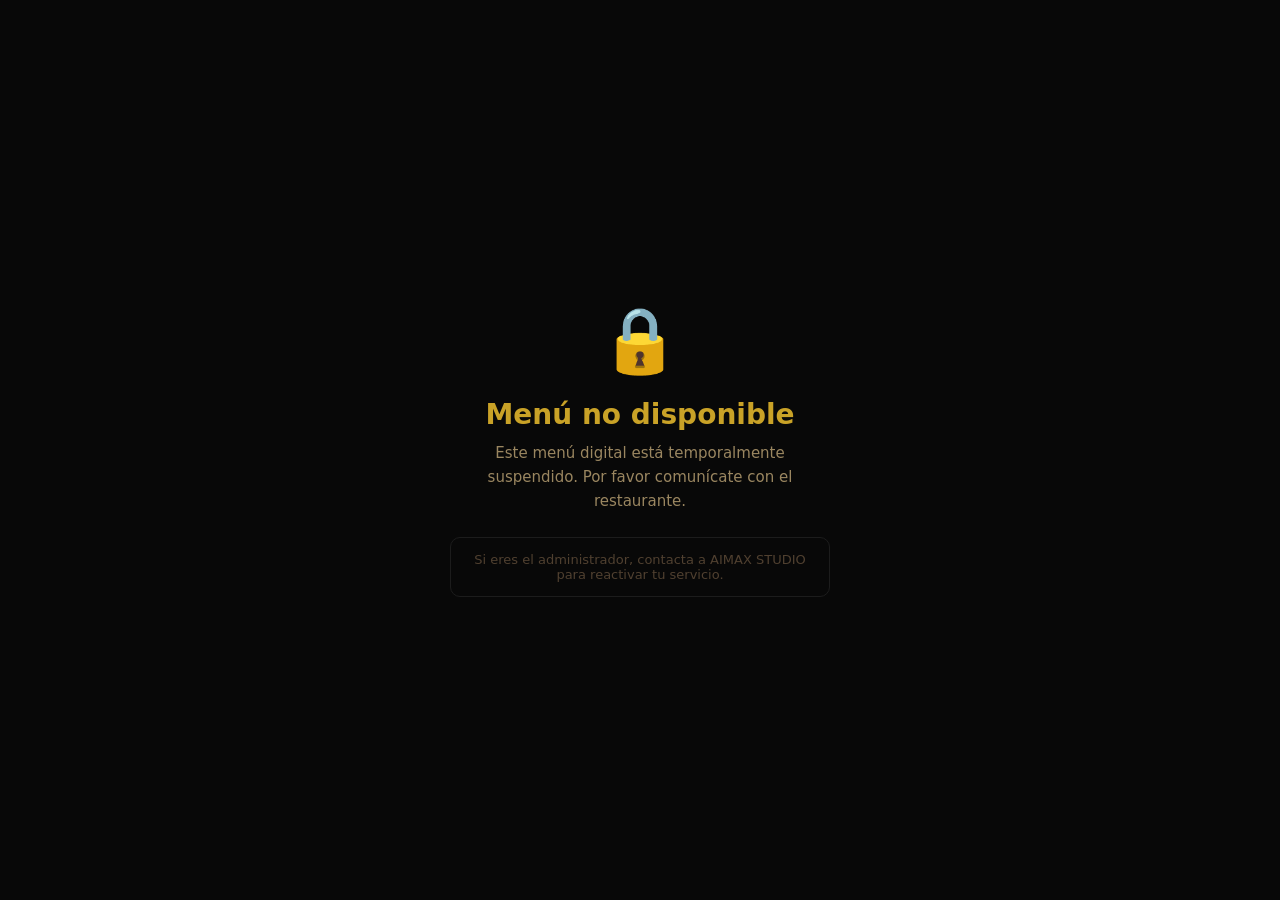
==== index.html @ e12ce782 "⛔ Menú suspendido desde AIMAX CRM" ====
<!DOCTYPE html><html lang="es"><head><meta charset="UTF-8"><meta name="viewport" content="width=device-width,initial-scale=1"><title>Servicio suspendido</title><style>*{margin:0;padding:0;box-sizing:border-box}body{background:#080808;color:#F0E8D2;font-family:system-ui,sans-serif;display:flex;align-items:center;justify-content:center;min-height:100vh;text-align:center;padding:20px}.box{max-width:380px}.ico{font-size:64px;margin-bottom:20px}.title{font-size:28px;font-weight:700;color:#C9A227;margin-bottom:10px}.sub{font-size:15px;color:#9A8660;line-height:1.6;margin-bottom:24px}.note{font-size:13px;color:#504030;border:1px solid #1C1C1C;border-radius:10px;padding:14px}</style></head><body><div class="box"><div class="ico">🔒</div><div class="title">Menú no disponible</div><div class="sub">Este menú digital está temporalmente suspendido. Por favor comunícate con el restaurante.</div><div class="note">Si eres el administrador, contacta a AIMAX STUDIO para reactivar tu servicio.</div></div></body></html>
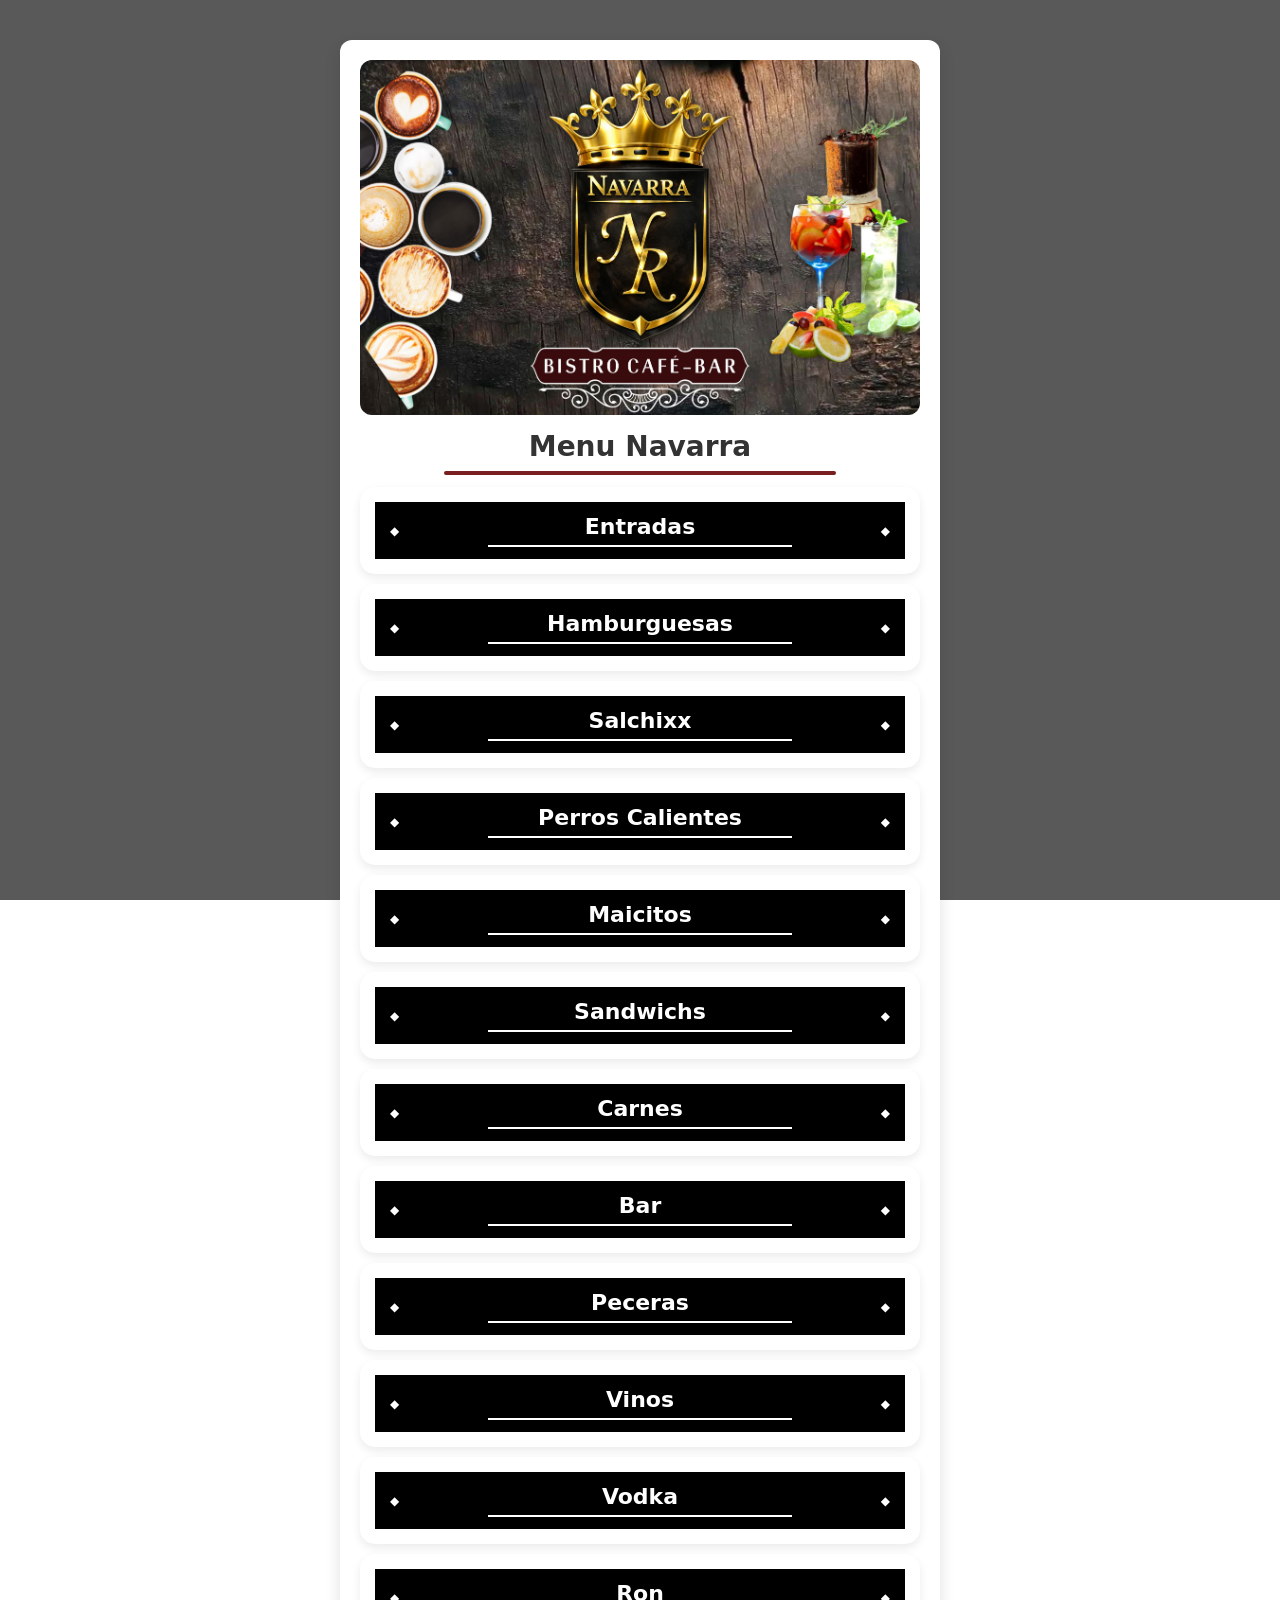
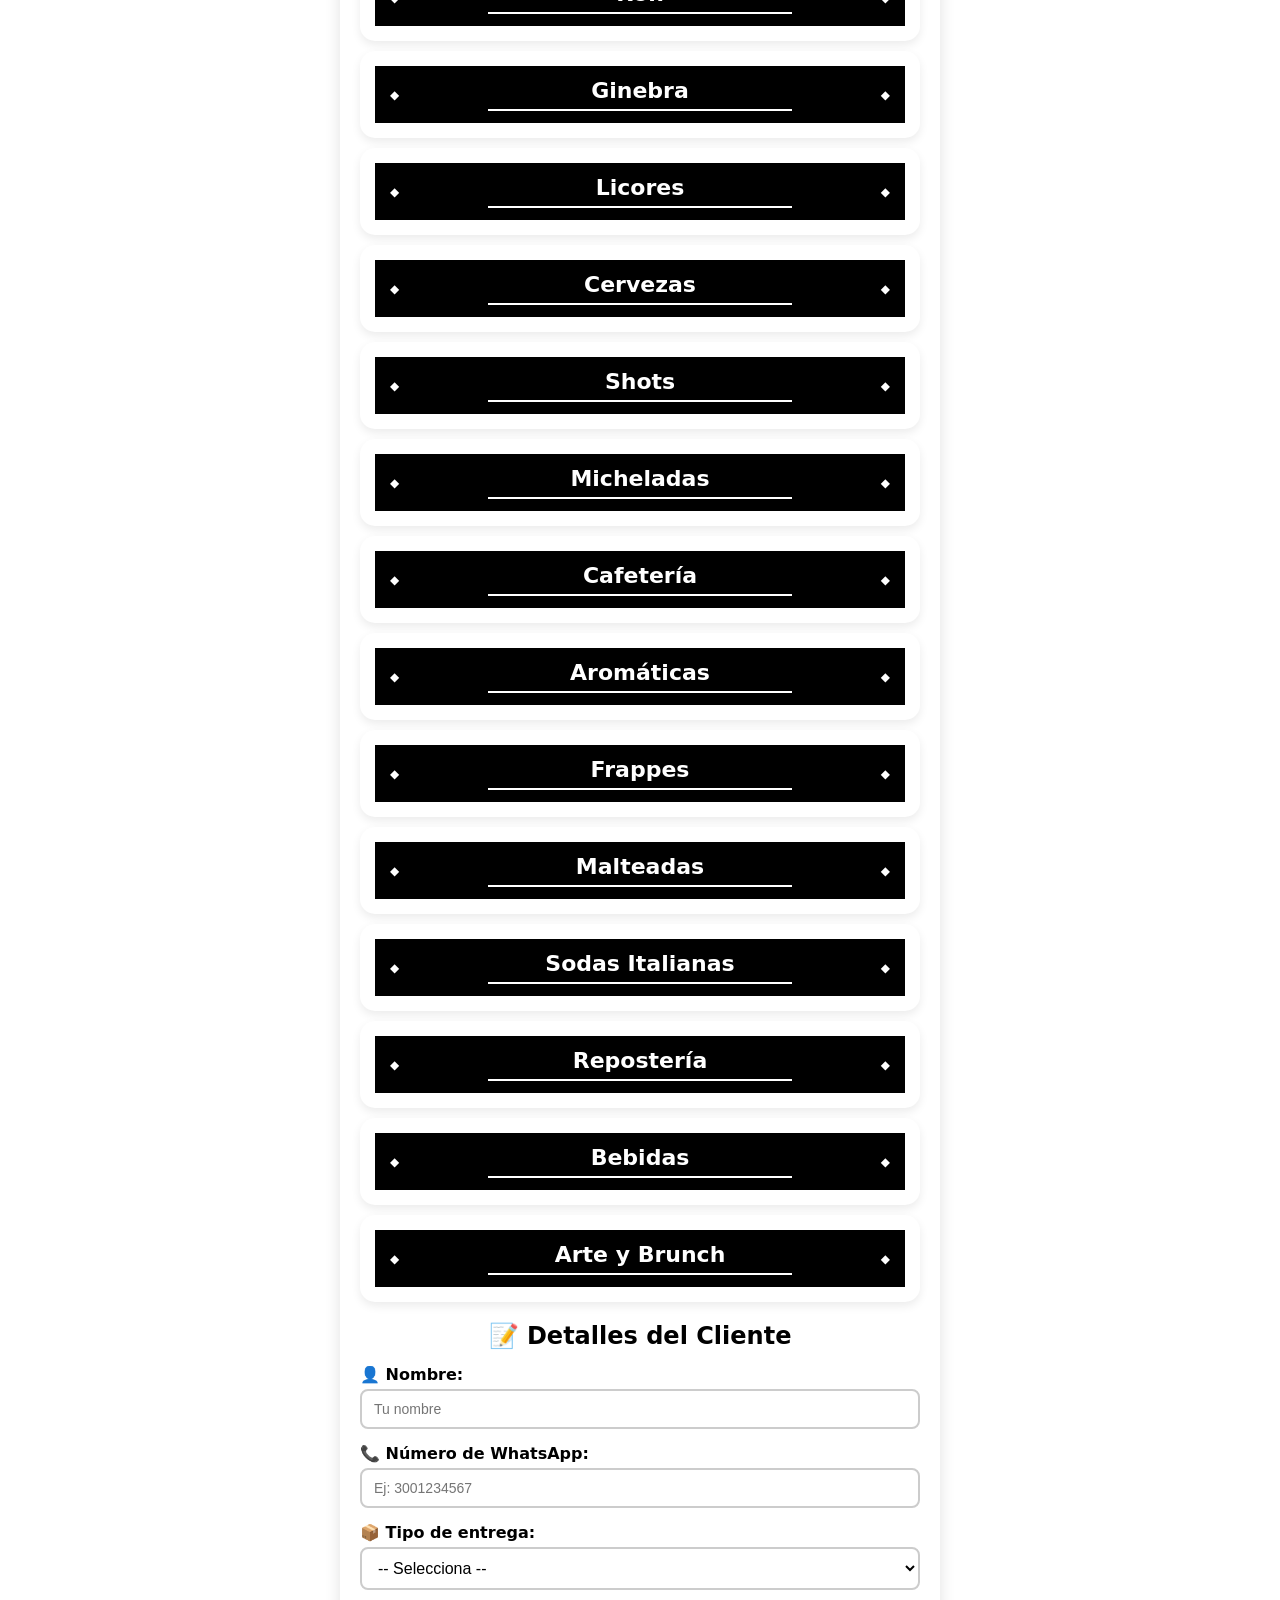
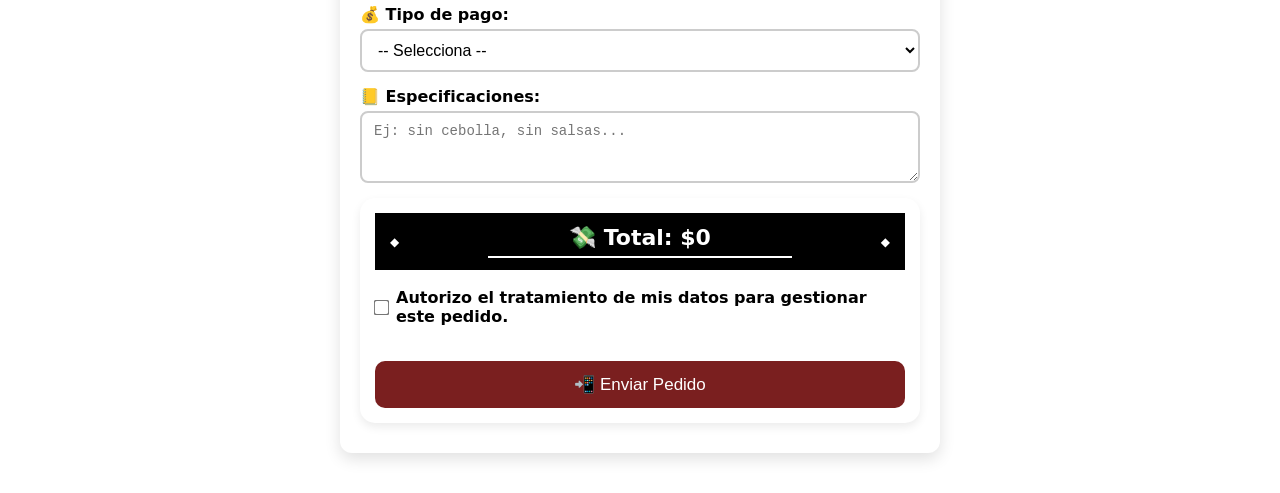
==== commit 57fcbc01: "✅ Menú reactivado desde AIMAX CRM" ====
--- a/index.html
+++ b/index.html
@@ -1 +1,1622 @@
-<!DOCTYPE html><html lang="es"><head><meta charset="UTF-8"><meta name="viewport" content="width=device-width,initial-scale=1"><title>Servicio suspendido</title><style>*{margin:0;padding:0;box-sizing:border-box}body{background:#080808;color:#F0E8D2;font-family:system-ui,sans-serif;display:flex;align-items:center;justify-content:center;min-height:100vh;text-align:center;padding:20px}.box{max-width:380px}.ico{font-size:64px;margin-bottom:20px}.title{font-size:28px;font-weight:700;color:#C9A227;margin-bottom:10px}.sub{font-size:15px;color:#9A8660;line-height:1.6;margin-bottom:24px}.note{font-size:13px;color:#504030;border:1px solid #1C1C1C;border-radius:10px;padding:14px}</style></head><body><div class="box"><div class="ico">🔒</div><div class="title">Menú no disponible</div><div class="sub">Este menú digital está temporalmente suspendido. Por favor comunícate con el restaurante.</div><div class="note">Si eres el administrador, contacta a AIMAX STUDIO para reactivar tu servicio.</div></div></body></html>+<!DOCTYPE html>
+<html lang="es">
+<head>
+    <meta charset="UTF-8">
+    <meta name="viewport" content="width=device-width, initial-scale=1.0">
+    <title>Menu Navarra</title>
+</head>
+<link rel="stylesheet" href="style.css">
+<body>
+    <form id="pedidoForm">
+
+      <div class="container">
+        <div class="portada"><img src="portadanavarra.jpg" alt="portada del menu"></div>
+    </div>
+
+    <h1>Menu Navarra</h1>
+
+    <section class="menu-section">
+
+<h2 onclick="toggleMenu(this)"><span>Entradas</span></h2>
+
+<div class="platos" >
+
+<div class="item">
+<div class="item-linea">
+
+<label>
+<input type="checkbox" class="check-plato"
+name="Nuggets de Pollo"
+value="Nuggets de Pollo"
+onchange="toggleCantidad(this); toggleDescripcion(this)">
+Nuggets de Pollo
+</label>
+
+<span>$22.000</span>
+
+<input type="number" class="cantidad"
+name="NuggetsPolloCantidad"
+value="0" min="0"
+onchange="calcularTotal()">
+
+</div>
+
+<div class="descripcion" style="display:none;">
+Seis unidades, papa a la francesa y salsa de la casa.
+</div>
+</div>
+
+
+<div class="item">
+<div class="item-linea">
+
+<label>
+<input type="checkbox" class="check-plato"
+name="Porcion de Chicharron"
+value="Porción de Chicharrón"
+onchange="toggleCantidad(this); toggleDescripcion(this)">
+Porción de Chicharrón
+</label>
+
+<span>$25.000</span>
+
+<input type="number" class="cantidad"
+name="ChicharronCantidad"
+value="0" min="0"
+onchange="calcularTotal()">
+
+</div>
+
+<div class="descripcion" style="display:none;">
+250 gramos de chicharrón carnudo, rapiyuca y limón.
+</div>
+</div>
+
+
+<div class="item">
+<div class="item-linea">
+
+<label>
+<input type="checkbox" class="check-plato"
+name="Vallunas"
+value="Vallunas"
+onchange="toggleCantidad(this); toggleDescripcion(this)">
+Vallunas
+</label>
+
+<span>$14.000</span>
+
+<input type="number" class="cantidad"
+name="VallunasCantidad"
+value="0" min="0"
+onchange="calcularTotal()">
+
+</div>
+
+<div class="descripcion" style="display:none;">
+Seis unidades de mini vallunas, salsa tártara.
+</div>
+</div>
+
+</div>
+</section>
+
+<section class="menu-section">
+
+<h2 onclick="toggleMenu(this)"><span>Hamburguesas</span></h2>
+
+<div class="platos" style="display:none;">
+
+<div class="item">
+<div class="item-linea">
+
+<label>
+<input type="checkbox" class="check-plato"
+name="LaClasica"
+value="La Clásica"
+onchange="toggleCantidad(this); toggleDescripcion(this)">
+La Clásica
+</label>
+
+<select class="sabor">
+<option value="">Elige</option>
+<option value="Pollo">Pollo</option>
+<option value="Carne">Carne</option>
+<option value="Cerdo">Cerdo</option>
+</select>
+
+<span>$22.000</span>
+
+<input type="number" class="cantidad"
+name="ClasicaCantidad"
+value="0" min="0"
+onchange="calcularTotal()">
+
+</div>
+
+<div class="descripcion" style="display:none;">
+Croqueta de pollo, carne o cerdo, tocineta, queso, vegetales y porción de papas a la francesa.
+</div>
+</div>
+
+
+<div class="item">
+<div class="item-linea">
+
+<label>
+<input type="checkbox" class="check-plato"
+name="LaDoble"
+value="La Doble"
+onchange="toggleCantidad(this); toggleDescripcion(this)">
+La Doble
+</label>
+
+<span>$27.000</span>
+
+<input type="number" class="cantidad"
+name="DobleCantidad"
+value="0" min="0"
+onchange="calcularTotal()">
+
+</div>
+
+<div class="descripcion" style="display:none;">
+Doble croqueta de carne, queso americano, queso doble crema, tocineta, mermelada de pimentón, vegetales y porción de papas a la francesa.
+</div>
+</div>
+
+
+<div class="item">
+<div class="item-linea">
+
+<label>
+<input type="checkbox" class="check-plato"
+name="HamburguesaNavarra"
+value="Navarra"
+onchange="toggleCantidad(this); toggleDescripcion(this)">
+Navarra
+</label>
+
+<span>$30.000</span>
+
+<input type="number" class="cantidad"
+name="NavarraCantidad"
+value="0" min="0"
+onchange="calcularTotal()">
+
+</div>
+
+<div class="descripcion" style="display:none;">
+Croqueta de carne, pechuga apanada o a la plancha, queso americano, queso doble crema, tocineta, vegetales y porción de papas a la francesa.
+</div>
+</div>
+
+</div>
+</section>
+
+<section class="menu-section">
+
+<h2 onclick="toggleMenu(this)"><span>Salchixx</span> </h2>
+
+<div class="platos" style="display:none;">
+
+<div class="item">
+<div class="item-linea">
+
+<label>
+<input type="checkbox" class="check-plato"
+name="PolludaPersonal"
+value="La Polluda Personal"
+onchange="toggleCantidad(this); toggleDescripcion(this)">
+La Polluda Personal
+</label>
+
+<span>$22.000</span>
+
+<input type="number" class="cantidad"
+name="PolludaPersonalCantidad"
+value="0" min="0"
+onchange="calcularTotal()">
+
+</div>
+
+<div class="descripcion" style="display:none;">
+Base de papa francesa, salchicha zenú americana, pollo desmechado, queso derretido y guacamole.
+</div>
+</div>
+
+
+<div class="item">
+<div class="item-linea">
+
+<label>
+<input type="checkbox" class="check-plato"
+name="PolludaParaDos"
+value="La Polluda Para Dos"
+onchange="toggleCantidad(this); toggleDescripcion(this)">
+La Polluda Para Dos
+</label>
+
+<span>$38.000</span>
+
+<input type="number" class="cantidad"
+name="PolludaDosCantidad"
+value="0" min="0"
+onchange="calcularTotal()">
+</div>
+<div class="descripcion" style="display:none;">
+Base de papa francesa, salchicha zenú americana, pollo desmechado, queso derretido y guacamole.
+</div>
+</div>
+
+</div>
+</section>
+
+<section class="menu-section">
+
+<h2 onclick="toggleMenu(this)"><span>Perros Calientes</span> </h2>
+
+<div class="platos" style="display:none;">
+
+<div class="item">
+<div class="item-linea">
+
+<label>
+<input type="checkbox" class="check-plato"
+name="PerroSencillo"
+value="Perro Sencillo"
+onchange="toggleCantidad(this); toggleDescripcion(this)">
+El Sencillo
+</label>
+
+<span>$17.000</span>
+
+<input type="number" class="cantidad"
+name="PerroSencilloCantidad"
+value="0" min="0"
+onchange="calcularTotal()">
+
+</div>
+
+<div class="descripcion" style="display:none;">
+Salchicha zenú americana, queso, papa ripio, salsas y porción de papas a la francesa.
+</div>
+</div>
+
+<div class="item">
+<div class="item-linea">
+
+<label>
+  <input type="checkbox" class="check-plato"
+name="PerroEspecial"
+value="Perro Especial"
+onchange="toggleCantidad(this); toggleDescripcion(this)">
+Perro
+</label>
+
+<select class="sabor proteína">
+<option value="">Elige</option>
+<option value="Pollo desmechado">Pollo</option>
+<option value="Carne desmechada">Carne</option>
+</select>
+
+<span>$24.000</span>
+
+<input type="number" class="cantidad"
+name="PerroEspecialCantidad"
+value="0" min="0"
+onchange="calcularTotal()">
+
+</div>
+
+<div class="descripcion" style="display:none;">
+Proteina a eleccion, salchicha zenú americana, queso, papa ripio, salsa, porcion de papas a la francesa.
+</div>
+</div>
+
+<div class="item">
+<div class="item-linea">
+
+<label>
+<input type="checkbox" class="check-plato"
+name="PerroNavarra"
+value="Perro Navarra"
+onchange="toggleCantidad(this); toggleDescripcion(this)">
+Navarra
+</label>
+
+<span>$28.000</span>
+
+<input type="number" class="cantidad"
+name="PerroNavarraCantidad"
+value="0" min="0"
+onchange="calcularTotal()">
+
+</div>
+
+<div class="descripcion" style="display:none;">
+Pollo y carne desmechado, salchicha zenú americana, queso, papa ripio, salsa y porción de papas a la francesa.
+</div>
+</div>
+
+</div>
+</section>
+
+<section class="menu-section">
+
+<h2 onclick="toggleMenu(this)"><span>Maicitos</span> </h2>
+
+<div class="platos" style="display:none;">
+
+<div class="item">
+<div class="item-linea">
+
+<label>
+<input type="checkbox" class="check-plato"
+name="MaicitosPollo"
+value="Maicitos Pollo"
+onchange="toggleCantidad(this); toggleDescripcion(this)">
+Pollo
+</label>
+
+<span>$22.000</span>
+
+<input type="number" class="cantidad"
+name="MaicitosPolloCantidad"
+value="0" min="0"
+onchange="calcularTotal()">
+
+</div>
+
+<div class="descripcion" style="display:none;">
+Maicitos acompañados de porción de papas a la francesa.
+</div>
+</div>
+
+
+<div class="item">
+<div class="item-linea">
+
+<label>
+<input type="checkbox" class="check-plato"
+name="MaicitosCarne"
+value="Maicitos Carne"
+onchange="toggleCantidad(this); toggleDescripcion(this)">
+Carne
+</label>
+
+<span>$27.000</span>
+
+<input type="number" class="cantidad"
+name="MaicitosCarneCantidad"
+value="0" min="0"
+onchange="calcularTotal()">
+
+</div>
+
+<div class="descripcion" style="display:none;">
+Maicitos acompañados de porción de papas a la francesa.
+</div>
+</div>
+
+</div>
+</section>
+
+<section class="menu-section">
+
+<h2 onclick="toggleMenu(this)"><span>Sandwichs</span> </h2>
+
+<div class="platos" style="display:none;">
+
+<div class="item">
+<div class="item-linea">
+
+<label>
+<input type="checkbox" class="check-plato"
+name="SandwichClasico"
+value="Sandwich Clasico"
+onchange="toggleCantidad(this); toggleDescripcion(this)">
+Sándwich Clásico
+</label>
+
+<span>$18.000</span>
+
+<input type="number" class="cantidad"
+name="SandwichClasicoCantidad"
+value="0" min="0"
+onchange="calcularTotal()">
+
+</div>
+
+<div class="descripcion" style="display:none;">
+Jamón de pavo, queso, tomate, lechuga, aderezo de la casa y porción de papas a la francesa.
+</div>
+</div>
+
+
+<div class="item">
+<div class="item-linea">
+
+<label>
+<input type="checkbox" class="check-plato"
+name="SandwichPollo"
+value="Sandwich de Pollo"
+onchange="toggleCantidad(this); toggleDescripcion(this)">
+Sandwich de Pollo
+</label>
+
+<span>$22.000</span>
+
+<input type="number" class="cantidad"
+name="SandwichPolloCantidad"
+value="0" min="0"
+onchange="calcularTotal()">
+
+</div>
+
+<div class="descripcion" style="display:none;">
+Pollo desmechado, queso, jamón de pavo, lechuga, tomate, aderezo de la casa y porción de papas a la francesa.
+</div>
+</div>
+
+
+<div class="item">
+<div class="item-linea">
+
+<label>
+<input type="checkbox" class="check-plato"
+name="SandwichCarne"
+value="Sandwich de Carne"
+onchange="toggleCantidad(this); toggleDescripcion(this)">
+Sandwich de Carne
+</label>
+
+<span>$24.000</span>
+
+<input type="number" class="cantidad"
+name="SandwichCarneCantidad"
+value="0" min="0"
+onchange="calcularTotal()">
+
+</div>
+
+<div class="descripcion" style="display:none;">
+Carne desmechada, queso, jamón de pavo, lechuga, tomate, aderezo de la casa y porción de papas a la francesa.
+</div>
+</div>
+
+
+<div class="item">
+<div class="item-linea">
+
+<label>
+<input type="checkbox" class="check-plato"
+name="SandwichNavarra"
+value="Sandwich Navarra"
+onchange="toggleCantidad(this); toggleDescripcion(this)">
+Sandwich Navarra
+</label>
+
+<span>$28.000</span>
+
+<input type="number" class="cantidad"
+name="SandwichNavarraCantidad"
+value="0" min="0"
+onchange="calcularTotal()">
+
+</div>
+
+<div class="descripcion" style="display:none;">
+Carne y pollo desmechado, queso, jamón de pavo, lechuga, tomate, aderezo de la casa y porción de papas a la francesa.
+</div>
+</div>
+
+</div>
+</section>
+
+<section class="menu-section">
+
+<h2 onclick="toggleMenu(this)"><span>Carnes</span> </h2>
+
+<div class="platos" style="display:none;">
+
+<div class="item">
+<div class="item-linea">
+
+<label>
+<input type="checkbox" class="check-plato"
+name="AsadoMixto"
+value="Asado Mixto"
+onchange="toggleCantidad(this); toggleDescripcion(this)">
+Asado Mixto
+</label>
+
+<span>$40.000</span>
+
+<input type="number" class="cantidad"
+name="AsadoMixtoCantidad"
+value="0" min="0"
+onchange="calcularTotal()">
+
+</div>
+
+<div class="descripcion" style="display:none;">
+Carne, pollo, cerdo a la plancha, chorizo ternera, porción de papas a la francesa y ensalada criolla.
+</div>
+</div>
+
+
+<div class="item">
+<div class="item-linea">
+
+<label>
+<input type="checkbox" class="check-plato"
+name="CarnePlancha"
+value="Carne a la Plancha"
+onchange="toggleCantidad(this); toggleDescripcion(this)">
+Carne a la Plancha
+</label>
+
+<span>$32.000</span>
+
+<input type="number" class="cantidad"
+name="CarnePlanchaCantidad"
+value="0" min="0"
+onchange="calcularTotal()">
+
+</div>
+
+<div class="descripcion" style="display:none;">
+Acompañado de porción de papas a la francesa y ensalada criolla.
+</div>
+</div>
+
+
+<div class="item">
+<div class="item-linea">
+
+<label>
+<input type="checkbox" class="check-plato"
+name="PechugaPlancha"
+value="Pechuga a la Plancha"
+onchange="toggleCantidad(this); toggleDescripcion(this)">
+Pechuga a la Plancha
+</label>
+
+<span>$30.000</span>
+
+<input type="number" class="cantidad"
+name="PechugaPlanchaCantidad"
+value="0" min="0"
+onchange="calcularTotal()">
+
+</div>
+</div>
+
+
+<div class="item">
+<div class="item-linea">
+
+<label>
+<input type="checkbox" class="check-plato"
+name="LomoCerdo"
+value="Lomo de Cerdo"
+onchange="toggleCantidad(this); toggleDescripcion(this)">
+Lomo de Cerdo
+</label>
+
+<span>$30.000</span>
+
+<input type="number" class="cantidad"
+name="LomoCerdoCantidad"
+value="0" min="0"
+onchange="calcularTotal()">
+
+</div>
+</div>
+
+</div>
+</section>
+
+<section class="menu-section">
+    <h2 onclick="toggleMenu(this)"><span> Bar</span></h2>
+
+<div class="platos" style="display:none;">
+
+<h3>Cócteles de Autor</h3>
+
+<div class="item">
+<div class="item-linea">
+<label>
+<input type="checkbox" class="check-plato"
+name="DulcePecado"
+value="Dulce Pecado"
+onchange="toggleCantidad(this); toggleDescripcion(this)">
+Dulce Pecado
+</label>
+
+<span>$25.000</span>
+
+<input type="number" class="cantidad"
+name="DulcePecadoCantidad"
+value="0" min="0"
+onchange="calcularTotal()">
+</div>
+
+<div class="descripcion" style="display:none;">
+Whisky, maracuyá, crema de coco, triple sec y limón.
+</div>
+</div>
+
+
+<div class="item">
+<div class="item-linea">
+<label>
+<input type="checkbox" class="check-plato"
+name="PerroNegro"
+value="Perro Negro"
+onchange="toggleCantidad(this); toggleDescripcion(this)">
+Perro Negro
+</label>
+
+<span>$25.000</span>
+
+<input type="number" class="cantidad"
+name="PerroNegroCantidad"
+value="0" min="0"
+onchange="calcularTotal()">
+</div>
+
+<div class="descripcion" style="display:none;">
+Tequila, ron, jamaica, frutos amarillos, ají dulce y limón.
+</div>
+</div>
+
+
+<div class="item">
+<div class="item-linea">
+<label>
+<input type="checkbox" class="check-plato"
+name="Saoco"
+value="Saoco"
+onchange="toggleCantidad(this); toggleDescripcion(this)">
+Saoco
+</label>
+
+<span>$25.000</span>
+
+<input type="number" class="cantidad"
+name="SaocoCantidad"
+value="0" min="0"
+onchange="calcularTotal()">
+</div>
+
+<div class="descripcion" style="display:none;">
+Ron blanco, ron oscuro, frutos rojos, frutos amarillos, triple sec, limón y chamoy.
+</div>
+</div>
+</section>
+
+<section class="menu-section">
+
+<h2 onclick="toggleMenu(this)"><span>Peceras</span> </h2>
+
+<div class="platos" style="display:none;">
+
+<div class="item">
+<div class="item-linea">
+
+<label>
+<input type="checkbox" class="check-plato"
+name="Pecera"
+value="Pecera"
+onchange="toggleCantidad(this); toggleDescripcion(this); calcularTotal()">
+Pecera
+</label>
+
+<select class="sabor" onchange="calcularTotal()">
+<option value="">Elige</option>
+<option value="50000">$50.000</option>
+<option value="80000">$80.000</option>
+</select>
+
+<span>$50-80K</span>
+
+<input type="number" class="cantidad"
+name="PeceraCantidad"
+value="0" min="0"
+onchange="calcularTotal()">
+
+</div>
+
+<div class="descripcion" style="display:none;">
+Cóctel para compartir preparado con mezcla de licores y frutas.
+</div>
+</div>
+
+
+<div class="item">
+<div class="item-linea">
+
+<label>
+<input type="checkbox" class="check-plato"
+name="PeceraMarilyn"
+value="Pecera Marilyn Monroe"
+onchange="toggleCantidad(this); toggleDescripcion(this); calcularTotal()">
+Marilyn Monroe
+</label>
+
+<select class="sabor" onchange="calcularTotal()">
+<option value="">Elige</option>
+<option value="50000">$50.000</option>
+<option value="80000">$80.000</option>
+</select>
+
+<span>$50-80K</span>
+
+<input type="number" class="cantidad"
+name="PeceraMarilynCantidad"
+value="0" min="0"
+onchange="calcularTotal()">
+
+</div>
+
+<div class="descripcion" style="display:none;">
+Tequila, vodka, ron blanco, ginebra, frutos rojos, naranja, limón, chamoy y Canadá Dry.
+</div>
+</div>
+
+
+<div class="item">
+<div class="item-linea">
+
+<label>
+<input type="checkbox" class="check-plato"
+name="Pecera47"
+value="Pecera La 47"
+onchange="toggleCantidad(this); toggleDescripcion(this); calcularTotal()">
+La 47
+</label>
+
+<select class="sabor" onchange="calcularTotal()">
+<option value="">Elige</option>
+<option value="50000">$50.000</option>
+<option value="80000">$80.000</option>
+</select>
+
+<span>$50-80K</span>
+
+<input type="number" class="cantidad"
+name="Pecera47Cantidad"
+value="0" min="0"
+onchange="calcularTotal()">
+
+</div>
+
+<div class="descripcion" style="display:none;">
+Tequila, vodka, ron blanco, ron oscuro, whisky, jamaica, maracuyá y ají dulce.
+</div>
+</div>
+
+</div>
+</section>
+
+<section class="menu-section">
+
+<h2 onclick="toggleMenu(this)"><span>Vinos</span> </h2>
+
+<div class="platos" style="display:none;">
+
+<div class="item">
+<div class="item-linea">
+
+<label>
+<input type="checkbox" class="check-plato"
+name="JarraSangria"
+value="Jarra de Sangria"
+onchange="toggleCantidad(this); toggleDescripcion(this)">
+Jarra de Sangría
+</label>
+
+<span>$70.000</span>
+
+<input type="number" class="cantidad"
+name="JarraSangriaCantidad"
+value="0" min="0"
+onchange="calcularTotal()">
+
+</div>
+
+<div class="descripcion" style="display:none;">
+Vino tinto, ginebra, limón, mix de frutas, naranja y Canadá Dry.
+</div>
+</div>
+
+
+<div class="item">
+<div class="item-linea">
+<label>
+<input type="checkbox" class="check-plato"
+name="CopaSangria"
+value="Copa Sangria"
+onchange="toggleCantidad(this); toggleDescripcion(this)">
+Copa Sangría
+</label>
+
+<span>$22.000</span>
+
+<input type="number" class="cantidad"
+name="CopaSangriaCantidad"
+value="0" min="0"
+onchange="calcularTotal()">
+</div>
+
+<div class="descripcion" style="display:none;">
+Vino tinto, limón, mix de frutas, naranja y Canadá Dry.
+</div>
+</div>
+
+
+<div class="item">
+<div class="item-linea">
+<label>
+<input type="checkbox" class="check-plato"
+name="TintoVerano"
+value="Tinto Verano"
+onchange="toggleCantidad(this); toggleDescripcion(this)">
+Tinto Verano
+</label>
+
+<span>$22.000</span>
+
+<input type="number" class="cantidad"
+name="TintoVeranoCantidad"
+value="0" min="0"
+onchange="calcularTotal()">
+</div>
+
+<div class="descripcion" style="display:none;">
+Vino tinto, naranja, limón y Canadá Dry.
+</div>
+</div>
+
+</div>
+</section>
+
+<section class="menu-section">
+
+<h2 onclick="toggleMenu(this)"><span>Vodka</span> </h2>
+
+<div class="platos" style="display:none;">
+
+<div class="item">
+<div class="item-linea">
+<label>
+<input type="checkbox" class="check-plato"
+name="SexOnTheBeach"
+value="Sex on the Beach"
+onchange="toggleCantidad(this); toggleDescripcion(this)">
+Sex on the Beach
+</label>
+
+<span>$18.000</span>
+
+<input type="number" class="cantidad"
+name="SexOnTheBeachCantidad"
+value="0" min="0"
+onchange="calcularTotal()">
+</div>
+
+<div class="descripcion" style="display:none;">
+Vodka, maracuyá, naranja y granadina.
+</div>
+</div>
+
+
+<div class="item">
+<div class="item-linea">
+<label>
+<input type="checkbox" class="check-plato"
+name="MoscowMule"
+value="Moscow Mule"
+onchange="toggleCantidad(this); toggleDescripcion(this)">
+Moscow Mule
+</label>
+
+<span>$18.000</span>
+
+<input type="number" class="cantidad"
+name="MoscowMuleCantidad"
+value="0" min="0"
+onchange="calcularTotal()">
+</div>
+
+<div class="descripcion" style="display:none;">
+Vodka, jengibre, limón y menta.
+</div>
+</div>
+
+
+<div class="item">
+<div class="item-linea">
+<label>
+<input type="checkbox" class="check-plato"
+name="Destornillador"
+value="Destornillador"
+onchange="toggleCantidad(this); toggleDescripcion(this)">
+Destornillador
+</label>
+
+<span>$18.000</span>
+
+<input type="number" class="cantidad"
+name="DestornilladorCantidad"
+value="0" min="0"
+onchange="calcularTotal()">
+</div>
+
+<div class="descripcion" style="display:none;">
+Vodka y naranja.
+</div>
+</div>
+
+</div>
+</section>
+
+<section class="menu-section">
+
+<h2 onclick="toggleMenu(this)"><span> Ron</span></h2>
+
+<div class="platos" style="display:none;">
+
+<div class="item">
+<div class="item-linea">
+<label>
+<input type="checkbox" class="check-plato"
+name="PinaColada"
+value="Piña Colada"
+onchange="toggleCantidad(this); toggleDescripcion(this)">
+Piña Colada
+</label>
+
+<span>$20.000</span>
+
+<input type="number" class="cantidad"
+name="PinaColadaCantidad"
+value="0" min="0"
+onchange="calcularTotal()">
+</div>
+
+<div class="descripcion" style="display:none;">
+Ron, crema de coco y piña.
+</div>
+</div>
+
+
+<div class="item">
+<div class="item-linea">
+<label>
+<input type="checkbox" class="check-plato"
+name="MojitoFrutosRojos"
+value="Mojito Frutos Rojos"
+onchange="toggleCantidad(this); toggleDescripcion(this)">
+Mojito (Frutos Rojos)
+</label>
+
+<span>$18.000</span>
+
+<input type="number" class="cantidad"
+name="MojitoFrutosRojosCantidad"
+value="0" min="0"
+onchange="calcularTotal()">
+</div>
+
+<div class="descripcion" style="display:none;">
+Ron, hierbabuena, limón y soda.
+</div>
+</div>
+
+
+<div class="item">
+<div class="item-linea">
+<label>
+<input type="checkbox" class="check-plato"
+name="CubaLibre"
+value="Cuba Libre"
+onchange="toggleCantidad(this); toggleDescripcion(this)">
+Cuba Libre
+</label>
+
+<span>$20.000</span>
+
+<input type="number" class="cantidad"
+name="CubaLibreCantidad"
+value="0" min="0"
+onchange="calcularTotal()">
+</div>
+
+<div class="descripcion" style="display:none;">
+Ron, Coca-Cola, amargo de angostura y limón.
+</div>
+</div>
+
+</div>
+</section>
+
+<section class="menu-section">
+
+<h2 onclick="toggleMenu(this)"><span>Ginebra</span></h2>
+
+<div class="platos" style="display:none;">
+
+<div class="item">
+<div class="item-linea">
+<label>
+<input type="checkbox" class="check-plato"
+name="GinTonic"
+value="Gin and Tonic"
+onchange="toggleCantidad(this); toggleDescripcion(this)">
+Gin and Tonic
+</label>
+
+<span>$18.000</span>
+
+<input type="number" class="cantidad"
+name="GinTonicCantidad"
+value="0" min="0"
+onchange="calcularTotal()">
+</div>
+
+<div class="descripcion" style="display:none;">
+Agua tónica con notas cítricas.
+</div>
+</div>
+
+
+<div class="item">
+<div class="item-linea">
+<label>
+<input type="checkbox" class="check-plato"
+name="TomCollins"
+value="Tom Collins"
+onchange="toggleCantidad(this); toggleDescripcion(this)">
+Tom Collins
+</label>
+
+<span>$18.000</span>
+
+<input type="number" class="cantidad"
+name="TomCollinsCantidad"
+value="0" min="0"
+onchange="calcularTotal()">
+</div>
+
+<div class="descripcion" style="display:none;">
+Gin con jamaica.
+</div>
+</div>
+
+</div>
+</section>
+
+<section class="menu-section">
+<h2 onclick="toggleMenu(this)"><span>Licores</span></h2>
+
+<div class="platos" style="display:none;">
+
+<div class="item"><div class="item-linea"><label><input type="checkbox" class="check-plato" name="BuchanansMaster" value="Buchanans Master" onchange="toggleCantidad(this)">Buchanans Master</label><span>$300.000</span><input type="number" class="cantidad" name="BuchanansMasterCantidad" value="0" min="0" onchange="calcularTotal()"></div></div>
+
+<div class="item"><div class="item-linea"><label><input type="checkbox" class="check-plato" name="BuchanansDeluxe" value="Buchanans Deluxe" onchange="toggleCantidad(this)">Buchanans Deluxe</label><span>$250.000</span><input type="number" class="cantidad" name="BuchanansDeluxeCantidad" value="0" min="0" onchange="calcularTotal()"></div></div>
+
+<div class="item"><div class="item-linea"><label><input type="checkbox" class="check-plato" name="OldParr" value="Old Parr" onchange="toggleCantidad(this)">Old Parr</label><span>$250.000</span><input type="number" class="cantidad" name="OldParrCantidad" value="0" min="0" onchange="calcularTotal()"></div></div>
+
+<div class="item"><div class="item-linea"><label><input type="checkbox" class="check-plato" name="JackHoney" value="Jack Daniels Honey" onchange="toggleCantidad(this)">Jack Daniels Honey</label><span>$230.000</span><input type="number" class="cantidad" name="JackHoneyCantidad" value="0" min="0" onchange="calcularTotal()"></div></div>
+
+<div class="item"><div class="item-linea"><label><input type="checkbox" class="check-plato" name="JackTennessee" value="Jack Daniels Tenesse" onchange="toggleCantidad(this)">Jack Daniels Tenesse</label><span>$230.000</span><input type="number" class="cantidad" name="JackTennesseeCantidad" value="0" min="0" onchange="calcularTotal()"></div></div>
+
+<div class="item"><div class="item-linea"><label><input type="checkbox" class="check-plato" name="DonJulio70" value="Don Julio 70 Años" onchange="toggleCantidad(this)">Don Julio 70 Años</label><span>$400.000</span><input type="number" class="cantidad" name="DonJulio70Cantidad" value="0" min="0" onchange="calcularTotal()"></div></div>
+
+<div class="item"><div class="item-linea"><label><input type="checkbox" class="check-plato" name="DonJulioBlanco" value="Don Julio Blanco" onchange="toggleCantidad(this)">Don Julio Blanco</label><span>$350.000</span><input type="number" class="cantidad" name="DonJulioBlancoCantidad" value="0" min="0" onchange="calcularTotal()"></div></div>
+
+<div class="item"><div class="item-linea"><label><input type="checkbox" class="check-plato" name="JimadorBlanco" value="Jimador Blanco" onchange="toggleCantidad(this)">Jimador Blanco</label><span>$230.000</span><input type="number" class="cantidad" name="JimadorBlancoCantidad" value="0" min="0" onchange="calcularTotal()"></div></div>
+
+<div class="item"><div class="item-linea"><label><input type="checkbox" class="check-plato" name="JimadorReposado" value="Jimador Reposado" onchange="toggleCantidad(this)">Jimador Reposado</label><span>$230.000</span><input type="number" class="cantidad" name="JimadorReposadoCantidad" value="0" min="0" onchange="calcularTotal()"></div></div>
+
+</div>
+</section>
+
+
+<section class="menu-section">
+<h2 onclick="toggleMenu(this)"><span>Cervezas</span></h2>
+
+<div class="platos" style="display:none;">
+
+<div class="item"><div class="item-linea"><label><input type="checkbox" class="check-plato" name="StellaArtois" value="Stella Artois" onchange="toggleCantidad(this)">Stella Artois</label><span>$10.000</span><input type="number" class="cantidad" name="StellaArtoisCantidad" value="0" min="0" onchange="calcularTotal()"></div></div>
+
+<div class="item"><div class="item-linea"><label><input type="checkbox" class="check-plato" name="Corona" value="Corona" onchange="toggleCantidad(this)">Corona</label><span>$10.000</span><input type="number" class="cantidad" name="CoronaCantidad" value="0" min="0" onchange="calcularTotal()"></div></div>
+
+<div class="item"><div class="item-linea"><label><input type="checkbox" class="check-plato" name="Coronita" value="Coronita" onchange="toggleCantidad(this)">Coronita</label><span>$8.000</span><input type="number" class="cantidad" name="CoronitaCantidad" value="0" min="0" onchange="calcularTotal()"></div></div>
+
+<div class="item"><div class="item-linea"><label><input type="checkbox" class="check-plato" name="Heineken" value="Heineken" onchange="toggleCantidad(this)">Heineken</label><span>$7.000</span><input type="number" class="cantidad" name="HeinekenCantidad" value="0" min="0" onchange="calcularTotal()"></div></div>
+
+<div class="item"><div class="item-linea"><label><input type="checkbox" class="check-plato" name="Budweiser" value="Budweiser" onchange="toggleCantidad(this)">Budweiser</label><span>$7.000</span><input type="number" class="cantidad" name="BudweiserCantidad" value="0" min="0" onchange="calcularTotal()"></div></div>
+
+<div class="item"><div class="item-linea"><label><input type="checkbox" class="check-plato" name="ClubColombia" value="Club Colombia" onchange="toggleCantidad(this)">Club Colombia</label><span>$7.000</span><input type="number" class="cantidad" name="ClubColombiaCantidad" value="0" min="0" onchange="calcularTotal()"></div></div>
+
+<div class="item"><div class="item-linea"><label><input type="checkbox" class="check-plato" name="Poker" value="Poker" onchange="toggleCantidad(this)">Poker</label><span>$6.000</span><input type="number" class="cantidad" name="PokerCantidad" value="0" min="0" onchange="calcularTotal()"></div></div>
+
+<div class="item"><div class="item-linea"><label><input type="checkbox" class="check-plato" name="Aguila" value="Aguila" onchange="toggleCantidad(this)">Aguila</label><span>$6.000</span><input type="number" class="cantidad" name="AguilaCantidad" value="0" min="0" onchange="calcularTotal()"></div></div>
+
+<div class="item"><div class="item-linea"><label><input type="checkbox" class="check-plato" name="Andina" value="Andina" onchange="toggleCantidad(this)">Andina</label><span>$6.000</span><input type="number" class="cantidad" name="AndinaCantidad" value="0" min="0" onchange="calcularTotal()"></div></div>
+
+</div>
+</section>
+
+<section class="menu-section">
+<h2 onclick="toggleMenu(this)"><span>Shots</span> </h2>
+
+<div class="platos" style="display:none;">
+
+<div class="item">
+<div class="item-linea">
+<label>
+<input type="checkbox" class="check-plato" name="ShotTequila" value="Shot de Tequila" onchange="toggleCantidad(this)">
+Shot de Tequila
+</label>
+<span>$8.000</span>
+<input type="number" class="cantidad" name="ShotTequilaCantidad" value="0" min="0" onchange="calcularTotal()">
+</div>
+</div>
+
+<div class="item">
+<div class="item-linea">
+<label>
+<input type="checkbox" class="check-plato" name="ShotJagger" value="Shot de Jagger" onchange="toggleCantidad(this)">
+Shot de Jagger
+</label>
+<span>$10.000</span>
+<input type="number" class="cantidad" name="ShotJaggerCantidad" value="0" min="0" onchange="calcularTotal()">
+</div>
+</div>
+
+<div class="item">
+<div class="item-linea">
+<label>
+<input type="checkbox" class="check-plato" name="ShotFireball" value="Shot Fireball" onchange="toggleCantidad(this)">
+Shot Fireball
+</label>
+<span>$9.000</span>
+<input type="number" class="cantidad" name="ShotFireballCantidad" value="0" min="0" onchange="calcularTotal()">
+</div>
+</div>
+
+</div>
+</section>
+
+
+<section class="menu-section">
+<h2 onclick="toggleMenu(this)"><span>Micheladas</span> </h2>
+
+<div class="platos" style="display:none;">
+
+<div class="item">
+<div class="item-linea">
+<label>
+<input type="checkbox" class="check-plato" name="MicheladaClasica" value="Michelada Clasica" onchange="toggleCantidad(this); toggleDescripcion(this)">
+Michelada Clásica
+</label>
+<span>$12.000</span>
+<input type="number" class="cantidad" name="MicheladaClasicaCantidad" value="0" min="0" onchange="calcularTotal()">
+</div>
+<div class="descripcion" style="display:none;">
+Cerveza, limón, sal y salsas especiales.
+</div>
+</div>
+
+<div class="item">
+<div class="item-linea">
+<label>
+<input type="checkbox" class="check-plato" name="MicheladaEspecial" value="Michelada Especial" onchange="toggleCantidad(this); toggleDescripcion(this)">
+Michelada Especial
+</label>
+<span>$15.000</span>
+<input type="number" class="cantidad" name="MicheladaEspecialCantidad" value="0" min="0" onchange="calcularTotal()">
+</div>
+<div class="descripcion" style="display:none;">
+Cerveza, limón, salsas, especias y toque de picante.
+</div>
+</div>
+
+</div>
+</section>
+
+
+<section class="menu-section">
+<h2 onclick="toggleMenu(this)"><span>Cafetería</span> </h2>
+
+<div class="platos" style="display:none;">
+
+<div class="item">
+<div class="item-linea">
+<label>
+<input type="checkbox" class="check-plato" name="CafeAmericano" value="Cafe Americano" onchange="toggleCantidad(this)">
+Café Americano
+</label>
+<span>$4.000</span>
+<input type="number" class="cantidad" name="CafeAmericanoCantidad" value="0" min="0" onchange="calcularTotal()">
+</div>
+</div>
+
+<div class="item">
+<div class="item-linea">
+<label>
+<input type="checkbox" class="check-plato" name="CafeLatte" value="Cafe Latte" onchange="toggleCantidad(this)">
+Café Latte
+</label>
+<span>$5.000</span>
+<input type="number" class="cantidad" name="CafeLatteCantidad" value="0" min="0" onchange="calcularTotal()">
+</div>
+</div>
+
+<div class="item">
+<div class="item-linea">
+<label>
+<input type="checkbox" class="check-plato" name="Capuccino" value="Capuccino" onchange="toggleCantidad(this)">
+Capuccino
+</label>
+<span>$5.000</span>
+<input type="number" class="cantidad" name="CapuccinoCantidad" value="0" min="0" onchange="calcularTotal()">
+</div>
+</div>
+
+</div>
+</section>
+
+<section class="menu-section">
+<h2 onclick="toggleMenu(this)"><span>Aromáticas</span> </h2>
+
+<div class="platos" style="display:none;">
+
+<div class="item">
+<div class="item-linea">
+<label><input type="checkbox" class="check-plato" name="AromaticaFrutosRojos" value="Aromática Frutos Rojos" onchange="toggleCantidad(this)">Frutos rojos</label>
+<span>$8.000</span>
+<input type="number" class="cantidad" name="AromaticaFrutosRojosCantidad" value="0" min="0" onchange="calcularTotal()">
+</div>
+</div>
+
+<div class="item">
+<div class="item-linea">
+<label><input type="checkbox" class="check-plato" name="AromaticaFrutosAmarillos" value="Aromática Frutos Amarillos" onchange="toggleCantidad(this)">Frutos amarillos</label>
+<span>$8.000</span>
+<input type="number" class="cantidad" name="AromaticaFrutosAmarillosCantidad" value="0" min="0" onchange="calcularTotal()">
+</div>
+</div>
+
+<div class="item">
+<div class="item-linea">
+<label><input type="checkbox" class="check-plato" name="AromaticaFrutosVerdes" value="Aromática Frutos Verdes" onchange="toggleCantidad(this)">Frutos verdes</label>
+<span>$8.000</span>
+<input type="number" class="cantidad" name="AromaticaFrutosVerdesCantidad" value="0" min="0" onchange="calcularTotal()">
+</div>
+</div>
+
+<div class="item">
+<div class="item-linea">
+<label><input type="checkbox" class="check-plato" name="JamaicaJengibre" value="Jamaica y Jengibre" onchange="toggleCantidad(this)">Jamaica y jengibre</label>
+<span>$8.000</span>
+<input type="number" class="cantidad" name="JamaicaJengibreCantidad" value="0" min="0" onchange="calcularTotal()">
+</div>
+</div>
+
+<div class="item">
+<div class="item-linea">
+<label><input type="checkbox" class="check-plato" name="TeLimon" value="Té de Limón" onchange="toggleCantidad(this)">Té de limón</label>
+<span>$8.000</span>
+<input type="number" class="cantidad" name="TeLimonCantidad" value="0" min="0" onchange="calcularTotal()">
+</div>
+</div>
+
+</div>
+</section>
+
+
+<section class="menu-section">
+<h2 onclick="toggleMenu(this)"><span> Frappes</span></h2>
+
+<div class="platos" style="display:none;">
+
+<div class="item"><div class="item-linea"><label><input type="checkbox" class="check-plato" name="FrappeCoco" value="Frappe Coco" onchange="toggleCantidad(this)">Coco</label><span>$14.000</span><input type="number" class="cantidad" name="FrappeCocoCantidad" value="0" min="0" onchange="calcularTotal()"></div></div>
+
+<div class="item"><div class="item-linea"><label><input type="checkbox" class="check-plato" name="FrappeCerezada" value="Frappe Cerezada" onchange="toggleCantidad(this)">Cerezada</label><span>$14.000</span><input type="number" class="cantidad" name="FrappeCerezadaCantidad" value="0" min="0" onchange="calcularTotal()"></div></div>
+
+<div class="item"><div class="item-linea"><label><input type="checkbox" class="check-plato" name="FrappeHierbabuena" value="Frappe Hierbabuena" onchange="toggleCantidad(this)">Hierbabuena</label><span>$12.000</span><input type="number" class="cantidad" name="FrappeHierbabuenaCantidad" value="0" min="0" onchange="calcularTotal()"></div></div>
+
+<div class="item"><div class="item-linea"><label><input type="checkbox" class="check-plato" name="FrappeMaracuya" value="Frappe Maracuyá" onchange="toggleCantidad(this)">Maracuyá</label><span>$12.000</span><input type="number" class="cantidad" name="FrappeMaracuyaCantidad" value="0" min="0" onchange="calcularTotal()"></div></div>
+
+<div class="item"><div class="item-linea"><label><input type="checkbox" class="check-plato" name="FrappeNaranja" value="Frappe Naranja" onchange="toggleCantidad(this)">Naranja</label><span>$12.000</span><input type="number" class="cantidad" name="FrappeNaranjaCantidad" value="0" min="0" onchange="calcularTotal()"></div></div>
+
+<div class="item"><div class="item-linea"><label><input type="checkbox" class="check-plato" name="FrappeLimon" value="Frappe Limón" onchange="toggleCantidad(this)">Limón</label><span>$12.000</span><input type="number" class="cantidad" name="FrappeLimonCantidad" value="0" min="0" onchange="calcularTotal()"></div></div>
+
+<div class="item"><div class="item-linea"><label><input type="checkbox" class="check-plato" name="FrappeFresa" value="Frappe Fresa" onchange="toggleCantidad(this)">Fresa</label><span>$12.000</span><input type="number" class="cantidad" name="FrappeFresaCantidad" value="0" min="0" onchange="calcularTotal()"></div></div>
+
+<div class="item"><div class="item-linea"><label><input type="checkbox" class="check-plato" name="FrappeMora" value="Frappe Mora" onchange="toggleCantidad(this)">Mora</label><span>$12.000</span><input type="number" class="cantidad" name="FrappeMoraCantidad" value="0" min="0" onchange="calcularTotal()"></div></div>
+
+<div class="item"><div class="item-linea"><label><input type="checkbox" class="check-plato" name="FrappeGuanabana" value="Frappe Guanábana" onchange="toggleCantidad(this)">Guanábana</label><span>$12.000</span><input type="number" class="cantidad" name="FrappeGuanabanaCantidad" value="0" min="0" onchange="calcularTotal()"></div></div>
+
+</div>
+</section>
+
+
+<section class="menu-section">
+<h2 onclick="toggleMenu(this)"><span>Malteadas</span></h2>
+
+<div class="platos" style="display:none;">
+
+<div class="item"><div class="item-linea"><label><input type="checkbox" class="check-plato" name="MalteadaMM" value="Malteada M&M's" onchange="toggleCantidad(this)">M&M's</label><span>$18.000</span><input type="number" class="cantidad" name="MalteadaMMCantidad" value="0" min="0" onchange="calcularTotal()"></div></div>
+
+<div class="item"><div class="item-linea"><label><input type="checkbox" class="check-plato" name="MalteadaMilo" value="Malteada Milo" onchange="toggleCantidad(this)">Milo</label><span>$15.000</span><input type="number" class="cantidad" name="MalteadaMiloCantidad" value="0" min="0" onchange="calcularTotal()"></div></div>
+
+<div class="item"><div class="item-linea"><label><input type="checkbox" class="check-plato" name="MalteadaChocolate" value="Malteada Chocolate" onchange="toggleCantidad(this)">Chocolate</label><span>$15.000</span><input type="number" class="cantidad" name="MalteadaChocolateCantidad" value="0" min="0" onchange="calcularTotal()"></div></div>
+
+<div class="item"><div class="item-linea"><label><input type="checkbox" class="check-plato" name="MalteadaCocosette" value="Malteada Cocosette" onchange="toggleCantidad(this)">Cocosette</label><span>$15.000</span><input type="number" class="cantidad" name="MalteadaCocosetteCantidad" value="0" min="0" onchange="calcularTotal()"></div></div>
+
+<div class="item"><div class="item-linea"><label><input type="checkbox" class="check-plato" name="MalteadaOreo" value="Malteada Oreo" onchange="toggleCantidad(this)">Oreo</label><span>$15.000</span><input type="number" class="cantidad" name="MalteadaOreoCantidad" value="0" min="0" onchange="calcularTotal()"></div></div>
+
+</div>
+</section>
+
+<section class="menu-section">
+<h2 onclick="toggleMenu(this)"><span>Sodas Italianas</span> </h2>
+
+<div class="platos" style="display:none;">
+
+<div class="item"><div class="item-linea">
+<label><input type="checkbox" class="check-plato" name="SodaFrutosRojos" value="Soda Frutos Rojos" onchange="toggleCantidad(this)">Frutos rojos</label>
+<span>$15.000</span>
+<input type="number" class="cantidad" name="SodaFrutosRojosCantidad" value="0" min="0" onchange="calcularTotal()">
+</div></div>
+
+<div class="item"><div class="item-linea">
+<label><input type="checkbox" class="check-plato" name="SodaFrutosAmarillos" value="Soda Frutos Amarillos" onchange="toggleCantidad(this)">Frutos amarillos</label>
+<span>$15.000</span>
+<input type="number" class="cantidad" name="SodaFrutosAmarillosCantidad" value="0" min="0" onchange="calcularTotal()">
+</div></div>
+
+<div class="item"><div class="item-linea">
+<label><input type="checkbox" class="check-plato" name="SodaFrutosVerdes" value="Soda Frutos Verdes" onchange="toggleCantidad(this)">Frutos verdes</label>
+<span>$15.000</span>
+<input type="number" class="cantidad" name="SodaFrutosVerdesCantidad" value="0" min="0" onchange="calcularTotal()">
+</div></div>
+
+<div class="item"><div class="item-linea">
+<label><input type="checkbox" class="check-plato" name="SodaCerezaLimon" value="Soda Cereza Limón" onchange="toggleCantidad(this)">Cereza - limón</label>
+<span>$13.000</span>
+<input type="number" class="cantidad" name="SodaCerezaLimonCantidad" value="0" min="0" onchange="calcularTotal()">
+</div></div>
+
+<div class="item"><div class="item-linea">
+<label><input type="checkbox" class="check-plato" name="SodaLimon" value="Soda Limón" onchange="toggleCantidad(this)">Limón</label>
+<span>$10.000</span>
+<input type="number" class="cantidad" name="SodaLimonCantidad" value="0" min="0" onchange="calcularTotal()">
+</div></div>
+
+</div>
+</section>
+
+
+<section class="menu-section">
+<h2 onclick="toggleMenu(this)"><span>Repostería</span> </h2>
+
+<div class="platos" style="display:none;">
+
+<div class="item"><div class="item-linea">
+<label><input type="checkbox" class="check-plato" name="CrepeSalado" value="Crepe Salado" onchange="toggleCantidad(this)">Crepes Salado (Pollo, Carne)</label>
+<span>$22.000</span>
+<input type="number" class="cantidad" name="CrepeSaladoCantidad" value="0" min="0" onchange="calcularTotal()">
+</div></div>
+
+<div class="item"><div class="item-linea">
+<label><input type="checkbox" class="check-plato" name="CrepeDulce" value="Crepe Dulce" onchange="toggleCantidad(this)">Crepes Dulce (Helado, Fresa, Chocolate)</label>
+<span>$18.000</span>
+<input type="number" class="cantidad" name="CrepeDulceCantidad" value="0" min="0" onchange="calcularTotal()">
+</div></div>
+
+<div class="item"><div class="item-linea">
+<label><input type="checkbox" class="check-plato" name="BrownieHelado" value="Brownie con Helado" onchange="toggleCantidad(this)">Brownie con helado</label>
+<span>$15.000</span>
+<input type="number" class="cantidad" name="BrownieHeladoCantidad" value="0" min="0" onchange="calcularTotal()">
+</div></div>
+
+<div class="item"><div class="item-linea">
+<label><input type="checkbox" class="check-plato" name="TortaRedVelvet" value="Torta Red Velvet" onchange="toggleCantidad(this)">Torta Red Velvet</label>
+<span>$12.000</span>
+<input type="number" class="cantidad" name="TortaRedVelvetCantidad" value="0" min="0" onchange="calcularTotal()">
+</div></div>
+
+<div class="item"><div class="item-linea">
+<label><input type="checkbox" class="check-plato" name="TortaChocolate" value="Torta Chocolate" onchange="toggleCantidad(this)">Torta de Chocolate</label>
+<span>$12.000</span>
+<input type="number" class="cantidad" name="TortaChocolateCantidad" value="0" min="0" onchange="calcularTotal()">
+</div></div>
+
+</div>
+</section>
+
+
+<section class="menu-section">
+<h2 onclick="toggleMenu(this)"><span>Bebidas</span></h2>
+
+<div class="platos" style="display:none;">
+
+<div class="item"><div class="item-linea">
+<label><input type="checkbox" class="check-plato" name="CheladaCola" value="Chelada de Cola" onchange="toggleCantidad(this)">Chelada de cola</label>
+<span>$12.000</span>
+<input type="number" class="cantidad" name="CheladaColaCantidad" value="0" min="0" onchange="calcularTotal()">
+</div></div>
+
+<div class="item"><div class="item-linea">
+<label><input type="checkbox" class="check-plato" name="CocaCola400" value="Coca Cola 400ml" onchange="toggleCantidad(this)">Coca-Cola 400 ml</label>
+<span>$5.000</span>
+<input type="number" class="cantidad" name="CocaCola400Cantidad" value="0" min="0" onchange="calcularTotal()">
+</div></div>
+
+<div class="item"><div class="item-linea">
+<label><input type="checkbox" class="check-plato" name="Quatro400" value="Quatro 400ml" onchange="toggleCantidad(this)">Quatro 400 ml</label>
+<span>$5.000</span>
+<input type="number" class="cantidad" name="Quatro400Cantidad" value="0" min="0" onchange="calcularTotal()">
+</div></div>
+
+<div class="item"><div class="item-linea">
+<label><input type="checkbox" class="check-plato" name="Agua" value="Agua" onchange="toggleCantidad(this)">Agua</label>
+<span>$4.000</span>
+<input type="number" class="cantidad" name="AguaCantidad" value="0" min="0" onchange="calcularTotal()">
+</div></div>
+
+<div class="item"><div class="item-linea">
+<label><input type="checkbox" class="check-plato" name="SodaBretana" value="Soda Bretaña" onchange="toggleCantidad(this)">Soda Bretaña</label>
+<span>$5.000</span>
+<input type="number" class="cantidad" name="SodaBretanaCantidad" value="0" min="0" onchange="calcularTotal()">
+</div></div>
+
+<div class="item"><div class="item-linea">
+<label><input type="checkbox" class="check-plato" name="JugoHit" value="Jugo Hit" onchange="toggleCantidad(this)">Jugo Hit</label>
+<span>$5.000</span>
+<input type="number" class="cantidad" name="JugoHitCantidad" value="0" min="0" onchange="calcularTotal()">
+</div></div>
+
+<div class="item"><div class="item-linea">
+<label><input type="checkbox" class="check-plato" name="Hidrolite" value="Hidrolite" onchange="toggleCantidad(this)">Hidrolite</label>
+<span>$7.000</span>
+<input type="number" class="cantidad" name="HidroliteCantidad" value="0" min="0" onchange="calcularTotal()">
+</div></div>
+
+<div class="item"><div class="item-linea">
+<label><input type="checkbox" class="check-plato" name="GaseosaLitro" value="Gaseosa Litro" onchange="toggleCantidad(this)">Gaseosa litro</label>
+<span>$14.000</span>
+<input type="number" class="cantidad" name="GaseosaLitroCantidad" value="0" min="0" onchange="calcularTotal()">
+</div></div>
+
+<div class="item"><div class="item-linea">
+<label><input type="checkbox" class="check-plato" name="Gaseosa3L" value="Gaseosa 3L" onchange="toggleCantidad(this)">Gaseosa 3 litros</label>
+<span>$20.000</span>
+<input type="number" class="cantidad" name="Gaseosa3LCantidad" value="0" min="0" onchange="calcularTotal()">
+</div></div>
+
+</div>
+</section>
+
+<section class="menu-section">
+<h2 onclick="toggleMenu(this)"><span>Arte y Brunch</span></h2>
+
+<div class="platos" style="display:none;">
+
+<h3>Combos</h3>
+
+<div class="item"><div class="item-linea"><label><input type="checkbox" class="check-plato" name="ComboVanGogh" value="Combo Van Gogh" onchange="toggleCantidad(this)">Combo Van Gogh</label><span>$50.000</span><input type="number" class="cantidad" name="ComboVanGoghCantidad" value="0" min="0" onchange="calcularTotal()"></div></div>
+
+<div class="item"><div class="item-linea"><label><input type="checkbox" class="check-plato" name="ComboBoccioni" value="Combo Boccioni" onchange="toggleCantidad(this)">Combo Boccioni</label><span>$50.000</span><input type="number" class="cantidad" name="ComboBoccioniCantidad" value="0" min="0" onchange="calcularTotal()"></div></div>
+
+<div class="item"><div class="item-linea"><label><input type="checkbox" class="check-plato" name="ComboMonalissa" value="Combo Monalissa" onchange="toggleCantidad(this)">Combo Monalissa</label><span>$40.000</span><input type="number" class="cantidad" name="ComboMonalissaCantidad" value="0" min="0" onchange="calcularTotal()"></div></div>
+
+<div class="item"><div class="item-linea"><label><input type="checkbox" class="check-plato" name="ArteInfantil" value="Arte Infantil" onchange="toggleCantidad(this)">Arte infantil</label><span>$40.000</span><input type="number" class="cantidad" name="ArteInfantilCantidad" value="0" min="0" onchange="calcularTotal()"></div></div>
+
+<h3>Cerámica</h3>
+
+<div class="item"><div class="item-linea"><label><input type="checkbox" class="check-plato" name="CeramicaGrande" value="Cerámica Grande" onchange="toggleCantidad(this)">Cerámica grande</label><span>$30.000</span><input type="number" class="cantidad" name="CeramicaGrandeCantidad" value="0" min="0" onchange="calcularTotal()"></div></div>
+
+<div class="item"><div class="item-linea"><label><input type="checkbox" class="check-plato" name="CeramicaPequena" value="Cerámica Pequeña" onchange="toggleCantidad(this)">Cerámica pequeña</label><span>$25.000</span><input type="number" class="cantidad" name="CeramicaPequenaCantidad" value="0" min="0" onchange="calcularTotal()"></div></div>
+</div>
+</section>
+
+<!-- ====== FORMULARIO ======== -->
+<form id="pedidoForm">
+  <section class="detalles-cliente">
+    <h2>📝 Detalles del Cliente</h2>
+
+    <div class="form-group">
+      <label for="nombre">👤 Nombre:</label>
+      <input type="text" id="nombre" name="nombre" required placeholder="Tu nombre">
+    </div>
+
+    <div class="form-group">
+      <label for="telefono">📞 Número de WhatsApp:</label>
+      <input type="tel" id="telefono" name="telefono" required placeholder="Ej: 3001234567">
+    </div>
+
+    <div class="form-group">
+      <label for="tipoEntrega">📦 Tipo de entrega:</label>
+      <select id="tipoEntrega" name="tipoEntrega" required>
+        <option value="">-- Selecciona --</option>
+        <option value="Recoger en el local">Recoger en el local</option>
+        <option value="A domicilio">A domicilio</option>
+        <option value="Comer dentro del local">Comer dentro del local</option>
+      </select>
+    </div>
+
+    <!-- Campo de dirección oculto inicialmente -->
+    <div class="form-group" id="direccionField" style="display:none;">
+        <p id="costoDomicilio"
+        style="display: none; color: rgb(245, 63, 63);
+        font-weight: bold; margin-bottom: 8px;">
+        ⚠️ El costo se hablara por WhatsApp</p>
+        
+      <label for="direccion">📍 Dirección:</label>
+      <input type="text" id="direccion" name="direccion" placeholder="Escribe tu dirección">
+    </div>
+
+    <div class="form-group">
+  <label for="tipoPago">💰 Tipo de pago:</label>
+  <select id="tipoPago" name="tipoPago" required>
+    <option value="">-- Selecciona --</option>
+    <option value="Efectivo">Efectivo</option>
+    <option value="Nequi">Nequi</option>
+  </select>
+</div>
+
+<!-- Campo "Con cuánto pagará" oculto inicialmente -->
+<div class="form-group" id="efectivoField" style="display:none;">
+  <label for="efectivoMonto">💵 Con cuánto pagará:</label>
+  <small>Esto ayuda a preparar el cambio correcto 🙏</small>
+  <input type="number" id="efectivoCliente" name="efectivoMonto" class="efectivoCliente" placeholder="Ej: 50.000">
+</div>
+
+<!-- Información dinámica de pagos -->
+<div class="form-group" id="infoPago" style="display:none;">
+
+  <div id="infoNequi" class="info-transferencia" style="display:none;">
+    <p><strong>📱 Nequi</strong></p>
+    <p><strong>3223101319</strong></p>
+    
+    <small>⚠️ POR FAVOR ENVIAR EL PANTALLAZO DE LA TRANSFERENCIA JUSTO EN EL MOMENTO QUE SEA EFECTUADA POR WHATSAPP</small>
+  </div>
+
+</div>
+
+    <div class="form-group">
+      <label for="especificaciones">📒 Especificaciones:</label>
+      <textarea id="especificaciones" name="especificaciones" placeholder="Ej: sin cebolla, sin salsas..." rows="3"></textarea>
+    </div>
+
+  </section>
+
+  <!--TOTAL Y BOTON-->
+  <section class="menu-section">
+    <h2>💸 Total: <span id="total">$0</span></h2>
+    <input type="hidden" name="totalPedido" id="totalPedido">
+    
+    <div class="form-group">
+<label class="check-datos">
+<input type="checkbox" id="confirmPedido">
+Autorizo el tratamiento de mis datos para gestionar este pedido.
+</label>
+</div>
+
+    <button type="submit" class="btn">📲 Enviar Pedido</button>
+  </section>
+
+    </form>
+    <script src="scrip.js"></script>
+
+    </body>
+    </html>
--- a/style.css
+++ b/style.css
@@ -0,0 +1,383 @@
+/* ==================== Contenedor principal ==================== */
+
+body{
+  font-family:'Playfair Display', serif;
+
+  background-image: 
+    linear-gradient(rgba(0,0,0,0.65), rgba(0,0,0,0.65)),
+    url('https://images.unsplash.com/photo-1504754524776-8f4f37790ca0');
+
+  font-family:system-ui,sans-serif;
+  background-size: cover;
+  background-position: center;
+  background-attachment: fixed;
+}
+
+#pedidoForm{
+  max-width:600px;
+  width:100%;
+  margin:0 auto;
+  padding:20px;
+  background-color:#ffffff;
+  border-radius:12px;
+  box-shadow:0 6px 16px rgba(0,0,0,0.12);
+  box-sizing:border-box;
+  overflow-x:hidden;
+  position:relative;
+  z-index:1;
+}
+
+/* ==================== TITULO ==================== */
+
+#pedidoForm h1{
+  font-weight:700;
+  font-size:28px;
+  text-align:center;
+  margin:5px 0 12px 0;
+  color:#333;
+  position:relative;
+}
+
+#pedidoForm h1::after{
+  content:"";
+  display:block;
+  width:70%;
+  height:4px;
+  background:#7a1f1f;
+  margin:8px auto 0 auto;
+  border-radius:3px;
+}
+
+/* ==================== SECCIONES ==================== */
+
+.menu-section{
+  background:#ffffff;
+  border-radius:15px;
+  padding:15px;
+  margin:10px auto;
+  max-width:800px;
+  box-shadow:0 4px 10px rgba(0,0,0,0.08);
+}
+
+.menu-section h2{
+  background:#000000;
+  color:white;
+  padding:12px;
+  border-radius:0px;
+  font-size:22px;
+  text-align:center;
+  margin:0;
+}
+
+/* ==================== SUBCATEGORIAS ==================== */
+
+.menu-section h3{
+  font-size:18px;
+  text-align:center;
+  margin-top:15px;
+  margin-bottom:10px;
+  color:#444;
+}
+
+/* ==================== ITEMS ==================== */
+
+.item{
+  display:flex;
+  flex-direction:column;
+  padding:8px 5px;
+  border-bottom:1px dashed #d7c7b8;
+  gap:4px;
+}
+
+.item label{
+  font-weight:normal;
+  font-size:19px;
+}
+
+.item span{
+  color:#7a1f1f;
+  white-space:nowrap;
+  font-weight:bold;
+}
+
+.item input[type="number"]{
+  padding:4px;
+  border-radius:6px;
+  border:1px solid #ccc;
+}
+
+/* ==================== LINEA ITEM (ARREGLADA) ==================== */
+
+.item-linea{
+  display:flex;
+  align-items:center;
+  gap:8px;
+}
+
+/* nombre del plato */
+
+.item-linea label {
+  display: flex;
+  align-items: center;
+  gap: 0.5rem;
+  flex: 1;
+}
+
+/* selector */
+
+.item-linea select{
+  flex:0 0 90px;
+  max-width:90px;
+  padding:6px 8px;
+  font-size:13px;
+  border:2px solid #ddd;
+  border-radius:8px;
+  background:#fff;
+}
+
+/* precio */
+
+.item-linea span{
+  flex:0 0 75px;
+  text-align:right;
+}
+
+/* cantidad */
+
+.item-linea input.cantidad{
+  flex:0 0 50px;
+  width:50px;
+  text-align:center;
+}
+
+/* ==================== DESCRIPCIONES ==================== */
+
+.descripcion{
+  width:100%;
+  font-size:0.9rem;
+  color:#555;
+  margin-top:4px;
+}
+
+/* ==================== BOTON ==================== */
+
+.btn{
+  width:100%;
+  padding:13px;
+  background-color:#7a1f1f;
+  color:#fff;
+  border:none;
+  border-radius:10px;
+  font-size:17px;
+  cursor:pointer;
+  margin-top:15px;
+  transition:0.2s;
+}
+
+.btn:hover{
+  background-color:#641717;
+}
+
+/* ==================== FORMULARIOS ==================== */
+
+.form-group{
+  margin-bottom:15px;
+  display:flex;
+  flex-direction:column;
+}
+
+.form-group label{
+  margin-bottom:5px;
+  font-weight:bold;
+}
+
+/* INPUTS */
+
+.form-group input[type="text"],
+.form-group input[type="number"],
+.form-group input[type="tel"],
+.form-group textarea,
+.form-group select{
+  width:100%;
+  padding:10px 12px;
+  border-radius:8px;
+  border:2px solid #ccc;
+  font-size:14px;
+  box-sizing:border-box;
+}
+
+/* ==================== SELECT ==================== */
+
+#tipoEntrega,
+#tipoPago{
+  width:100%;
+  padding:10px 12px;
+  font-size:16px;
+  border:2px solid #ccc;
+  border-radius:8px;
+  background-color:#fff;
+  cursor:pointer;
+}
+
+#tipoEntrega:focus,
+#tipoPago:focus{
+  border-color:#7a1f1f;
+  outline:none;
+}
+
+/* ==================== INPUTS ESPECIALES ==================== */
+
+#direccion{
+  width:80%;
+  padding:12px 15px;
+  font-size:15px;
+  border-radius:17px;
+}
+
+#efectivoCliente{
+  width:100%;
+  padding:12px 15px;
+  font-size:15px;
+  border-radius:17px;
+}
+
+/* ==================== PORTADA ==================== */
+
+.portada{
+  width:100%;
+  margin-bottom:15px;
+}
+
+.portada img{
+  width:100%;
+  height:auto;
+  border-radius:12px;
+  display:block;
+}
+
+/* ==================== PAGINA GRACIAS ==================== */
+
+.gracias-container{
+  max-width:550px;
+  width:95%;
+  margin:20px auto;
+  padding:20px;
+  background-color:#fff;
+  border-radius:12px;
+  box-shadow:0 4px 12px rgba(0,0,0,0.1);
+}
+
+.gracias{
+  text-align:center;
+  padding:40px 20px;
+}
+
+.gracias p{
+  font-size:16px;
+}
+
+/* ==================== CHECKBOX ==================== */
+
+.check-datos{
+  display:flex;
+  align-items:center;
+  gap:8px;
+  font-weight:normal;
+  margin-top:18px;
+}
+
+#confirmPedido{
+  transform:scale(1.2);
+  width:auto;
+  margin:0;
+}
+
+/* ==================== RESPONSIVE ==================== */
+
+@media (max-width:600px){
+
+#pedidoForm{
+  width:95%;
+  padding:15px;
+}
+
+.item-linea select{
+  flex:0 0 75px;
+  max-width:75px;
+}
+
+.item-linea span {
+  flex: 0;
+  text-align: center;
+  width: 80px;
+}
+
+.item-linea input.cantidad{
+  flex:0 0 45px;
+  width:45px;
+}
+
+.item label{
+  font-size:17px;
+}
+
+}
+
+@media (max-width:480px){
+
+.item{
+  font-size:14px;
+}
+
+}
+
+@media (min-width:768px){
+
+#pedidoForm{
+  margin:40px auto;
+}
+
+}
+
+.detalles-cliente h2{
+  text-align:center;
+  margin-bottom:15px;
+  font-size:24px;
+}
+
+/* ==================== DETALLES NAVARRA TITULOS ==================== */
+.menu-section h2{
+  position: relative;
+}
+
+/* LÍNEA BLANCA */
+.menu-section h2::after{
+  content:"";
+  display:block;
+  width:60%;
+  height:2px;
+  background:#fff;
+  margin:6px auto 0;
+}
+
+/* PUNTICOS */
+.menu-section h2::before{
+  content:"◆";
+  position:absolute;
+  left:15px;
+  top:50%;
+  transform:translateY(-50%);
+  color:#fff;
+  font-size:12px;
+}
+
+/* PUNTICO DERECHO */
+.menu-section h2 span::after{
+  content:"◆";
+  position:absolute;
+  right:15px;
+  top:50%;
+  transform:translateY(-50%);
+  color:#fff;
+  font-size:12px;
+}
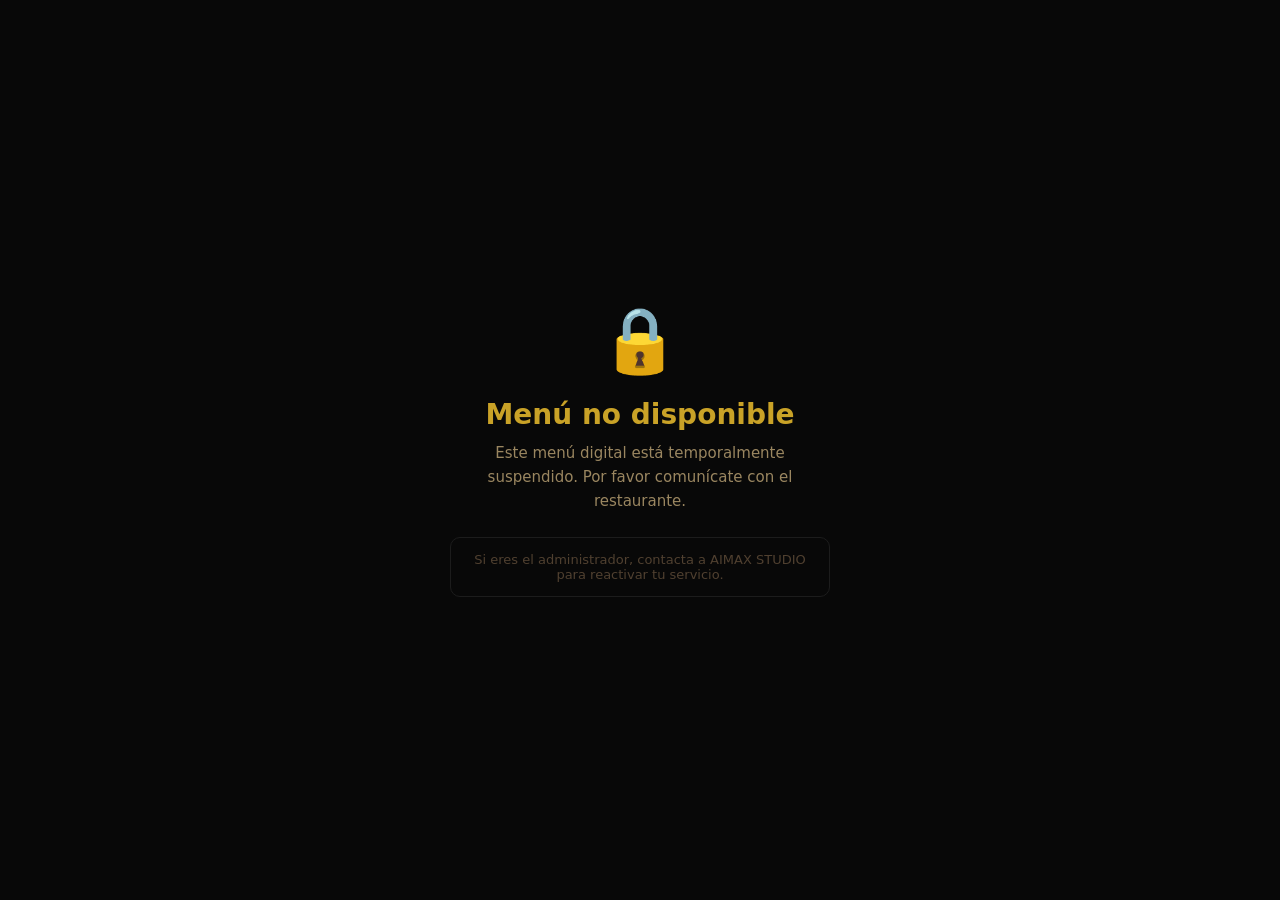
==== commit c83a6f5e: "⛔ Menú suspendido desde AIMAX CRM" ====
--- a/index.html
+++ b/index.html
@@ -1,1622 +1 @@
-<!DOCTYPE html>
-<html lang="es">
-<head>
-    <meta charset="UTF-8">
-    <meta name="viewport" content="width=device-width, initial-scale=1.0">
-    <title>Menu Navarra</title>
-</head>
-<link rel="stylesheet" href="style.css">
-<body>
-    <form id="pedidoForm">
-
-      <div class="container">
-        <div class="portada"><img src="portadanavarra.jpg" alt="portada del menu"></div>
-    </div>
-
-    <h1>Menu Navarra</h1>
-
-    <section class="menu-section">
-
-<h2 onclick="toggleMenu(this)"><span>Entradas</span></h2>
-
-<div class="platos" >
-
-<div class="item">
-<div class="item-linea">
-
-<label>
-<input type="checkbox" class="check-plato"
-name="Nuggets de Pollo"
-value="Nuggets de Pollo"
-onchange="toggleCantidad(this); toggleDescripcion(this)">
-Nuggets de Pollo
-</label>
-
-<span>$22.000</span>
-
-<input type="number" class="cantidad"
-name="NuggetsPolloCantidad"
-value="0" min="0"
-onchange="calcularTotal()">
-
-</div>
-
-<div class="descripcion" style="display:none;">
-Seis unidades, papa a la francesa y salsa de la casa.
-</div>
-</div>
-
-
-<div class="item">
-<div class="item-linea">
-
-<label>
-<input type="checkbox" class="check-plato"
-name="Porcion de Chicharron"
-value="Porción de Chicharrón"
-onchange="toggleCantidad(this); toggleDescripcion(this)">
-Porción de Chicharrón
-</label>
-
-<span>$25.000</span>
-
-<input type="number" class="cantidad"
-name="ChicharronCantidad"
-value="0" min="0"
-onchange="calcularTotal()">
-
-</div>
-
-<div class="descripcion" style="display:none;">
-250 gramos de chicharrón carnudo, rapiyuca y limón.
-</div>
-</div>
-
-
-<div class="item">
-<div class="item-linea">
-
-<label>
-<input type="checkbox" class="check-plato"
-name="Vallunas"
-value="Vallunas"
-onchange="toggleCantidad(this); toggleDescripcion(this)">
-Vallunas
-</label>
-
-<span>$14.000</span>
-
-<input type="number" class="cantidad"
-name="VallunasCantidad"
-value="0" min="0"
-onchange="calcularTotal()">
-
-</div>
-
-<div class="descripcion" style="display:none;">
-Seis unidades de mini vallunas, salsa tártara.
-</div>
-</div>
-
-</div>
-</section>
-
-<section class="menu-section">
-
-<h2 onclick="toggleMenu(this)"><span>Hamburguesas</span></h2>
-
-<div class="platos" style="display:none;">
-
-<div class="item">
-<div class="item-linea">
-
-<label>
-<input type="checkbox" class="check-plato"
-name="LaClasica"
-value="La Clásica"
-onchange="toggleCantidad(this); toggleDescripcion(this)">
-La Clásica
-</label>
-
-<select class="sabor">
-<option value="">Elige</option>
-<option value="Pollo">Pollo</option>
-<option value="Carne">Carne</option>
-<option value="Cerdo">Cerdo</option>
-</select>
-
-<span>$22.000</span>
-
-<input type="number" class="cantidad"
-name="ClasicaCantidad"
-value="0" min="0"
-onchange="calcularTotal()">
-
-</div>
-
-<div class="descripcion" style="display:none;">
-Croqueta de pollo, carne o cerdo, tocineta, queso, vegetales y porción de papas a la francesa.
-</div>
-</div>
-
-
-<div class="item">
-<div class="item-linea">
-
-<label>
-<input type="checkbox" class="check-plato"
-name="LaDoble"
-value="La Doble"
-onchange="toggleCantidad(this); toggleDescripcion(this)">
-La Doble
-</label>
-
-<span>$27.000</span>
-
-<input type="number" class="cantidad"
-name="DobleCantidad"
-value="0" min="0"
-onchange="calcularTotal()">
-
-</div>
-
-<div class="descripcion" style="display:none;">
-Doble croqueta de carne, queso americano, queso doble crema, tocineta, mermelada de pimentón, vegetales y porción de papas a la francesa.
-</div>
-</div>
-
-
-<div class="item">
-<div class="item-linea">
-
-<label>
-<input type="checkbox" class="check-plato"
-name="HamburguesaNavarra"
-value="Navarra"
-onchange="toggleCantidad(this); toggleDescripcion(this)">
-Navarra
-</label>
-
-<span>$30.000</span>
-
-<input type="number" class="cantidad"
-name="NavarraCantidad"
-value="0" min="0"
-onchange="calcularTotal()">
-
-</div>
-
-<div class="descripcion" style="display:none;">
-Croqueta de carne, pechuga apanada o a la plancha, queso americano, queso doble crema, tocineta, vegetales y porción de papas a la francesa.
-</div>
-</div>
-
-</div>
-</section>
-
-<section class="menu-section">
-
-<h2 onclick="toggleMenu(this)"><span>Salchixx</span> </h2>
-
-<div class="platos" style="display:none;">
-
-<div class="item">
-<div class="item-linea">
-
-<label>
-<input type="checkbox" class="check-plato"
-name="PolludaPersonal"
-value="La Polluda Personal"
-onchange="toggleCantidad(this); toggleDescripcion(this)">
-La Polluda Personal
-</label>
-
-<span>$22.000</span>
-
-<input type="number" class="cantidad"
-name="PolludaPersonalCantidad"
-value="0" min="0"
-onchange="calcularTotal()">
-
-</div>
-
-<div class="descripcion" style="display:none;">
-Base de papa francesa, salchicha zenú americana, pollo desmechado, queso derretido y guacamole.
-</div>
-</div>
-
-
-<div class="item">
-<div class="item-linea">
-
-<label>
-<input type="checkbox" class="check-plato"
-name="PolludaParaDos"
-value="La Polluda Para Dos"
-onchange="toggleCantidad(this); toggleDescripcion(this)">
-La Polluda Para Dos
-</label>
-
-<span>$38.000</span>
-
-<input type="number" class="cantidad"
-name="PolludaDosCantidad"
-value="0" min="0"
-onchange="calcularTotal()">
-</div>
-<div class="descripcion" style="display:none;">
-Base de papa francesa, salchicha zenú americana, pollo desmechado, queso derretido y guacamole.
-</div>
-</div>
-
-</div>
-</section>
-
-<section class="menu-section">
-
-<h2 onclick="toggleMenu(this)"><span>Perros Calientes</span> </h2>
-
-<div class="platos" style="display:none;">
-
-<div class="item">
-<div class="item-linea">
-
-<label>
-<input type="checkbox" class="check-plato"
-name="PerroSencillo"
-value="Perro Sencillo"
-onchange="toggleCantidad(this); toggleDescripcion(this)">
-El Sencillo
-</label>
-
-<span>$17.000</span>
-
-<input type="number" class="cantidad"
-name="PerroSencilloCantidad"
-value="0" min="0"
-onchange="calcularTotal()">
-
-</div>
-
-<div class="descripcion" style="display:none;">
-Salchicha zenú americana, queso, papa ripio, salsas y porción de papas a la francesa.
-</div>
-</div>
-
-<div class="item">
-<div class="item-linea">
-
-<label>
-  <input type="checkbox" class="check-plato"
-name="PerroEspecial"
-value="Perro Especial"
-onchange="toggleCantidad(this); toggleDescripcion(this)">
-Perro
-</label>
-
-<select class="sabor proteína">
-<option value="">Elige</option>
-<option value="Pollo desmechado">Pollo</option>
-<option value="Carne desmechada">Carne</option>
-</select>
-
-<span>$24.000</span>
-
-<input type="number" class="cantidad"
-name="PerroEspecialCantidad"
-value="0" min="0"
-onchange="calcularTotal()">
-
-</div>
-
-<div class="descripcion" style="display:none;">
-Proteina a eleccion, salchicha zenú americana, queso, papa ripio, salsa, porcion de papas a la francesa.
-</div>
-</div>
-
-<div class="item">
-<div class="item-linea">
-
-<label>
-<input type="checkbox" class="check-plato"
-name="PerroNavarra"
-value="Perro Navarra"
-onchange="toggleCantidad(this); toggleDescripcion(this)">
-Navarra
-</label>
-
-<span>$28.000</span>
-
-<input type="number" class="cantidad"
-name="PerroNavarraCantidad"
-value="0" min="0"
-onchange="calcularTotal()">
-
-</div>
-
-<div class="descripcion" style="display:none;">
-Pollo y carne desmechado, salchicha zenú americana, queso, papa ripio, salsa y porción de papas a la francesa.
-</div>
-</div>
-
-</div>
-</section>
-
-<section class="menu-section">
-
-<h2 onclick="toggleMenu(this)"><span>Maicitos</span> </h2>
-
-<div class="platos" style="display:none;">
-
-<div class="item">
-<div class="item-linea">
-
-<label>
-<input type="checkbox" class="check-plato"
-name="MaicitosPollo"
-value="Maicitos Pollo"
-onchange="toggleCantidad(this); toggleDescripcion(this)">
-Pollo
-</label>
-
-<span>$22.000</span>
-
-<input type="number" class="cantidad"
-name="MaicitosPolloCantidad"
-value="0" min="0"
-onchange="calcularTotal()">
-
-</div>
-
-<div class="descripcion" style="display:none;">
-Maicitos acompañados de porción de papas a la francesa.
-</div>
-</div>
-
-
-<div class="item">
-<div class="item-linea">
-
-<label>
-<input type="checkbox" class="check-plato"
-name="MaicitosCarne"
-value="Maicitos Carne"
-onchange="toggleCantidad(this); toggleDescripcion(this)">
-Carne
-</label>
-
-<span>$27.000</span>
-
-<input type="number" class="cantidad"
-name="MaicitosCarneCantidad"
-value="0" min="0"
-onchange="calcularTotal()">
-
-</div>
-
-<div class="descripcion" style="display:none;">
-Maicitos acompañados de porción de papas a la francesa.
-</div>
-</div>
-
-</div>
-</section>
-
-<section class="menu-section">
-
-<h2 onclick="toggleMenu(this)"><span>Sandwichs</span> </h2>
-
-<div class="platos" style="display:none;">
-
-<div class="item">
-<div class="item-linea">
-
-<label>
-<input type="checkbox" class="check-plato"
-name="SandwichClasico"
-value="Sandwich Clasico"
-onchange="toggleCantidad(this); toggleDescripcion(this)">
-Sándwich Clásico
-</label>
-
-<span>$18.000</span>
-
-<input type="number" class="cantidad"
-name="SandwichClasicoCantidad"
-value="0" min="0"
-onchange="calcularTotal()">
-
-</div>
-
-<div class="descripcion" style="display:none;">
-Jamón de pavo, queso, tomate, lechuga, aderezo de la casa y porción de papas a la francesa.
-</div>
-</div>
-
-
-<div class="item">
-<div class="item-linea">
-
-<label>
-<input type="checkbox" class="check-plato"
-name="SandwichPollo"
-value="Sandwich de Pollo"
-onchange="toggleCantidad(this); toggleDescripcion(this)">
-Sandwich de Pollo
-</label>
-
-<span>$22.000</span>
-
-<input type="number" class="cantidad"
-name="SandwichPolloCantidad"
-value="0" min="0"
-onchange="calcularTotal()">
-
-</div>
-
-<div class="descripcion" style="display:none;">
-Pollo desmechado, queso, jamón de pavo, lechuga, tomate, aderezo de la casa y porción de papas a la francesa.
-</div>
-</div>
-
-
-<div class="item">
-<div class="item-linea">
-
-<label>
-<input type="checkbox" class="check-plato"
-name="SandwichCarne"
-value="Sandwich de Carne"
-onchange="toggleCantidad(this); toggleDescripcion(this)">
-Sandwich de Carne
-</label>
-
-<span>$24.000</span>
-
-<input type="number" class="cantidad"
-name="SandwichCarneCantidad"
-value="0" min="0"
-onchange="calcularTotal()">
-
-</div>
-
-<div class="descripcion" style="display:none;">
-Carne desmechada, queso, jamón de pavo, lechuga, tomate, aderezo de la casa y porción de papas a la francesa.
-</div>
-</div>
-
-
-<div class="item">
-<div class="item-linea">
-
-<label>
-<input type="checkbox" class="check-plato"
-name="SandwichNavarra"
-value="Sandwich Navarra"
-onchange="toggleCantidad(this); toggleDescripcion(this)">
-Sandwich Navarra
-</label>
-
-<span>$28.000</span>
-
-<input type="number" class="cantidad"
-name="SandwichNavarraCantidad"
-value="0" min="0"
-onchange="calcularTotal()">
-
-</div>
-
-<div class="descripcion" style="display:none;">
-Carne y pollo desmechado, queso, jamón de pavo, lechuga, tomate, aderezo de la casa y porción de papas a la francesa.
-</div>
-</div>
-
-</div>
-</section>
-
-<section class="menu-section">
-
-<h2 onclick="toggleMenu(this)"><span>Carnes</span> </h2>
-
-<div class="platos" style="display:none;">
-
-<div class="item">
-<div class="item-linea">
-
-<label>
-<input type="checkbox" class="check-plato"
-name="AsadoMixto"
-value="Asado Mixto"
-onchange="toggleCantidad(this); toggleDescripcion(this)">
-Asado Mixto
-</label>
-
-<span>$40.000</span>
-
-<input type="number" class="cantidad"
-name="AsadoMixtoCantidad"
-value="0" min="0"
-onchange="calcularTotal()">
-
-</div>
-
-<div class="descripcion" style="display:none;">
-Carne, pollo, cerdo a la plancha, chorizo ternera, porción de papas a la francesa y ensalada criolla.
-</div>
-</div>
-
-
-<div class="item">
-<div class="item-linea">
-
-<label>
-<input type="checkbox" class="check-plato"
-name="CarnePlancha"
-value="Carne a la Plancha"
-onchange="toggleCantidad(this); toggleDescripcion(this)">
-Carne a la Plancha
-</label>
-
-<span>$32.000</span>
-
-<input type="number" class="cantidad"
-name="CarnePlanchaCantidad"
-value="0" min="0"
-onchange="calcularTotal()">
-
-</div>
-
-<div class="descripcion" style="display:none;">
-Acompañado de porción de papas a la francesa y ensalada criolla.
-</div>
-</div>
-
-
-<div class="item">
-<div class="item-linea">
-
-<label>
-<input type="checkbox" class="check-plato"
-name="PechugaPlancha"
-value="Pechuga a la Plancha"
-onchange="toggleCantidad(this); toggleDescripcion(this)">
-Pechuga a la Plancha
-</label>
-
-<span>$30.000</span>
-
-<input type="number" class="cantidad"
-name="PechugaPlanchaCantidad"
-value="0" min="0"
-onchange="calcularTotal()">
-
-</div>
-</div>
-
-
-<div class="item">
-<div class="item-linea">
-
-<label>
-<input type="checkbox" class="check-plato"
-name="LomoCerdo"
-value="Lomo de Cerdo"
-onchange="toggleCantidad(this); toggleDescripcion(this)">
-Lomo de Cerdo
-</label>
-
-<span>$30.000</span>
-
-<input type="number" class="cantidad"
-name="LomoCerdoCantidad"
-value="0" min="0"
-onchange="calcularTotal()">
-
-</div>
-</div>
-
-</div>
-</section>
-
-<section class="menu-section">
-    <h2 onclick="toggleMenu(this)"><span> Bar</span></h2>
-
-<div class="platos" style="display:none;">
-
-<h3>Cócteles de Autor</h3>
-
-<div class="item">
-<div class="item-linea">
-<label>
-<input type="checkbox" class="check-plato"
-name="DulcePecado"
-value="Dulce Pecado"
-onchange="toggleCantidad(this); toggleDescripcion(this)">
-Dulce Pecado
-</label>
-
-<span>$25.000</span>
-
-<input type="number" class="cantidad"
-name="DulcePecadoCantidad"
-value="0" min="0"
-onchange="calcularTotal()">
-</div>
-
-<div class="descripcion" style="display:none;">
-Whisky, maracuyá, crema de coco, triple sec y limón.
-</div>
-</div>
-
-
-<div class="item">
-<div class="item-linea">
-<label>
-<input type="checkbox" class="check-plato"
-name="PerroNegro"
-value="Perro Negro"
-onchange="toggleCantidad(this); toggleDescripcion(this)">
-Perro Negro
-</label>
-
-<span>$25.000</span>
-
-<input type="number" class="cantidad"
-name="PerroNegroCantidad"
-value="0" min="0"
-onchange="calcularTotal()">
-</div>
-
-<div class="descripcion" style="display:none;">
-Tequila, ron, jamaica, frutos amarillos, ají dulce y limón.
-</div>
-</div>
-
-
-<div class="item">
-<div class="item-linea">
-<label>
-<input type="checkbox" class="check-plato"
-name="Saoco"
-value="Saoco"
-onchange="toggleCantidad(this); toggleDescripcion(this)">
-Saoco
-</label>
-
-<span>$25.000</span>
-
-<input type="number" class="cantidad"
-name="SaocoCantidad"
-value="0" min="0"
-onchange="calcularTotal()">
-</div>
-
-<div class="descripcion" style="display:none;">
-Ron blanco, ron oscuro, frutos rojos, frutos amarillos, triple sec, limón y chamoy.
-</div>
-</div>
-</section>
-
-<section class="menu-section">
-
-<h2 onclick="toggleMenu(this)"><span>Peceras</span> </h2>
-
-<div class="platos" style="display:none;">
-
-<div class="item">
-<div class="item-linea">
-
-<label>
-<input type="checkbox" class="check-plato"
-name="Pecera"
-value="Pecera"
-onchange="toggleCantidad(this); toggleDescripcion(this); calcularTotal()">
-Pecera
-</label>
-
-<select class="sabor" onchange="calcularTotal()">
-<option value="">Elige</option>
-<option value="50000">$50.000</option>
-<option value="80000">$80.000</option>
-</select>
-
-<span>$50-80K</span>
-
-<input type="number" class="cantidad"
-name="PeceraCantidad"
-value="0" min="0"
-onchange="calcularTotal()">
-
-</div>
-
-<div class="descripcion" style="display:none;">
-Cóctel para compartir preparado con mezcla de licores y frutas.
-</div>
-</div>
-
-
-<div class="item">
-<div class="item-linea">
-
-<label>
-<input type="checkbox" class="check-plato"
-name="PeceraMarilyn"
-value="Pecera Marilyn Monroe"
-onchange="toggleCantidad(this); toggleDescripcion(this); calcularTotal()">
-Marilyn Monroe
-</label>
-
-<select class="sabor" onchange="calcularTotal()">
-<option value="">Elige</option>
-<option value="50000">$50.000</option>
-<option value="80000">$80.000</option>
-</select>
-
-<span>$50-80K</span>
-
-<input type="number" class="cantidad"
-name="PeceraMarilynCantidad"
-value="0" min="0"
-onchange="calcularTotal()">
-
-</div>
-
-<div class="descripcion" style="display:none;">
-Tequila, vodka, ron blanco, ginebra, frutos rojos, naranja, limón, chamoy y Canadá Dry.
-</div>
-</div>
-
-
-<div class="item">
-<div class="item-linea">
-
-<label>
-<input type="checkbox" class="check-plato"
-name="Pecera47"
-value="Pecera La 47"
-onchange="toggleCantidad(this); toggleDescripcion(this); calcularTotal()">
-La 47
-</label>
-
-<select class="sabor" onchange="calcularTotal()">
-<option value="">Elige</option>
-<option value="50000">$50.000</option>
-<option value="80000">$80.000</option>
-</select>
-
-<span>$50-80K</span>
-
-<input type="number" class="cantidad"
-name="Pecera47Cantidad"
-value="0" min="0"
-onchange="calcularTotal()">
-
-</div>
-
-<div class="descripcion" style="display:none;">
-Tequila, vodka, ron blanco, ron oscuro, whisky, jamaica, maracuyá y ají dulce.
-</div>
-</div>
-
-</div>
-</section>
-
-<section class="menu-section">
-
-<h2 onclick="toggleMenu(this)"><span>Vinos</span> </h2>
-
-<div class="platos" style="display:none;">
-
-<div class="item">
-<div class="item-linea">
-
-<label>
-<input type="checkbox" class="check-plato"
-name="JarraSangria"
-value="Jarra de Sangria"
-onchange="toggleCantidad(this); toggleDescripcion(this)">
-Jarra de Sangría
-</label>
-
-<span>$70.000</span>
-
-<input type="number" class="cantidad"
-name="JarraSangriaCantidad"
-value="0" min="0"
-onchange="calcularTotal()">
-
-</div>
-
-<div class="descripcion" style="display:none;">
-Vino tinto, ginebra, limón, mix de frutas, naranja y Canadá Dry.
-</div>
-</div>
-
-
-<div class="item">
-<div class="item-linea">
-<label>
-<input type="checkbox" class="check-plato"
-name="CopaSangria"
-value="Copa Sangria"
-onchange="toggleCantidad(this); toggleDescripcion(this)">
-Copa Sangría
-</label>
-
-<span>$22.000</span>
-
-<input type="number" class="cantidad"
-name="CopaSangriaCantidad"
-value="0" min="0"
-onchange="calcularTotal()">
-</div>
-
-<div class="descripcion" style="display:none;">
-Vino tinto, limón, mix de frutas, naranja y Canadá Dry.
-</div>
-</div>
-
-
-<div class="item">
-<div class="item-linea">
-<label>
-<input type="checkbox" class="check-plato"
-name="TintoVerano"
-value="Tinto Verano"
-onchange="toggleCantidad(this); toggleDescripcion(this)">
-Tinto Verano
-</label>
-
-<span>$22.000</span>
-
-<input type="number" class="cantidad"
-name="TintoVeranoCantidad"
-value="0" min="0"
-onchange="calcularTotal()">
-</div>
-
-<div class="descripcion" style="display:none;">
-Vino tinto, naranja, limón y Canadá Dry.
-</div>
-</div>
-
-</div>
-</section>
-
-<section class="menu-section">
-
-<h2 onclick="toggleMenu(this)"><span>Vodka</span> </h2>
-
-<div class="platos" style="display:none;">
-
-<div class="item">
-<div class="item-linea">
-<label>
-<input type="checkbox" class="check-plato"
-name="SexOnTheBeach"
-value="Sex on the Beach"
-onchange="toggleCantidad(this); toggleDescripcion(this)">
-Sex on the Beach
-</label>
-
-<span>$18.000</span>
-
-<input type="number" class="cantidad"
-name="SexOnTheBeachCantidad"
-value="0" min="0"
-onchange="calcularTotal()">
-</div>
-
-<div class="descripcion" style="display:none;">
-Vodka, maracuyá, naranja y granadina.
-</div>
-</div>
-
-
-<div class="item">
-<div class="item-linea">
-<label>
-<input type="checkbox" class="check-plato"
-name="MoscowMule"
-value="Moscow Mule"
-onchange="toggleCantidad(this); toggleDescripcion(this)">
-Moscow Mule
-</label>
-
-<span>$18.000</span>
-
-<input type="number" class="cantidad"
-name="MoscowMuleCantidad"
-value="0" min="0"
-onchange="calcularTotal()">
-</div>
-
-<div class="descripcion" style="display:none;">
-Vodka, jengibre, limón y menta.
-</div>
-</div>
-
-
-<div class="item">
-<div class="item-linea">
-<label>
-<input type="checkbox" class="check-plato"
-name="Destornillador"
-value="Destornillador"
-onchange="toggleCantidad(this); toggleDescripcion(this)">
-Destornillador
-</label>
-
-<span>$18.000</span>
-
-<input type="number" class="cantidad"
-name="DestornilladorCantidad"
-value="0" min="0"
-onchange="calcularTotal()">
-</div>
-
-<div class="descripcion" style="display:none;">
-Vodka y naranja.
-</div>
-</div>
-
-</div>
-</section>
-
-<section class="menu-section">
-
-<h2 onclick="toggleMenu(this)"><span> Ron</span></h2>
-
-<div class="platos" style="display:none;">
-
-<div class="item">
-<div class="item-linea">
-<label>
-<input type="checkbox" class="check-plato"
-name="PinaColada"
-value="Piña Colada"
-onchange="toggleCantidad(this); toggleDescripcion(this)">
-Piña Colada
-</label>
-
-<span>$20.000</span>
-
-<input type="number" class="cantidad"
-name="PinaColadaCantidad"
-value="0" min="0"
-onchange="calcularTotal()">
-</div>
-
-<div class="descripcion" style="display:none;">
-Ron, crema de coco y piña.
-</div>
-</div>
-
-
-<div class="item">
-<div class="item-linea">
-<label>
-<input type="checkbox" class="check-plato"
-name="MojitoFrutosRojos"
-value="Mojito Frutos Rojos"
-onchange="toggleCantidad(this); toggleDescripcion(this)">
-Mojito (Frutos Rojos)
-</label>
-
-<span>$18.000</span>
-
-<input type="number" class="cantidad"
-name="MojitoFrutosRojosCantidad"
-value="0" min="0"
-onchange="calcularTotal()">
-</div>
-
-<div class="descripcion" style="display:none;">
-Ron, hierbabuena, limón y soda.
-</div>
-</div>
-
-
-<div class="item">
-<div class="item-linea">
-<label>
-<input type="checkbox" class="check-plato"
-name="CubaLibre"
-value="Cuba Libre"
-onchange="toggleCantidad(this); toggleDescripcion(this)">
-Cuba Libre
-</label>
-
-<span>$20.000</span>
-
-<input type="number" class="cantidad"
-name="CubaLibreCantidad"
-value="0" min="0"
-onchange="calcularTotal()">
-</div>
-
-<div class="descripcion" style="display:none;">
-Ron, Coca-Cola, amargo de angostura y limón.
-</div>
-</div>
-
-</div>
-</section>
-
-<section class="menu-section">
-
-<h2 onclick="toggleMenu(this)"><span>Ginebra</span></h2>
-
-<div class="platos" style="display:none;">
-
-<div class="item">
-<div class="item-linea">
-<label>
-<input type="checkbox" class="check-plato"
-name="GinTonic"
-value="Gin and Tonic"
-onchange="toggleCantidad(this); toggleDescripcion(this)">
-Gin and Tonic
-</label>
-
-<span>$18.000</span>
-
-<input type="number" class="cantidad"
-name="GinTonicCantidad"
-value="0" min="0"
-onchange="calcularTotal()">
-</div>
-
-<div class="descripcion" style="display:none;">
-Agua tónica con notas cítricas.
-</div>
-</div>
-
-
-<div class="item">
-<div class="item-linea">
-<label>
-<input type="checkbox" class="check-plato"
-name="TomCollins"
-value="Tom Collins"
-onchange="toggleCantidad(this); toggleDescripcion(this)">
-Tom Collins
-</label>
-
-<span>$18.000</span>
-
-<input type="number" class="cantidad"
-name="TomCollinsCantidad"
-value="0" min="0"
-onchange="calcularTotal()">
-</div>
-
-<div class="descripcion" style="display:none;">
-Gin con jamaica.
-</div>
-</div>
-
-</div>
-</section>
-
-<section class="menu-section">
-<h2 onclick="toggleMenu(this)"><span>Licores</span></h2>
-
-<div class="platos" style="display:none;">
-
-<div class="item"><div class="item-linea"><label><input type="checkbox" class="check-plato" name="BuchanansMaster" value="Buchanans Master" onchange="toggleCantidad(this)">Buchanans Master</label><span>$300.000</span><input type="number" class="cantidad" name="BuchanansMasterCantidad" value="0" min="0" onchange="calcularTotal()"></div></div>
-
-<div class="item"><div class="item-linea"><label><input type="checkbox" class="check-plato" name="BuchanansDeluxe" value="Buchanans Deluxe" onchange="toggleCantidad(this)">Buchanans Deluxe</label><span>$250.000</span><input type="number" class="cantidad" name="BuchanansDeluxeCantidad" value="0" min="0" onchange="calcularTotal()"></div></div>
-
-<div class="item"><div class="item-linea"><label><input type="checkbox" class="check-plato" name="OldParr" value="Old Parr" onchange="toggleCantidad(this)">Old Parr</label><span>$250.000</span><input type="number" class="cantidad" name="OldParrCantidad" value="0" min="0" onchange="calcularTotal()"></div></div>
-
-<div class="item"><div class="item-linea"><label><input type="checkbox" class="check-plato" name="JackHoney" value="Jack Daniels Honey" onchange="toggleCantidad(this)">Jack Daniels Honey</label><span>$230.000</span><input type="number" class="cantidad" name="JackHoneyCantidad" value="0" min="0" onchange="calcularTotal()"></div></div>
-
-<div class="item"><div class="item-linea"><label><input type="checkbox" class="check-plato" name="JackTennessee" value="Jack Daniels Tenesse" onchange="toggleCantidad(this)">Jack Daniels Tenesse</label><span>$230.000</span><input type="number" class="cantidad" name="JackTennesseeCantidad" value="0" min="0" onchange="calcularTotal()"></div></div>
-
-<div class="item"><div class="item-linea"><label><input type="checkbox" class="check-plato" name="DonJulio70" value="Don Julio 70 Años" onchange="toggleCantidad(this)">Don Julio 70 Años</label><span>$400.000</span><input type="number" class="cantidad" name="DonJulio70Cantidad" value="0" min="0" onchange="calcularTotal()"></div></div>
-
-<div class="item"><div class="item-linea"><label><input type="checkbox" class="check-plato" name="DonJulioBlanco" value="Don Julio Blanco" onchange="toggleCantidad(this)">Don Julio Blanco</label><span>$350.000</span><input type="number" class="cantidad" name="DonJulioBlancoCantidad" value="0" min="0" onchange="calcularTotal()"></div></div>
-
-<div class="item"><div class="item-linea"><label><input type="checkbox" class="check-plato" name="JimadorBlanco" value="Jimador Blanco" onchange="toggleCantidad(this)">Jimador Blanco</label><span>$230.000</span><input type="number" class="cantidad" name="JimadorBlancoCantidad" value="0" min="0" onchange="calcularTotal()"></div></div>
-
-<div class="item"><div class="item-linea"><label><input type="checkbox" class="check-plato" name="JimadorReposado" value="Jimador Reposado" onchange="toggleCantidad(this)">Jimador Reposado</label><span>$230.000</span><input type="number" class="cantidad" name="JimadorReposadoCantidad" value="0" min="0" onchange="calcularTotal()"></div></div>
-
-</div>
-</section>
-
-
-<section class="menu-section">
-<h2 onclick="toggleMenu(this)"><span>Cervezas</span></h2>
-
-<div class="platos" style="display:none;">
-
-<div class="item"><div class="item-linea"><label><input type="checkbox" class="check-plato" name="StellaArtois" value="Stella Artois" onchange="toggleCantidad(this)">Stella Artois</label><span>$10.000</span><input type="number" class="cantidad" name="StellaArtoisCantidad" value="0" min="0" onchange="calcularTotal()"></div></div>
-
-<div class="item"><div class="item-linea"><label><input type="checkbox" class="check-plato" name="Corona" value="Corona" onchange="toggleCantidad(this)">Corona</label><span>$10.000</span><input type="number" class="cantidad" name="CoronaCantidad" value="0" min="0" onchange="calcularTotal()"></div></div>
-
-<div class="item"><div class="item-linea"><label><input type="checkbox" class="check-plato" name="Coronita" value="Coronita" onchange="toggleCantidad(this)">Coronita</label><span>$8.000</span><input type="number" class="cantidad" name="CoronitaCantidad" value="0" min="0" onchange="calcularTotal()"></div></div>
-
-<div class="item"><div class="item-linea"><label><input type="checkbox" class="check-plato" name="Heineken" value="Heineken" onchange="toggleCantidad(this)">Heineken</label><span>$7.000</span><input type="number" class="cantidad" name="HeinekenCantidad" value="0" min="0" onchange="calcularTotal()"></div></div>
-
-<div class="item"><div class="item-linea"><label><input type="checkbox" class="check-plato" name="Budweiser" value="Budweiser" onchange="toggleCantidad(this)">Budweiser</label><span>$7.000</span><input type="number" class="cantidad" name="BudweiserCantidad" value="0" min="0" onchange="calcularTotal()"></div></div>
-
-<div class="item"><div class="item-linea"><label><input type="checkbox" class="check-plato" name="ClubColombia" value="Club Colombia" onchange="toggleCantidad(this)">Club Colombia</label><span>$7.000</span><input type="number" class="cantidad" name="ClubColombiaCantidad" value="0" min="0" onchange="calcularTotal()"></div></div>
-
-<div class="item"><div class="item-linea"><label><input type="checkbox" class="check-plato" name="Poker" value="Poker" onchange="toggleCantidad(this)">Poker</label><span>$6.000</span><input type="number" class="cantidad" name="PokerCantidad" value="0" min="0" onchange="calcularTotal()"></div></div>
-
-<div class="item"><div class="item-linea"><label><input type="checkbox" class="check-plato" name="Aguila" value="Aguila" onchange="toggleCantidad(this)">Aguila</label><span>$6.000</span><input type="number" class="cantidad" name="AguilaCantidad" value="0" min="0" onchange="calcularTotal()"></div></div>
-
-<div class="item"><div class="item-linea"><label><input type="checkbox" class="check-plato" name="Andina" value="Andina" onchange="toggleCantidad(this)">Andina</label><span>$6.000</span><input type="number" class="cantidad" name="AndinaCantidad" value="0" min="0" onchange="calcularTotal()"></div></div>
-
-</div>
-</section>
-
-<section class="menu-section">
-<h2 onclick="toggleMenu(this)"><span>Shots</span> </h2>
-
-<div class="platos" style="display:none;">
-
-<div class="item">
-<div class="item-linea">
-<label>
-<input type="checkbox" class="check-plato" name="ShotTequila" value="Shot de Tequila" onchange="toggleCantidad(this)">
-Shot de Tequila
-</label>
-<span>$8.000</span>
-<input type="number" class="cantidad" name="ShotTequilaCantidad" value="0" min="0" onchange="calcularTotal()">
-</div>
-</div>
-
-<div class="item">
-<div class="item-linea">
-<label>
-<input type="checkbox" class="check-plato" name="ShotJagger" value="Shot de Jagger" onchange="toggleCantidad(this)">
-Shot de Jagger
-</label>
-<span>$10.000</span>
-<input type="number" class="cantidad" name="ShotJaggerCantidad" value="0" min="0" onchange="calcularTotal()">
-</div>
-</div>
-
-<div class="item">
-<div class="item-linea">
-<label>
-<input type="checkbox" class="check-plato" name="ShotFireball" value="Shot Fireball" onchange="toggleCantidad(this)">
-Shot Fireball
-</label>
-<span>$9.000</span>
-<input type="number" class="cantidad" name="ShotFireballCantidad" value="0" min="0" onchange="calcularTotal()">
-</div>
-</div>
-
-</div>
-</section>
-
-
-<section class="menu-section">
-<h2 onclick="toggleMenu(this)"><span>Micheladas</span> </h2>
-
-<div class="platos" style="display:none;">
-
-<div class="item">
-<div class="item-linea">
-<label>
-<input type="checkbox" class="check-plato" name="MicheladaClasica" value="Michelada Clasica" onchange="toggleCantidad(this); toggleDescripcion(this)">
-Michelada Clásica
-</label>
-<span>$12.000</span>
-<input type="number" class="cantidad" name="MicheladaClasicaCantidad" value="0" min="0" onchange="calcularTotal()">
-</div>
-<div class="descripcion" style="display:none;">
-Cerveza, limón, sal y salsas especiales.
-</div>
-</div>
-
-<div class="item">
-<div class="item-linea">
-<label>
-<input type="checkbox" class="check-plato" name="MicheladaEspecial" value="Michelada Especial" onchange="toggleCantidad(this); toggleDescripcion(this)">
-Michelada Especial
-</label>
-<span>$15.000</span>
-<input type="number" class="cantidad" name="MicheladaEspecialCantidad" value="0" min="0" onchange="calcularTotal()">
-</div>
-<div class="descripcion" style="display:none;">
-Cerveza, limón, salsas, especias y toque de picante.
-</div>
-</div>
-
-</div>
-</section>
-
-
-<section class="menu-section">
-<h2 onclick="toggleMenu(this)"><span>Cafetería</span> </h2>
-
-<div class="platos" style="display:none;">
-
-<div class="item">
-<div class="item-linea">
-<label>
-<input type="checkbox" class="check-plato" name="CafeAmericano" value="Cafe Americano" onchange="toggleCantidad(this)">
-Café Americano
-</label>
-<span>$4.000</span>
-<input type="number" class="cantidad" name="CafeAmericanoCantidad" value="0" min="0" onchange="calcularTotal()">
-</div>
-</div>
-
-<div class="item">
-<div class="item-linea">
-<label>
-<input type="checkbox" class="check-plato" name="CafeLatte" value="Cafe Latte" onchange="toggleCantidad(this)">
-Café Latte
-</label>
-<span>$5.000</span>
-<input type="number" class="cantidad" name="CafeLatteCantidad" value="0" min="0" onchange="calcularTotal()">
-</div>
-</div>
-
-<div class="item">
-<div class="item-linea">
-<label>
-<input type="checkbox" class="check-plato" name="Capuccino" value="Capuccino" onchange="toggleCantidad(this)">
-Capuccino
-</label>
-<span>$5.000</span>
-<input type="number" class="cantidad" name="CapuccinoCantidad" value="0" min="0" onchange="calcularTotal()">
-</div>
-</div>
-
-</div>
-</section>
-
-<section class="menu-section">
-<h2 onclick="toggleMenu(this)"><span>Aromáticas</span> </h2>
-
-<div class="platos" style="display:none;">
-
-<div class="item">
-<div class="item-linea">
-<label><input type="checkbox" class="check-plato" name="AromaticaFrutosRojos" value="Aromática Frutos Rojos" onchange="toggleCantidad(this)">Frutos rojos</label>
-<span>$8.000</span>
-<input type="number" class="cantidad" name="AromaticaFrutosRojosCantidad" value="0" min="0" onchange="calcularTotal()">
-</div>
-</div>
-
-<div class="item">
-<div class="item-linea">
-<label><input type="checkbox" class="check-plato" name="AromaticaFrutosAmarillos" value="Aromática Frutos Amarillos" onchange="toggleCantidad(this)">Frutos amarillos</label>
-<span>$8.000</span>
-<input type="number" class="cantidad" name="AromaticaFrutosAmarillosCantidad" value="0" min="0" onchange="calcularTotal()">
-</div>
-</div>
-
-<div class="item">
-<div class="item-linea">
-<label><input type="checkbox" class="check-plato" name="AromaticaFrutosVerdes" value="Aromática Frutos Verdes" onchange="toggleCantidad(this)">Frutos verdes</label>
-<span>$8.000</span>
-<input type="number" class="cantidad" name="AromaticaFrutosVerdesCantidad" value="0" min="0" onchange="calcularTotal()">
-</div>
-</div>
-
-<div class="item">
-<div class="item-linea">
-<label><input type="checkbox" class="check-plato" name="JamaicaJengibre" value="Jamaica y Jengibre" onchange="toggleCantidad(this)">Jamaica y jengibre</label>
-<span>$8.000</span>
-<input type="number" class="cantidad" name="JamaicaJengibreCantidad" value="0" min="0" onchange="calcularTotal()">
-</div>
-</div>
-
-<div class="item">
-<div class="item-linea">
-<label><input type="checkbox" class="check-plato" name="TeLimon" value="Té de Limón" onchange="toggleCantidad(this)">Té de limón</label>
-<span>$8.000</span>
-<input type="number" class="cantidad" name="TeLimonCantidad" value="0" min="0" onchange="calcularTotal()">
-</div>
-</div>
-
-</div>
-</section>
-
-
-<section class="menu-section">
-<h2 onclick="toggleMenu(this)"><span> Frappes</span></h2>
-
-<div class="platos" style="display:none;">
-
-<div class="item"><div class="item-linea"><label><input type="checkbox" class="check-plato" name="FrappeCoco" value="Frappe Coco" onchange="toggleCantidad(this)">Coco</label><span>$14.000</span><input type="number" class="cantidad" name="FrappeCocoCantidad" value="0" min="0" onchange="calcularTotal()"></div></div>
-
-<div class="item"><div class="item-linea"><label><input type="checkbox" class="check-plato" name="FrappeCerezada" value="Frappe Cerezada" onchange="toggleCantidad(this)">Cerezada</label><span>$14.000</span><input type="number" class="cantidad" name="FrappeCerezadaCantidad" value="0" min="0" onchange="calcularTotal()"></div></div>
-
-<div class="item"><div class="item-linea"><label><input type="checkbox" class="check-plato" name="FrappeHierbabuena" value="Frappe Hierbabuena" onchange="toggleCantidad(this)">Hierbabuena</label><span>$12.000</span><input type="number" class="cantidad" name="FrappeHierbabuenaCantidad" value="0" min="0" onchange="calcularTotal()"></div></div>
-
-<div class="item"><div class="item-linea"><label><input type="checkbox" class="check-plato" name="FrappeMaracuya" value="Frappe Maracuyá" onchange="toggleCantidad(this)">Maracuyá</label><span>$12.000</span><input type="number" class="cantidad" name="FrappeMaracuyaCantidad" value="0" min="0" onchange="calcularTotal()"></div></div>
-
-<div class="item"><div class="item-linea"><label><input type="checkbox" class="check-plato" name="FrappeNaranja" value="Frappe Naranja" onchange="toggleCantidad(this)">Naranja</label><span>$12.000</span><input type="number" class="cantidad" name="FrappeNaranjaCantidad" value="0" min="0" onchange="calcularTotal()"></div></div>
-
-<div class="item"><div class="item-linea"><label><input type="checkbox" class="check-plato" name="FrappeLimon" value="Frappe Limón" onchange="toggleCantidad(this)">Limón</label><span>$12.000</span><input type="number" class="cantidad" name="FrappeLimonCantidad" value="0" min="0" onchange="calcularTotal()"></div></div>
-
-<div class="item"><div class="item-linea"><label><input type="checkbox" class="check-plato" name="FrappeFresa" value="Frappe Fresa" onchange="toggleCantidad(this)">Fresa</label><span>$12.000</span><input type="number" class="cantidad" name="FrappeFresaCantidad" value="0" min="0" onchange="calcularTotal()"></div></div>
-
-<div class="item"><div class="item-linea"><label><input type="checkbox" class="check-plato" name="FrappeMora" value="Frappe Mora" onchange="toggleCantidad(this)">Mora</label><span>$12.000</span><input type="number" class="cantidad" name="FrappeMoraCantidad" value="0" min="0" onchange="calcularTotal()"></div></div>
-
-<div class="item"><div class="item-linea"><label><input type="checkbox" class="check-plato" name="FrappeGuanabana" value="Frappe Guanábana" onchange="toggleCantidad(this)">Guanábana</label><span>$12.000</span><input type="number" class="cantidad" name="FrappeGuanabanaCantidad" value="0" min="0" onchange="calcularTotal()"></div></div>
-
-</div>
-</section>
-
-
-<section class="menu-section">
-<h2 onclick="toggleMenu(this)"><span>Malteadas</span></h2>
-
-<div class="platos" style="display:none;">
-
-<div class="item"><div class="item-linea"><label><input type="checkbox" class="check-plato" name="MalteadaMM" value="Malteada M&M's" onchange="toggleCantidad(this)">M&M's</label><span>$18.000</span><input type="number" class="cantidad" name="MalteadaMMCantidad" value="0" min="0" onchange="calcularTotal()"></div></div>
-
-<div class="item"><div class="item-linea"><label><input type="checkbox" class="check-plato" name="MalteadaMilo" value="Malteada Milo" onchange="toggleCantidad(this)">Milo</label><span>$15.000</span><input type="number" class="cantidad" name="MalteadaMiloCantidad" value="0" min="0" onchange="calcularTotal()"></div></div>
-
-<div class="item"><div class="item-linea"><label><input type="checkbox" class="check-plato" name="MalteadaChocolate" value="Malteada Chocolate" onchange="toggleCantidad(this)">Chocolate</label><span>$15.000</span><input type="number" class="cantidad" name="MalteadaChocolateCantidad" value="0" min="0" onchange="calcularTotal()"></div></div>
-
-<div class="item"><div class="item-linea"><label><input type="checkbox" class="check-plato" name="MalteadaCocosette" value="Malteada Cocosette" onchange="toggleCantidad(this)">Cocosette</label><span>$15.000</span><input type="number" class="cantidad" name="MalteadaCocosetteCantidad" value="0" min="0" onchange="calcularTotal()"></div></div>
-
-<div class="item"><div class="item-linea"><label><input type="checkbox" class="check-plato" name="MalteadaOreo" value="Malteada Oreo" onchange="toggleCantidad(this)">Oreo</label><span>$15.000</span><input type="number" class="cantidad" name="MalteadaOreoCantidad" value="0" min="0" onchange="calcularTotal()"></div></div>
-
-</div>
-</section>
-
-<section class="menu-section">
-<h2 onclick="toggleMenu(this)"><span>Sodas Italianas</span> </h2>
-
-<div class="platos" style="display:none;">
-
-<div class="item"><div class="item-linea">
-<label><input type="checkbox" class="check-plato" name="SodaFrutosRojos" value="Soda Frutos Rojos" onchange="toggleCantidad(this)">Frutos rojos</label>
-<span>$15.000</span>
-<input type="number" class="cantidad" name="SodaFrutosRojosCantidad" value="0" min="0" onchange="calcularTotal()">
-</div></div>
-
-<div class="item"><div class="item-linea">
-<label><input type="checkbox" class="check-plato" name="SodaFrutosAmarillos" value="Soda Frutos Amarillos" onchange="toggleCantidad(this)">Frutos amarillos</label>
-<span>$15.000</span>
-<input type="number" class="cantidad" name="SodaFrutosAmarillosCantidad" value="0" min="0" onchange="calcularTotal()">
-</div></div>
-
-<div class="item"><div class="item-linea">
-<label><input type="checkbox" class="check-plato" name="SodaFrutosVerdes" value="Soda Frutos Verdes" onchange="toggleCantidad(this)">Frutos verdes</label>
-<span>$15.000</span>
-<input type="number" class="cantidad" name="SodaFrutosVerdesCantidad" value="0" min="0" onchange="calcularTotal()">
-</div></div>
-
-<div class="item"><div class="item-linea">
-<label><input type="checkbox" class="check-plato" name="SodaCerezaLimon" value="Soda Cereza Limón" onchange="toggleCantidad(this)">Cereza - limón</label>
-<span>$13.000</span>
-<input type="number" class="cantidad" name="SodaCerezaLimonCantidad" value="0" min="0" onchange="calcularTotal()">
-</div></div>
-
-<div class="item"><div class="item-linea">
-<label><input type="checkbox" class="check-plato" name="SodaLimon" value="Soda Limón" onchange="toggleCantidad(this)">Limón</label>
-<span>$10.000</span>
-<input type="number" class="cantidad" name="SodaLimonCantidad" value="0" min="0" onchange="calcularTotal()">
-</div></div>
-
-</div>
-</section>
-
-
-<section class="menu-section">
-<h2 onclick="toggleMenu(this)"><span>Repostería</span> </h2>
-
-<div class="platos" style="display:none;">
-
-<div class="item"><div class="item-linea">
-<label><input type="checkbox" class="check-plato" name="CrepeSalado" value="Crepe Salado" onchange="toggleCantidad(this)">Crepes Salado (Pollo, Carne)</label>
-<span>$22.000</span>
-<input type="number" class="cantidad" name="CrepeSaladoCantidad" value="0" min="0" onchange="calcularTotal()">
-</div></div>
-
-<div class="item"><div class="item-linea">
-<label><input type="checkbox" class="check-plato" name="CrepeDulce" value="Crepe Dulce" onchange="toggleCantidad(this)">Crepes Dulce (Helado, Fresa, Chocolate)</label>
-<span>$18.000</span>
-<input type="number" class="cantidad" name="CrepeDulceCantidad" value="0" min="0" onchange="calcularTotal()">
-</div></div>
-
-<div class="item"><div class="item-linea">
-<label><input type="checkbox" class="check-plato" name="BrownieHelado" value="Brownie con Helado" onchange="toggleCantidad(this)">Brownie con helado</label>
-<span>$15.000</span>
-<input type="number" class="cantidad" name="BrownieHeladoCantidad" value="0" min="0" onchange="calcularTotal()">
-</div></div>
-
-<div class="item"><div class="item-linea">
-<label><input type="checkbox" class="check-plato" name="TortaRedVelvet" value="Torta Red Velvet" onchange="toggleCantidad(this)">Torta Red Velvet</label>
-<span>$12.000</span>
-<input type="number" class="cantidad" name="TortaRedVelvetCantidad" value="0" min="0" onchange="calcularTotal()">
-</div></div>
-
-<div class="item"><div class="item-linea">
-<label><input type="checkbox" class="check-plato" name="TortaChocolate" value="Torta Chocolate" onchange="toggleCantidad(this)">Torta de Chocolate</label>
-<span>$12.000</span>
-<input type="number" class="cantidad" name="TortaChocolateCantidad" value="0" min="0" onchange="calcularTotal()">
-</div></div>
-
-</div>
-</section>
-
-
-<section class="menu-section">
-<h2 onclick="toggleMenu(this)"><span>Bebidas</span></h2>
-
-<div class="platos" style="display:none;">
-
-<div class="item"><div class="item-linea">
-<label><input type="checkbox" class="check-plato" name="CheladaCola" value="Chelada de Cola" onchange="toggleCantidad(this)">Chelada de cola</label>
-<span>$12.000</span>
-<input type="number" class="cantidad" name="CheladaColaCantidad" value="0" min="0" onchange="calcularTotal()">
-</div></div>
-
-<div class="item"><div class="item-linea">
-<label><input type="checkbox" class="check-plato" name="CocaCola400" value="Coca Cola 400ml" onchange="toggleCantidad(this)">Coca-Cola 400 ml</label>
-<span>$5.000</span>
-<input type="number" class="cantidad" name="CocaCola400Cantidad" value="0" min="0" onchange="calcularTotal()">
-</div></div>
-
-<div class="item"><div class="item-linea">
-<label><input type="checkbox" class="check-plato" name="Quatro400" value="Quatro 400ml" onchange="toggleCantidad(this)">Quatro 400 ml</label>
-<span>$5.000</span>
-<input type="number" class="cantidad" name="Quatro400Cantidad" value="0" min="0" onchange="calcularTotal()">
-</div></div>
-
-<div class="item"><div class="item-linea">
-<label><input type="checkbox" class="check-plato" name="Agua" value="Agua" onchange="toggleCantidad(this)">Agua</label>
-<span>$4.000</span>
-<input type="number" class="cantidad" name="AguaCantidad" value="0" min="0" onchange="calcularTotal()">
-</div></div>
-
-<div class="item"><div class="item-linea">
-<label><input type="checkbox" class="check-plato" name="SodaBretana" value="Soda Bretaña" onchange="toggleCantidad(this)">Soda Bretaña</label>
-<span>$5.000</span>
-<input type="number" class="cantidad" name="SodaBretanaCantidad" value="0" min="0" onchange="calcularTotal()">
-</div></div>
-
-<div class="item"><div class="item-linea">
-<label><input type="checkbox" class="check-plato" name="JugoHit" value="Jugo Hit" onchange="toggleCantidad(this)">Jugo Hit</label>
-<span>$5.000</span>
-<input type="number" class="cantidad" name="JugoHitCantidad" value="0" min="0" onchange="calcularTotal()">
-</div></div>
-
-<div class="item"><div class="item-linea">
-<label><input type="checkbox" class="check-plato" name="Hidrolite" value="Hidrolite" onchange="toggleCantidad(this)">Hidrolite</label>
-<span>$7.000</span>
-<input type="number" class="cantidad" name="HidroliteCantidad" value="0" min="0" onchange="calcularTotal()">
-</div></div>
-
-<div class="item"><div class="item-linea">
-<label><input type="checkbox" class="check-plato" name="GaseosaLitro" value="Gaseosa Litro" onchange="toggleCantidad(this)">Gaseosa litro</label>
-<span>$14.000</span>
-<input type="number" class="cantidad" name="GaseosaLitroCantidad" value="0" min="0" onchange="calcularTotal()">
-</div></div>
-
-<div class="item"><div class="item-linea">
-<label><input type="checkbox" class="check-plato" name="Gaseosa3L" value="Gaseosa 3L" onchange="toggleCantidad(this)">Gaseosa 3 litros</label>
-<span>$20.000</span>
-<input type="number" class="cantidad" name="Gaseosa3LCantidad" value="0" min="0" onchange="calcularTotal()">
-</div></div>
-
-</div>
-</section>
-
-<section class="menu-section">
-<h2 onclick="toggleMenu(this)"><span>Arte y Brunch</span></h2>
-
-<div class="platos" style="display:none;">
-
-<h3>Combos</h3>
-
-<div class="item"><div class="item-linea"><label><input type="checkbox" class="check-plato" name="ComboVanGogh" value="Combo Van Gogh" onchange="toggleCantidad(this)">Combo Van Gogh</label><span>$50.000</span><input type="number" class="cantidad" name="ComboVanGoghCantidad" value="0" min="0" onchange="calcularTotal()"></div></div>
-
-<div class="item"><div class="item-linea"><label><input type="checkbox" class="check-plato" name="ComboBoccioni" value="Combo Boccioni" onchange="toggleCantidad(this)">Combo Boccioni</label><span>$50.000</span><input type="number" class="cantidad" name="ComboBoccioniCantidad" value="0" min="0" onchange="calcularTotal()"></div></div>
-
-<div class="item"><div class="item-linea"><label><input type="checkbox" class="check-plato" name="ComboMonalissa" value="Combo Monalissa" onchange="toggleCantidad(this)">Combo Monalissa</label><span>$40.000</span><input type="number" class="cantidad" name="ComboMonalissaCantidad" value="0" min="0" onchange="calcularTotal()"></div></div>
-
-<div class="item"><div class="item-linea"><label><input type="checkbox" class="check-plato" name="ArteInfantil" value="Arte Infantil" onchange="toggleCantidad(this)">Arte infantil</label><span>$40.000</span><input type="number" class="cantidad" name="ArteInfantilCantidad" value="0" min="0" onchange="calcularTotal()"></div></div>
-
-<h3>Cerámica</h3>
-
-<div class="item"><div class="item-linea"><label><input type="checkbox" class="check-plato" name="CeramicaGrande" value="Cerámica Grande" onchange="toggleCantidad(this)">Cerámica grande</label><span>$30.000</span><input type="number" class="cantidad" name="CeramicaGrandeCantidad" value="0" min="0" onchange="calcularTotal()"></div></div>
-
-<div class="item"><div class="item-linea"><label><input type="checkbox" class="check-plato" name="CeramicaPequena" value="Cerámica Pequeña" onchange="toggleCantidad(this)">Cerámica pequeña</label><span>$25.000</span><input type="number" class="cantidad" name="CeramicaPequenaCantidad" value="0" min="0" onchange="calcularTotal()"></div></div>
-</div>
-</section>
-
-<!-- ====== FORMULARIO ======== -->
-<form id="pedidoForm">
-  <section class="detalles-cliente">
-    <h2>📝 Detalles del Cliente</h2>
-
-    <div class="form-group">
-      <label for="nombre">👤 Nombre:</label>
-      <input type="text" id="nombre" name="nombre" required placeholder="Tu nombre">
-    </div>
-
-    <div class="form-group">
-      <label for="telefono">📞 Número de WhatsApp:</label>
-      <input type="tel" id="telefono" name="telefono" required placeholder="Ej: 3001234567">
-    </div>
-
-    <div class="form-group">
-      <label for="tipoEntrega">📦 Tipo de entrega:</label>
-      <select id="tipoEntrega" name="tipoEntrega" required>
-        <option value="">-- Selecciona --</option>
-        <option value="Recoger en el local">Recoger en el local</option>
-        <option value="A domicilio">A domicilio</option>
-        <option value="Comer dentro del local">Comer dentro del local</option>
-      </select>
-    </div>
-
-    <!-- Campo de dirección oculto inicialmente -->
-    <div class="form-group" id="direccionField" style="display:none;">
-        <p id="costoDomicilio"
-        style="display: none; color: rgb(245, 63, 63);
-        font-weight: bold; margin-bottom: 8px;">
-        ⚠️ El costo se hablara por WhatsApp</p>
-        
-      <label for="direccion">📍 Dirección:</label>
-      <input type="text" id="direccion" name="direccion" placeholder="Escribe tu dirección">
-    </div>
-
-    <div class="form-group">
-  <label for="tipoPago">💰 Tipo de pago:</label>
-  <select id="tipoPago" name="tipoPago" required>
-    <option value="">-- Selecciona --</option>
-    <option value="Efectivo">Efectivo</option>
-    <option value="Nequi">Nequi</option>
-  </select>
-</div>
-
-<!-- Campo "Con cuánto pagará" oculto inicialmente -->
-<div class="form-group" id="efectivoField" style="display:none;">
-  <label for="efectivoMonto">💵 Con cuánto pagará:</label>
-  <small>Esto ayuda a preparar el cambio correcto 🙏</small>
-  <input type="number" id="efectivoCliente" name="efectivoMonto" class="efectivoCliente" placeholder="Ej: 50.000">
-</div>
-
-<!-- Información dinámica de pagos -->
-<div class="form-group" id="infoPago" style="display:none;">
-
-  <div id="infoNequi" class="info-transferencia" style="display:none;">
-    <p><strong>📱 Nequi</strong></p>
-    <p><strong>3223101319</strong></p>
-    
-    <small>⚠️ POR FAVOR ENVIAR EL PANTALLAZO DE LA TRANSFERENCIA JUSTO EN EL MOMENTO QUE SEA EFECTUADA POR WHATSAPP</small>
-  </div>
-
-</div>
-
-    <div class="form-group">
-      <label for="especificaciones">📒 Especificaciones:</label>
-      <textarea id="especificaciones" name="especificaciones" placeholder="Ej: sin cebolla, sin salsas..." rows="3"></textarea>
-    </div>
-
-  </section>
-
-  <!--TOTAL Y BOTON-->
-  <section class="menu-section">
-    <h2>💸 Total: <span id="total">$0</span></h2>
-    <input type="hidden" name="totalPedido" id="totalPedido">
-    
-    <div class="form-group">
-<label class="check-datos">
-<input type="checkbox" id="confirmPedido">
-Autorizo el tratamiento de mis datos para gestionar este pedido.
-</label>
-</div>
-
-    <button type="submit" class="btn">📲 Enviar Pedido</button>
-  </section>
-
-    </form>
-    <script src="scrip.js"></script>
-
-    </body>
-    </html>+<!DOCTYPE html><html lang="es"><head><meta charset="UTF-8"><meta name="viewport" content="width=device-width,initial-scale=1"><title>Servicio suspendido</title><style>*{margin:0;padding:0;box-sizing:border-box}body{background:#080808;color:#F0E8D2;font-family:system-ui,sans-serif;display:flex;align-items:center;justify-content:center;min-height:100vh;text-align:center;padding:20px}.box{max-width:380px}.ico{font-size:64px;margin-bottom:20px}.title{font-size:28px;font-weight:700;color:#C9A227;margin-bottom:10px}.sub{font-size:15px;color:#9A8660;line-height:1.6;margin-bottom:24px}.note{font-size:13px;color:#504030;border:1px solid #1C1C1C;border-radius:10px;padding:14px}</style></head><body><div class="box"><div class="ico">🔒</div><div class="title">Menú no disponible</div><div class="sub">Este menú digital está temporalmente suspendido. Por favor comunícate con el restaurante.</div><div class="note">Si eres el administrador, contacta a AIMAX STUDIO para reactivar tu servicio.</div></div></body></html>
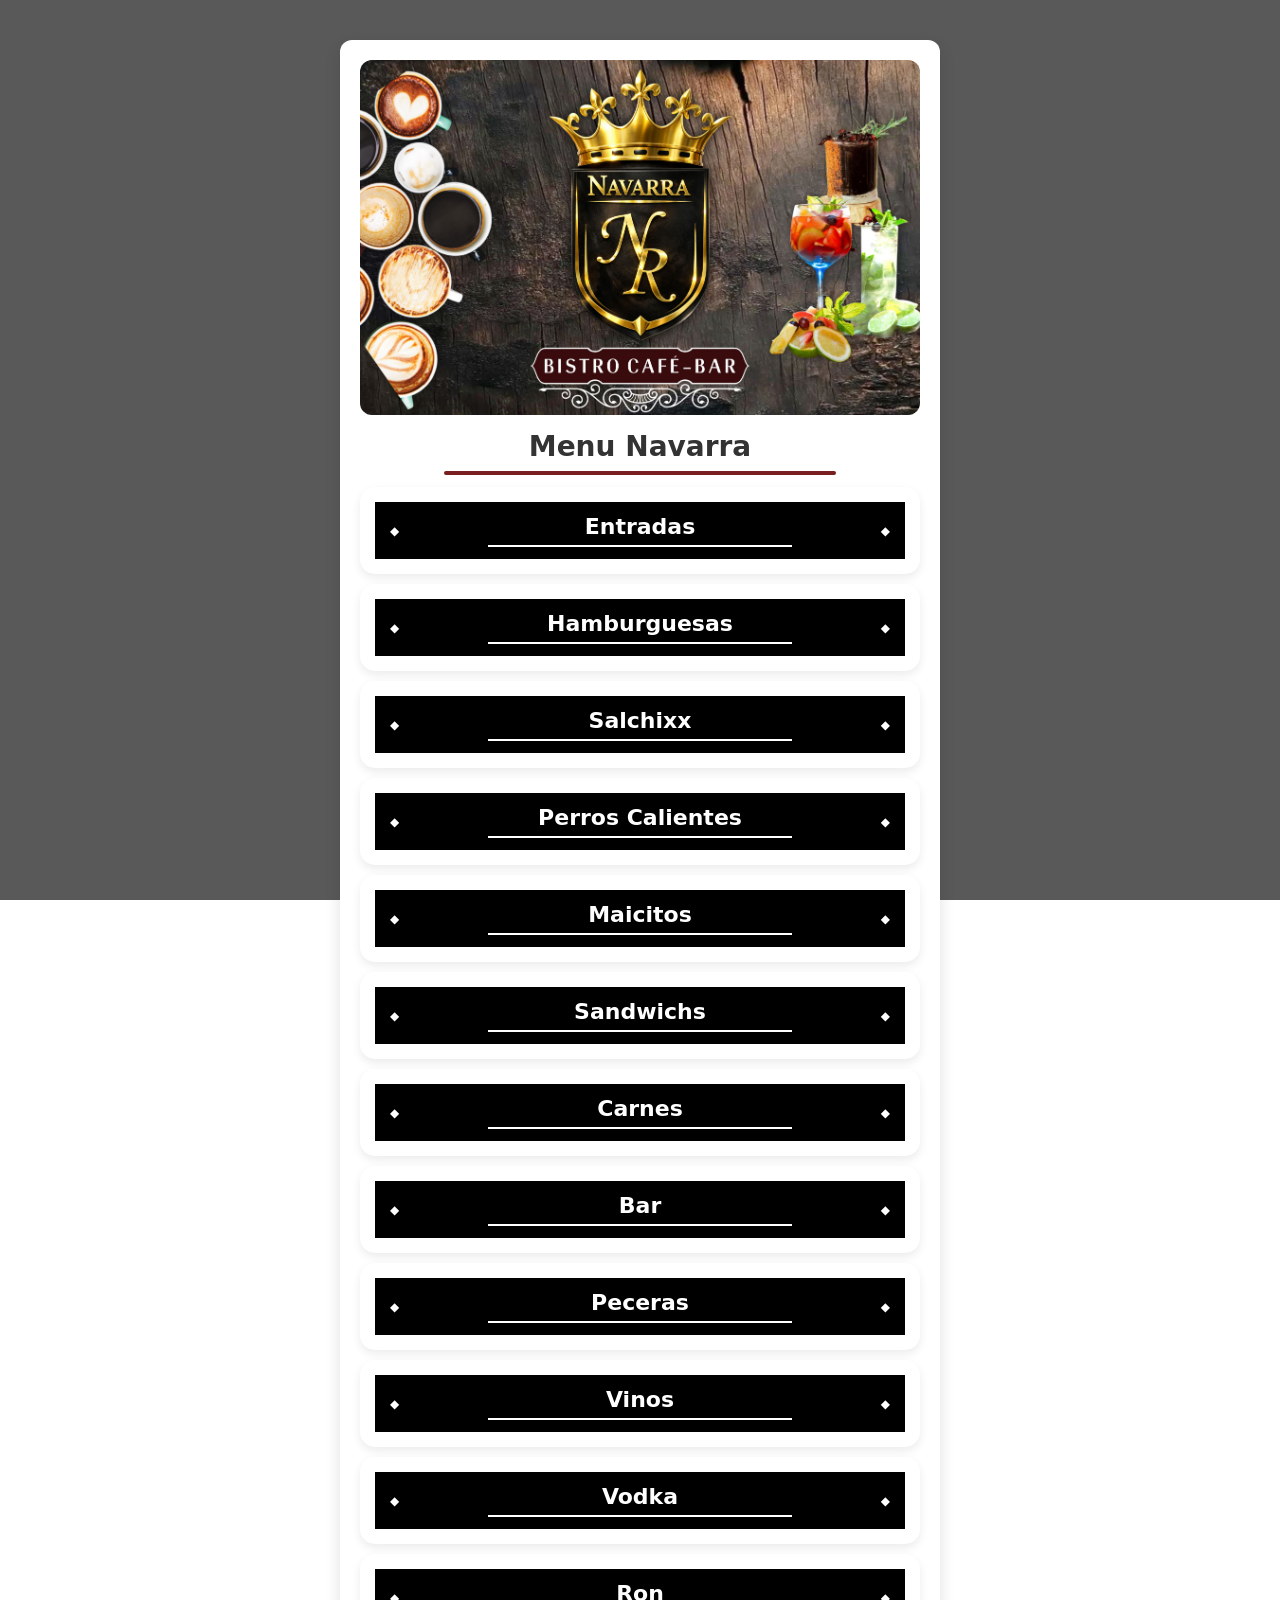
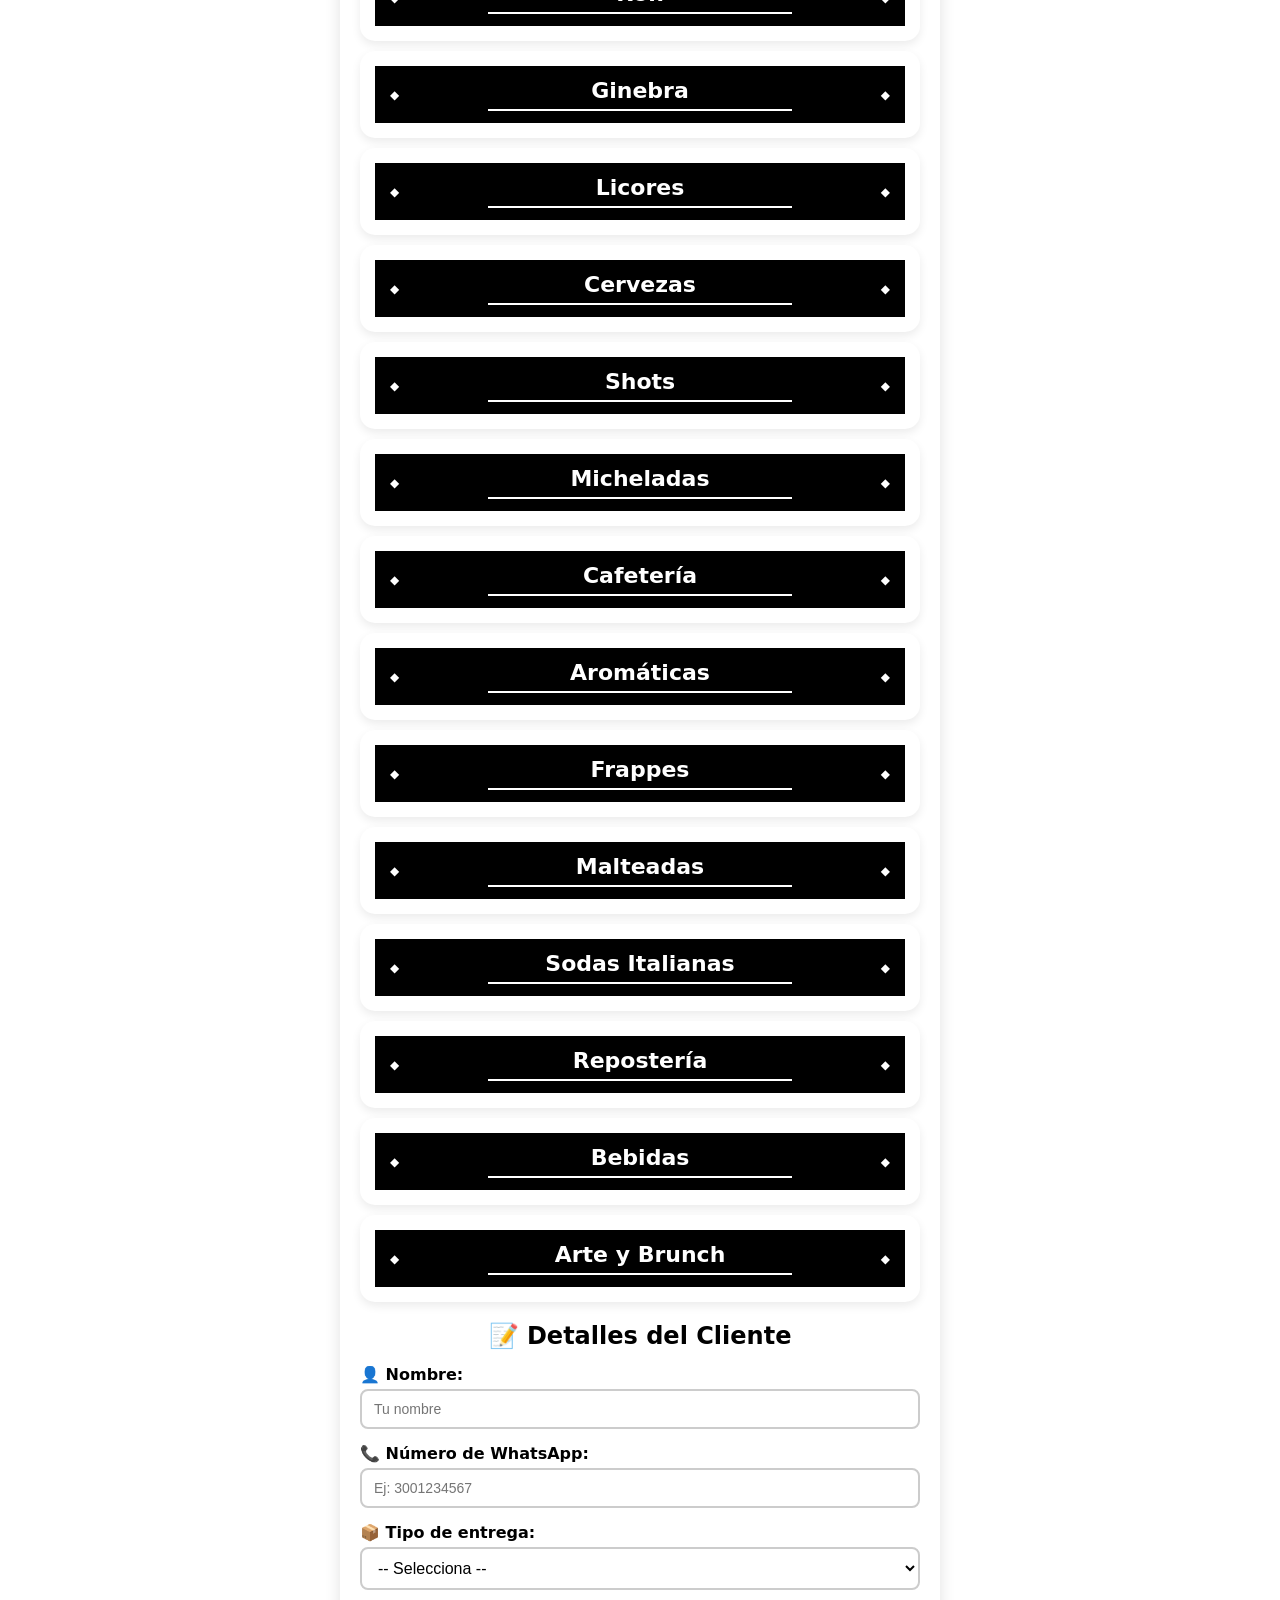
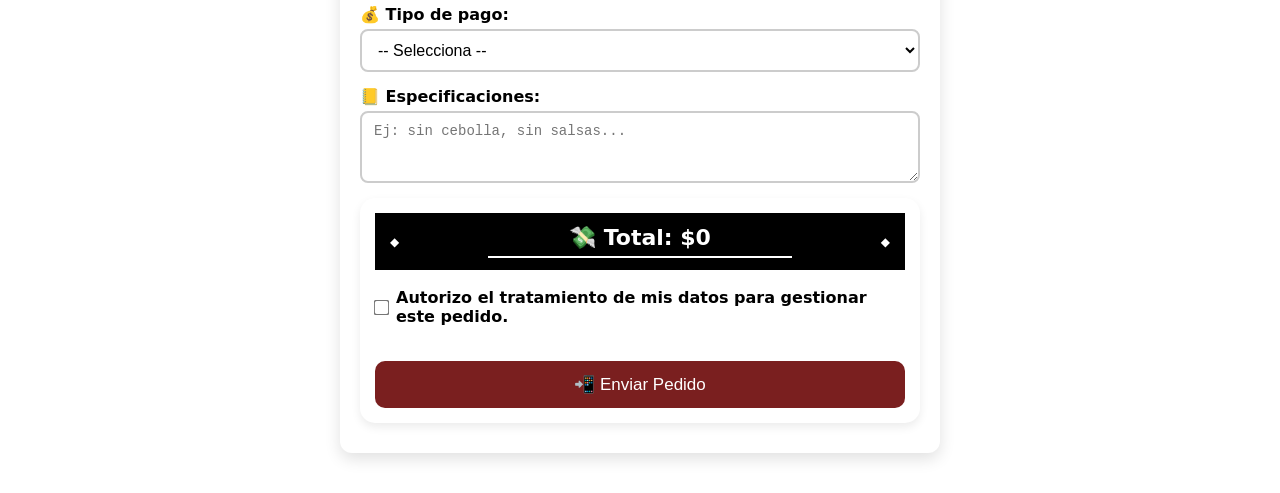
==== commit c1918d74: "✅ Menú reactivado desde AIMAX CRM" ====
--- a/index.html
+++ b/index.html
@@ -1 +1,1622 @@
-<!DOCTYPE html><html lang="es"><head><meta charset="UTF-8"><meta name="viewport" content="width=device-width,initial-scale=1"><title>Servicio suspendido</title><style>*{margin:0;padding:0;box-sizing:border-box}body{background:#080808;color:#F0E8D2;font-family:system-ui,sans-serif;display:flex;align-items:center;justify-content:center;min-height:100vh;text-align:center;padding:20px}.box{max-width:380px}.ico{font-size:64px;margin-bottom:20px}.title{font-size:28px;font-weight:700;color:#C9A227;margin-bottom:10px}.sub{font-size:15px;color:#9A8660;line-height:1.6;margin-bottom:24px}.note{font-size:13px;color:#504030;border:1px solid #1C1C1C;border-radius:10px;padding:14px}</style></head><body><div class="box"><div class="ico">🔒</div><div class="title">Menú no disponible</div><div class="sub">Este menú digital está temporalmente suspendido. Por favor comunícate con el restaurante.</div><div class="note">Si eres el administrador, contacta a AIMAX STUDIO para reactivar tu servicio.</div></div></body></html>+<!DOCTYPE html>
+<html lang="es">
+<head>
+    <meta charset="UTF-8">
+    <meta name="viewport" content="width=device-width, initial-scale=1.0">
+    <title>Menu Navarra</title>
+</head>
+<link rel="stylesheet" href="style.css">
+<body>
+    <form id="pedidoForm">
+
+      <div class="container">
+        <div class="portada"><img src="portadanavarra.jpg" alt="portada del menu"></div>
+    </div>
+
+    <h1>Menu Navarra</h1>
+
+    <section class="menu-section">
+
+<h2 onclick="toggleMenu(this)"><span>Entradas</span></h2>
+
+<div class="platos" >
+
+<div class="item">
+<div class="item-linea">
+
+<label>
+<input type="checkbox" class="check-plato"
+name="Nuggets de Pollo"
+value="Nuggets de Pollo"
+onchange="toggleCantidad(this); toggleDescripcion(this)">
+Nuggets de Pollo
+</label>
+
+<span>$22.000</span>
+
+<input type="number" class="cantidad"
+name="NuggetsPolloCantidad"
+value="0" min="0"
+onchange="calcularTotal()">
+
+</div>
+
+<div class="descripcion" style="display:none;">
+Seis unidades, papa a la francesa y salsa de la casa.
+</div>
+</div>
+
+
+<div class="item">
+<div class="item-linea">
+
+<label>
+<input type="checkbox" class="check-plato"
+name="Porcion de Chicharron"
+value="Porción de Chicharrón"
+onchange="toggleCantidad(this); toggleDescripcion(this)">
+Porción de Chicharrón
+</label>
+
+<span>$25.000</span>
+
+<input type="number" class="cantidad"
+name="ChicharronCantidad"
+value="0" min="0"
+onchange="calcularTotal()">
+
+</div>
+
+<div class="descripcion" style="display:none;">
+250 gramos de chicharrón carnudo, rapiyuca y limón.
+</div>
+</div>
+
+
+<div class="item">
+<div class="item-linea">
+
+<label>
+<input type="checkbox" class="check-plato"
+name="Vallunas"
+value="Vallunas"
+onchange="toggleCantidad(this); toggleDescripcion(this)">
+Vallunas
+</label>
+
+<span>$14.000</span>
+
+<input type="number" class="cantidad"
+name="VallunasCantidad"
+value="0" min="0"
+onchange="calcularTotal()">
+
+</div>
+
+<div class="descripcion" style="display:none;">
+Seis unidades de mini vallunas, salsa tártara.
+</div>
+</div>
+
+</div>
+</section>
+
+<section class="menu-section">
+
+<h2 onclick="toggleMenu(this)"><span>Hamburguesas</span></h2>
+
+<div class="platos" style="display:none;">
+
+<div class="item">
+<div class="item-linea">
+
+<label>
+<input type="checkbox" class="check-plato"
+name="LaClasica"
+value="La Clásica"
+onchange="toggleCantidad(this); toggleDescripcion(this)">
+La Clásica
+</label>
+
+<select class="sabor">
+<option value="">Elige</option>
+<option value="Pollo">Pollo</option>
+<option value="Carne">Carne</option>
+<option value="Cerdo">Cerdo</option>
+</select>
+
+<span>$22.000</span>
+
+<input type="number" class="cantidad"
+name="ClasicaCantidad"
+value="0" min="0"
+onchange="calcularTotal()">
+
+</div>
+
+<div class="descripcion" style="display:none;">
+Croqueta de pollo, carne o cerdo, tocineta, queso, vegetales y porción de papas a la francesa.
+</div>
+</div>
+
+
+<div class="item">
+<div class="item-linea">
+
+<label>
+<input type="checkbox" class="check-plato"
+name="LaDoble"
+value="La Doble"
+onchange="toggleCantidad(this); toggleDescripcion(this)">
+La Doble
+</label>
+
+<span>$27.000</span>
+
+<input type="number" class="cantidad"
+name="DobleCantidad"
+value="0" min="0"
+onchange="calcularTotal()">
+
+</div>
+
+<div class="descripcion" style="display:none;">
+Doble croqueta de carne, queso americano, queso doble crema, tocineta, mermelada de pimentón, vegetales y porción de papas a la francesa.
+</div>
+</div>
+
+
+<div class="item">
+<div class="item-linea">
+
+<label>
+<input type="checkbox" class="check-plato"
+name="HamburguesaNavarra"
+value="Navarra"
+onchange="toggleCantidad(this); toggleDescripcion(this)">
+Navarra
+</label>
+
+<span>$30.000</span>
+
+<input type="number" class="cantidad"
+name="NavarraCantidad"
+value="0" min="0"
+onchange="calcularTotal()">
+
+</div>
+
+<div class="descripcion" style="display:none;">
+Croqueta de carne, pechuga apanada o a la plancha, queso americano, queso doble crema, tocineta, vegetales y porción de papas a la francesa.
+</div>
+</div>
+
+</div>
+</section>
+
+<section class="menu-section">
+
+<h2 onclick="toggleMenu(this)"><span>Salchixx</span> </h2>
+
+<div class="platos" style="display:none;">
+
+<div class="item">
+<div class="item-linea">
+
+<label>
+<input type="checkbox" class="check-plato"
+name="PolludaPersonal"
+value="La Polluda Personal"
+onchange="toggleCantidad(this); toggleDescripcion(this)">
+La Polluda Personal
+</label>
+
+<span>$22.000</span>
+
+<input type="number" class="cantidad"
+name="PolludaPersonalCantidad"
+value="0" min="0"
+onchange="calcularTotal()">
+
+</div>
+
+<div class="descripcion" style="display:none;">
+Base de papa francesa, salchicha zenú americana, pollo desmechado, queso derretido y guacamole.
+</div>
+</div>
+
+
+<div class="item">
+<div class="item-linea">
+
+<label>
+<input type="checkbox" class="check-plato"
+name="PolludaParaDos"
+value="La Polluda Para Dos"
+onchange="toggleCantidad(this); toggleDescripcion(this)">
+La Polluda Para Dos
+</label>
+
+<span>$38.000</span>
+
+<input type="number" class="cantidad"
+name="PolludaDosCantidad"
+value="0" min="0"
+onchange="calcularTotal()">
+</div>
+<div class="descripcion" style="display:none;">
+Base de papa francesa, salchicha zenú americana, pollo desmechado, queso derretido y guacamole.
+</div>
+</div>
+
+</div>
+</section>
+
+<section class="menu-section">
+
+<h2 onclick="toggleMenu(this)"><span>Perros Calientes</span> </h2>
+
+<div class="platos" style="display:none;">
+
+<div class="item">
+<div class="item-linea">
+
+<label>
+<input type="checkbox" class="check-plato"
+name="PerroSencillo"
+value="Perro Sencillo"
+onchange="toggleCantidad(this); toggleDescripcion(this)">
+El Sencillo
+</label>
+
+<span>$17.000</span>
+
+<input type="number" class="cantidad"
+name="PerroSencilloCantidad"
+value="0" min="0"
+onchange="calcularTotal()">
+
+</div>
+
+<div class="descripcion" style="display:none;">
+Salchicha zenú americana, queso, papa ripio, salsas y porción de papas a la francesa.
+</div>
+</div>
+
+<div class="item">
+<div class="item-linea">
+
+<label>
+  <input type="checkbox" class="check-plato"
+name="PerroEspecial"
+value="Perro Especial"
+onchange="toggleCantidad(this); toggleDescripcion(this)">
+Perro
+</label>
+
+<select class="sabor proteína">
+<option value="">Elige</option>
+<option value="Pollo desmechado">Pollo</option>
+<option value="Carne desmechada">Carne</option>
+</select>
+
+<span>$24.000</span>
+
+<input type="number" class="cantidad"
+name="PerroEspecialCantidad"
+value="0" min="0"
+onchange="calcularTotal()">
+
+</div>
+
+<div class="descripcion" style="display:none;">
+Proteina a eleccion, salchicha zenú americana, queso, papa ripio, salsa, porcion de papas a la francesa.
+</div>
+</div>
+
+<div class="item">
+<div class="item-linea">
+
+<label>
+<input type="checkbox" class="check-plato"
+name="PerroNavarra"
+value="Perro Navarra"
+onchange="toggleCantidad(this); toggleDescripcion(this)">
+Navarra
+</label>
+
+<span>$28.000</span>
+
+<input type="number" class="cantidad"
+name="PerroNavarraCantidad"
+value="0" min="0"
+onchange="calcularTotal()">
+
+</div>
+
+<div class="descripcion" style="display:none;">
+Pollo y carne desmechado, salchicha zenú americana, queso, papa ripio, salsa y porción de papas a la francesa.
+</div>
+</div>
+
+</div>
+</section>
+
+<section class="menu-section">
+
+<h2 onclick="toggleMenu(this)"><span>Maicitos</span> </h2>
+
+<div class="platos" style="display:none;">
+
+<div class="item">
+<div class="item-linea">
+
+<label>
+<input type="checkbox" class="check-plato"
+name="MaicitosPollo"
+value="Maicitos Pollo"
+onchange="toggleCantidad(this); toggleDescripcion(this)">
+Pollo
+</label>
+
+<span>$22.000</span>
+
+<input type="number" class="cantidad"
+name="MaicitosPolloCantidad"
+value="0" min="0"
+onchange="calcularTotal()">
+
+</div>
+
+<div class="descripcion" style="display:none;">
+Maicitos acompañados de porción de papas a la francesa.
+</div>
+</div>
+
+
+<div class="item">
+<div class="item-linea">
+
+<label>
+<input type="checkbox" class="check-plato"
+name="MaicitosCarne"
+value="Maicitos Carne"
+onchange="toggleCantidad(this); toggleDescripcion(this)">
+Carne
+</label>
+
+<span>$27.000</span>
+
+<input type="number" class="cantidad"
+name="MaicitosCarneCantidad"
+value="0" min="0"
+onchange="calcularTotal()">
+
+</div>
+
+<div class="descripcion" style="display:none;">
+Maicitos acompañados de porción de papas a la francesa.
+</div>
+</div>
+
+</div>
+</section>
+
+<section class="menu-section">
+
+<h2 onclick="toggleMenu(this)"><span>Sandwichs</span> </h2>
+
+<div class="platos" style="display:none;">
+
+<div class="item">
+<div class="item-linea">
+
+<label>
+<input type="checkbox" class="check-plato"
+name="SandwichClasico"
+value="Sandwich Clasico"
+onchange="toggleCantidad(this); toggleDescripcion(this)">
+Sándwich Clásico
+</label>
+
+<span>$18.000</span>
+
+<input type="number" class="cantidad"
+name="SandwichClasicoCantidad"
+value="0" min="0"
+onchange="calcularTotal()">
+
+</div>
+
+<div class="descripcion" style="display:none;">
+Jamón de pavo, queso, tomate, lechuga, aderezo de la casa y porción de papas a la francesa.
+</div>
+</div>
+
+
+<div class="item">
+<div class="item-linea">
+
+<label>
+<input type="checkbox" class="check-plato"
+name="SandwichPollo"
+value="Sandwich de Pollo"
+onchange="toggleCantidad(this); toggleDescripcion(this)">
+Sandwich de Pollo
+</label>
+
+<span>$22.000</span>
+
+<input type="number" class="cantidad"
+name="SandwichPolloCantidad"
+value="0" min="0"
+onchange="calcularTotal()">
+
+</div>
+
+<div class="descripcion" style="display:none;">
+Pollo desmechado, queso, jamón de pavo, lechuga, tomate, aderezo de la casa y porción de papas a la francesa.
+</div>
+</div>
+
+
+<div class="item">
+<div class="item-linea">
+
+<label>
+<input type="checkbox" class="check-plato"
+name="SandwichCarne"
+value="Sandwich de Carne"
+onchange="toggleCantidad(this); toggleDescripcion(this)">
+Sandwich de Carne
+</label>
+
+<span>$24.000</span>
+
+<input type="number" class="cantidad"
+name="SandwichCarneCantidad"
+value="0" min="0"
+onchange="calcularTotal()">
+
+</div>
+
+<div class="descripcion" style="display:none;">
+Carne desmechada, queso, jamón de pavo, lechuga, tomate, aderezo de la casa y porción de papas a la francesa.
+</div>
+</div>
+
+
+<div class="item">
+<div class="item-linea">
+
+<label>
+<input type="checkbox" class="check-plato"
+name="SandwichNavarra"
+value="Sandwich Navarra"
+onchange="toggleCantidad(this); toggleDescripcion(this)">
+Sandwich Navarra
+</label>
+
+<span>$28.000</span>
+
+<input type="number" class="cantidad"
+name="SandwichNavarraCantidad"
+value="0" min="0"
+onchange="calcularTotal()">
+
+</div>
+
+<div class="descripcion" style="display:none;">
+Carne y pollo desmechado, queso, jamón de pavo, lechuga, tomate, aderezo de la casa y porción de papas a la francesa.
+</div>
+</div>
+
+</div>
+</section>
+
+<section class="menu-section">
+
+<h2 onclick="toggleMenu(this)"><span>Carnes</span> </h2>
+
+<div class="platos" style="display:none;">
+
+<div class="item">
+<div class="item-linea">
+
+<label>
+<input type="checkbox" class="check-plato"
+name="AsadoMixto"
+value="Asado Mixto"
+onchange="toggleCantidad(this); toggleDescripcion(this)">
+Asado Mixto
+</label>
+
+<span>$40.000</span>
+
+<input type="number" class="cantidad"
+name="AsadoMixtoCantidad"
+value="0" min="0"
+onchange="calcularTotal()">
+
+</div>
+
+<div class="descripcion" style="display:none;">
+Carne, pollo, cerdo a la plancha, chorizo ternera, porción de papas a la francesa y ensalada criolla.
+</div>
+</div>
+
+
+<div class="item">
+<div class="item-linea">
+
+<label>
+<input type="checkbox" class="check-plato"
+name="CarnePlancha"
+value="Carne a la Plancha"
+onchange="toggleCantidad(this); toggleDescripcion(this)">
+Carne a la Plancha
+</label>
+
+<span>$32.000</span>
+
+<input type="number" class="cantidad"
+name="CarnePlanchaCantidad"
+value="0" min="0"
+onchange="calcularTotal()">
+
+</div>
+
+<div class="descripcion" style="display:none;">
+Acompañado de porción de papas a la francesa y ensalada criolla.
+</div>
+</div>
+
+
+<div class="item">
+<div class="item-linea">
+
+<label>
+<input type="checkbox" class="check-plato"
+name="PechugaPlancha"
+value="Pechuga a la Plancha"
+onchange="toggleCantidad(this); toggleDescripcion(this)">
+Pechuga a la Plancha
+</label>
+
+<span>$30.000</span>
+
+<input type="number" class="cantidad"
+name="PechugaPlanchaCantidad"
+value="0" min="0"
+onchange="calcularTotal()">
+
+</div>
+</div>
+
+
+<div class="item">
+<div class="item-linea">
+
+<label>
+<input type="checkbox" class="check-plato"
+name="LomoCerdo"
+value="Lomo de Cerdo"
+onchange="toggleCantidad(this); toggleDescripcion(this)">
+Lomo de Cerdo
+</label>
+
+<span>$30.000</span>
+
+<input type="number" class="cantidad"
+name="LomoCerdoCantidad"
+value="0" min="0"
+onchange="calcularTotal()">
+
+</div>
+</div>
+
+</div>
+</section>
+
+<section class="menu-section">
+    <h2 onclick="toggleMenu(this)"><span> Bar</span></h2>
+
+<div class="platos" style="display:none;">
+
+<h3>Cócteles de Autor</h3>
+
+<div class="item">
+<div class="item-linea">
+<label>
+<input type="checkbox" class="check-plato"
+name="DulcePecado"
+value="Dulce Pecado"
+onchange="toggleCantidad(this); toggleDescripcion(this)">
+Dulce Pecado
+</label>
+
+<span>$25.000</span>
+
+<input type="number" class="cantidad"
+name="DulcePecadoCantidad"
+value="0" min="0"
+onchange="calcularTotal()">
+</div>
+
+<div class="descripcion" style="display:none;">
+Whisky, maracuyá, crema de coco, triple sec y limón.
+</div>
+</div>
+
+
+<div class="item">
+<div class="item-linea">
+<label>
+<input type="checkbox" class="check-plato"
+name="PerroNegro"
+value="Perro Negro"
+onchange="toggleCantidad(this); toggleDescripcion(this)">
+Perro Negro
+</label>
+
+<span>$25.000</span>
+
+<input type="number" class="cantidad"
+name="PerroNegroCantidad"
+value="0" min="0"
+onchange="calcularTotal()">
+</div>
+
+<div class="descripcion" style="display:none;">
+Tequila, ron, jamaica, frutos amarillos, ají dulce y limón.
+</div>
+</div>
+
+
+<div class="item">
+<div class="item-linea">
+<label>
+<input type="checkbox" class="check-plato"
+name="Saoco"
+value="Saoco"
+onchange="toggleCantidad(this); toggleDescripcion(this)">
+Saoco
+</label>
+
+<span>$25.000</span>
+
+<input type="number" class="cantidad"
+name="SaocoCantidad"
+value="0" min="0"
+onchange="calcularTotal()">
+</div>
+
+<div class="descripcion" style="display:none;">
+Ron blanco, ron oscuro, frutos rojos, frutos amarillos, triple sec, limón y chamoy.
+</div>
+</div>
+</section>
+
+<section class="menu-section">
+
+<h2 onclick="toggleMenu(this)"><span>Peceras</span> </h2>
+
+<div class="platos" style="display:none;">
+
+<div class="item">
+<div class="item-linea">
+
+<label>
+<input type="checkbox" class="check-plato"
+name="Pecera"
+value="Pecera"
+onchange="toggleCantidad(this); toggleDescripcion(this); calcularTotal()">
+Pecera
+</label>
+
+<select class="sabor" onchange="calcularTotal()">
+<option value="">Elige</option>
+<option value="50000">$50.000</option>
+<option value="80000">$80.000</option>
+</select>
+
+<span>$50-80K</span>
+
+<input type="number" class="cantidad"
+name="PeceraCantidad"
+value="0" min="0"
+onchange="calcularTotal()">
+
+</div>
+
+<div class="descripcion" style="display:none;">
+Cóctel para compartir preparado con mezcla de licores y frutas.
+</div>
+</div>
+
+
+<div class="item">
+<div class="item-linea">
+
+<label>
+<input type="checkbox" class="check-plato"
+name="PeceraMarilyn"
+value="Pecera Marilyn Monroe"
+onchange="toggleCantidad(this); toggleDescripcion(this); calcularTotal()">
+Marilyn Monroe
+</label>
+
+<select class="sabor" onchange="calcularTotal()">
+<option value="">Elige</option>
+<option value="50000">$50.000</option>
+<option value="80000">$80.000</option>
+</select>
+
+<span>$50-80K</span>
+
+<input type="number" class="cantidad"
+name="PeceraMarilynCantidad"
+value="0" min="0"
+onchange="calcularTotal()">
+
+</div>
+
+<div class="descripcion" style="display:none;">
+Tequila, vodka, ron blanco, ginebra, frutos rojos, naranja, limón, chamoy y Canadá Dry.
+</div>
+</div>
+
+
+<div class="item">
+<div class="item-linea">
+
+<label>
+<input type="checkbox" class="check-plato"
+name="Pecera47"
+value="Pecera La 47"
+onchange="toggleCantidad(this); toggleDescripcion(this); calcularTotal()">
+La 47
+</label>
+
+<select class="sabor" onchange="calcularTotal()">
+<option value="">Elige</option>
+<option value="50000">$50.000</option>
+<option value="80000">$80.000</option>
+</select>
+
+<span>$50-80K</span>
+
+<input type="number" class="cantidad"
+name="Pecera47Cantidad"
+value="0" min="0"
+onchange="calcularTotal()">
+
+</div>
+
+<div class="descripcion" style="display:none;">
+Tequila, vodka, ron blanco, ron oscuro, whisky, jamaica, maracuyá y ají dulce.
+</div>
+</div>
+
+</div>
+</section>
+
+<section class="menu-section">
+
+<h2 onclick="toggleMenu(this)"><span>Vinos</span> </h2>
+
+<div class="platos" style="display:none;">
+
+<div class="item">
+<div class="item-linea">
+
+<label>
+<input type="checkbox" class="check-plato"
+name="JarraSangria"
+value="Jarra de Sangria"
+onchange="toggleCantidad(this); toggleDescripcion(this)">
+Jarra de Sangría
+</label>
+
+<span>$70.000</span>
+
+<input type="number" class="cantidad"
+name="JarraSangriaCantidad"
+value="0" min="0"
+onchange="calcularTotal()">
+
+</div>
+
+<div class="descripcion" style="display:none;">
+Vino tinto, ginebra, limón, mix de frutas, naranja y Canadá Dry.
+</div>
+</div>
+
+
+<div class="item">
+<div class="item-linea">
+<label>
+<input type="checkbox" class="check-plato"
+name="CopaSangria"
+value="Copa Sangria"
+onchange="toggleCantidad(this); toggleDescripcion(this)">
+Copa Sangría
+</label>
+
+<span>$22.000</span>
+
+<input type="number" class="cantidad"
+name="CopaSangriaCantidad"
+value="0" min="0"
+onchange="calcularTotal()">
+</div>
+
+<div class="descripcion" style="display:none;">
+Vino tinto, limón, mix de frutas, naranja y Canadá Dry.
+</div>
+</div>
+
+
+<div class="item">
+<div class="item-linea">
+<label>
+<input type="checkbox" class="check-plato"
+name="TintoVerano"
+value="Tinto Verano"
+onchange="toggleCantidad(this); toggleDescripcion(this)">
+Tinto Verano
+</label>
+
+<span>$22.000</span>
+
+<input type="number" class="cantidad"
+name="TintoVeranoCantidad"
+value="0" min="0"
+onchange="calcularTotal()">
+</div>
+
+<div class="descripcion" style="display:none;">
+Vino tinto, naranja, limón y Canadá Dry.
+</div>
+</div>
+
+</div>
+</section>
+
+<section class="menu-section">
+
+<h2 onclick="toggleMenu(this)"><span>Vodka</span> </h2>
+
+<div class="platos" style="display:none;">
+
+<div class="item">
+<div class="item-linea">
+<label>
+<input type="checkbox" class="check-plato"
+name="SexOnTheBeach"
+value="Sex on the Beach"
+onchange="toggleCantidad(this); toggleDescripcion(this)">
+Sex on the Beach
+</label>
+
+<span>$18.000</span>
+
+<input type="number" class="cantidad"
+name="SexOnTheBeachCantidad"
+value="0" min="0"
+onchange="calcularTotal()">
+</div>
+
+<div class="descripcion" style="display:none;">
+Vodka, maracuyá, naranja y granadina.
+</div>
+</div>
+
+
+<div class="item">
+<div class="item-linea">
+<label>
+<input type="checkbox" class="check-plato"
+name="MoscowMule"
+value="Moscow Mule"
+onchange="toggleCantidad(this); toggleDescripcion(this)">
+Moscow Mule
+</label>
+
+<span>$18.000</span>
+
+<input type="number" class="cantidad"
+name="MoscowMuleCantidad"
+value="0" min="0"
+onchange="calcularTotal()">
+</div>
+
+<div class="descripcion" style="display:none;">
+Vodka, jengibre, limón y menta.
+</div>
+</div>
+
+
+<div class="item">
+<div class="item-linea">
+<label>
+<input type="checkbox" class="check-plato"
+name="Destornillador"
+value="Destornillador"
+onchange="toggleCantidad(this); toggleDescripcion(this)">
+Destornillador
+</label>
+
+<span>$18.000</span>
+
+<input type="number" class="cantidad"
+name="DestornilladorCantidad"
+value="0" min="0"
+onchange="calcularTotal()">
+</div>
+
+<div class="descripcion" style="display:none;">
+Vodka y naranja.
+</div>
+</div>
+
+</div>
+</section>
+
+<section class="menu-section">
+
+<h2 onclick="toggleMenu(this)"><span> Ron</span></h2>
+
+<div class="platos" style="display:none;">
+
+<div class="item">
+<div class="item-linea">
+<label>
+<input type="checkbox" class="check-plato"
+name="PinaColada"
+value="Piña Colada"
+onchange="toggleCantidad(this); toggleDescripcion(this)">
+Piña Colada
+</label>
+
+<span>$20.000</span>
+
+<input type="number" class="cantidad"
+name="PinaColadaCantidad"
+value="0" min="0"
+onchange="calcularTotal()">
+</div>
+
+<div class="descripcion" style="display:none;">
+Ron, crema de coco y piña.
+</div>
+</div>
+
+
+<div class="item">
+<div class="item-linea">
+<label>
+<input type="checkbox" class="check-plato"
+name="MojitoFrutosRojos"
+value="Mojito Frutos Rojos"
+onchange="toggleCantidad(this); toggleDescripcion(this)">
+Mojito (Frutos Rojos)
+</label>
+
+<span>$18.000</span>
+
+<input type="number" class="cantidad"
+name="MojitoFrutosRojosCantidad"
+value="0" min="0"
+onchange="calcularTotal()">
+</div>
+
+<div class="descripcion" style="display:none;">
+Ron, hierbabuena, limón y soda.
+</div>
+</div>
+
+
+<div class="item">
+<div class="item-linea">
+<label>
+<input type="checkbox" class="check-plato"
+name="CubaLibre"
+value="Cuba Libre"
+onchange="toggleCantidad(this); toggleDescripcion(this)">
+Cuba Libre
+</label>
+
+<span>$20.000</span>
+
+<input type="number" class="cantidad"
+name="CubaLibreCantidad"
+value="0" min="0"
+onchange="calcularTotal()">
+</div>
+
+<div class="descripcion" style="display:none;">
+Ron, Coca-Cola, amargo de angostura y limón.
+</div>
+</div>
+
+</div>
+</section>
+
+<section class="menu-section">
+
+<h2 onclick="toggleMenu(this)"><span>Ginebra</span></h2>
+
+<div class="platos" style="display:none;">
+
+<div class="item">
+<div class="item-linea">
+<label>
+<input type="checkbox" class="check-plato"
+name="GinTonic"
+value="Gin and Tonic"
+onchange="toggleCantidad(this); toggleDescripcion(this)">
+Gin and Tonic
+</label>
+
+<span>$18.000</span>
+
+<input type="number" class="cantidad"
+name="GinTonicCantidad"
+value="0" min="0"
+onchange="calcularTotal()">
+</div>
+
+<div class="descripcion" style="display:none;">
+Agua tónica con notas cítricas.
+</div>
+</div>
+
+
+<div class="item">
+<div class="item-linea">
+<label>
+<input type="checkbox" class="check-plato"
+name="TomCollins"
+value="Tom Collins"
+onchange="toggleCantidad(this); toggleDescripcion(this)">
+Tom Collins
+</label>
+
+<span>$18.000</span>
+
+<input type="number" class="cantidad"
+name="TomCollinsCantidad"
+value="0" min="0"
+onchange="calcularTotal()">
+</div>
+
+<div class="descripcion" style="display:none;">
+Gin con jamaica.
+</div>
+</div>
+
+</div>
+</section>
+
+<section class="menu-section">
+<h2 onclick="toggleMenu(this)"><span>Licores</span></h2>
+
+<div class="platos" style="display:none;">
+
+<div class="item"><div class="item-linea"><label><input type="checkbox" class="check-plato" name="BuchanansMaster" value="Buchanans Master" onchange="toggleCantidad(this)">Buchanans Master</label><span>$300.000</span><input type="number" class="cantidad" name="BuchanansMasterCantidad" value="0" min="0" onchange="calcularTotal()"></div></div>
+
+<div class="item"><div class="item-linea"><label><input type="checkbox" class="check-plato" name="BuchanansDeluxe" value="Buchanans Deluxe" onchange="toggleCantidad(this)">Buchanans Deluxe</label><span>$250.000</span><input type="number" class="cantidad" name="BuchanansDeluxeCantidad" value="0" min="0" onchange="calcularTotal()"></div></div>
+
+<div class="item"><div class="item-linea"><label><input type="checkbox" class="check-plato" name="OldParr" value="Old Parr" onchange="toggleCantidad(this)">Old Parr</label><span>$250.000</span><input type="number" class="cantidad" name="OldParrCantidad" value="0" min="0" onchange="calcularTotal()"></div></div>
+
+<div class="item"><div class="item-linea"><label><input type="checkbox" class="check-plato" name="JackHoney" value="Jack Daniels Honey" onchange="toggleCantidad(this)">Jack Daniels Honey</label><span>$230.000</span><input type="number" class="cantidad" name="JackHoneyCantidad" value="0" min="0" onchange="calcularTotal()"></div></div>
+
+<div class="item"><div class="item-linea"><label><input type="checkbox" class="check-plato" name="JackTennessee" value="Jack Daniels Tenesse" onchange="toggleCantidad(this)">Jack Daniels Tenesse</label><span>$230.000</span><input type="number" class="cantidad" name="JackTennesseeCantidad" value="0" min="0" onchange="calcularTotal()"></div></div>
+
+<div class="item"><div class="item-linea"><label><input type="checkbox" class="check-plato" name="DonJulio70" value="Don Julio 70 Años" onchange="toggleCantidad(this)">Don Julio 70 Años</label><span>$400.000</span><input type="number" class="cantidad" name="DonJulio70Cantidad" value="0" min="0" onchange="calcularTotal()"></div></div>
+
+<div class="item"><div class="item-linea"><label><input type="checkbox" class="check-plato" name="DonJulioBlanco" value="Don Julio Blanco" onchange="toggleCantidad(this)">Don Julio Blanco</label><span>$350.000</span><input type="number" class="cantidad" name="DonJulioBlancoCantidad" value="0" min="0" onchange="calcularTotal()"></div></div>
+
+<div class="item"><div class="item-linea"><label><input type="checkbox" class="check-plato" name="JimadorBlanco" value="Jimador Blanco" onchange="toggleCantidad(this)">Jimador Blanco</label><span>$230.000</span><input type="number" class="cantidad" name="JimadorBlancoCantidad" value="0" min="0" onchange="calcularTotal()"></div></div>
+
+<div class="item"><div class="item-linea"><label><input type="checkbox" class="check-plato" name="JimadorReposado" value="Jimador Reposado" onchange="toggleCantidad(this)">Jimador Reposado</label><span>$230.000</span><input type="number" class="cantidad" name="JimadorReposadoCantidad" value="0" min="0" onchange="calcularTotal()"></div></div>
+
+</div>
+</section>
+
+
+<section class="menu-section">
+<h2 onclick="toggleMenu(this)"><span>Cervezas</span></h2>
+
+<div class="platos" style="display:none;">
+
+<div class="item"><div class="item-linea"><label><input type="checkbox" class="check-plato" name="StellaArtois" value="Stella Artois" onchange="toggleCantidad(this)">Stella Artois</label><span>$10.000</span><input type="number" class="cantidad" name="StellaArtoisCantidad" value="0" min="0" onchange="calcularTotal()"></div></div>
+
+<div class="item"><div class="item-linea"><label><input type="checkbox" class="check-plato" name="Corona" value="Corona" onchange="toggleCantidad(this)">Corona</label><span>$10.000</span><input type="number" class="cantidad" name="CoronaCantidad" value="0" min="0" onchange="calcularTotal()"></div></div>
+
+<div class="item"><div class="item-linea"><label><input type="checkbox" class="check-plato" name="Coronita" value="Coronita" onchange="toggleCantidad(this)">Coronita</label><span>$8.000</span><input type="number" class="cantidad" name="CoronitaCantidad" value="0" min="0" onchange="calcularTotal()"></div></div>
+
+<div class="item"><div class="item-linea"><label><input type="checkbox" class="check-plato" name="Heineken" value="Heineken" onchange="toggleCantidad(this)">Heineken</label><span>$7.000</span><input type="number" class="cantidad" name="HeinekenCantidad" value="0" min="0" onchange="calcularTotal()"></div></div>
+
+<div class="item"><div class="item-linea"><label><input type="checkbox" class="check-plato" name="Budweiser" value="Budweiser" onchange="toggleCantidad(this)">Budweiser</label><span>$7.000</span><input type="number" class="cantidad" name="BudweiserCantidad" value="0" min="0" onchange="calcularTotal()"></div></div>
+
+<div class="item"><div class="item-linea"><label><input type="checkbox" class="check-plato" name="ClubColombia" value="Club Colombia" onchange="toggleCantidad(this)">Club Colombia</label><span>$7.000</span><input type="number" class="cantidad" name="ClubColombiaCantidad" value="0" min="0" onchange="calcularTotal()"></div></div>
+
+<div class="item"><div class="item-linea"><label><input type="checkbox" class="check-plato" name="Poker" value="Poker" onchange="toggleCantidad(this)">Poker</label><span>$6.000</span><input type="number" class="cantidad" name="PokerCantidad" value="0" min="0" onchange="calcularTotal()"></div></div>
+
+<div class="item"><div class="item-linea"><label><input type="checkbox" class="check-plato" name="Aguila" value="Aguila" onchange="toggleCantidad(this)">Aguila</label><span>$6.000</span><input type="number" class="cantidad" name="AguilaCantidad" value="0" min="0" onchange="calcularTotal()"></div></div>
+
+<div class="item"><div class="item-linea"><label><input type="checkbox" class="check-plato" name="Andina" value="Andina" onchange="toggleCantidad(this)">Andina</label><span>$6.000</span><input type="number" class="cantidad" name="AndinaCantidad" value="0" min="0" onchange="calcularTotal()"></div></div>
+
+</div>
+</section>
+
+<section class="menu-section">
+<h2 onclick="toggleMenu(this)"><span>Shots</span> </h2>
+
+<div class="platos" style="display:none;">
+
+<div class="item">
+<div class="item-linea">
+<label>
+<input type="checkbox" class="check-plato" name="ShotTequila" value="Shot de Tequila" onchange="toggleCantidad(this)">
+Shot de Tequila
+</label>
+<span>$8.000</span>
+<input type="number" class="cantidad" name="ShotTequilaCantidad" value="0" min="0" onchange="calcularTotal()">
+</div>
+</div>
+
+<div class="item">
+<div class="item-linea">
+<label>
+<input type="checkbox" class="check-plato" name="ShotJagger" value="Shot de Jagger" onchange="toggleCantidad(this)">
+Shot de Jagger
+</label>
+<span>$10.000</span>
+<input type="number" class="cantidad" name="ShotJaggerCantidad" value="0" min="0" onchange="calcularTotal()">
+</div>
+</div>
+
+<div class="item">
+<div class="item-linea">
+<label>
+<input type="checkbox" class="check-plato" name="ShotFireball" value="Shot Fireball" onchange="toggleCantidad(this)">
+Shot Fireball
+</label>
+<span>$9.000</span>
+<input type="number" class="cantidad" name="ShotFireballCantidad" value="0" min="0" onchange="calcularTotal()">
+</div>
+</div>
+
+</div>
+</section>
+
+
+<section class="menu-section">
+<h2 onclick="toggleMenu(this)"><span>Micheladas</span> </h2>
+
+<div class="platos" style="display:none;">
+
+<div class="item">
+<div class="item-linea">
+<label>
+<input type="checkbox" class="check-plato" name="MicheladaClasica" value="Michelada Clasica" onchange="toggleCantidad(this); toggleDescripcion(this)">
+Michelada Clásica
+</label>
+<span>$12.000</span>
+<input type="number" class="cantidad" name="MicheladaClasicaCantidad" value="0" min="0" onchange="calcularTotal()">
+</div>
+<div class="descripcion" style="display:none;">
+Cerveza, limón, sal y salsas especiales.
+</div>
+</div>
+
+<div class="item">
+<div class="item-linea">
+<label>
+<input type="checkbox" class="check-plato" name="MicheladaEspecial" value="Michelada Especial" onchange="toggleCantidad(this); toggleDescripcion(this)">
+Michelada Especial
+</label>
+<span>$15.000</span>
+<input type="number" class="cantidad" name="MicheladaEspecialCantidad" value="0" min="0" onchange="calcularTotal()">
+</div>
+<div class="descripcion" style="display:none;">
+Cerveza, limón, salsas, especias y toque de picante.
+</div>
+</div>
+
+</div>
+</section>
+
+
+<section class="menu-section">
+<h2 onclick="toggleMenu(this)"><span>Cafetería</span> </h2>
+
+<div class="platos" style="display:none;">
+
+<div class="item">
+<div class="item-linea">
+<label>
+<input type="checkbox" class="check-plato" name="CafeAmericano" value="Cafe Americano" onchange="toggleCantidad(this)">
+Café Americano
+</label>
+<span>$4.000</span>
+<input type="number" class="cantidad" name="CafeAmericanoCantidad" value="0" min="0" onchange="calcularTotal()">
+</div>
+</div>
+
+<div class="item">
+<div class="item-linea">
+<label>
+<input type="checkbox" class="check-plato" name="CafeLatte" value="Cafe Latte" onchange="toggleCantidad(this)">
+Café Latte
+</label>
+<span>$5.000</span>
+<input type="number" class="cantidad" name="CafeLatteCantidad" value="0" min="0" onchange="calcularTotal()">
+</div>
+</div>
+
+<div class="item">
+<div class="item-linea">
+<label>
+<input type="checkbox" class="check-plato" name="Capuccino" value="Capuccino" onchange="toggleCantidad(this)">
+Capuccino
+</label>
+<span>$5.000</span>
+<input type="number" class="cantidad" name="CapuccinoCantidad" value="0" min="0" onchange="calcularTotal()">
+</div>
+</div>
+
+</div>
+</section>
+
+<section class="menu-section">
+<h2 onclick="toggleMenu(this)"><span>Aromáticas</span> </h2>
+
+<div class="platos" style="display:none;">
+
+<div class="item">
+<div class="item-linea">
+<label><input type="checkbox" class="check-plato" name="AromaticaFrutosRojos" value="Aromática Frutos Rojos" onchange="toggleCantidad(this)">Frutos rojos</label>
+<span>$8.000</span>
+<input type="number" class="cantidad" name="AromaticaFrutosRojosCantidad" value="0" min="0" onchange="calcularTotal()">
+</div>
+</div>
+
+<div class="item">
+<div class="item-linea">
+<label><input type="checkbox" class="check-plato" name="AromaticaFrutosAmarillos" value="Aromática Frutos Amarillos" onchange="toggleCantidad(this)">Frutos amarillos</label>
+<span>$8.000</span>
+<input type="number" class="cantidad" name="AromaticaFrutosAmarillosCantidad" value="0" min="0" onchange="calcularTotal()">
+</div>
+</div>
+
+<div class="item">
+<div class="item-linea">
+<label><input type="checkbox" class="check-plato" name="AromaticaFrutosVerdes" value="Aromática Frutos Verdes" onchange="toggleCantidad(this)">Frutos verdes</label>
+<span>$8.000</span>
+<input type="number" class="cantidad" name="AromaticaFrutosVerdesCantidad" value="0" min="0" onchange="calcularTotal()">
+</div>
+</div>
+
+<div class="item">
+<div class="item-linea">
+<label><input type="checkbox" class="check-plato" name="JamaicaJengibre" value="Jamaica y Jengibre" onchange="toggleCantidad(this)">Jamaica y jengibre</label>
+<span>$8.000</span>
+<input type="number" class="cantidad" name="JamaicaJengibreCantidad" value="0" min="0" onchange="calcularTotal()">
+</div>
+</div>
+
+<div class="item">
+<div class="item-linea">
+<label><input type="checkbox" class="check-plato" name="TeLimon" value="Té de Limón" onchange="toggleCantidad(this)">Té de limón</label>
+<span>$8.000</span>
+<input type="number" class="cantidad" name="TeLimonCantidad" value="0" min="0" onchange="calcularTotal()">
+</div>
+</div>
+
+</div>
+</section>
+
+
+<section class="menu-section">
+<h2 onclick="toggleMenu(this)"><span> Frappes</span></h2>
+
+<div class="platos" style="display:none;">
+
+<div class="item"><div class="item-linea"><label><input type="checkbox" class="check-plato" name="FrappeCoco" value="Frappe Coco" onchange="toggleCantidad(this)">Coco</label><span>$14.000</span><input type="number" class="cantidad" name="FrappeCocoCantidad" value="0" min="0" onchange="calcularTotal()"></div></div>
+
+<div class="item"><div class="item-linea"><label><input type="checkbox" class="check-plato" name="FrappeCerezada" value="Frappe Cerezada" onchange="toggleCantidad(this)">Cerezada</label><span>$14.000</span><input type="number" class="cantidad" name="FrappeCerezadaCantidad" value="0" min="0" onchange="calcularTotal()"></div></div>
+
+<div class="item"><div class="item-linea"><label><input type="checkbox" class="check-plato" name="FrappeHierbabuena" value="Frappe Hierbabuena" onchange="toggleCantidad(this)">Hierbabuena</label><span>$12.000</span><input type="number" class="cantidad" name="FrappeHierbabuenaCantidad" value="0" min="0" onchange="calcularTotal()"></div></div>
+
+<div class="item"><div class="item-linea"><label><input type="checkbox" class="check-plato" name="FrappeMaracuya" value="Frappe Maracuyá" onchange="toggleCantidad(this)">Maracuyá</label><span>$12.000</span><input type="number" class="cantidad" name="FrappeMaracuyaCantidad" value="0" min="0" onchange="calcularTotal()"></div></div>
+
+<div class="item"><div class="item-linea"><label><input type="checkbox" class="check-plato" name="FrappeNaranja" value="Frappe Naranja" onchange="toggleCantidad(this)">Naranja</label><span>$12.000</span><input type="number" class="cantidad" name="FrappeNaranjaCantidad" value="0" min="0" onchange="calcularTotal()"></div></div>
+
+<div class="item"><div class="item-linea"><label><input type="checkbox" class="check-plato" name="FrappeLimon" value="Frappe Limón" onchange="toggleCantidad(this)">Limón</label><span>$12.000</span><input type="number" class="cantidad" name="FrappeLimonCantidad" value="0" min="0" onchange="calcularTotal()"></div></div>
+
+<div class="item"><div class="item-linea"><label><input type="checkbox" class="check-plato" name="FrappeFresa" value="Frappe Fresa" onchange="toggleCantidad(this)">Fresa</label><span>$12.000</span><input type="number" class="cantidad" name="FrappeFresaCantidad" value="0" min="0" onchange="calcularTotal()"></div></div>
+
+<div class="item"><div class="item-linea"><label><input type="checkbox" class="check-plato" name="FrappeMora" value="Frappe Mora" onchange="toggleCantidad(this)">Mora</label><span>$12.000</span><input type="number" class="cantidad" name="FrappeMoraCantidad" value="0" min="0" onchange="calcularTotal()"></div></div>
+
+<div class="item"><div class="item-linea"><label><input type="checkbox" class="check-plato" name="FrappeGuanabana" value="Frappe Guanábana" onchange="toggleCantidad(this)">Guanábana</label><span>$12.000</span><input type="number" class="cantidad" name="FrappeGuanabanaCantidad" value="0" min="0" onchange="calcularTotal()"></div></div>
+
+</div>
+</section>
+
+
+<section class="menu-section">
+<h2 onclick="toggleMenu(this)"><span>Malteadas</span></h2>
+
+<div class="platos" style="display:none;">
+
+<div class="item"><div class="item-linea"><label><input type="checkbox" class="check-plato" name="MalteadaMM" value="Malteada M&M's" onchange="toggleCantidad(this)">M&M's</label><span>$18.000</span><input type="number" class="cantidad" name="MalteadaMMCantidad" value="0" min="0" onchange="calcularTotal()"></div></div>
+
+<div class="item"><div class="item-linea"><label><input type="checkbox" class="check-plato" name="MalteadaMilo" value="Malteada Milo" onchange="toggleCantidad(this)">Milo</label><span>$15.000</span><input type="number" class="cantidad" name="MalteadaMiloCantidad" value="0" min="0" onchange="calcularTotal()"></div></div>
+
+<div class="item"><div class="item-linea"><label><input type="checkbox" class="check-plato" name="MalteadaChocolate" value="Malteada Chocolate" onchange="toggleCantidad(this)">Chocolate</label><span>$15.000</span><input type="number" class="cantidad" name="MalteadaChocolateCantidad" value="0" min="0" onchange="calcularTotal()"></div></div>
+
+<div class="item"><div class="item-linea"><label><input type="checkbox" class="check-plato" name="MalteadaCocosette" value="Malteada Cocosette" onchange="toggleCantidad(this)">Cocosette</label><span>$15.000</span><input type="number" class="cantidad" name="MalteadaCocosetteCantidad" value="0" min="0" onchange="calcularTotal()"></div></div>
+
+<div class="item"><div class="item-linea"><label><input type="checkbox" class="check-plato" name="MalteadaOreo" value="Malteada Oreo" onchange="toggleCantidad(this)">Oreo</label><span>$15.000</span><input type="number" class="cantidad" name="MalteadaOreoCantidad" value="0" min="0" onchange="calcularTotal()"></div></div>
+
+</div>
+</section>
+
+<section class="menu-section">
+<h2 onclick="toggleMenu(this)"><span>Sodas Italianas</span> </h2>
+
+<div class="platos" style="display:none;">
+
+<div class="item"><div class="item-linea">
+<label><input type="checkbox" class="check-plato" name="SodaFrutosRojos" value="Soda Frutos Rojos" onchange="toggleCantidad(this)">Frutos rojos</label>
+<span>$15.000</span>
+<input type="number" class="cantidad" name="SodaFrutosRojosCantidad" value="0" min="0" onchange="calcularTotal()">
+</div></div>
+
+<div class="item"><div class="item-linea">
+<label><input type="checkbox" class="check-plato" name="SodaFrutosAmarillos" value="Soda Frutos Amarillos" onchange="toggleCantidad(this)">Frutos amarillos</label>
+<span>$15.000</span>
+<input type="number" class="cantidad" name="SodaFrutosAmarillosCantidad" value="0" min="0" onchange="calcularTotal()">
+</div></div>
+
+<div class="item"><div class="item-linea">
+<label><input type="checkbox" class="check-plato" name="SodaFrutosVerdes" value="Soda Frutos Verdes" onchange="toggleCantidad(this)">Frutos verdes</label>
+<span>$15.000</span>
+<input type="number" class="cantidad" name="SodaFrutosVerdesCantidad" value="0" min="0" onchange="calcularTotal()">
+</div></div>
+
+<div class="item"><div class="item-linea">
+<label><input type="checkbox" class="check-plato" name="SodaCerezaLimon" value="Soda Cereza Limón" onchange="toggleCantidad(this)">Cereza - limón</label>
+<span>$13.000</span>
+<input type="number" class="cantidad" name="SodaCerezaLimonCantidad" value="0" min="0" onchange="calcularTotal()">
+</div></div>
+
+<div class="item"><div class="item-linea">
+<label><input type="checkbox" class="check-plato" name="SodaLimon" value="Soda Limón" onchange="toggleCantidad(this)">Limón</label>
+<span>$10.000</span>
+<input type="number" class="cantidad" name="SodaLimonCantidad" value="0" min="0" onchange="calcularTotal()">
+</div></div>
+
+</div>
+</section>
+
+
+<section class="menu-section">
+<h2 onclick="toggleMenu(this)"><span>Repostería</span> </h2>
+
+<div class="platos" style="display:none;">
+
+<div class="item"><div class="item-linea">
+<label><input type="checkbox" class="check-plato" name="CrepeSalado" value="Crepe Salado" onchange="toggleCantidad(this)">Crepes Salado (Pollo, Carne)</label>
+<span>$22.000</span>
+<input type="number" class="cantidad" name="CrepeSaladoCantidad" value="0" min="0" onchange="calcularTotal()">
+</div></div>
+
+<div class="item"><div class="item-linea">
+<label><input type="checkbox" class="check-plato" name="CrepeDulce" value="Crepe Dulce" onchange="toggleCantidad(this)">Crepes Dulce (Helado, Fresa, Chocolate)</label>
+<span>$18.000</span>
+<input type="number" class="cantidad" name="CrepeDulceCantidad" value="0" min="0" onchange="calcularTotal()">
+</div></div>
+
+<div class="item"><div class="item-linea">
+<label><input type="checkbox" class="check-plato" name="BrownieHelado" value="Brownie con Helado" onchange="toggleCantidad(this)">Brownie con helado</label>
+<span>$15.000</span>
+<input type="number" class="cantidad" name="BrownieHeladoCantidad" value="0" min="0" onchange="calcularTotal()">
+</div></div>
+
+<div class="item"><div class="item-linea">
+<label><input type="checkbox" class="check-plato" name="TortaRedVelvet" value="Torta Red Velvet" onchange="toggleCantidad(this)">Torta Red Velvet</label>
+<span>$12.000</span>
+<input type="number" class="cantidad" name="TortaRedVelvetCantidad" value="0" min="0" onchange="calcularTotal()">
+</div></div>
+
+<div class="item"><div class="item-linea">
+<label><input type="checkbox" class="check-plato" name="TortaChocolate" value="Torta Chocolate" onchange="toggleCantidad(this)">Torta de Chocolate</label>
+<span>$12.000</span>
+<input type="number" class="cantidad" name="TortaChocolateCantidad" value="0" min="0" onchange="calcularTotal()">
+</div></div>
+
+</div>
+</section>
+
+
+<section class="menu-section">
+<h2 onclick="toggleMenu(this)"><span>Bebidas</span></h2>
+
+<div class="platos" style="display:none;">
+
+<div class="item"><div class="item-linea">
+<label><input type="checkbox" class="check-plato" name="CheladaCola" value="Chelada de Cola" onchange="toggleCantidad(this)">Chelada de cola</label>
+<span>$12.000</span>
+<input type="number" class="cantidad" name="CheladaColaCantidad" value="0" min="0" onchange="calcularTotal()">
+</div></div>
+
+<div class="item"><div class="item-linea">
+<label><input type="checkbox" class="check-plato" name="CocaCola400" value="Coca Cola 400ml" onchange="toggleCantidad(this)">Coca-Cola 400 ml</label>
+<span>$5.000</span>
+<input type="number" class="cantidad" name="CocaCola400Cantidad" value="0" min="0" onchange="calcularTotal()">
+</div></div>
+
+<div class="item"><div class="item-linea">
+<label><input type="checkbox" class="check-plato" name="Quatro400" value="Quatro 400ml" onchange="toggleCantidad(this)">Quatro 400 ml</label>
+<span>$5.000</span>
+<input type="number" class="cantidad" name="Quatro400Cantidad" value="0" min="0" onchange="calcularTotal()">
+</div></div>
+
+<div class="item"><div class="item-linea">
+<label><input type="checkbox" class="check-plato" name="Agua" value="Agua" onchange="toggleCantidad(this)">Agua</label>
+<span>$4.000</span>
+<input type="number" class="cantidad" name="AguaCantidad" value="0" min="0" onchange="calcularTotal()">
+</div></div>
+
+<div class="item"><div class="item-linea">
+<label><input type="checkbox" class="check-plato" name="SodaBretana" value="Soda Bretaña" onchange="toggleCantidad(this)">Soda Bretaña</label>
+<span>$5.000</span>
+<input type="number" class="cantidad" name="SodaBretanaCantidad" value="0" min="0" onchange="calcularTotal()">
+</div></div>
+
+<div class="item"><div class="item-linea">
+<label><input type="checkbox" class="check-plato" name="JugoHit" value="Jugo Hit" onchange="toggleCantidad(this)">Jugo Hit</label>
+<span>$5.000</span>
+<input type="number" class="cantidad" name="JugoHitCantidad" value="0" min="0" onchange="calcularTotal()">
+</div></div>
+
+<div class="item"><div class="item-linea">
+<label><input type="checkbox" class="check-plato" name="Hidrolite" value="Hidrolite" onchange="toggleCantidad(this)">Hidrolite</label>
+<span>$7.000</span>
+<input type="number" class="cantidad" name="HidroliteCantidad" value="0" min="0" onchange="calcularTotal()">
+</div></div>
+
+<div class="item"><div class="item-linea">
+<label><input type="checkbox" class="check-plato" name="GaseosaLitro" value="Gaseosa Litro" onchange="toggleCantidad(this)">Gaseosa litro</label>
+<span>$14.000</span>
+<input type="number" class="cantidad" name="GaseosaLitroCantidad" value="0" min="0" onchange="calcularTotal()">
+</div></div>
+
+<div class="item"><div class="item-linea">
+<label><input type="checkbox" class="check-plato" name="Gaseosa3L" value="Gaseosa 3L" onchange="toggleCantidad(this)">Gaseosa 3 litros</label>
+<span>$20.000</span>
+<input type="number" class="cantidad" name="Gaseosa3LCantidad" value="0" min="0" onchange="calcularTotal()">
+</div></div>
+
+</div>
+</section>
+
+<section class="menu-section">
+<h2 onclick="toggleMenu(this)"><span>Arte y Brunch</span></h2>
+
+<div class="platos" style="display:none;">
+
+<h3>Combos</h3>
+
+<div class="item"><div class="item-linea"><label><input type="checkbox" class="check-plato" name="ComboVanGogh" value="Combo Van Gogh" onchange="toggleCantidad(this)">Combo Van Gogh</label><span>$50.000</span><input type="number" class="cantidad" name="ComboVanGoghCantidad" value="0" min="0" onchange="calcularTotal()"></div></div>
+
+<div class="item"><div class="item-linea"><label><input type="checkbox" class="check-plato" name="ComboBoccioni" value="Combo Boccioni" onchange="toggleCantidad(this)">Combo Boccioni</label><span>$50.000</span><input type="number" class="cantidad" name="ComboBoccioniCantidad" value="0" min="0" onchange="calcularTotal()"></div></div>
+
+<div class="item"><div class="item-linea"><label><input type="checkbox" class="check-plato" name="ComboMonalissa" value="Combo Monalissa" onchange="toggleCantidad(this)">Combo Monalissa</label><span>$40.000</span><input type="number" class="cantidad" name="ComboMonalissaCantidad" value="0" min="0" onchange="calcularTotal()"></div></div>
+
+<div class="item"><div class="item-linea"><label><input type="checkbox" class="check-plato" name="ArteInfantil" value="Arte Infantil" onchange="toggleCantidad(this)">Arte infantil</label><span>$40.000</span><input type="number" class="cantidad" name="ArteInfantilCantidad" value="0" min="0" onchange="calcularTotal()"></div></div>
+
+<h3>Cerámica</h3>
+
+<div class="item"><div class="item-linea"><label><input type="checkbox" class="check-plato" name="CeramicaGrande" value="Cerámica Grande" onchange="toggleCantidad(this)">Cerámica grande</label><span>$30.000</span><input type="number" class="cantidad" name="CeramicaGrandeCantidad" value="0" min="0" onchange="calcularTotal()"></div></div>
+
+<div class="item"><div class="item-linea"><label><input type="checkbox" class="check-plato" name="CeramicaPequena" value="Cerámica Pequeña" onchange="toggleCantidad(this)">Cerámica pequeña</label><span>$25.000</span><input type="number" class="cantidad" name="CeramicaPequenaCantidad" value="0" min="0" onchange="calcularTotal()"></div></div>
+</div>
+</section>
+
+<!-- ====== FORMULARIO ======== -->
+<form id="pedidoForm">
+  <section class="detalles-cliente">
+    <h2>📝 Detalles del Cliente</h2>
+
+    <div class="form-group">
+      <label for="nombre">👤 Nombre:</label>
+      <input type="text" id="nombre" name="nombre" required placeholder="Tu nombre">
+    </div>
+
+    <div class="form-group">
+      <label for="telefono">📞 Número de WhatsApp:</label>
+      <input type="tel" id="telefono" name="telefono" required placeholder="Ej: 3001234567">
+    </div>
+
+    <div class="form-group">
+      <label for="tipoEntrega">📦 Tipo de entrega:</label>
+      <select id="tipoEntrega" name="tipoEntrega" required>
+        <option value="">-- Selecciona --</option>
+        <option value="Recoger en el local">Recoger en el local</option>
+        <option value="A domicilio">A domicilio</option>
+        <option value="Comer dentro del local">Comer dentro del local</option>
+      </select>
+    </div>
+
+    <!-- Campo de dirección oculto inicialmente -->
+    <div class="form-group" id="direccionField" style="display:none;">
+        <p id="costoDomicilio"
+        style="display: none; color: rgb(245, 63, 63);
+        font-weight: bold; margin-bottom: 8px;">
+        ⚠️ El costo se hablara por WhatsApp</p>
+        
+      <label for="direccion">📍 Dirección:</label>
+      <input type="text" id="direccion" name="direccion" placeholder="Escribe tu dirección">
+    </div>
+
+    <div class="form-group">
+  <label for="tipoPago">💰 Tipo de pago:</label>
+  <select id="tipoPago" name="tipoPago" required>
+    <option value="">-- Selecciona --</option>
+    <option value="Efectivo">Efectivo</option>
+    <option value="Nequi">Nequi</option>
+  </select>
+</div>
+
+<!-- Campo "Con cuánto pagará" oculto inicialmente -->
+<div class="form-group" id="efectivoField" style="display:none;">
+  <label for="efectivoMonto">💵 Con cuánto pagará:</label>
+  <small>Esto ayuda a preparar el cambio correcto 🙏</small>
+  <input type="number" id="efectivoCliente" name="efectivoMonto" class="efectivoCliente" placeholder="Ej: 50.000">
+</div>
+
+<!-- Información dinámica de pagos -->
+<div class="form-group" id="infoPago" style="display:none;">
+
+  <div id="infoNequi" class="info-transferencia" style="display:none;">
+    <p><strong>📱 Nequi</strong></p>
+    <p><strong>3223101319</strong></p>
+    
+    <small>⚠️ POR FAVOR ENVIAR EL PANTALLAZO DE LA TRANSFERENCIA JUSTO EN EL MOMENTO QUE SEA EFECTUADA POR WHATSAPP</small>
+  </div>
+
+</div>
+
+    <div class="form-group">
+      <label for="especificaciones">📒 Especificaciones:</label>
+      <textarea id="especificaciones" name="especificaciones" placeholder="Ej: sin cebolla, sin salsas..." rows="3"></textarea>
+    </div>
+
+  </section>
+
+  <!--TOTAL Y BOTON-->
+  <section class="menu-section">
+    <h2>💸 Total: <span id="total">$0</span></h2>
+    <input type="hidden" name="totalPedido" id="totalPedido">
+    
+    <div class="form-group">
+<label class="check-datos">
+<input type="checkbox" id="confirmPedido">
+Autorizo el tratamiento de mis datos para gestionar este pedido.
+</label>
+</div>
+
+    <button type="submit" class="btn">📲 Enviar Pedido</button>
+  </section>
+
+    </form>
+    <script src="scrip.js"></script>
+
+    </body>
+    </html>
--- a/style.css
+++ b/style.css
@@ -0,0 +1,383 @@
+/* ==================== Contenedor principal ==================== */
+
+body{
+  font-family:'Playfair Display', serif;
+
+  background-image: 
+    linear-gradient(rgba(0,0,0,0.65), rgba(0,0,0,0.65)),
+    url('https://images.unsplash.com/photo-1504754524776-8f4f37790ca0');
+
+  font-family:system-ui,sans-serif;
+  background-size: cover;
+  background-position: center;
+  background-attachment: fixed;
+}
+
+#pedidoForm{
+  max-width:600px;
+  width:100%;
+  margin:0 auto;
+  padding:20px;
+  background-color:#ffffff;
+  border-radius:12px;
+  box-shadow:0 6px 16px rgba(0,0,0,0.12);
+  box-sizing:border-box;
+  overflow-x:hidden;
+  position:relative;
+  z-index:1;
+}
+
+/* ==================== TITULO ==================== */
+
+#pedidoForm h1{
+  font-weight:700;
+  font-size:28px;
+  text-align:center;
+  margin:5px 0 12px 0;
+  color:#333;
+  position:relative;
+}
+
+#pedidoForm h1::after{
+  content:"";
+  display:block;
+  width:70%;
+  height:4px;
+  background:#7a1f1f;
+  margin:8px auto 0 auto;
+  border-radius:3px;
+}
+
+/* ==================== SECCIONES ==================== */
+
+.menu-section{
+  background:#ffffff;
+  border-radius:15px;
+  padding:15px;
+  margin:10px auto;
+  max-width:800px;
+  box-shadow:0 4px 10px rgba(0,0,0,0.08);
+}
+
+.menu-section h2{
+  background:#000000;
+  color:white;
+  padding:12px;
+  border-radius:0px;
+  font-size:22px;
+  text-align:center;
+  margin:0;
+}
+
+/* ==================== SUBCATEGORIAS ==================== */
+
+.menu-section h3{
+  font-size:18px;
+  text-align:center;
+  margin-top:15px;
+  margin-bottom:10px;
+  color:#444;
+}
+
+/* ==================== ITEMS ==================== */
+
+.item{
+  display:flex;
+  flex-direction:column;
+  padding:8px 5px;
+  border-bottom:1px dashed #d7c7b8;
+  gap:4px;
+}
+
+.item label{
+  font-weight:normal;
+  font-size:19px;
+}
+
+.item span{
+  color:#7a1f1f;
+  white-space:nowrap;
+  font-weight:bold;
+}
+
+.item input[type="number"]{
+  padding:4px;
+  border-radius:6px;
+  border:1px solid #ccc;
+}
+
+/* ==================== LINEA ITEM (ARREGLADA) ==================== */
+
+.item-linea{
+  display:flex;
+  align-items:center;
+  gap:8px;
+}
+
+/* nombre del plato */
+
+.item-linea label {
+  display: flex;
+  align-items: center;
+  gap: 0.5rem;
+  flex: 1;
+}
+
+/* selector */
+
+.item-linea select{
+  flex:0 0 90px;
+  max-width:90px;
+  padding:6px 8px;
+  font-size:13px;
+  border:2px solid #ddd;
+  border-radius:8px;
+  background:#fff;
+}
+
+/* precio */
+
+.item-linea span{
+  flex:0 0 75px;
+  text-align:right;
+}
+
+/* cantidad */
+
+.item-linea input.cantidad{
+  flex:0 0 50px;
+  width:50px;
+  text-align:center;
+}
+
+/* ==================== DESCRIPCIONES ==================== */
+
+.descripcion{
+  width:100%;
+  font-size:0.9rem;
+  color:#555;
+  margin-top:4px;
+}
+
+/* ==================== BOTON ==================== */
+
+.btn{
+  width:100%;
+  padding:13px;
+  background-color:#7a1f1f;
+  color:#fff;
+  border:none;
+  border-radius:10px;
+  font-size:17px;
+  cursor:pointer;
+  margin-top:15px;
+  transition:0.2s;
+}
+
+.btn:hover{
+  background-color:#641717;
+}
+
+/* ==================== FORMULARIOS ==================== */
+
+.form-group{
+  margin-bottom:15px;
+  display:flex;
+  flex-direction:column;
+}
+
+.form-group label{
+  margin-bottom:5px;
+  font-weight:bold;
+}
+
+/* INPUTS */
+
+.form-group input[type="text"],
+.form-group input[type="number"],
+.form-group input[type="tel"],
+.form-group textarea,
+.form-group select{
+  width:100%;
+  padding:10px 12px;
+  border-radius:8px;
+  border:2px solid #ccc;
+  font-size:14px;
+  box-sizing:border-box;
+}
+
+/* ==================== SELECT ==================== */
+
+#tipoEntrega,
+#tipoPago{
+  width:100%;
+  padding:10px 12px;
+  font-size:16px;
+  border:2px solid #ccc;
+  border-radius:8px;
+  background-color:#fff;
+  cursor:pointer;
+}
+
+#tipoEntrega:focus,
+#tipoPago:focus{
+  border-color:#7a1f1f;
+  outline:none;
+}
+
+/* ==================== INPUTS ESPECIALES ==================== */
+
+#direccion{
+  width:80%;
+  padding:12px 15px;
+  font-size:15px;
+  border-radius:17px;
+}
+
+#efectivoCliente{
+  width:100%;
+  padding:12px 15px;
+  font-size:15px;
+  border-radius:17px;
+}
+
+/* ==================== PORTADA ==================== */
+
+.portada{
+  width:100%;
+  margin-bottom:15px;
+}
+
+.portada img{
+  width:100%;
+  height:auto;
+  border-radius:12px;
+  display:block;
+}
+
+/* ==================== PAGINA GRACIAS ==================== */
+
+.gracias-container{
+  max-width:550px;
+  width:95%;
+  margin:20px auto;
+  padding:20px;
+  background-color:#fff;
+  border-radius:12px;
+  box-shadow:0 4px 12px rgba(0,0,0,0.1);
+}
+
+.gracias{
+  text-align:center;
+  padding:40px 20px;
+}
+
+.gracias p{
+  font-size:16px;
+}
+
+/* ==================== CHECKBOX ==================== */
+
+.check-datos{
+  display:flex;
+  align-items:center;
+  gap:8px;
+  font-weight:normal;
+  margin-top:18px;
+}
+
+#confirmPedido{
+  transform:scale(1.2);
+  width:auto;
+  margin:0;
+}
+
+/* ==================== RESPONSIVE ==================== */
+
+@media (max-width:600px){
+
+#pedidoForm{
+  width:95%;
+  padding:15px;
+}
+
+.item-linea select{
+  flex:0 0 75px;
+  max-width:75px;
+}
+
+.item-linea span {
+  flex: 0;
+  text-align: center;
+  width: 80px;
+}
+
+.item-linea input.cantidad{
+  flex:0 0 45px;
+  width:45px;
+}
+
+.item label{
+  font-size:17px;
+}
+
+}
+
+@media (max-width:480px){
+
+.item{
+  font-size:14px;
+}
+
+}
+
+@media (min-width:768px){
+
+#pedidoForm{
+  margin:40px auto;
+}
+
+}
+
+.detalles-cliente h2{
+  text-align:center;
+  margin-bottom:15px;
+  font-size:24px;
+}
+
+/* ==================== DETALLES NAVARRA TITULOS ==================== */
+.menu-section h2{
+  position: relative;
+}
+
+/* LÍNEA BLANCA */
+.menu-section h2::after{
+  content:"";
+  display:block;
+  width:60%;
+  height:2px;
+  background:#fff;
+  margin:6px auto 0;
+}
+
+/* PUNTICOS */
+.menu-section h2::before{
+  content:"◆";
+  position:absolute;
+  left:15px;
+  top:50%;
+  transform:translateY(-50%);
+  color:#fff;
+  font-size:12px;
+}
+
+/* PUNTICO DERECHO */
+.menu-section h2 span::after{
+  content:"◆";
+  position:absolute;
+  right:15px;
+  top:50%;
+  transform:translateY(-50%);
+  color:#fff;
+  font-size:12px;
+}
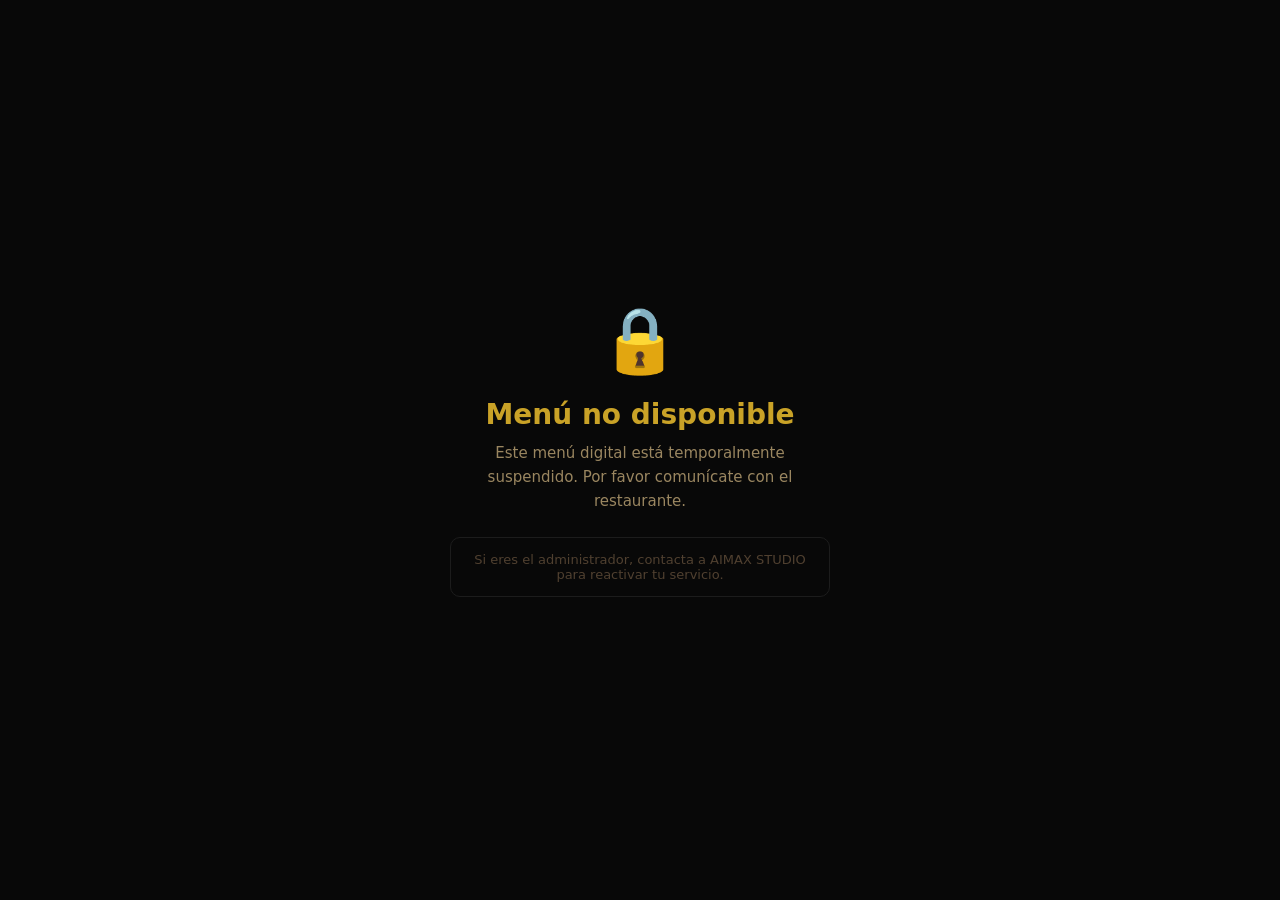
==== commit 3e433800: "⛔ Menú suspendido desde AIMAX CRM" ====
--- a/index.html
+++ b/index.html
@@ -1,1622 +1 @@
-<!DOCTYPE html>
-<html lang="es">
-<head>
-    <meta charset="UTF-8">
-    <meta name="viewport" content="width=device-width, initial-scale=1.0">
-    <title>Menu Navarra</title>
-</head>
-<link rel="stylesheet" href="style.css">
-<body>
-    <form id="pedidoForm">
-
-      <div class="container">
-        <div class="portada"><img src="portadanavarra.jpg" alt="portada del menu"></div>
-    </div>
-
-    <h1>Menu Navarra</h1>
-
-    <section class="menu-section">
-
-<h2 onclick="toggleMenu(this)"><span>Entradas</span></h2>
-
-<div class="platos" >
-
-<div class="item">
-<div class="item-linea">
-
-<label>
-<input type="checkbox" class="check-plato"
-name="Nuggets de Pollo"
-value="Nuggets de Pollo"
-onchange="toggleCantidad(this); toggleDescripcion(this)">
-Nuggets de Pollo
-</label>
-
-<span>$22.000</span>
-
-<input type="number" class="cantidad"
-name="NuggetsPolloCantidad"
-value="0" min="0"
-onchange="calcularTotal()">
-
-</div>
-
-<div class="descripcion" style="display:none;">
-Seis unidades, papa a la francesa y salsa de la casa.
-</div>
-</div>
-
-
-<div class="item">
-<div class="item-linea">
-
-<label>
-<input type="checkbox" class="check-plato"
-name="Porcion de Chicharron"
-value="Porción de Chicharrón"
-onchange="toggleCantidad(this); toggleDescripcion(this)">
-Porción de Chicharrón
-</label>
-
-<span>$25.000</span>
-
-<input type="number" class="cantidad"
-name="ChicharronCantidad"
-value="0" min="0"
-onchange="calcularTotal()">
-
-</div>
-
-<div class="descripcion" style="display:none;">
-250 gramos de chicharrón carnudo, rapiyuca y limón.
-</div>
-</div>
-
-
-<div class="item">
-<div class="item-linea">
-
-<label>
-<input type="checkbox" class="check-plato"
-name="Vallunas"
-value="Vallunas"
-onchange="toggleCantidad(this); toggleDescripcion(this)">
-Vallunas
-</label>
-
-<span>$14.000</span>
-
-<input type="number" class="cantidad"
-name="VallunasCantidad"
-value="0" min="0"
-onchange="calcularTotal()">
-
-</div>
-
-<div class="descripcion" style="display:none;">
-Seis unidades de mini vallunas, salsa tártara.
-</div>
-</div>
-
-</div>
-</section>
-
-<section class="menu-section">
-
-<h2 onclick="toggleMenu(this)"><span>Hamburguesas</span></h2>
-
-<div class="platos" style="display:none;">
-
-<div class="item">
-<div class="item-linea">
-
-<label>
-<input type="checkbox" class="check-plato"
-name="LaClasica"
-value="La Clásica"
-onchange="toggleCantidad(this); toggleDescripcion(this)">
-La Clásica
-</label>
-
-<select class="sabor">
-<option value="">Elige</option>
-<option value="Pollo">Pollo</option>
-<option value="Carne">Carne</option>
-<option value="Cerdo">Cerdo</option>
-</select>
-
-<span>$22.000</span>
-
-<input type="number" class="cantidad"
-name="ClasicaCantidad"
-value="0" min="0"
-onchange="calcularTotal()">
-
-</div>
-
-<div class="descripcion" style="display:none;">
-Croqueta de pollo, carne o cerdo, tocineta, queso, vegetales y porción de papas a la francesa.
-</div>
-</div>
-
-
-<div class="item">
-<div class="item-linea">
-
-<label>
-<input type="checkbox" class="check-plato"
-name="LaDoble"
-value="La Doble"
-onchange="toggleCantidad(this); toggleDescripcion(this)">
-La Doble
-</label>
-
-<span>$27.000</span>
-
-<input type="number" class="cantidad"
-name="DobleCantidad"
-value="0" min="0"
-onchange="calcularTotal()">
-
-</div>
-
-<div class="descripcion" style="display:none;">
-Doble croqueta de carne, queso americano, queso doble crema, tocineta, mermelada de pimentón, vegetales y porción de papas a la francesa.
-</div>
-</div>
-
-
-<div class="item">
-<div class="item-linea">
-
-<label>
-<input type="checkbox" class="check-plato"
-name="HamburguesaNavarra"
-value="Navarra"
-onchange="toggleCantidad(this); toggleDescripcion(this)">
-Navarra
-</label>
-
-<span>$30.000</span>
-
-<input type="number" class="cantidad"
-name="NavarraCantidad"
-value="0" min="0"
-onchange="calcularTotal()">
-
-</div>
-
-<div class="descripcion" style="display:none;">
-Croqueta de carne, pechuga apanada o a la plancha, queso americano, queso doble crema, tocineta, vegetales y porción de papas a la francesa.
-</div>
-</div>
-
-</div>
-</section>
-
-<section class="menu-section">
-
-<h2 onclick="toggleMenu(this)"><span>Salchixx</span> </h2>
-
-<div class="platos" style="display:none;">
-
-<div class="item">
-<div class="item-linea">
-
-<label>
-<input type="checkbox" class="check-plato"
-name="PolludaPersonal"
-value="La Polluda Personal"
-onchange="toggleCantidad(this); toggleDescripcion(this)">
-La Polluda Personal
-</label>
-
-<span>$22.000</span>
-
-<input type="number" class="cantidad"
-name="PolludaPersonalCantidad"
-value="0" min="0"
-onchange="calcularTotal()">
-
-</div>
-
-<div class="descripcion" style="display:none;">
-Base de papa francesa, salchicha zenú americana, pollo desmechado, queso derretido y guacamole.
-</div>
-</div>
-
-
-<div class="item">
-<div class="item-linea">
-
-<label>
-<input type="checkbox" class="check-plato"
-name="PolludaParaDos"
-value="La Polluda Para Dos"
-onchange="toggleCantidad(this); toggleDescripcion(this)">
-La Polluda Para Dos
-</label>
-
-<span>$38.000</span>
-
-<input type="number" class="cantidad"
-name="PolludaDosCantidad"
-value="0" min="0"
-onchange="calcularTotal()">
-</div>
-<div class="descripcion" style="display:none;">
-Base de papa francesa, salchicha zenú americana, pollo desmechado, queso derretido y guacamole.
-</div>
-</div>
-
-</div>
-</section>
-
-<section class="menu-section">
-
-<h2 onclick="toggleMenu(this)"><span>Perros Calientes</span> </h2>
-
-<div class="platos" style="display:none;">
-
-<div class="item">
-<div class="item-linea">
-
-<label>
-<input type="checkbox" class="check-plato"
-name="PerroSencillo"
-value="Perro Sencillo"
-onchange="toggleCantidad(this); toggleDescripcion(this)">
-El Sencillo
-</label>
-
-<span>$17.000</span>
-
-<input type="number" class="cantidad"
-name="PerroSencilloCantidad"
-value="0" min="0"
-onchange="calcularTotal()">
-
-</div>
-
-<div class="descripcion" style="display:none;">
-Salchicha zenú americana, queso, papa ripio, salsas y porción de papas a la francesa.
-</div>
-</div>
-
-<div class="item">
-<div class="item-linea">
-
-<label>
-  <input type="checkbox" class="check-plato"
-name="PerroEspecial"
-value="Perro Especial"
-onchange="toggleCantidad(this); toggleDescripcion(this)">
-Perro
-</label>
-
-<select class="sabor proteína">
-<option value="">Elige</option>
-<option value="Pollo desmechado">Pollo</option>
-<option value="Carne desmechada">Carne</option>
-</select>
-
-<span>$24.000</span>
-
-<input type="number" class="cantidad"
-name="PerroEspecialCantidad"
-value="0" min="0"
-onchange="calcularTotal()">
-
-</div>
-
-<div class="descripcion" style="display:none;">
-Proteina a eleccion, salchicha zenú americana, queso, papa ripio, salsa, porcion de papas a la francesa.
-</div>
-</div>
-
-<div class="item">
-<div class="item-linea">
-
-<label>
-<input type="checkbox" class="check-plato"
-name="PerroNavarra"
-value="Perro Navarra"
-onchange="toggleCantidad(this); toggleDescripcion(this)">
-Navarra
-</label>
-
-<span>$28.000</span>
-
-<input type="number" class="cantidad"
-name="PerroNavarraCantidad"
-value="0" min="0"
-onchange="calcularTotal()">
-
-</div>
-
-<div class="descripcion" style="display:none;">
-Pollo y carne desmechado, salchicha zenú americana, queso, papa ripio, salsa y porción de papas a la francesa.
-</div>
-</div>
-
-</div>
-</section>
-
-<section class="menu-section">
-
-<h2 onclick="toggleMenu(this)"><span>Maicitos</span> </h2>
-
-<div class="platos" style="display:none;">
-
-<div class="item">
-<div class="item-linea">
-
-<label>
-<input type="checkbox" class="check-plato"
-name="MaicitosPollo"
-value="Maicitos Pollo"
-onchange="toggleCantidad(this); toggleDescripcion(this)">
-Pollo
-</label>
-
-<span>$22.000</span>
-
-<input type="number" class="cantidad"
-name="MaicitosPolloCantidad"
-value="0" min="0"
-onchange="calcularTotal()">
-
-</div>
-
-<div class="descripcion" style="display:none;">
-Maicitos acompañados de porción de papas a la francesa.
-</div>
-</div>
-
-
-<div class="item">
-<div class="item-linea">
-
-<label>
-<input type="checkbox" class="check-plato"
-name="MaicitosCarne"
-value="Maicitos Carne"
-onchange="toggleCantidad(this); toggleDescripcion(this)">
-Carne
-</label>
-
-<span>$27.000</span>
-
-<input type="number" class="cantidad"
-name="MaicitosCarneCantidad"
-value="0" min="0"
-onchange="calcularTotal()">
-
-</div>
-
-<div class="descripcion" style="display:none;">
-Maicitos acompañados de porción de papas a la francesa.
-</div>
-</div>
-
-</div>
-</section>
-
-<section class="menu-section">
-
-<h2 onclick="toggleMenu(this)"><span>Sandwichs</span> </h2>
-
-<div class="platos" style="display:none;">
-
-<div class="item">
-<div class="item-linea">
-
-<label>
-<input type="checkbox" class="check-plato"
-name="SandwichClasico"
-value="Sandwich Clasico"
-onchange="toggleCantidad(this); toggleDescripcion(this)">
-Sándwich Clásico
-</label>
-
-<span>$18.000</span>
-
-<input type="number" class="cantidad"
-name="SandwichClasicoCantidad"
-value="0" min="0"
-onchange="calcularTotal()">
-
-</div>
-
-<div class="descripcion" style="display:none;">
-Jamón de pavo, queso, tomate, lechuga, aderezo de la casa y porción de papas a la francesa.
-</div>
-</div>
-
-
-<div class="item">
-<div class="item-linea">
-
-<label>
-<input type="checkbox" class="check-plato"
-name="SandwichPollo"
-value="Sandwich de Pollo"
-onchange="toggleCantidad(this); toggleDescripcion(this)">
-Sandwich de Pollo
-</label>
-
-<span>$22.000</span>
-
-<input type="number" class="cantidad"
-name="SandwichPolloCantidad"
-value="0" min="0"
-onchange="calcularTotal()">
-
-</div>
-
-<div class="descripcion" style="display:none;">
-Pollo desmechado, queso, jamón de pavo, lechuga, tomate, aderezo de la casa y porción de papas a la francesa.
-</div>
-</div>
-
-
-<div class="item">
-<div class="item-linea">
-
-<label>
-<input type="checkbox" class="check-plato"
-name="SandwichCarne"
-value="Sandwich de Carne"
-onchange="toggleCantidad(this); toggleDescripcion(this)">
-Sandwich de Carne
-</label>
-
-<span>$24.000</span>
-
-<input type="number" class="cantidad"
-name="SandwichCarneCantidad"
-value="0" min="0"
-onchange="calcularTotal()">
-
-</div>
-
-<div class="descripcion" style="display:none;">
-Carne desmechada, queso, jamón de pavo, lechuga, tomate, aderezo de la casa y porción de papas a la francesa.
-</div>
-</div>
-
-
-<div class="item">
-<div class="item-linea">
-
-<label>
-<input type="checkbox" class="check-plato"
-name="SandwichNavarra"
-value="Sandwich Navarra"
-onchange="toggleCantidad(this); toggleDescripcion(this)">
-Sandwich Navarra
-</label>
-
-<span>$28.000</span>
-
-<input type="number" class="cantidad"
-name="SandwichNavarraCantidad"
-value="0" min="0"
-onchange="calcularTotal()">
-
-</div>
-
-<div class="descripcion" style="display:none;">
-Carne y pollo desmechado, queso, jamón de pavo, lechuga, tomate, aderezo de la casa y porción de papas a la francesa.
-</div>
-</div>
-
-</div>
-</section>
-
-<section class="menu-section">
-
-<h2 onclick="toggleMenu(this)"><span>Carnes</span> </h2>
-
-<div class="platos" style="display:none;">
-
-<div class="item">
-<div class="item-linea">
-
-<label>
-<input type="checkbox" class="check-plato"
-name="AsadoMixto"
-value="Asado Mixto"
-onchange="toggleCantidad(this); toggleDescripcion(this)">
-Asado Mixto
-</label>
-
-<span>$40.000</span>
-
-<input type="number" class="cantidad"
-name="AsadoMixtoCantidad"
-value="0" min="0"
-onchange="calcularTotal()">
-
-</div>
-
-<div class="descripcion" style="display:none;">
-Carne, pollo, cerdo a la plancha, chorizo ternera, porción de papas a la francesa y ensalada criolla.
-</div>
-</div>
-
-
-<div class="item">
-<div class="item-linea">
-
-<label>
-<input type="checkbox" class="check-plato"
-name="CarnePlancha"
-value="Carne a la Plancha"
-onchange="toggleCantidad(this); toggleDescripcion(this)">
-Carne a la Plancha
-</label>
-
-<span>$32.000</span>
-
-<input type="number" class="cantidad"
-name="CarnePlanchaCantidad"
-value="0" min="0"
-onchange="calcularTotal()">
-
-</div>
-
-<div class="descripcion" style="display:none;">
-Acompañado de porción de papas a la francesa y ensalada criolla.
-</div>
-</div>
-
-
-<div class="item">
-<div class="item-linea">
-
-<label>
-<input type="checkbox" class="check-plato"
-name="PechugaPlancha"
-value="Pechuga a la Plancha"
-onchange="toggleCantidad(this); toggleDescripcion(this)">
-Pechuga a la Plancha
-</label>
-
-<span>$30.000</span>
-
-<input type="number" class="cantidad"
-name="PechugaPlanchaCantidad"
-value="0" min="0"
-onchange="calcularTotal()">
-
-</div>
-</div>
-
-
-<div class="item">
-<div class="item-linea">
-
-<label>
-<input type="checkbox" class="check-plato"
-name="LomoCerdo"
-value="Lomo de Cerdo"
-onchange="toggleCantidad(this); toggleDescripcion(this)">
-Lomo de Cerdo
-</label>
-
-<span>$30.000</span>
-
-<input type="number" class="cantidad"
-name="LomoCerdoCantidad"
-value="0" min="0"
-onchange="calcularTotal()">
-
-</div>
-</div>
-
-</div>
-</section>
-
-<section class="menu-section">
-    <h2 onclick="toggleMenu(this)"><span> Bar</span></h2>
-
-<div class="platos" style="display:none;">
-
-<h3>Cócteles de Autor</h3>
-
-<div class="item">
-<div class="item-linea">
-<label>
-<input type="checkbox" class="check-plato"
-name="DulcePecado"
-value="Dulce Pecado"
-onchange="toggleCantidad(this); toggleDescripcion(this)">
-Dulce Pecado
-</label>
-
-<span>$25.000</span>
-
-<input type="number" class="cantidad"
-name="DulcePecadoCantidad"
-value="0" min="0"
-onchange="calcularTotal()">
-</div>
-
-<div class="descripcion" style="display:none;">
-Whisky, maracuyá, crema de coco, triple sec y limón.
-</div>
-</div>
-
-
-<div class="item">
-<div class="item-linea">
-<label>
-<input type="checkbox" class="check-plato"
-name="PerroNegro"
-value="Perro Negro"
-onchange="toggleCantidad(this); toggleDescripcion(this)">
-Perro Negro
-</label>
-
-<span>$25.000</span>
-
-<input type="number" class="cantidad"
-name="PerroNegroCantidad"
-value="0" min="0"
-onchange="calcularTotal()">
-</div>
-
-<div class="descripcion" style="display:none;">
-Tequila, ron, jamaica, frutos amarillos, ají dulce y limón.
-</div>
-</div>
-
-
-<div class="item">
-<div class="item-linea">
-<label>
-<input type="checkbox" class="check-plato"
-name="Saoco"
-value="Saoco"
-onchange="toggleCantidad(this); toggleDescripcion(this)">
-Saoco
-</label>
-
-<span>$25.000</span>
-
-<input type="number" class="cantidad"
-name="SaocoCantidad"
-value="0" min="0"
-onchange="calcularTotal()">
-</div>
-
-<div class="descripcion" style="display:none;">
-Ron blanco, ron oscuro, frutos rojos, frutos amarillos, triple sec, limón y chamoy.
-</div>
-</div>
-</section>
-
-<section class="menu-section">
-
-<h2 onclick="toggleMenu(this)"><span>Peceras</span> </h2>
-
-<div class="platos" style="display:none;">
-
-<div class="item">
-<div class="item-linea">
-
-<label>
-<input type="checkbox" class="check-plato"
-name="Pecera"
-value="Pecera"
-onchange="toggleCantidad(this); toggleDescripcion(this); calcularTotal()">
-Pecera
-</label>
-
-<select class="sabor" onchange="calcularTotal()">
-<option value="">Elige</option>
-<option value="50000">$50.000</option>
-<option value="80000">$80.000</option>
-</select>
-
-<span>$50-80K</span>
-
-<input type="number" class="cantidad"
-name="PeceraCantidad"
-value="0" min="0"
-onchange="calcularTotal()">
-
-</div>
-
-<div class="descripcion" style="display:none;">
-Cóctel para compartir preparado con mezcla de licores y frutas.
-</div>
-</div>
-
-
-<div class="item">
-<div class="item-linea">
-
-<label>
-<input type="checkbox" class="check-plato"
-name="PeceraMarilyn"
-value="Pecera Marilyn Monroe"
-onchange="toggleCantidad(this); toggleDescripcion(this); calcularTotal()">
-Marilyn Monroe
-</label>
-
-<select class="sabor" onchange="calcularTotal()">
-<option value="">Elige</option>
-<option value="50000">$50.000</option>
-<option value="80000">$80.000</option>
-</select>
-
-<span>$50-80K</span>
-
-<input type="number" class="cantidad"
-name="PeceraMarilynCantidad"
-value="0" min="0"
-onchange="calcularTotal()">
-
-</div>
-
-<div class="descripcion" style="display:none;">
-Tequila, vodka, ron blanco, ginebra, frutos rojos, naranja, limón, chamoy y Canadá Dry.
-</div>
-</div>
-
-
-<div class="item">
-<div class="item-linea">
-
-<label>
-<input type="checkbox" class="check-plato"
-name="Pecera47"
-value="Pecera La 47"
-onchange="toggleCantidad(this); toggleDescripcion(this); calcularTotal()">
-La 47
-</label>
-
-<select class="sabor" onchange="calcularTotal()">
-<option value="">Elige</option>
-<option value="50000">$50.000</option>
-<option value="80000">$80.000</option>
-</select>
-
-<span>$50-80K</span>
-
-<input type="number" class="cantidad"
-name="Pecera47Cantidad"
-value="0" min="0"
-onchange="calcularTotal()">
-
-</div>
-
-<div class="descripcion" style="display:none;">
-Tequila, vodka, ron blanco, ron oscuro, whisky, jamaica, maracuyá y ají dulce.
-</div>
-</div>
-
-</div>
-</section>
-
-<section class="menu-section">
-
-<h2 onclick="toggleMenu(this)"><span>Vinos</span> </h2>
-
-<div class="platos" style="display:none;">
-
-<div class="item">
-<div class="item-linea">
-
-<label>
-<input type="checkbox" class="check-plato"
-name="JarraSangria"
-value="Jarra de Sangria"
-onchange="toggleCantidad(this); toggleDescripcion(this)">
-Jarra de Sangría
-</label>
-
-<span>$70.000</span>
-
-<input type="number" class="cantidad"
-name="JarraSangriaCantidad"
-value="0" min="0"
-onchange="calcularTotal()">
-
-</div>
-
-<div class="descripcion" style="display:none;">
-Vino tinto, ginebra, limón, mix de frutas, naranja y Canadá Dry.
-</div>
-</div>
-
-
-<div class="item">
-<div class="item-linea">
-<label>
-<input type="checkbox" class="check-plato"
-name="CopaSangria"
-value="Copa Sangria"
-onchange="toggleCantidad(this); toggleDescripcion(this)">
-Copa Sangría
-</label>
-
-<span>$22.000</span>
-
-<input type="number" class="cantidad"
-name="CopaSangriaCantidad"
-value="0" min="0"
-onchange="calcularTotal()">
-</div>
-
-<div class="descripcion" style="display:none;">
-Vino tinto, limón, mix de frutas, naranja y Canadá Dry.
-</div>
-</div>
-
-
-<div class="item">
-<div class="item-linea">
-<label>
-<input type="checkbox" class="check-plato"
-name="TintoVerano"
-value="Tinto Verano"
-onchange="toggleCantidad(this); toggleDescripcion(this)">
-Tinto Verano
-</label>
-
-<span>$22.000</span>
-
-<input type="number" class="cantidad"
-name="TintoVeranoCantidad"
-value="0" min="0"
-onchange="calcularTotal()">
-</div>
-
-<div class="descripcion" style="display:none;">
-Vino tinto, naranja, limón y Canadá Dry.
-</div>
-</div>
-
-</div>
-</section>
-
-<section class="menu-section">
-
-<h2 onclick="toggleMenu(this)"><span>Vodka</span> </h2>
-
-<div class="platos" style="display:none;">
-
-<div class="item">
-<div class="item-linea">
-<label>
-<input type="checkbox" class="check-plato"
-name="SexOnTheBeach"
-value="Sex on the Beach"
-onchange="toggleCantidad(this); toggleDescripcion(this)">
-Sex on the Beach
-</label>
-
-<span>$18.000</span>
-
-<input type="number" class="cantidad"
-name="SexOnTheBeachCantidad"
-value="0" min="0"
-onchange="calcularTotal()">
-</div>
-
-<div class="descripcion" style="display:none;">
-Vodka, maracuyá, naranja y granadina.
-</div>
-</div>
-
-
-<div class="item">
-<div class="item-linea">
-<label>
-<input type="checkbox" class="check-plato"
-name="MoscowMule"
-value="Moscow Mule"
-onchange="toggleCantidad(this); toggleDescripcion(this)">
-Moscow Mule
-</label>
-
-<span>$18.000</span>
-
-<input type="number" class="cantidad"
-name="MoscowMuleCantidad"
-value="0" min="0"
-onchange="calcularTotal()">
-</div>
-
-<div class="descripcion" style="display:none;">
-Vodka, jengibre, limón y menta.
-</div>
-</div>
-
-
-<div class="item">
-<div class="item-linea">
-<label>
-<input type="checkbox" class="check-plato"
-name="Destornillador"
-value="Destornillador"
-onchange="toggleCantidad(this); toggleDescripcion(this)">
-Destornillador
-</label>
-
-<span>$18.000</span>
-
-<input type="number" class="cantidad"
-name="DestornilladorCantidad"
-value="0" min="0"
-onchange="calcularTotal()">
-</div>
-
-<div class="descripcion" style="display:none;">
-Vodka y naranja.
-</div>
-</div>
-
-</div>
-</section>
-
-<section class="menu-section">
-
-<h2 onclick="toggleMenu(this)"><span> Ron</span></h2>
-
-<div class="platos" style="display:none;">
-
-<div class="item">
-<div class="item-linea">
-<label>
-<input type="checkbox" class="check-plato"
-name="PinaColada"
-value="Piña Colada"
-onchange="toggleCantidad(this); toggleDescripcion(this)">
-Piña Colada
-</label>
-
-<span>$20.000</span>
-
-<input type="number" class="cantidad"
-name="PinaColadaCantidad"
-value="0" min="0"
-onchange="calcularTotal()">
-</div>
-
-<div class="descripcion" style="display:none;">
-Ron, crema de coco y piña.
-</div>
-</div>
-
-
-<div class="item">
-<div class="item-linea">
-<label>
-<input type="checkbox" class="check-plato"
-name="MojitoFrutosRojos"
-value="Mojito Frutos Rojos"
-onchange="toggleCantidad(this); toggleDescripcion(this)">
-Mojito (Frutos Rojos)
-</label>
-
-<span>$18.000</span>
-
-<input type="number" class="cantidad"
-name="MojitoFrutosRojosCantidad"
-value="0" min="0"
-onchange="calcularTotal()">
-</div>
-
-<div class="descripcion" style="display:none;">
-Ron, hierbabuena, limón y soda.
-</div>
-</div>
-
-
-<div class="item">
-<div class="item-linea">
-<label>
-<input type="checkbox" class="check-plato"
-name="CubaLibre"
-value="Cuba Libre"
-onchange="toggleCantidad(this); toggleDescripcion(this)">
-Cuba Libre
-</label>
-
-<span>$20.000</span>
-
-<input type="number" class="cantidad"
-name="CubaLibreCantidad"
-value="0" min="0"
-onchange="calcularTotal()">
-</div>
-
-<div class="descripcion" style="display:none;">
-Ron, Coca-Cola, amargo de angostura y limón.
-</div>
-</div>
-
-</div>
-</section>
-
-<section class="menu-section">
-
-<h2 onclick="toggleMenu(this)"><span>Ginebra</span></h2>
-
-<div class="platos" style="display:none;">
-
-<div class="item">
-<div class="item-linea">
-<label>
-<input type="checkbox" class="check-plato"
-name="GinTonic"
-value="Gin and Tonic"
-onchange="toggleCantidad(this); toggleDescripcion(this)">
-Gin and Tonic
-</label>
-
-<span>$18.000</span>
-
-<input type="number" class="cantidad"
-name="GinTonicCantidad"
-value="0" min="0"
-onchange="calcularTotal()">
-</div>
-
-<div class="descripcion" style="display:none;">
-Agua tónica con notas cítricas.
-</div>
-</div>
-
-
-<div class="item">
-<div class="item-linea">
-<label>
-<input type="checkbox" class="check-plato"
-name="TomCollins"
-value="Tom Collins"
-onchange="toggleCantidad(this); toggleDescripcion(this)">
-Tom Collins
-</label>
-
-<span>$18.000</span>
-
-<input type="number" class="cantidad"
-name="TomCollinsCantidad"
-value="0" min="0"
-onchange="calcularTotal()">
-</div>
-
-<div class="descripcion" style="display:none;">
-Gin con jamaica.
-</div>
-</div>
-
-</div>
-</section>
-
-<section class="menu-section">
-<h2 onclick="toggleMenu(this)"><span>Licores</span></h2>
-
-<div class="platos" style="display:none;">
-
-<div class="item"><div class="item-linea"><label><input type="checkbox" class="check-plato" name="BuchanansMaster" value="Buchanans Master" onchange="toggleCantidad(this)">Buchanans Master</label><span>$300.000</span><input type="number" class="cantidad" name="BuchanansMasterCantidad" value="0" min="0" onchange="calcularTotal()"></div></div>
-
-<div class="item"><div class="item-linea"><label><input type="checkbox" class="check-plato" name="BuchanansDeluxe" value="Buchanans Deluxe" onchange="toggleCantidad(this)">Buchanans Deluxe</label><span>$250.000</span><input type="number" class="cantidad" name="BuchanansDeluxeCantidad" value="0" min="0" onchange="calcularTotal()"></div></div>
-
-<div class="item"><div class="item-linea"><label><input type="checkbox" class="check-plato" name="OldParr" value="Old Parr" onchange="toggleCantidad(this)">Old Parr</label><span>$250.000</span><input type="number" class="cantidad" name="OldParrCantidad" value="0" min="0" onchange="calcularTotal()"></div></div>
-
-<div class="item"><div class="item-linea"><label><input type="checkbox" class="check-plato" name="JackHoney" value="Jack Daniels Honey" onchange="toggleCantidad(this)">Jack Daniels Honey</label><span>$230.000</span><input type="number" class="cantidad" name="JackHoneyCantidad" value="0" min="0" onchange="calcularTotal()"></div></div>
-
-<div class="item"><div class="item-linea"><label><input type="checkbox" class="check-plato" name="JackTennessee" value="Jack Daniels Tenesse" onchange="toggleCantidad(this)">Jack Daniels Tenesse</label><span>$230.000</span><input type="number" class="cantidad" name="JackTennesseeCantidad" value="0" min="0" onchange="calcularTotal()"></div></div>
-
-<div class="item"><div class="item-linea"><label><input type="checkbox" class="check-plato" name="DonJulio70" value="Don Julio 70 Años" onchange="toggleCantidad(this)">Don Julio 70 Años</label><span>$400.000</span><input type="number" class="cantidad" name="DonJulio70Cantidad" value="0" min="0" onchange="calcularTotal()"></div></div>
-
-<div class="item"><div class="item-linea"><label><input type="checkbox" class="check-plato" name="DonJulioBlanco" value="Don Julio Blanco" onchange="toggleCantidad(this)">Don Julio Blanco</label><span>$350.000</span><input type="number" class="cantidad" name="DonJulioBlancoCantidad" value="0" min="0" onchange="calcularTotal()"></div></div>
-
-<div class="item"><div class="item-linea"><label><input type="checkbox" class="check-plato" name="JimadorBlanco" value="Jimador Blanco" onchange="toggleCantidad(this)">Jimador Blanco</label><span>$230.000</span><input type="number" class="cantidad" name="JimadorBlancoCantidad" value="0" min="0" onchange="calcularTotal()"></div></div>
-
-<div class="item"><div class="item-linea"><label><input type="checkbox" class="check-plato" name="JimadorReposado" value="Jimador Reposado" onchange="toggleCantidad(this)">Jimador Reposado</label><span>$230.000</span><input type="number" class="cantidad" name="JimadorReposadoCantidad" value="0" min="0" onchange="calcularTotal()"></div></div>
-
-</div>
-</section>
-
-
-<section class="menu-section">
-<h2 onclick="toggleMenu(this)"><span>Cervezas</span></h2>
-
-<div class="platos" style="display:none;">
-
-<div class="item"><div class="item-linea"><label><input type="checkbox" class="check-plato" name="StellaArtois" value="Stella Artois" onchange="toggleCantidad(this)">Stella Artois</label><span>$10.000</span><input type="number" class="cantidad" name="StellaArtoisCantidad" value="0" min="0" onchange="calcularTotal()"></div></div>
-
-<div class="item"><div class="item-linea"><label><input type="checkbox" class="check-plato" name="Corona" value="Corona" onchange="toggleCantidad(this)">Corona</label><span>$10.000</span><input type="number" class="cantidad" name="CoronaCantidad" value="0" min="0" onchange="calcularTotal()"></div></div>
-
-<div class="item"><div class="item-linea"><label><input type="checkbox" class="check-plato" name="Coronita" value="Coronita" onchange="toggleCantidad(this)">Coronita</label><span>$8.000</span><input type="number" class="cantidad" name="CoronitaCantidad" value="0" min="0" onchange="calcularTotal()"></div></div>
-
-<div class="item"><div class="item-linea"><label><input type="checkbox" class="check-plato" name="Heineken" value="Heineken" onchange="toggleCantidad(this)">Heineken</label><span>$7.000</span><input type="number" class="cantidad" name="HeinekenCantidad" value="0" min="0" onchange="calcularTotal()"></div></div>
-
-<div class="item"><div class="item-linea"><label><input type="checkbox" class="check-plato" name="Budweiser" value="Budweiser" onchange="toggleCantidad(this)">Budweiser</label><span>$7.000</span><input type="number" class="cantidad" name="BudweiserCantidad" value="0" min="0" onchange="calcularTotal()"></div></div>
-
-<div class="item"><div class="item-linea"><label><input type="checkbox" class="check-plato" name="ClubColombia" value="Club Colombia" onchange="toggleCantidad(this)">Club Colombia</label><span>$7.000</span><input type="number" class="cantidad" name="ClubColombiaCantidad" value="0" min="0" onchange="calcularTotal()"></div></div>
-
-<div class="item"><div class="item-linea"><label><input type="checkbox" class="check-plato" name="Poker" value="Poker" onchange="toggleCantidad(this)">Poker</label><span>$6.000</span><input type="number" class="cantidad" name="PokerCantidad" value="0" min="0" onchange="calcularTotal()"></div></div>
-
-<div class="item"><div class="item-linea"><label><input type="checkbox" class="check-plato" name="Aguila" value="Aguila" onchange="toggleCantidad(this)">Aguila</label><span>$6.000</span><input type="number" class="cantidad" name="AguilaCantidad" value="0" min="0" onchange="calcularTotal()"></div></div>
-
-<div class="item"><div class="item-linea"><label><input type="checkbox" class="check-plato" name="Andina" value="Andina" onchange="toggleCantidad(this)">Andina</label><span>$6.000</span><input type="number" class="cantidad" name="AndinaCantidad" value="0" min="0" onchange="calcularTotal()"></div></div>
-
-</div>
-</section>
-
-<section class="menu-section">
-<h2 onclick="toggleMenu(this)"><span>Shots</span> </h2>
-
-<div class="platos" style="display:none;">
-
-<div class="item">
-<div class="item-linea">
-<label>
-<input type="checkbox" class="check-plato" name="ShotTequila" value="Shot de Tequila" onchange="toggleCantidad(this)">
-Shot de Tequila
-</label>
-<span>$8.000</span>
-<input type="number" class="cantidad" name="ShotTequilaCantidad" value="0" min="0" onchange="calcularTotal()">
-</div>
-</div>
-
-<div class="item">
-<div class="item-linea">
-<label>
-<input type="checkbox" class="check-plato" name="ShotJagger" value="Shot de Jagger" onchange="toggleCantidad(this)">
-Shot de Jagger
-</label>
-<span>$10.000</span>
-<input type="number" class="cantidad" name="ShotJaggerCantidad" value="0" min="0" onchange="calcularTotal()">
-</div>
-</div>
-
-<div class="item">
-<div class="item-linea">
-<label>
-<input type="checkbox" class="check-plato" name="ShotFireball" value="Shot Fireball" onchange="toggleCantidad(this)">
-Shot Fireball
-</label>
-<span>$9.000</span>
-<input type="number" class="cantidad" name="ShotFireballCantidad" value="0" min="0" onchange="calcularTotal()">
-</div>
-</div>
-
-</div>
-</section>
-
-
-<section class="menu-section">
-<h2 onclick="toggleMenu(this)"><span>Micheladas</span> </h2>
-
-<div class="platos" style="display:none;">
-
-<div class="item">
-<div class="item-linea">
-<label>
-<input type="checkbox" class="check-plato" name="MicheladaClasica" value="Michelada Clasica" onchange="toggleCantidad(this); toggleDescripcion(this)">
-Michelada Clásica
-</label>
-<span>$12.000</span>
-<input type="number" class="cantidad" name="MicheladaClasicaCantidad" value="0" min="0" onchange="calcularTotal()">
-</div>
-<div class="descripcion" style="display:none;">
-Cerveza, limón, sal y salsas especiales.
-</div>
-</div>
-
-<div class="item">
-<div class="item-linea">
-<label>
-<input type="checkbox" class="check-plato" name="MicheladaEspecial" value="Michelada Especial" onchange="toggleCantidad(this); toggleDescripcion(this)">
-Michelada Especial
-</label>
-<span>$15.000</span>
-<input type="number" class="cantidad" name="MicheladaEspecialCantidad" value="0" min="0" onchange="calcularTotal()">
-</div>
-<div class="descripcion" style="display:none;">
-Cerveza, limón, salsas, especias y toque de picante.
-</div>
-</div>
-
-</div>
-</section>
-
-
-<section class="menu-section">
-<h2 onclick="toggleMenu(this)"><span>Cafetería</span> </h2>
-
-<div class="platos" style="display:none;">
-
-<div class="item">
-<div class="item-linea">
-<label>
-<input type="checkbox" class="check-plato" name="CafeAmericano" value="Cafe Americano" onchange="toggleCantidad(this)">
-Café Americano
-</label>
-<span>$4.000</span>
-<input type="number" class="cantidad" name="CafeAmericanoCantidad" value="0" min="0" onchange="calcularTotal()">
-</div>
-</div>
-
-<div class="item">
-<div class="item-linea">
-<label>
-<input type="checkbox" class="check-plato" name="CafeLatte" value="Cafe Latte" onchange="toggleCantidad(this)">
-Café Latte
-</label>
-<span>$5.000</span>
-<input type="number" class="cantidad" name="CafeLatteCantidad" value="0" min="0" onchange="calcularTotal()">
-</div>
-</div>
-
-<div class="item">
-<div class="item-linea">
-<label>
-<input type="checkbox" class="check-plato" name="Capuccino" value="Capuccino" onchange="toggleCantidad(this)">
-Capuccino
-</label>
-<span>$5.000</span>
-<input type="number" class="cantidad" name="CapuccinoCantidad" value="0" min="0" onchange="calcularTotal()">
-</div>
-</div>
-
-</div>
-</section>
-
-<section class="menu-section">
-<h2 onclick="toggleMenu(this)"><span>Aromáticas</span> </h2>
-
-<div class="platos" style="display:none;">
-
-<div class="item">
-<div class="item-linea">
-<label><input type="checkbox" class="check-plato" name="AromaticaFrutosRojos" value="Aromática Frutos Rojos" onchange="toggleCantidad(this)">Frutos rojos</label>
-<span>$8.000</span>
-<input type="number" class="cantidad" name="AromaticaFrutosRojosCantidad" value="0" min="0" onchange="calcularTotal()">
-</div>
-</div>
-
-<div class="item">
-<div class="item-linea">
-<label><input type="checkbox" class="check-plato" name="AromaticaFrutosAmarillos" value="Aromática Frutos Amarillos" onchange="toggleCantidad(this)">Frutos amarillos</label>
-<span>$8.000</span>
-<input type="number" class="cantidad" name="AromaticaFrutosAmarillosCantidad" value="0" min="0" onchange="calcularTotal()">
-</div>
-</div>
-
-<div class="item">
-<div class="item-linea">
-<label><input type="checkbox" class="check-plato" name="AromaticaFrutosVerdes" value="Aromática Frutos Verdes" onchange="toggleCantidad(this)">Frutos verdes</label>
-<span>$8.000</span>
-<input type="number" class="cantidad" name="AromaticaFrutosVerdesCantidad" value="0" min="0" onchange="calcularTotal()">
-</div>
-</div>
-
-<div class="item">
-<div class="item-linea">
-<label><input type="checkbox" class="check-plato" name="JamaicaJengibre" value="Jamaica y Jengibre" onchange="toggleCantidad(this)">Jamaica y jengibre</label>
-<span>$8.000</span>
-<input type="number" class="cantidad" name="JamaicaJengibreCantidad" value="0" min="0" onchange="calcularTotal()">
-</div>
-</div>
-
-<div class="item">
-<div class="item-linea">
-<label><input type="checkbox" class="check-plato" name="TeLimon" value="Té de Limón" onchange="toggleCantidad(this)">Té de limón</label>
-<span>$8.000</span>
-<input type="number" class="cantidad" name="TeLimonCantidad" value="0" min="0" onchange="calcularTotal()">
-</div>
-</div>
-
-</div>
-</section>
-
-
-<section class="menu-section">
-<h2 onclick="toggleMenu(this)"><span> Frappes</span></h2>
-
-<div class="platos" style="display:none;">
-
-<div class="item"><div class="item-linea"><label><input type="checkbox" class="check-plato" name="FrappeCoco" value="Frappe Coco" onchange="toggleCantidad(this)">Coco</label><span>$14.000</span><input type="number" class="cantidad" name="FrappeCocoCantidad" value="0" min="0" onchange="calcularTotal()"></div></div>
-
-<div class="item"><div class="item-linea"><label><input type="checkbox" class="check-plato" name="FrappeCerezada" value="Frappe Cerezada" onchange="toggleCantidad(this)">Cerezada</label><span>$14.000</span><input type="number" class="cantidad" name="FrappeCerezadaCantidad" value="0" min="0" onchange="calcularTotal()"></div></div>
-
-<div class="item"><div class="item-linea"><label><input type="checkbox" class="check-plato" name="FrappeHierbabuena" value="Frappe Hierbabuena" onchange="toggleCantidad(this)">Hierbabuena</label><span>$12.000</span><input type="number" class="cantidad" name="FrappeHierbabuenaCantidad" value="0" min="0" onchange="calcularTotal()"></div></div>
-
-<div class="item"><div class="item-linea"><label><input type="checkbox" class="check-plato" name="FrappeMaracuya" value="Frappe Maracuyá" onchange="toggleCantidad(this)">Maracuyá</label><span>$12.000</span><input type="number" class="cantidad" name="FrappeMaracuyaCantidad" value="0" min="0" onchange="calcularTotal()"></div></div>
-
-<div class="item"><div class="item-linea"><label><input type="checkbox" class="check-plato" name="FrappeNaranja" value="Frappe Naranja" onchange="toggleCantidad(this)">Naranja</label><span>$12.000</span><input type="number" class="cantidad" name="FrappeNaranjaCantidad" value="0" min="0" onchange="calcularTotal()"></div></div>
-
-<div class="item"><div class="item-linea"><label><input type="checkbox" class="check-plato" name="FrappeLimon" value="Frappe Limón" onchange="toggleCantidad(this)">Limón</label><span>$12.000</span><input type="number" class="cantidad" name="FrappeLimonCantidad" value="0" min="0" onchange="calcularTotal()"></div></div>
-
-<div class="item"><div class="item-linea"><label><input type="checkbox" class="check-plato" name="FrappeFresa" value="Frappe Fresa" onchange="toggleCantidad(this)">Fresa</label><span>$12.000</span><input type="number" class="cantidad" name="FrappeFresaCantidad" value="0" min="0" onchange="calcularTotal()"></div></div>
-
-<div class="item"><div class="item-linea"><label><input type="checkbox" class="check-plato" name="FrappeMora" value="Frappe Mora" onchange="toggleCantidad(this)">Mora</label><span>$12.000</span><input type="number" class="cantidad" name="FrappeMoraCantidad" value="0" min="0" onchange="calcularTotal()"></div></div>
-
-<div class="item"><div class="item-linea"><label><input type="checkbox" class="check-plato" name="FrappeGuanabana" value="Frappe Guanábana" onchange="toggleCantidad(this)">Guanábana</label><span>$12.000</span><input type="number" class="cantidad" name="FrappeGuanabanaCantidad" value="0" min="0" onchange="calcularTotal()"></div></div>
-
-</div>
-</section>
-
-
-<section class="menu-section">
-<h2 onclick="toggleMenu(this)"><span>Malteadas</span></h2>
-
-<div class="platos" style="display:none;">
-
-<div class="item"><div class="item-linea"><label><input type="checkbox" class="check-plato" name="MalteadaMM" value="Malteada M&M's" onchange="toggleCantidad(this)">M&M's</label><span>$18.000</span><input type="number" class="cantidad" name="MalteadaMMCantidad" value="0" min="0" onchange="calcularTotal()"></div></div>
-
-<div class="item"><div class="item-linea"><label><input type="checkbox" class="check-plato" name="MalteadaMilo" value="Malteada Milo" onchange="toggleCantidad(this)">Milo</label><span>$15.000</span><input type="number" class="cantidad" name="MalteadaMiloCantidad" value="0" min="0" onchange="calcularTotal()"></div></div>
-
-<div class="item"><div class="item-linea"><label><input type="checkbox" class="check-plato" name="MalteadaChocolate" value="Malteada Chocolate" onchange="toggleCantidad(this)">Chocolate</label><span>$15.000</span><input type="number" class="cantidad" name="MalteadaChocolateCantidad" value="0" min="0" onchange="calcularTotal()"></div></div>
-
-<div class="item"><div class="item-linea"><label><input type="checkbox" class="check-plato" name="MalteadaCocosette" value="Malteada Cocosette" onchange="toggleCantidad(this)">Cocosette</label><span>$15.000</span><input type="number" class="cantidad" name="MalteadaCocosetteCantidad" value="0" min="0" onchange="calcularTotal()"></div></div>
-
-<div class="item"><div class="item-linea"><label><input type="checkbox" class="check-plato" name="MalteadaOreo" value="Malteada Oreo" onchange="toggleCantidad(this)">Oreo</label><span>$15.000</span><input type="number" class="cantidad" name="MalteadaOreoCantidad" value="0" min="0" onchange="calcularTotal()"></div></div>
-
-</div>
-</section>
-
-<section class="menu-section">
-<h2 onclick="toggleMenu(this)"><span>Sodas Italianas</span> </h2>
-
-<div class="platos" style="display:none;">
-
-<div class="item"><div class="item-linea">
-<label><input type="checkbox" class="check-plato" name="SodaFrutosRojos" value="Soda Frutos Rojos" onchange="toggleCantidad(this)">Frutos rojos</label>
-<span>$15.000</span>
-<input type="number" class="cantidad" name="SodaFrutosRojosCantidad" value="0" min="0" onchange="calcularTotal()">
-</div></div>
-
-<div class="item"><div class="item-linea">
-<label><input type="checkbox" class="check-plato" name="SodaFrutosAmarillos" value="Soda Frutos Amarillos" onchange="toggleCantidad(this)">Frutos amarillos</label>
-<span>$15.000</span>
-<input type="number" class="cantidad" name="SodaFrutosAmarillosCantidad" value="0" min="0" onchange="calcularTotal()">
-</div></div>
-
-<div class="item"><div class="item-linea">
-<label><input type="checkbox" class="check-plato" name="SodaFrutosVerdes" value="Soda Frutos Verdes" onchange="toggleCantidad(this)">Frutos verdes</label>
-<span>$15.000</span>
-<input type="number" class="cantidad" name="SodaFrutosVerdesCantidad" value="0" min="0" onchange="calcularTotal()">
-</div></div>
-
-<div class="item"><div class="item-linea">
-<label><input type="checkbox" class="check-plato" name="SodaCerezaLimon" value="Soda Cereza Limón" onchange="toggleCantidad(this)">Cereza - limón</label>
-<span>$13.000</span>
-<input type="number" class="cantidad" name="SodaCerezaLimonCantidad" value="0" min="0" onchange="calcularTotal()">
-</div></div>
-
-<div class="item"><div class="item-linea">
-<label><input type="checkbox" class="check-plato" name="SodaLimon" value="Soda Limón" onchange="toggleCantidad(this)">Limón</label>
-<span>$10.000</span>
-<input type="number" class="cantidad" name="SodaLimonCantidad" value="0" min="0" onchange="calcularTotal()">
-</div></div>
-
-</div>
-</section>
-
-
-<section class="menu-section">
-<h2 onclick="toggleMenu(this)"><span>Repostería</span> </h2>
-
-<div class="platos" style="display:none;">
-
-<div class="item"><div class="item-linea">
-<label><input type="checkbox" class="check-plato" name="CrepeSalado" value="Crepe Salado" onchange="toggleCantidad(this)">Crepes Salado (Pollo, Carne)</label>
-<span>$22.000</span>
-<input type="number" class="cantidad" name="CrepeSaladoCantidad" value="0" min="0" onchange="calcularTotal()">
-</div></div>
-
-<div class="item"><div class="item-linea">
-<label><input type="checkbox" class="check-plato" name="CrepeDulce" value="Crepe Dulce" onchange="toggleCantidad(this)">Crepes Dulce (Helado, Fresa, Chocolate)</label>
-<span>$18.000</span>
-<input type="number" class="cantidad" name="CrepeDulceCantidad" value="0" min="0" onchange="calcularTotal()">
-</div></div>
-
-<div class="item"><div class="item-linea">
-<label><input type="checkbox" class="check-plato" name="BrownieHelado" value="Brownie con Helado" onchange="toggleCantidad(this)">Brownie con helado</label>
-<span>$15.000</span>
-<input type="number" class="cantidad" name="BrownieHeladoCantidad" value="0" min="0" onchange="calcularTotal()">
-</div></div>
-
-<div class="item"><div class="item-linea">
-<label><input type="checkbox" class="check-plato" name="TortaRedVelvet" value="Torta Red Velvet" onchange="toggleCantidad(this)">Torta Red Velvet</label>
-<span>$12.000</span>
-<input type="number" class="cantidad" name="TortaRedVelvetCantidad" value="0" min="0" onchange="calcularTotal()">
-</div></div>
-
-<div class="item"><div class="item-linea">
-<label><input type="checkbox" class="check-plato" name="TortaChocolate" value="Torta Chocolate" onchange="toggleCantidad(this)">Torta de Chocolate</label>
-<span>$12.000</span>
-<input type="number" class="cantidad" name="TortaChocolateCantidad" value="0" min="0" onchange="calcularTotal()">
-</div></div>
-
-</div>
-</section>
-
-
-<section class="menu-section">
-<h2 onclick="toggleMenu(this)"><span>Bebidas</span></h2>
-
-<div class="platos" style="display:none;">
-
-<div class="item"><div class="item-linea">
-<label><input type="checkbox" class="check-plato" name="CheladaCola" value="Chelada de Cola" onchange="toggleCantidad(this)">Chelada de cola</label>
-<span>$12.000</span>
-<input type="number" class="cantidad" name="CheladaColaCantidad" value="0" min="0" onchange="calcularTotal()">
-</div></div>
-
-<div class="item"><div class="item-linea">
-<label><input type="checkbox" class="check-plato" name="CocaCola400" value="Coca Cola 400ml" onchange="toggleCantidad(this)">Coca-Cola 400 ml</label>
-<span>$5.000</span>
-<input type="number" class="cantidad" name="CocaCola400Cantidad" value="0" min="0" onchange="calcularTotal()">
-</div></div>
-
-<div class="item"><div class="item-linea">
-<label><input type="checkbox" class="check-plato" name="Quatro400" value="Quatro 400ml" onchange="toggleCantidad(this)">Quatro 400 ml</label>
-<span>$5.000</span>
-<input type="number" class="cantidad" name="Quatro400Cantidad" value="0" min="0" onchange="calcularTotal()">
-</div></div>
-
-<div class="item"><div class="item-linea">
-<label><input type="checkbox" class="check-plato" name="Agua" value="Agua" onchange="toggleCantidad(this)">Agua</label>
-<span>$4.000</span>
-<input type="number" class="cantidad" name="AguaCantidad" value="0" min="0" onchange="calcularTotal()">
-</div></div>
-
-<div class="item"><div class="item-linea">
-<label><input type="checkbox" class="check-plato" name="SodaBretana" value="Soda Bretaña" onchange="toggleCantidad(this)">Soda Bretaña</label>
-<span>$5.000</span>
-<input type="number" class="cantidad" name="SodaBretanaCantidad" value="0" min="0" onchange="calcularTotal()">
-</div></div>
-
-<div class="item"><div class="item-linea">
-<label><input type="checkbox" class="check-plato" name="JugoHit" value="Jugo Hit" onchange="toggleCantidad(this)">Jugo Hit</label>
-<span>$5.000</span>
-<input type="number" class="cantidad" name="JugoHitCantidad" value="0" min="0" onchange="calcularTotal()">
-</div></div>
-
-<div class="item"><div class="item-linea">
-<label><input type="checkbox" class="check-plato" name="Hidrolite" value="Hidrolite" onchange="toggleCantidad(this)">Hidrolite</label>
-<span>$7.000</span>
-<input type="number" class="cantidad" name="HidroliteCantidad" value="0" min="0" onchange="calcularTotal()">
-</div></div>
-
-<div class="item"><div class="item-linea">
-<label><input type="checkbox" class="check-plato" name="GaseosaLitro" value="Gaseosa Litro" onchange="toggleCantidad(this)">Gaseosa litro</label>
-<span>$14.000</span>
-<input type="number" class="cantidad" name="GaseosaLitroCantidad" value="0" min="0" onchange="calcularTotal()">
-</div></div>
-
-<div class="item"><div class="item-linea">
-<label><input type="checkbox" class="check-plato" name="Gaseosa3L" value="Gaseosa 3L" onchange="toggleCantidad(this)">Gaseosa 3 litros</label>
-<span>$20.000</span>
-<input type="number" class="cantidad" name="Gaseosa3LCantidad" value="0" min="0" onchange="calcularTotal()">
-</div></div>
-
-</div>
-</section>
-
-<section class="menu-section">
-<h2 onclick="toggleMenu(this)"><span>Arte y Brunch</span></h2>
-
-<div class="platos" style="display:none;">
-
-<h3>Combos</h3>
-
-<div class="item"><div class="item-linea"><label><input type="checkbox" class="check-plato" name="ComboVanGogh" value="Combo Van Gogh" onchange="toggleCantidad(this)">Combo Van Gogh</label><span>$50.000</span><input type="number" class="cantidad" name="ComboVanGoghCantidad" value="0" min="0" onchange="calcularTotal()"></div></div>
-
-<div class="item"><div class="item-linea"><label><input type="checkbox" class="check-plato" name="ComboBoccioni" value="Combo Boccioni" onchange="toggleCantidad(this)">Combo Boccioni</label><span>$50.000</span><input type="number" class="cantidad" name="ComboBoccioniCantidad" value="0" min="0" onchange="calcularTotal()"></div></div>
-
-<div class="item"><div class="item-linea"><label><input type="checkbox" class="check-plato" name="ComboMonalissa" value="Combo Monalissa" onchange="toggleCantidad(this)">Combo Monalissa</label><span>$40.000</span><input type="number" class="cantidad" name="ComboMonalissaCantidad" value="0" min="0" onchange="calcularTotal()"></div></div>
-
-<div class="item"><div class="item-linea"><label><input type="checkbox" class="check-plato" name="ArteInfantil" value="Arte Infantil" onchange="toggleCantidad(this)">Arte infantil</label><span>$40.000</span><input type="number" class="cantidad" name="ArteInfantilCantidad" value="0" min="0" onchange="calcularTotal()"></div></div>
-
-<h3>Cerámica</h3>
-
-<div class="item"><div class="item-linea"><label><input type="checkbox" class="check-plato" name="CeramicaGrande" value="Cerámica Grande" onchange="toggleCantidad(this)">Cerámica grande</label><span>$30.000</span><input type="number" class="cantidad" name="CeramicaGrandeCantidad" value="0" min="0" onchange="calcularTotal()"></div></div>
-
-<div class="item"><div class="item-linea"><label><input type="checkbox" class="check-plato" name="CeramicaPequena" value="Cerámica Pequeña" onchange="toggleCantidad(this)">Cerámica pequeña</label><span>$25.000</span><input type="number" class="cantidad" name="CeramicaPequenaCantidad" value="0" min="0" onchange="calcularTotal()"></div></div>
-</div>
-</section>
-
-<!-- ====== FORMULARIO ======== -->
-<form id="pedidoForm">
-  <section class="detalles-cliente">
-    <h2>📝 Detalles del Cliente</h2>
-
-    <div class="form-group">
-      <label for="nombre">👤 Nombre:</label>
-      <input type="text" id="nombre" name="nombre" required placeholder="Tu nombre">
-    </div>
-
-    <div class="form-group">
-      <label for="telefono">📞 Número de WhatsApp:</label>
-      <input type="tel" id="telefono" name="telefono" required placeholder="Ej: 3001234567">
-    </div>
-
-    <div class="form-group">
-      <label for="tipoEntrega">📦 Tipo de entrega:</label>
-      <select id="tipoEntrega" name="tipoEntrega" required>
-        <option value="">-- Selecciona --</option>
-        <option value="Recoger en el local">Recoger en el local</option>
-        <option value="A domicilio">A domicilio</option>
-        <option value="Comer dentro del local">Comer dentro del local</option>
-      </select>
-    </div>
-
-    <!-- Campo de dirección oculto inicialmente -->
-    <div class="form-group" id="direccionField" style="display:none;">
-        <p id="costoDomicilio"
-        style="display: none; color: rgb(245, 63, 63);
-        font-weight: bold; margin-bottom: 8px;">
-        ⚠️ El costo se hablara por WhatsApp</p>
-        
-      <label for="direccion">📍 Dirección:</label>
-      <input type="text" id="direccion" name="direccion" placeholder="Escribe tu dirección">
-    </div>
-
-    <div class="form-group">
-  <label for="tipoPago">💰 Tipo de pago:</label>
-  <select id="tipoPago" name="tipoPago" required>
-    <option value="">-- Selecciona --</option>
-    <option value="Efectivo">Efectivo</option>
-    <option value="Nequi">Nequi</option>
-  </select>
-</div>
-
-<!-- Campo "Con cuánto pagará" oculto inicialmente -->
-<div class="form-group" id="efectivoField" style="display:none;">
-  <label for="efectivoMonto">💵 Con cuánto pagará:</label>
-  <small>Esto ayuda a preparar el cambio correcto 🙏</small>
-  <input type="number" id="efectivoCliente" name="efectivoMonto" class="efectivoCliente" placeholder="Ej: 50.000">
-</div>
-
-<!-- Información dinámica de pagos -->
-<div class="form-group" id="infoPago" style="display:none;">
-
-  <div id="infoNequi" class="info-transferencia" style="display:none;">
-    <p><strong>📱 Nequi</strong></p>
-    <p><strong>3223101319</strong></p>
-    
-    <small>⚠️ POR FAVOR ENVIAR EL PANTALLAZO DE LA TRANSFERENCIA JUSTO EN EL MOMENTO QUE SEA EFECTUADA POR WHATSAPP</small>
-  </div>
-
-</div>
-
-    <div class="form-group">
-      <label for="especificaciones">📒 Especificaciones:</label>
-      <textarea id="especificaciones" name="especificaciones" placeholder="Ej: sin cebolla, sin salsas..." rows="3"></textarea>
-    </div>
-
-  </section>
-
-  <!--TOTAL Y BOTON-->
-  <section class="menu-section">
-    <h2>💸 Total: <span id="total">$0</span></h2>
-    <input type="hidden" name="totalPedido" id="totalPedido">
-    
-    <div class="form-group">
-<label class="check-datos">
-<input type="checkbox" id="confirmPedido">
-Autorizo el tratamiento de mis datos para gestionar este pedido.
-</label>
-</div>
-
-    <button type="submit" class="btn">📲 Enviar Pedido</button>
-  </section>
-
-    </form>
-    <script src="scrip.js"></script>
-
-    </body>
-    </html>+<!DOCTYPE html><html lang="es"><head><meta charset="UTF-8"><meta name="viewport" content="width=device-width,initial-scale=1"><title>Servicio suspendido</title><style>*{margin:0;padding:0;box-sizing:border-box}body{background:#080808;color:#F0E8D2;font-family:system-ui,sans-serif;display:flex;align-items:center;justify-content:center;min-height:100vh;text-align:center;padding:20px}.box{max-width:380px}.ico{font-size:64px;margin-bottom:20px}.title{font-size:28px;font-weight:700;color:#C9A227;margin-bottom:10px}.sub{font-size:15px;color:#9A8660;line-height:1.6;margin-bottom:24px}.note{font-size:13px;color:#504030;border:1px solid #1C1C1C;border-radius:10px;padding:14px}</style></head><body><div class="box"><div class="ico">🔒</div><div class="title">Menú no disponible</div><div class="sub">Este menú digital está temporalmente suspendido. Por favor comunícate con el restaurante.</div><div class="note">Si eres el administrador, contacta a AIMAX STUDIO para reactivar tu servicio.</div></div></body></html>
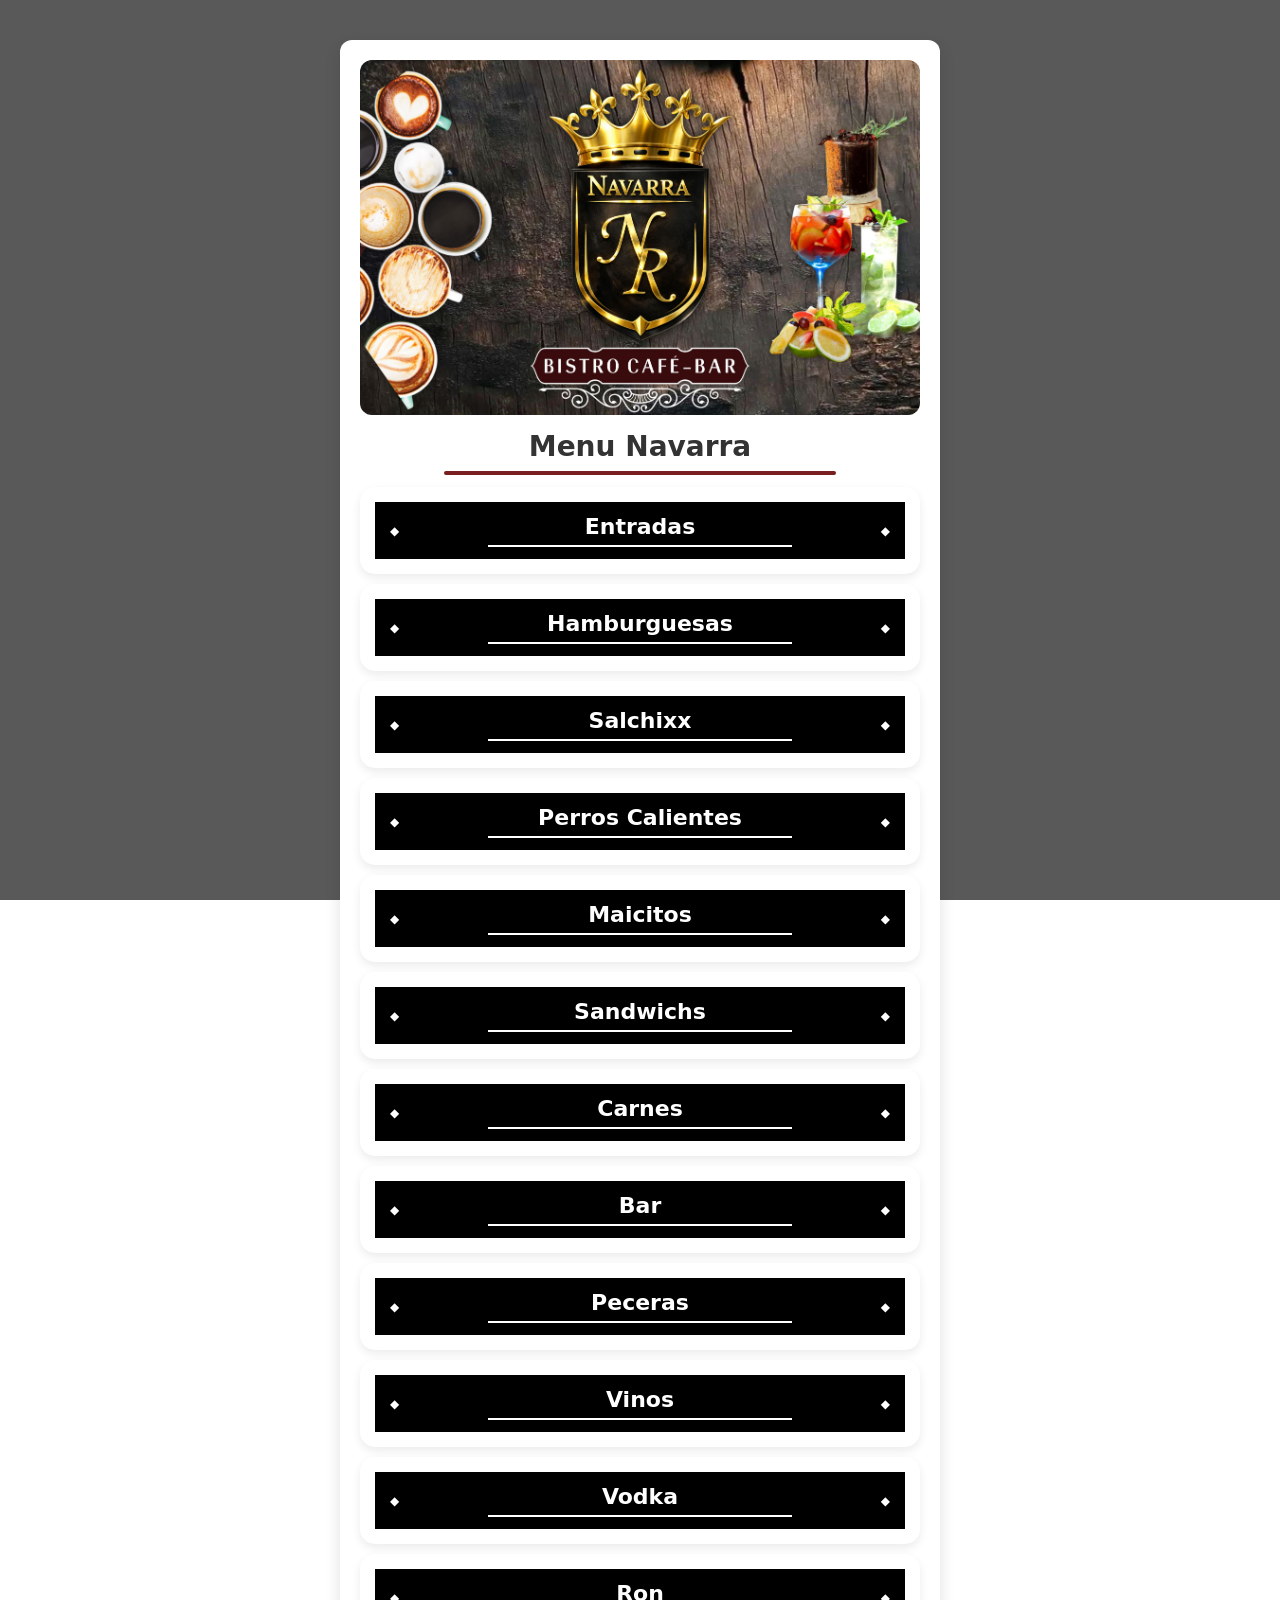
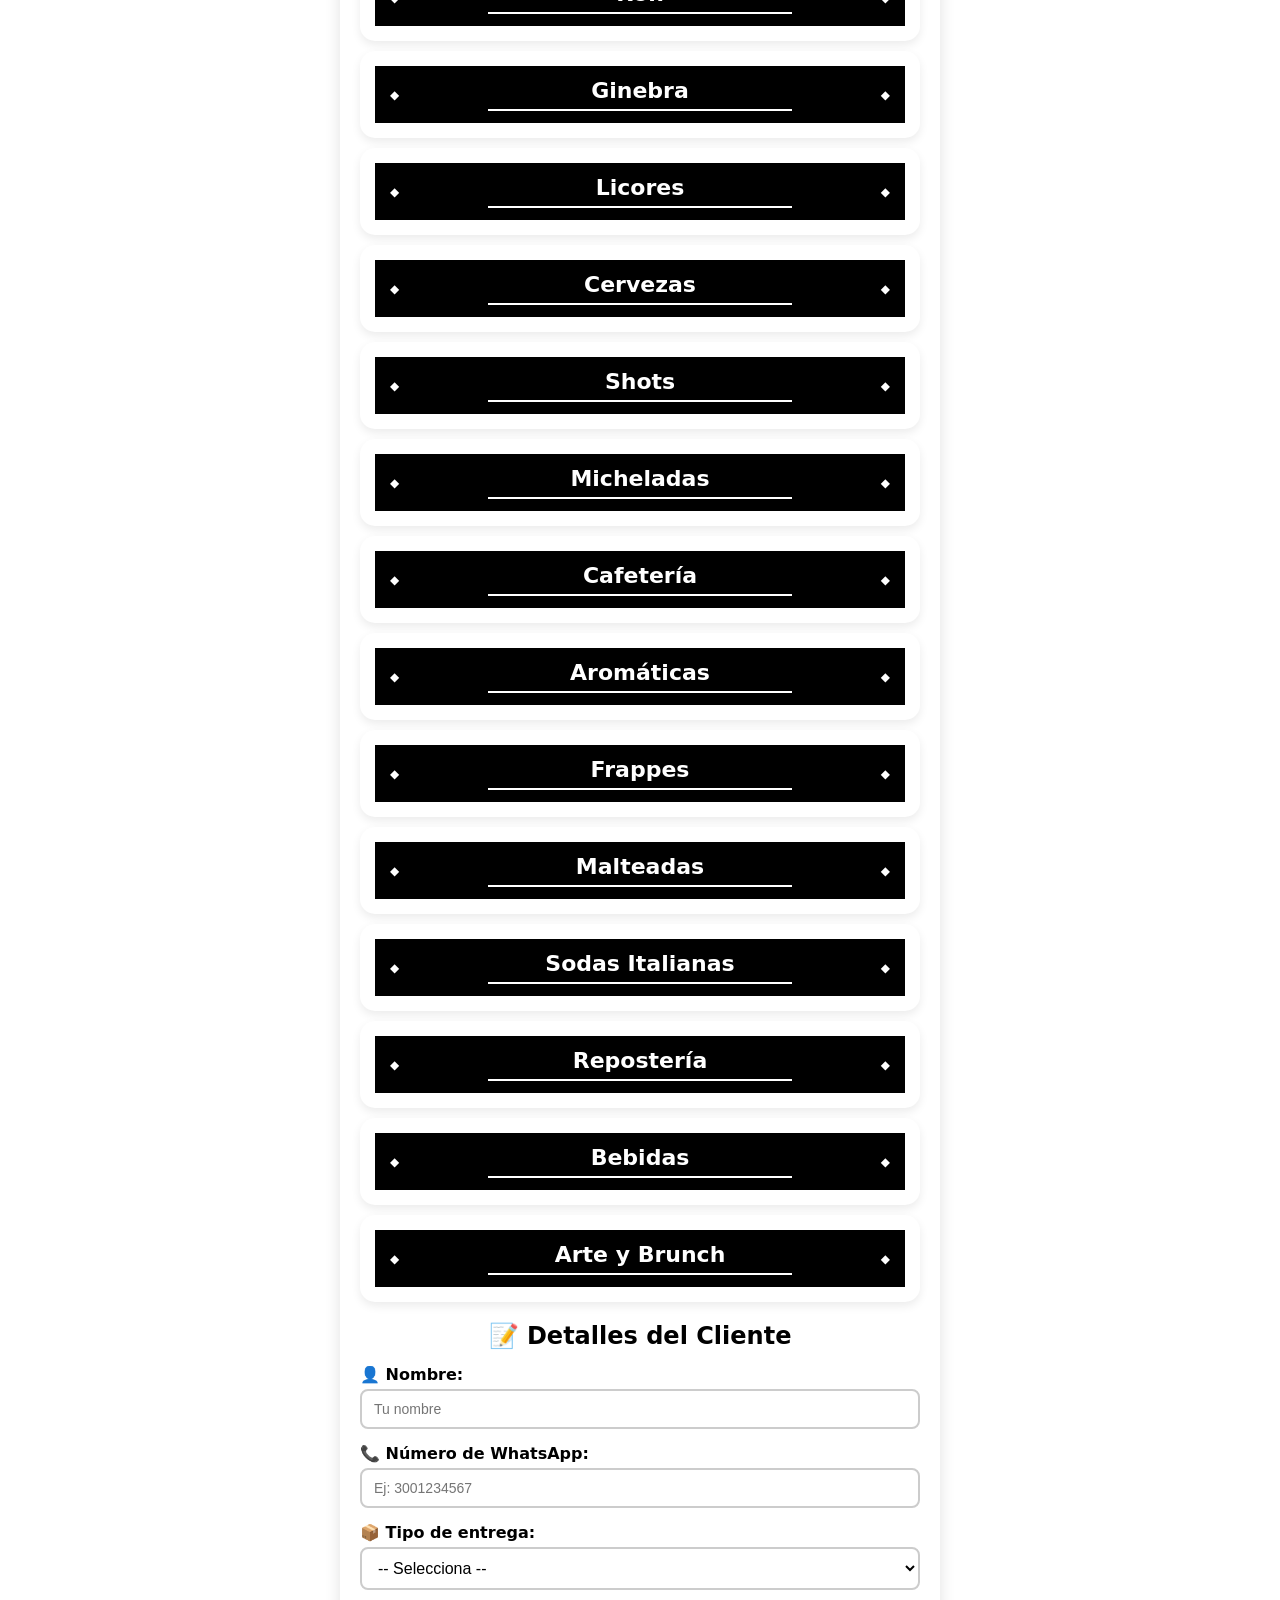
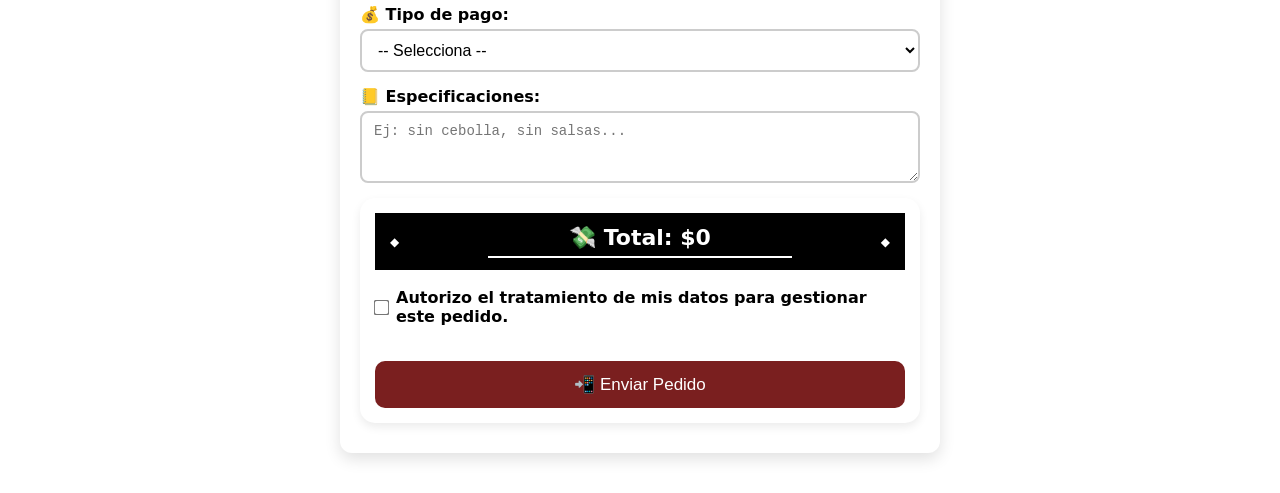
==== commit 9558517c: "✅ Menú reactivado desde AIMAX CRM" ====
--- a/index.html
+++ b/index.html
@@ -1 +1,1622 @@
-<!DOCTYPE html><html lang="es"><head><meta charset="UTF-8"><meta name="viewport" content="width=device-width,initial-scale=1"><title>Servicio suspendido</title><style>*{margin:0;padding:0;box-sizing:border-box}body{background:#080808;color:#F0E8D2;font-family:system-ui,sans-serif;display:flex;align-items:center;justify-content:center;min-height:100vh;text-align:center;padding:20px}.box{max-width:380px}.ico{font-size:64px;margin-bottom:20px}.title{font-size:28px;font-weight:700;color:#C9A227;margin-bottom:10px}.sub{font-size:15px;color:#9A8660;line-height:1.6;margin-bottom:24px}.note{font-size:13px;color:#504030;border:1px solid #1C1C1C;border-radius:10px;padding:14px}</style></head><body><div class="box"><div class="ico">🔒</div><div class="title">Menú no disponible</div><div class="sub">Este menú digital está temporalmente suspendido. Por favor comunícate con el restaurante.</div><div class="note">Si eres el administrador, contacta a AIMAX STUDIO para reactivar tu servicio.</div></div></body></html>+<!DOCTYPE html>
+<html lang="es">
+<head>
+    <meta charset="UTF-8">
+    <meta name="viewport" content="width=device-width, initial-scale=1.0">
+    <title>Menu Navarra</title>
+</head>
+<link rel="stylesheet" href="style.css">
+<body>
+    <form id="pedidoForm">
+
+      <div class="container">
+        <div class="portada"><img src="portadanavarra.jpg" alt="portada del menu"></div>
+    </div>
+
+    <h1>Menu Navarra</h1>
+
+    <section class="menu-section">
+
+<h2 onclick="toggleMenu(this)"><span>Entradas</span></h2>
+
+<div class="platos" >
+
+<div class="item">
+<div class="item-linea">
+
+<label>
+<input type="checkbox" class="check-plato"
+name="Nuggets de Pollo"
+value="Nuggets de Pollo"
+onchange="toggleCantidad(this); toggleDescripcion(this)">
+Nuggets de Pollo
+</label>
+
+<span>$22.000</span>
+
+<input type="number" class="cantidad"
+name="NuggetsPolloCantidad"
+value="0" min="0"
+onchange="calcularTotal()">
+
+</div>
+
+<div class="descripcion" style="display:none;">
+Seis unidades, papa a la francesa y salsa de la casa.
+</div>
+</div>
+
+
+<div class="item">
+<div class="item-linea">
+
+<label>
+<input type="checkbox" class="check-plato"
+name="Porcion de Chicharron"
+value="Porción de Chicharrón"
+onchange="toggleCantidad(this); toggleDescripcion(this)">
+Porción de Chicharrón
+</label>
+
+<span>$25.000</span>
+
+<input type="number" class="cantidad"
+name="ChicharronCantidad"
+value="0" min="0"
+onchange="calcularTotal()">
+
+</div>
+
+<div class="descripcion" style="display:none;">
+250 gramos de chicharrón carnudo, rapiyuca y limón.
+</div>
+</div>
+
+
+<div class="item">
+<div class="item-linea">
+
+<label>
+<input type="checkbox" class="check-plato"
+name="Vallunas"
+value="Vallunas"
+onchange="toggleCantidad(this); toggleDescripcion(this)">
+Vallunas
+</label>
+
+<span>$14.000</span>
+
+<input type="number" class="cantidad"
+name="VallunasCantidad"
+value="0" min="0"
+onchange="calcularTotal()">
+
+</div>
+
+<div class="descripcion" style="display:none;">
+Seis unidades de mini vallunas, salsa tártara.
+</div>
+</div>
+
+</div>
+</section>
+
+<section class="menu-section">
+
+<h2 onclick="toggleMenu(this)"><span>Hamburguesas</span></h2>
+
+<div class="platos" style="display:none;">
+
+<div class="item">
+<div class="item-linea">
+
+<label>
+<input type="checkbox" class="check-plato"
+name="LaClasica"
+value="La Clásica"
+onchange="toggleCantidad(this); toggleDescripcion(this)">
+La Clásica
+</label>
+
+<select class="sabor">
+<option value="">Elige</option>
+<option value="Pollo">Pollo</option>
+<option value="Carne">Carne</option>
+<option value="Cerdo">Cerdo</option>
+</select>
+
+<span>$22.000</span>
+
+<input type="number" class="cantidad"
+name="ClasicaCantidad"
+value="0" min="0"
+onchange="calcularTotal()">
+
+</div>
+
+<div class="descripcion" style="display:none;">
+Croqueta de pollo, carne o cerdo, tocineta, queso, vegetales y porción de papas a la francesa.
+</div>
+</div>
+
+
+<div class="item">
+<div class="item-linea">
+
+<label>
+<input type="checkbox" class="check-plato"
+name="LaDoble"
+value="La Doble"
+onchange="toggleCantidad(this); toggleDescripcion(this)">
+La Doble
+</label>
+
+<span>$27.000</span>
+
+<input type="number" class="cantidad"
+name="DobleCantidad"
+value="0" min="0"
+onchange="calcularTotal()">
+
+</div>
+
+<div class="descripcion" style="display:none;">
+Doble croqueta de carne, queso americano, queso doble crema, tocineta, mermelada de pimentón, vegetales y porción de papas a la francesa.
+</div>
+</div>
+
+
+<div class="item">
+<div class="item-linea">
+
+<label>
+<input type="checkbox" class="check-plato"
+name="HamburguesaNavarra"
+value="Navarra"
+onchange="toggleCantidad(this); toggleDescripcion(this)">
+Navarra
+</label>
+
+<span>$30.000</span>
+
+<input type="number" class="cantidad"
+name="NavarraCantidad"
+value="0" min="0"
+onchange="calcularTotal()">
+
+</div>
+
+<div class="descripcion" style="display:none;">
+Croqueta de carne, pechuga apanada o a la plancha, queso americano, queso doble crema, tocineta, vegetales y porción de papas a la francesa.
+</div>
+</div>
+
+</div>
+</section>
+
+<section class="menu-section">
+
+<h2 onclick="toggleMenu(this)"><span>Salchixx</span> </h2>
+
+<div class="platos" style="display:none;">
+
+<div class="item">
+<div class="item-linea">
+
+<label>
+<input type="checkbox" class="check-plato"
+name="PolludaPersonal"
+value="La Polluda Personal"
+onchange="toggleCantidad(this); toggleDescripcion(this)">
+La Polluda Personal
+</label>
+
+<span>$22.000</span>
+
+<input type="number" class="cantidad"
+name="PolludaPersonalCantidad"
+value="0" min="0"
+onchange="calcularTotal()">
+
+</div>
+
+<div class="descripcion" style="display:none;">
+Base de papa francesa, salchicha zenú americana, pollo desmechado, queso derretido y guacamole.
+</div>
+</div>
+
+
+<div class="item">
+<div class="item-linea">
+
+<label>
+<input type="checkbox" class="check-plato"
+name="PolludaParaDos"
+value="La Polluda Para Dos"
+onchange="toggleCantidad(this); toggleDescripcion(this)">
+La Polluda Para Dos
+</label>
+
+<span>$38.000</span>
+
+<input type="number" class="cantidad"
+name="PolludaDosCantidad"
+value="0" min="0"
+onchange="calcularTotal()">
+</div>
+<div class="descripcion" style="display:none;">
+Base de papa francesa, salchicha zenú americana, pollo desmechado, queso derretido y guacamole.
+</div>
+</div>
+
+</div>
+</section>
+
+<section class="menu-section">
+
+<h2 onclick="toggleMenu(this)"><span>Perros Calientes</span> </h2>
+
+<div class="platos" style="display:none;">
+
+<div class="item">
+<div class="item-linea">
+
+<label>
+<input type="checkbox" class="check-plato"
+name="PerroSencillo"
+value="Perro Sencillo"
+onchange="toggleCantidad(this); toggleDescripcion(this)">
+El Sencillo
+</label>
+
+<span>$17.000</span>
+
+<input type="number" class="cantidad"
+name="PerroSencilloCantidad"
+value="0" min="0"
+onchange="calcularTotal()">
+
+</div>
+
+<div class="descripcion" style="display:none;">
+Salchicha zenú americana, queso, papa ripio, salsas y porción de papas a la francesa.
+</div>
+</div>
+
+<div class="item">
+<div class="item-linea">
+
+<label>
+  <input type="checkbox" class="check-plato"
+name="PerroEspecial"
+value="Perro Especial"
+onchange="toggleCantidad(this); toggleDescripcion(this)">
+Perro
+</label>
+
+<select class="sabor proteína">
+<option value="">Elige</option>
+<option value="Pollo desmechado">Pollo</option>
+<option value="Carne desmechada">Carne</option>
+</select>
+
+<span>$24.000</span>
+
+<input type="number" class="cantidad"
+name="PerroEspecialCantidad"
+value="0" min="0"
+onchange="calcularTotal()">
+
+</div>
+
+<div class="descripcion" style="display:none;">
+Proteina a eleccion, salchicha zenú americana, queso, papa ripio, salsa, porcion de papas a la francesa.
+</div>
+</div>
+
+<div class="item">
+<div class="item-linea">
+
+<label>
+<input type="checkbox" class="check-plato"
+name="PerroNavarra"
+value="Perro Navarra"
+onchange="toggleCantidad(this); toggleDescripcion(this)">
+Navarra
+</label>
+
+<span>$28.000</span>
+
+<input type="number" class="cantidad"
+name="PerroNavarraCantidad"
+value="0" min="0"
+onchange="calcularTotal()">
+
+</div>
+
+<div class="descripcion" style="display:none;">
+Pollo y carne desmechado, salchicha zenú americana, queso, papa ripio, salsa y porción de papas a la francesa.
+</div>
+</div>
+
+</div>
+</section>
+
+<section class="menu-section">
+
+<h2 onclick="toggleMenu(this)"><span>Maicitos</span> </h2>
+
+<div class="platos" style="display:none;">
+
+<div class="item">
+<div class="item-linea">
+
+<label>
+<input type="checkbox" class="check-plato"
+name="MaicitosPollo"
+value="Maicitos Pollo"
+onchange="toggleCantidad(this); toggleDescripcion(this)">
+Pollo
+</label>
+
+<span>$22.000</span>
+
+<input type="number" class="cantidad"
+name="MaicitosPolloCantidad"
+value="0" min="0"
+onchange="calcularTotal()">
+
+</div>
+
+<div class="descripcion" style="display:none;">
+Maicitos acompañados de porción de papas a la francesa.
+</div>
+</div>
+
+
+<div class="item">
+<div class="item-linea">
+
+<label>
+<input type="checkbox" class="check-plato"
+name="MaicitosCarne"
+value="Maicitos Carne"
+onchange="toggleCantidad(this); toggleDescripcion(this)">
+Carne
+</label>
+
+<span>$27.000</span>
+
+<input type="number" class="cantidad"
+name="MaicitosCarneCantidad"
+value="0" min="0"
+onchange="calcularTotal()">
+
+</div>
+
+<div class="descripcion" style="display:none;">
+Maicitos acompañados de porción de papas a la francesa.
+</div>
+</div>
+
+</div>
+</section>
+
+<section class="menu-section">
+
+<h2 onclick="toggleMenu(this)"><span>Sandwichs</span> </h2>
+
+<div class="platos" style="display:none;">
+
+<div class="item">
+<div class="item-linea">
+
+<label>
+<input type="checkbox" class="check-plato"
+name="SandwichClasico"
+value="Sandwich Clasico"
+onchange="toggleCantidad(this); toggleDescripcion(this)">
+Sándwich Clásico
+</label>
+
+<span>$18.000</span>
+
+<input type="number" class="cantidad"
+name="SandwichClasicoCantidad"
+value="0" min="0"
+onchange="calcularTotal()">
+
+</div>
+
+<div class="descripcion" style="display:none;">
+Jamón de pavo, queso, tomate, lechuga, aderezo de la casa y porción de papas a la francesa.
+</div>
+</div>
+
+
+<div class="item">
+<div class="item-linea">
+
+<label>
+<input type="checkbox" class="check-plato"
+name="SandwichPollo"
+value="Sandwich de Pollo"
+onchange="toggleCantidad(this); toggleDescripcion(this)">
+Sandwich de Pollo
+</label>
+
+<span>$22.000</span>
+
+<input type="number" class="cantidad"
+name="SandwichPolloCantidad"
+value="0" min="0"
+onchange="calcularTotal()">
+
+</div>
+
+<div class="descripcion" style="display:none;">
+Pollo desmechado, queso, jamón de pavo, lechuga, tomate, aderezo de la casa y porción de papas a la francesa.
+</div>
+</div>
+
+
+<div class="item">
+<div class="item-linea">
+
+<label>
+<input type="checkbox" class="check-plato"
+name="SandwichCarne"
+value="Sandwich de Carne"
+onchange="toggleCantidad(this); toggleDescripcion(this)">
+Sandwich de Carne
+</label>
+
+<span>$24.000</span>
+
+<input type="number" class="cantidad"
+name="SandwichCarneCantidad"
+value="0" min="0"
+onchange="calcularTotal()">
+
+</div>
+
+<div class="descripcion" style="display:none;">
+Carne desmechada, queso, jamón de pavo, lechuga, tomate, aderezo de la casa y porción de papas a la francesa.
+</div>
+</div>
+
+
+<div class="item">
+<div class="item-linea">
+
+<label>
+<input type="checkbox" class="check-plato"
+name="SandwichNavarra"
+value="Sandwich Navarra"
+onchange="toggleCantidad(this); toggleDescripcion(this)">
+Sandwich Navarra
+</label>
+
+<span>$28.000</span>
+
+<input type="number" class="cantidad"
+name="SandwichNavarraCantidad"
+value="0" min="0"
+onchange="calcularTotal()">
+
+</div>
+
+<div class="descripcion" style="display:none;">
+Carne y pollo desmechado, queso, jamón de pavo, lechuga, tomate, aderezo de la casa y porción de papas a la francesa.
+</div>
+</div>
+
+</div>
+</section>
+
+<section class="menu-section">
+
+<h2 onclick="toggleMenu(this)"><span>Carnes</span> </h2>
+
+<div class="platos" style="display:none;">
+
+<div class="item">
+<div class="item-linea">
+
+<label>
+<input type="checkbox" class="check-plato"
+name="AsadoMixto"
+value="Asado Mixto"
+onchange="toggleCantidad(this); toggleDescripcion(this)">
+Asado Mixto
+</label>
+
+<span>$40.000</span>
+
+<input type="number" class="cantidad"
+name="AsadoMixtoCantidad"
+value="0" min="0"
+onchange="calcularTotal()">
+
+</div>
+
+<div class="descripcion" style="display:none;">
+Carne, pollo, cerdo a la plancha, chorizo ternera, porción de papas a la francesa y ensalada criolla.
+</div>
+</div>
+
+
+<div class="item">
+<div class="item-linea">
+
+<label>
+<input type="checkbox" class="check-plato"
+name="CarnePlancha"
+value="Carne a la Plancha"
+onchange="toggleCantidad(this); toggleDescripcion(this)">
+Carne a la Plancha
+</label>
+
+<span>$32.000</span>
+
+<input type="number" class="cantidad"
+name="CarnePlanchaCantidad"
+value="0" min="0"
+onchange="calcularTotal()">
+
+</div>
+
+<div class="descripcion" style="display:none;">
+Acompañado de porción de papas a la francesa y ensalada criolla.
+</div>
+</div>
+
+
+<div class="item">
+<div class="item-linea">
+
+<label>
+<input type="checkbox" class="check-plato"
+name="PechugaPlancha"
+value="Pechuga a la Plancha"
+onchange="toggleCantidad(this); toggleDescripcion(this)">
+Pechuga a la Plancha
+</label>
+
+<span>$30.000</span>
+
+<input type="number" class="cantidad"
+name="PechugaPlanchaCantidad"
+value="0" min="0"
+onchange="calcularTotal()">
+
+</div>
+</div>
+
+
+<div class="item">
+<div class="item-linea">
+
+<label>
+<input type="checkbox" class="check-plato"
+name="LomoCerdo"
+value="Lomo de Cerdo"
+onchange="toggleCantidad(this); toggleDescripcion(this)">
+Lomo de Cerdo
+</label>
+
+<span>$30.000</span>
+
+<input type="number" class="cantidad"
+name="LomoCerdoCantidad"
+value="0" min="0"
+onchange="calcularTotal()">
+
+</div>
+</div>
+
+</div>
+</section>
+
+<section class="menu-section">
+    <h2 onclick="toggleMenu(this)"><span> Bar</span></h2>
+
+<div class="platos" style="display:none;">
+
+<h3>Cócteles de Autor</h3>
+
+<div class="item">
+<div class="item-linea">
+<label>
+<input type="checkbox" class="check-plato"
+name="DulcePecado"
+value="Dulce Pecado"
+onchange="toggleCantidad(this); toggleDescripcion(this)">
+Dulce Pecado
+</label>
+
+<span>$25.000</span>
+
+<input type="number" class="cantidad"
+name="DulcePecadoCantidad"
+value="0" min="0"
+onchange="calcularTotal()">
+</div>
+
+<div class="descripcion" style="display:none;">
+Whisky, maracuyá, crema de coco, triple sec y limón.
+</div>
+</div>
+
+
+<div class="item">
+<div class="item-linea">
+<label>
+<input type="checkbox" class="check-plato"
+name="PerroNegro"
+value="Perro Negro"
+onchange="toggleCantidad(this); toggleDescripcion(this)">
+Perro Negro
+</label>
+
+<span>$25.000</span>
+
+<input type="number" class="cantidad"
+name="PerroNegroCantidad"
+value="0" min="0"
+onchange="calcularTotal()">
+</div>
+
+<div class="descripcion" style="display:none;">
+Tequila, ron, jamaica, frutos amarillos, ají dulce y limón.
+</div>
+</div>
+
+
+<div class="item">
+<div class="item-linea">
+<label>
+<input type="checkbox" class="check-plato"
+name="Saoco"
+value="Saoco"
+onchange="toggleCantidad(this); toggleDescripcion(this)">
+Saoco
+</label>
+
+<span>$25.000</span>
+
+<input type="number" class="cantidad"
+name="SaocoCantidad"
+value="0" min="0"
+onchange="calcularTotal()">
+</div>
+
+<div class="descripcion" style="display:none;">
+Ron blanco, ron oscuro, frutos rojos, frutos amarillos, triple sec, limón y chamoy.
+</div>
+</div>
+</section>
+
+<section class="menu-section">
+
+<h2 onclick="toggleMenu(this)"><span>Peceras</span> </h2>
+
+<div class="platos" style="display:none;">
+
+<div class="item">
+<div class="item-linea">
+
+<label>
+<input type="checkbox" class="check-plato"
+name="Pecera"
+value="Pecera"
+onchange="toggleCantidad(this); toggleDescripcion(this); calcularTotal()">
+Pecera
+</label>
+
+<select class="sabor" onchange="calcularTotal()">
+<option value="">Elige</option>
+<option value="50000">$50.000</option>
+<option value="80000">$80.000</option>
+</select>
+
+<span>$50-80K</span>
+
+<input type="number" class="cantidad"
+name="PeceraCantidad"
+value="0" min="0"
+onchange="calcularTotal()">
+
+</div>
+
+<div class="descripcion" style="display:none;">
+Cóctel para compartir preparado con mezcla de licores y frutas.
+</div>
+</div>
+
+
+<div class="item">
+<div class="item-linea">
+
+<label>
+<input type="checkbox" class="check-plato"
+name="PeceraMarilyn"
+value="Pecera Marilyn Monroe"
+onchange="toggleCantidad(this); toggleDescripcion(this); calcularTotal()">
+Marilyn Monroe
+</label>
+
+<select class="sabor" onchange="calcularTotal()">
+<option value="">Elige</option>
+<option value="50000">$50.000</option>
+<option value="80000">$80.000</option>
+</select>
+
+<span>$50-80K</span>
+
+<input type="number" class="cantidad"
+name="PeceraMarilynCantidad"
+value="0" min="0"
+onchange="calcularTotal()">
+
+</div>
+
+<div class="descripcion" style="display:none;">
+Tequila, vodka, ron blanco, ginebra, frutos rojos, naranja, limón, chamoy y Canadá Dry.
+</div>
+</div>
+
+
+<div class="item">
+<div class="item-linea">
+
+<label>
+<input type="checkbox" class="check-plato"
+name="Pecera47"
+value="Pecera La 47"
+onchange="toggleCantidad(this); toggleDescripcion(this); calcularTotal()">
+La 47
+</label>
+
+<select class="sabor" onchange="calcularTotal()">
+<option value="">Elige</option>
+<option value="50000">$50.000</option>
+<option value="80000">$80.000</option>
+</select>
+
+<span>$50-80K</span>
+
+<input type="number" class="cantidad"
+name="Pecera47Cantidad"
+value="0" min="0"
+onchange="calcularTotal()">
+
+</div>
+
+<div class="descripcion" style="display:none;">
+Tequila, vodka, ron blanco, ron oscuro, whisky, jamaica, maracuyá y ají dulce.
+</div>
+</div>
+
+</div>
+</section>
+
+<section class="menu-section">
+
+<h2 onclick="toggleMenu(this)"><span>Vinos</span> </h2>
+
+<div class="platos" style="display:none;">
+
+<div class="item">
+<div class="item-linea">
+
+<label>
+<input type="checkbox" class="check-plato"
+name="JarraSangria"
+value="Jarra de Sangria"
+onchange="toggleCantidad(this); toggleDescripcion(this)">
+Jarra de Sangría
+</label>
+
+<span>$70.000</span>
+
+<input type="number" class="cantidad"
+name="JarraSangriaCantidad"
+value="0" min="0"
+onchange="calcularTotal()">
+
+</div>
+
+<div class="descripcion" style="display:none;">
+Vino tinto, ginebra, limón, mix de frutas, naranja y Canadá Dry.
+</div>
+</div>
+
+
+<div class="item">
+<div class="item-linea">
+<label>
+<input type="checkbox" class="check-plato"
+name="CopaSangria"
+value="Copa Sangria"
+onchange="toggleCantidad(this); toggleDescripcion(this)">
+Copa Sangría
+</label>
+
+<span>$22.000</span>
+
+<input type="number" class="cantidad"
+name="CopaSangriaCantidad"
+value="0" min="0"
+onchange="calcularTotal()">
+</div>
+
+<div class="descripcion" style="display:none;">
+Vino tinto, limón, mix de frutas, naranja y Canadá Dry.
+</div>
+</div>
+
+
+<div class="item">
+<div class="item-linea">
+<label>
+<input type="checkbox" class="check-plato"
+name="TintoVerano"
+value="Tinto Verano"
+onchange="toggleCantidad(this); toggleDescripcion(this)">
+Tinto Verano
+</label>
+
+<span>$22.000</span>
+
+<input type="number" class="cantidad"
+name="TintoVeranoCantidad"
+value="0" min="0"
+onchange="calcularTotal()">
+</div>
+
+<div class="descripcion" style="display:none;">
+Vino tinto, naranja, limón y Canadá Dry.
+</div>
+</div>
+
+</div>
+</section>
+
+<section class="menu-section">
+
+<h2 onclick="toggleMenu(this)"><span>Vodka</span> </h2>
+
+<div class="platos" style="display:none;">
+
+<div class="item">
+<div class="item-linea">
+<label>
+<input type="checkbox" class="check-plato"
+name="SexOnTheBeach"
+value="Sex on the Beach"
+onchange="toggleCantidad(this); toggleDescripcion(this)">
+Sex on the Beach
+</label>
+
+<span>$18.000</span>
+
+<input type="number" class="cantidad"
+name="SexOnTheBeachCantidad"
+value="0" min="0"
+onchange="calcularTotal()">
+</div>
+
+<div class="descripcion" style="display:none;">
+Vodka, maracuyá, naranja y granadina.
+</div>
+</div>
+
+
+<div class="item">
+<div class="item-linea">
+<label>
+<input type="checkbox" class="check-plato"
+name="MoscowMule"
+value="Moscow Mule"
+onchange="toggleCantidad(this); toggleDescripcion(this)">
+Moscow Mule
+</label>
+
+<span>$18.000</span>
+
+<input type="number" class="cantidad"
+name="MoscowMuleCantidad"
+value="0" min="0"
+onchange="calcularTotal()">
+</div>
+
+<div class="descripcion" style="display:none;">
+Vodka, jengibre, limón y menta.
+</div>
+</div>
+
+
+<div class="item">
+<div class="item-linea">
+<label>
+<input type="checkbox" class="check-plato"
+name="Destornillador"
+value="Destornillador"
+onchange="toggleCantidad(this); toggleDescripcion(this)">
+Destornillador
+</label>
+
+<span>$18.000</span>
+
+<input type="number" class="cantidad"
+name="DestornilladorCantidad"
+value="0" min="0"
+onchange="calcularTotal()">
+</div>
+
+<div class="descripcion" style="display:none;">
+Vodka y naranja.
+</div>
+</div>
+
+</div>
+</section>
+
+<section class="menu-section">
+
+<h2 onclick="toggleMenu(this)"><span> Ron</span></h2>
+
+<div class="platos" style="display:none;">
+
+<div class="item">
+<div class="item-linea">
+<label>
+<input type="checkbox" class="check-plato"
+name="PinaColada"
+value="Piña Colada"
+onchange="toggleCantidad(this); toggleDescripcion(this)">
+Piña Colada
+</label>
+
+<span>$20.000</span>
+
+<input type="number" class="cantidad"
+name="PinaColadaCantidad"
+value="0" min="0"
+onchange="calcularTotal()">
+</div>
+
+<div class="descripcion" style="display:none;">
+Ron, crema de coco y piña.
+</div>
+</div>
+
+
+<div class="item">
+<div class="item-linea">
+<label>
+<input type="checkbox" class="check-plato"
+name="MojitoFrutosRojos"
+value="Mojito Frutos Rojos"
+onchange="toggleCantidad(this); toggleDescripcion(this)">
+Mojito (Frutos Rojos)
+</label>
+
+<span>$18.000</span>
+
+<input type="number" class="cantidad"
+name="MojitoFrutosRojosCantidad"
+value="0" min="0"
+onchange="calcularTotal()">
+</div>
+
+<div class="descripcion" style="display:none;">
+Ron, hierbabuena, limón y soda.
+</div>
+</div>
+
+
+<div class="item">
+<div class="item-linea">
+<label>
+<input type="checkbox" class="check-plato"
+name="CubaLibre"
+value="Cuba Libre"
+onchange="toggleCantidad(this); toggleDescripcion(this)">
+Cuba Libre
+</label>
+
+<span>$20.000</span>
+
+<input type="number" class="cantidad"
+name="CubaLibreCantidad"
+value="0" min="0"
+onchange="calcularTotal()">
+</div>
+
+<div class="descripcion" style="display:none;">
+Ron, Coca-Cola, amargo de angostura y limón.
+</div>
+</div>
+
+</div>
+</section>
+
+<section class="menu-section">
+
+<h2 onclick="toggleMenu(this)"><span>Ginebra</span></h2>
+
+<div class="platos" style="display:none;">
+
+<div class="item">
+<div class="item-linea">
+<label>
+<input type="checkbox" class="check-plato"
+name="GinTonic"
+value="Gin and Tonic"
+onchange="toggleCantidad(this); toggleDescripcion(this)">
+Gin and Tonic
+</label>
+
+<span>$18.000</span>
+
+<input type="number" class="cantidad"
+name="GinTonicCantidad"
+value="0" min="0"
+onchange="calcularTotal()">
+</div>
+
+<div class="descripcion" style="display:none;">
+Agua tónica con notas cítricas.
+</div>
+</div>
+
+
+<div class="item">
+<div class="item-linea">
+<label>
+<input type="checkbox" class="check-plato"
+name="TomCollins"
+value="Tom Collins"
+onchange="toggleCantidad(this); toggleDescripcion(this)">
+Tom Collins
+</label>
+
+<span>$18.000</span>
+
+<input type="number" class="cantidad"
+name="TomCollinsCantidad"
+value="0" min="0"
+onchange="calcularTotal()">
+</div>
+
+<div class="descripcion" style="display:none;">
+Gin con jamaica.
+</div>
+</div>
+
+</div>
+</section>
+
+<section class="menu-section">
+<h2 onclick="toggleMenu(this)"><span>Licores</span></h2>
+
+<div class="platos" style="display:none;">
+
+<div class="item"><div class="item-linea"><label><input type="checkbox" class="check-plato" name="BuchanansMaster" value="Buchanans Master" onchange="toggleCantidad(this)">Buchanans Master</label><span>$300.000</span><input type="number" class="cantidad" name="BuchanansMasterCantidad" value="0" min="0" onchange="calcularTotal()"></div></div>
+
+<div class="item"><div class="item-linea"><label><input type="checkbox" class="check-plato" name="BuchanansDeluxe" value="Buchanans Deluxe" onchange="toggleCantidad(this)">Buchanans Deluxe</label><span>$250.000</span><input type="number" class="cantidad" name="BuchanansDeluxeCantidad" value="0" min="0" onchange="calcularTotal()"></div></div>
+
+<div class="item"><div class="item-linea"><label><input type="checkbox" class="check-plato" name="OldParr" value="Old Parr" onchange="toggleCantidad(this)">Old Parr</label><span>$250.000</span><input type="number" class="cantidad" name="OldParrCantidad" value="0" min="0" onchange="calcularTotal()"></div></div>
+
+<div class="item"><div class="item-linea"><label><input type="checkbox" class="check-plato" name="JackHoney" value="Jack Daniels Honey" onchange="toggleCantidad(this)">Jack Daniels Honey</label><span>$230.000</span><input type="number" class="cantidad" name="JackHoneyCantidad" value="0" min="0" onchange="calcularTotal()"></div></div>
+
+<div class="item"><div class="item-linea"><label><input type="checkbox" class="check-plato" name="JackTennessee" value="Jack Daniels Tenesse" onchange="toggleCantidad(this)">Jack Daniels Tenesse</label><span>$230.000</span><input type="number" class="cantidad" name="JackTennesseeCantidad" value="0" min="0" onchange="calcularTotal()"></div></div>
+
+<div class="item"><div class="item-linea"><label><input type="checkbox" class="check-plato" name="DonJulio70" value="Don Julio 70 Años" onchange="toggleCantidad(this)">Don Julio 70 Años</label><span>$400.000</span><input type="number" class="cantidad" name="DonJulio70Cantidad" value="0" min="0" onchange="calcularTotal()"></div></div>
+
+<div class="item"><div class="item-linea"><label><input type="checkbox" class="check-plato" name="DonJulioBlanco" value="Don Julio Blanco" onchange="toggleCantidad(this)">Don Julio Blanco</label><span>$350.000</span><input type="number" class="cantidad" name="DonJulioBlancoCantidad" value="0" min="0" onchange="calcularTotal()"></div></div>
+
+<div class="item"><div class="item-linea"><label><input type="checkbox" class="check-plato" name="JimadorBlanco" value="Jimador Blanco" onchange="toggleCantidad(this)">Jimador Blanco</label><span>$230.000</span><input type="number" class="cantidad" name="JimadorBlancoCantidad" value="0" min="0" onchange="calcularTotal()"></div></div>
+
+<div class="item"><div class="item-linea"><label><input type="checkbox" class="check-plato" name="JimadorReposado" value="Jimador Reposado" onchange="toggleCantidad(this)">Jimador Reposado</label><span>$230.000</span><input type="number" class="cantidad" name="JimadorReposadoCantidad" value="0" min="0" onchange="calcularTotal()"></div></div>
+
+</div>
+</section>
+
+
+<section class="menu-section">
+<h2 onclick="toggleMenu(this)"><span>Cervezas</span></h2>
+
+<div class="platos" style="display:none;">
+
+<div class="item"><div class="item-linea"><label><input type="checkbox" class="check-plato" name="StellaArtois" value="Stella Artois" onchange="toggleCantidad(this)">Stella Artois</label><span>$10.000</span><input type="number" class="cantidad" name="StellaArtoisCantidad" value="0" min="0" onchange="calcularTotal()"></div></div>
+
+<div class="item"><div class="item-linea"><label><input type="checkbox" class="check-plato" name="Corona" value="Corona" onchange="toggleCantidad(this)">Corona</label><span>$10.000</span><input type="number" class="cantidad" name="CoronaCantidad" value="0" min="0" onchange="calcularTotal()"></div></div>
+
+<div class="item"><div class="item-linea"><label><input type="checkbox" class="check-plato" name="Coronita" value="Coronita" onchange="toggleCantidad(this)">Coronita</label><span>$8.000</span><input type="number" class="cantidad" name="CoronitaCantidad" value="0" min="0" onchange="calcularTotal()"></div></div>
+
+<div class="item"><div class="item-linea"><label><input type="checkbox" class="check-plato" name="Heineken" value="Heineken" onchange="toggleCantidad(this)">Heineken</label><span>$7.000</span><input type="number" class="cantidad" name="HeinekenCantidad" value="0" min="0" onchange="calcularTotal()"></div></div>
+
+<div class="item"><div class="item-linea"><label><input type="checkbox" class="check-plato" name="Budweiser" value="Budweiser" onchange="toggleCantidad(this)">Budweiser</label><span>$7.000</span><input type="number" class="cantidad" name="BudweiserCantidad" value="0" min="0" onchange="calcularTotal()"></div></div>
+
+<div class="item"><div class="item-linea"><label><input type="checkbox" class="check-plato" name="ClubColombia" value="Club Colombia" onchange="toggleCantidad(this)">Club Colombia</label><span>$7.000</span><input type="number" class="cantidad" name="ClubColombiaCantidad" value="0" min="0" onchange="calcularTotal()"></div></div>
+
+<div class="item"><div class="item-linea"><label><input type="checkbox" class="check-plato" name="Poker" value="Poker" onchange="toggleCantidad(this)">Poker</label><span>$6.000</span><input type="number" class="cantidad" name="PokerCantidad" value="0" min="0" onchange="calcularTotal()"></div></div>
+
+<div class="item"><div class="item-linea"><label><input type="checkbox" class="check-plato" name="Aguila" value="Aguila" onchange="toggleCantidad(this)">Aguila</label><span>$6.000</span><input type="number" class="cantidad" name="AguilaCantidad" value="0" min="0" onchange="calcularTotal()"></div></div>
+
+<div class="item"><div class="item-linea"><label><input type="checkbox" class="check-plato" name="Andina" value="Andina" onchange="toggleCantidad(this)">Andina</label><span>$6.000</span><input type="number" class="cantidad" name="AndinaCantidad" value="0" min="0" onchange="calcularTotal()"></div></div>
+
+</div>
+</section>
+
+<section class="menu-section">
+<h2 onclick="toggleMenu(this)"><span>Shots</span> </h2>
+
+<div class="platos" style="display:none;">
+
+<div class="item">
+<div class="item-linea">
+<label>
+<input type="checkbox" class="check-plato" name="ShotTequila" value="Shot de Tequila" onchange="toggleCantidad(this)">
+Shot de Tequila
+</label>
+<span>$8.000</span>
+<input type="number" class="cantidad" name="ShotTequilaCantidad" value="0" min="0" onchange="calcularTotal()">
+</div>
+</div>
+
+<div class="item">
+<div class="item-linea">
+<label>
+<input type="checkbox" class="check-plato" name="ShotJagger" value="Shot de Jagger" onchange="toggleCantidad(this)">
+Shot de Jagger
+</label>
+<span>$10.000</span>
+<input type="number" class="cantidad" name="ShotJaggerCantidad" value="0" min="0" onchange="calcularTotal()">
+</div>
+</div>
+
+<div class="item">
+<div class="item-linea">
+<label>
+<input type="checkbox" class="check-plato" name="ShotFireball" value="Shot Fireball" onchange="toggleCantidad(this)">
+Shot Fireball
+</label>
+<span>$9.000</span>
+<input type="number" class="cantidad" name="ShotFireballCantidad" value="0" min="0" onchange="calcularTotal()">
+</div>
+</div>
+
+</div>
+</section>
+
+
+<section class="menu-section">
+<h2 onclick="toggleMenu(this)"><span>Micheladas</span> </h2>
+
+<div class="platos" style="display:none;">
+
+<div class="item">
+<div class="item-linea">
+<label>
+<input type="checkbox" class="check-plato" name="MicheladaClasica" value="Michelada Clasica" onchange="toggleCantidad(this); toggleDescripcion(this)">
+Michelada Clásica
+</label>
+<span>$12.000</span>
+<input type="number" class="cantidad" name="MicheladaClasicaCantidad" value="0" min="0" onchange="calcularTotal()">
+</div>
+<div class="descripcion" style="display:none;">
+Cerveza, limón, sal y salsas especiales.
+</div>
+</div>
+
+<div class="item">
+<div class="item-linea">
+<label>
+<input type="checkbox" class="check-plato" name="MicheladaEspecial" value="Michelada Especial" onchange="toggleCantidad(this); toggleDescripcion(this)">
+Michelada Especial
+</label>
+<span>$15.000</span>
+<input type="number" class="cantidad" name="MicheladaEspecialCantidad" value="0" min="0" onchange="calcularTotal()">
+</div>
+<div class="descripcion" style="display:none;">
+Cerveza, limón, salsas, especias y toque de picante.
+</div>
+</div>
+
+</div>
+</section>
+
+
+<section class="menu-section">
+<h2 onclick="toggleMenu(this)"><span>Cafetería</span> </h2>
+
+<div class="platos" style="display:none;">
+
+<div class="item">
+<div class="item-linea">
+<label>
+<input type="checkbox" class="check-plato" name="CafeAmericano" value="Cafe Americano" onchange="toggleCantidad(this)">
+Café Americano
+</label>
+<span>$4.000</span>
+<input type="number" class="cantidad" name="CafeAmericanoCantidad" value="0" min="0" onchange="calcularTotal()">
+</div>
+</div>
+
+<div class="item">
+<div class="item-linea">
+<label>
+<input type="checkbox" class="check-plato" name="CafeLatte" value="Cafe Latte" onchange="toggleCantidad(this)">
+Café Latte
+</label>
+<span>$5.000</span>
+<input type="number" class="cantidad" name="CafeLatteCantidad" value="0" min="0" onchange="calcularTotal()">
+</div>
+</div>
+
+<div class="item">
+<div class="item-linea">
+<label>
+<input type="checkbox" class="check-plato" name="Capuccino" value="Capuccino" onchange="toggleCantidad(this)">
+Capuccino
+</label>
+<span>$5.000</span>
+<input type="number" class="cantidad" name="CapuccinoCantidad" value="0" min="0" onchange="calcularTotal()">
+</div>
+</div>
+
+</div>
+</section>
+
+<section class="menu-section">
+<h2 onclick="toggleMenu(this)"><span>Aromáticas</span> </h2>
+
+<div class="platos" style="display:none;">
+
+<div class="item">
+<div class="item-linea">
+<label><input type="checkbox" class="check-plato" name="AromaticaFrutosRojos" value="Aromática Frutos Rojos" onchange="toggleCantidad(this)">Frutos rojos</label>
+<span>$8.000</span>
+<input type="number" class="cantidad" name="AromaticaFrutosRojosCantidad" value="0" min="0" onchange="calcularTotal()">
+</div>
+</div>
+
+<div class="item">
+<div class="item-linea">
+<label><input type="checkbox" class="check-plato" name="AromaticaFrutosAmarillos" value="Aromática Frutos Amarillos" onchange="toggleCantidad(this)">Frutos amarillos</label>
+<span>$8.000</span>
+<input type="number" class="cantidad" name="AromaticaFrutosAmarillosCantidad" value="0" min="0" onchange="calcularTotal()">
+</div>
+</div>
+
+<div class="item">
+<div class="item-linea">
+<label><input type="checkbox" class="check-plato" name="AromaticaFrutosVerdes" value="Aromática Frutos Verdes" onchange="toggleCantidad(this)">Frutos verdes</label>
+<span>$8.000</span>
+<input type="number" class="cantidad" name="AromaticaFrutosVerdesCantidad" value="0" min="0" onchange="calcularTotal()">
+</div>
+</div>
+
+<div class="item">
+<div class="item-linea">
+<label><input type="checkbox" class="check-plato" name="JamaicaJengibre" value="Jamaica y Jengibre" onchange="toggleCantidad(this)">Jamaica y jengibre</label>
+<span>$8.000</span>
+<input type="number" class="cantidad" name="JamaicaJengibreCantidad" value="0" min="0" onchange="calcularTotal()">
+</div>
+</div>
+
+<div class="item">
+<div class="item-linea">
+<label><input type="checkbox" class="check-plato" name="TeLimon" value="Té de Limón" onchange="toggleCantidad(this)">Té de limón</label>
+<span>$8.000</span>
+<input type="number" class="cantidad" name="TeLimonCantidad" value="0" min="0" onchange="calcularTotal()">
+</div>
+</div>
+
+</div>
+</section>
+
+
+<section class="menu-section">
+<h2 onclick="toggleMenu(this)"><span> Frappes</span></h2>
+
+<div class="platos" style="display:none;">
+
+<div class="item"><div class="item-linea"><label><input type="checkbox" class="check-plato" name="FrappeCoco" value="Frappe Coco" onchange="toggleCantidad(this)">Coco</label><span>$14.000</span><input type="number" class="cantidad" name="FrappeCocoCantidad" value="0" min="0" onchange="calcularTotal()"></div></div>
+
+<div class="item"><div class="item-linea"><label><input type="checkbox" class="check-plato" name="FrappeCerezada" value="Frappe Cerezada" onchange="toggleCantidad(this)">Cerezada</label><span>$14.000</span><input type="number" class="cantidad" name="FrappeCerezadaCantidad" value="0" min="0" onchange="calcularTotal()"></div></div>
+
+<div class="item"><div class="item-linea"><label><input type="checkbox" class="check-plato" name="FrappeHierbabuena" value="Frappe Hierbabuena" onchange="toggleCantidad(this)">Hierbabuena</label><span>$12.000</span><input type="number" class="cantidad" name="FrappeHierbabuenaCantidad" value="0" min="0" onchange="calcularTotal()"></div></div>
+
+<div class="item"><div class="item-linea"><label><input type="checkbox" class="check-plato" name="FrappeMaracuya" value="Frappe Maracuyá" onchange="toggleCantidad(this)">Maracuyá</label><span>$12.000</span><input type="number" class="cantidad" name="FrappeMaracuyaCantidad" value="0" min="0" onchange="calcularTotal()"></div></div>
+
+<div class="item"><div class="item-linea"><label><input type="checkbox" class="check-plato" name="FrappeNaranja" value="Frappe Naranja" onchange="toggleCantidad(this)">Naranja</label><span>$12.000</span><input type="number" class="cantidad" name="FrappeNaranjaCantidad" value="0" min="0" onchange="calcularTotal()"></div></div>
+
+<div class="item"><div class="item-linea"><label><input type="checkbox" class="check-plato" name="FrappeLimon" value="Frappe Limón" onchange="toggleCantidad(this)">Limón</label><span>$12.000</span><input type="number" class="cantidad" name="FrappeLimonCantidad" value="0" min="0" onchange="calcularTotal()"></div></div>
+
+<div class="item"><div class="item-linea"><label><input type="checkbox" class="check-plato" name="FrappeFresa" value="Frappe Fresa" onchange="toggleCantidad(this)">Fresa</label><span>$12.000</span><input type="number" class="cantidad" name="FrappeFresaCantidad" value="0" min="0" onchange="calcularTotal()"></div></div>
+
+<div class="item"><div class="item-linea"><label><input type="checkbox" class="check-plato" name="FrappeMora" value="Frappe Mora" onchange="toggleCantidad(this)">Mora</label><span>$12.000</span><input type="number" class="cantidad" name="FrappeMoraCantidad" value="0" min="0" onchange="calcularTotal()"></div></div>
+
+<div class="item"><div class="item-linea"><label><input type="checkbox" class="check-plato" name="FrappeGuanabana" value="Frappe Guanábana" onchange="toggleCantidad(this)">Guanábana</label><span>$12.000</span><input type="number" class="cantidad" name="FrappeGuanabanaCantidad" value="0" min="0" onchange="calcularTotal()"></div></div>
+
+</div>
+</section>
+
+
+<section class="menu-section">
+<h2 onclick="toggleMenu(this)"><span>Malteadas</span></h2>
+
+<div class="platos" style="display:none;">
+
+<div class="item"><div class="item-linea"><label><input type="checkbox" class="check-plato" name="MalteadaMM" value="Malteada M&M's" onchange="toggleCantidad(this)">M&M's</label><span>$18.000</span><input type="number" class="cantidad" name="MalteadaMMCantidad" value="0" min="0" onchange="calcularTotal()"></div></div>
+
+<div class="item"><div class="item-linea"><label><input type="checkbox" class="check-plato" name="MalteadaMilo" value="Malteada Milo" onchange="toggleCantidad(this)">Milo</label><span>$15.000</span><input type="number" class="cantidad" name="MalteadaMiloCantidad" value="0" min="0" onchange="calcularTotal()"></div></div>
+
+<div class="item"><div class="item-linea"><label><input type="checkbox" class="check-plato" name="MalteadaChocolate" value="Malteada Chocolate" onchange="toggleCantidad(this)">Chocolate</label><span>$15.000</span><input type="number" class="cantidad" name="MalteadaChocolateCantidad" value="0" min="0" onchange="calcularTotal()"></div></div>
+
+<div class="item"><div class="item-linea"><label><input type="checkbox" class="check-plato" name="MalteadaCocosette" value="Malteada Cocosette" onchange="toggleCantidad(this)">Cocosette</label><span>$15.000</span><input type="number" class="cantidad" name="MalteadaCocosetteCantidad" value="0" min="0" onchange="calcularTotal()"></div></div>
+
+<div class="item"><div class="item-linea"><label><input type="checkbox" class="check-plato" name="MalteadaOreo" value="Malteada Oreo" onchange="toggleCantidad(this)">Oreo</label><span>$15.000</span><input type="number" class="cantidad" name="MalteadaOreoCantidad" value="0" min="0" onchange="calcularTotal()"></div></div>
+
+</div>
+</section>
+
+<section class="menu-section">
+<h2 onclick="toggleMenu(this)"><span>Sodas Italianas</span> </h2>
+
+<div class="platos" style="display:none;">
+
+<div class="item"><div class="item-linea">
+<label><input type="checkbox" class="check-plato" name="SodaFrutosRojos" value="Soda Frutos Rojos" onchange="toggleCantidad(this)">Frutos rojos</label>
+<span>$15.000</span>
+<input type="number" class="cantidad" name="SodaFrutosRojosCantidad" value="0" min="0" onchange="calcularTotal()">
+</div></div>
+
+<div class="item"><div class="item-linea">
+<label><input type="checkbox" class="check-plato" name="SodaFrutosAmarillos" value="Soda Frutos Amarillos" onchange="toggleCantidad(this)">Frutos amarillos</label>
+<span>$15.000</span>
+<input type="number" class="cantidad" name="SodaFrutosAmarillosCantidad" value="0" min="0" onchange="calcularTotal()">
+</div></div>
+
+<div class="item"><div class="item-linea">
+<label><input type="checkbox" class="check-plato" name="SodaFrutosVerdes" value="Soda Frutos Verdes" onchange="toggleCantidad(this)">Frutos verdes</label>
+<span>$15.000</span>
+<input type="number" class="cantidad" name="SodaFrutosVerdesCantidad" value="0" min="0" onchange="calcularTotal()">
+</div></div>
+
+<div class="item"><div class="item-linea">
+<label><input type="checkbox" class="check-plato" name="SodaCerezaLimon" value="Soda Cereza Limón" onchange="toggleCantidad(this)">Cereza - limón</label>
+<span>$13.000</span>
+<input type="number" class="cantidad" name="SodaCerezaLimonCantidad" value="0" min="0" onchange="calcularTotal()">
+</div></div>
+
+<div class="item"><div class="item-linea">
+<label><input type="checkbox" class="check-plato" name="SodaLimon" value="Soda Limón" onchange="toggleCantidad(this)">Limón</label>
+<span>$10.000</span>
+<input type="number" class="cantidad" name="SodaLimonCantidad" value="0" min="0" onchange="calcularTotal()">
+</div></div>
+
+</div>
+</section>
+
+
+<section class="menu-section">
+<h2 onclick="toggleMenu(this)"><span>Repostería</span> </h2>
+
+<div class="platos" style="display:none;">
+
+<div class="item"><div class="item-linea">
+<label><input type="checkbox" class="check-plato" name="CrepeSalado" value="Crepe Salado" onchange="toggleCantidad(this)">Crepes Salado (Pollo, Carne)</label>
+<span>$22.000</span>
+<input type="number" class="cantidad" name="CrepeSaladoCantidad" value="0" min="0" onchange="calcularTotal()">
+</div></div>
+
+<div class="item"><div class="item-linea">
+<label><input type="checkbox" class="check-plato" name="CrepeDulce" value="Crepe Dulce" onchange="toggleCantidad(this)">Crepes Dulce (Helado, Fresa, Chocolate)</label>
+<span>$18.000</span>
+<input type="number" class="cantidad" name="CrepeDulceCantidad" value="0" min="0" onchange="calcularTotal()">
+</div></div>
+
+<div class="item"><div class="item-linea">
+<label><input type="checkbox" class="check-plato" name="BrownieHelado" value="Brownie con Helado" onchange="toggleCantidad(this)">Brownie con helado</label>
+<span>$15.000</span>
+<input type="number" class="cantidad" name="BrownieHeladoCantidad" value="0" min="0" onchange="calcularTotal()">
+</div></div>
+
+<div class="item"><div class="item-linea">
+<label><input type="checkbox" class="check-plato" name="TortaRedVelvet" value="Torta Red Velvet" onchange="toggleCantidad(this)">Torta Red Velvet</label>
+<span>$12.000</span>
+<input type="number" class="cantidad" name="TortaRedVelvetCantidad" value="0" min="0" onchange="calcularTotal()">
+</div></div>
+
+<div class="item"><div class="item-linea">
+<label><input type="checkbox" class="check-plato" name="TortaChocolate" value="Torta Chocolate" onchange="toggleCantidad(this)">Torta de Chocolate</label>
+<span>$12.000</span>
+<input type="number" class="cantidad" name="TortaChocolateCantidad" value="0" min="0" onchange="calcularTotal()">
+</div></div>
+
+</div>
+</section>
+
+
+<section class="menu-section">
+<h2 onclick="toggleMenu(this)"><span>Bebidas</span></h2>
+
+<div class="platos" style="display:none;">
+
+<div class="item"><div class="item-linea">
+<label><input type="checkbox" class="check-plato" name="CheladaCola" value="Chelada de Cola" onchange="toggleCantidad(this)">Chelada de cola</label>
+<span>$12.000</span>
+<input type="number" class="cantidad" name="CheladaColaCantidad" value="0" min="0" onchange="calcularTotal()">
+</div></div>
+
+<div class="item"><div class="item-linea">
+<label><input type="checkbox" class="check-plato" name="CocaCola400" value="Coca Cola 400ml" onchange="toggleCantidad(this)">Coca-Cola 400 ml</label>
+<span>$5.000</span>
+<input type="number" class="cantidad" name="CocaCola400Cantidad" value="0" min="0" onchange="calcularTotal()">
+</div></div>
+
+<div class="item"><div class="item-linea">
+<label><input type="checkbox" class="check-plato" name="Quatro400" value="Quatro 400ml" onchange="toggleCantidad(this)">Quatro 400 ml</label>
+<span>$5.000</span>
+<input type="number" class="cantidad" name="Quatro400Cantidad" value="0" min="0" onchange="calcularTotal()">
+</div></div>
+
+<div class="item"><div class="item-linea">
+<label><input type="checkbox" class="check-plato" name="Agua" value="Agua" onchange="toggleCantidad(this)">Agua</label>
+<span>$4.000</span>
+<input type="number" class="cantidad" name="AguaCantidad" value="0" min="0" onchange="calcularTotal()">
+</div></div>
+
+<div class="item"><div class="item-linea">
+<label><input type="checkbox" class="check-plato" name="SodaBretana" value="Soda Bretaña" onchange="toggleCantidad(this)">Soda Bretaña</label>
+<span>$5.000</span>
+<input type="number" class="cantidad" name="SodaBretanaCantidad" value="0" min="0" onchange="calcularTotal()">
+</div></div>
+
+<div class="item"><div class="item-linea">
+<label><input type="checkbox" class="check-plato" name="JugoHit" value="Jugo Hit" onchange="toggleCantidad(this)">Jugo Hit</label>
+<span>$5.000</span>
+<input type="number" class="cantidad" name="JugoHitCantidad" value="0" min="0" onchange="calcularTotal()">
+</div></div>
+
+<div class="item"><div class="item-linea">
+<label><input type="checkbox" class="check-plato" name="Hidrolite" value="Hidrolite" onchange="toggleCantidad(this)">Hidrolite</label>
+<span>$7.000</span>
+<input type="number" class="cantidad" name="HidroliteCantidad" value="0" min="0" onchange="calcularTotal()">
+</div></div>
+
+<div class="item"><div class="item-linea">
+<label><input type="checkbox" class="check-plato" name="GaseosaLitro" value="Gaseosa Litro" onchange="toggleCantidad(this)">Gaseosa litro</label>
+<span>$14.000</span>
+<input type="number" class="cantidad" name="GaseosaLitroCantidad" value="0" min="0" onchange="calcularTotal()">
+</div></div>
+
+<div class="item"><div class="item-linea">
+<label><input type="checkbox" class="check-plato" name="Gaseosa3L" value="Gaseosa 3L" onchange="toggleCantidad(this)">Gaseosa 3 litros</label>
+<span>$20.000</span>
+<input type="number" class="cantidad" name="Gaseosa3LCantidad" value="0" min="0" onchange="calcularTotal()">
+</div></div>
+
+</div>
+</section>
+
+<section class="menu-section">
+<h2 onclick="toggleMenu(this)"><span>Arte y Brunch</span></h2>
+
+<div class="platos" style="display:none;">
+
+<h3>Combos</h3>
+
+<div class="item"><div class="item-linea"><label><input type="checkbox" class="check-plato" name="ComboVanGogh" value="Combo Van Gogh" onchange="toggleCantidad(this)">Combo Van Gogh</label><span>$50.000</span><input type="number" class="cantidad" name="ComboVanGoghCantidad" value="0" min="0" onchange="calcularTotal()"></div></div>
+
+<div class="item"><div class="item-linea"><label><input type="checkbox" class="check-plato" name="ComboBoccioni" value="Combo Boccioni" onchange="toggleCantidad(this)">Combo Boccioni</label><span>$50.000</span><input type="number" class="cantidad" name="ComboBoccioniCantidad" value="0" min="0" onchange="calcularTotal()"></div></div>
+
+<div class="item"><div class="item-linea"><label><input type="checkbox" class="check-plato" name="ComboMonalissa" value="Combo Monalissa" onchange="toggleCantidad(this)">Combo Monalissa</label><span>$40.000</span><input type="number" class="cantidad" name="ComboMonalissaCantidad" value="0" min="0" onchange="calcularTotal()"></div></div>
+
+<div class="item"><div class="item-linea"><label><input type="checkbox" class="check-plato" name="ArteInfantil" value="Arte Infantil" onchange="toggleCantidad(this)">Arte infantil</label><span>$40.000</span><input type="number" class="cantidad" name="ArteInfantilCantidad" value="0" min="0" onchange="calcularTotal()"></div></div>
+
+<h3>Cerámica</h3>
+
+<div class="item"><div class="item-linea"><label><input type="checkbox" class="check-plato" name="CeramicaGrande" value="Cerámica Grande" onchange="toggleCantidad(this)">Cerámica grande</label><span>$30.000</span><input type="number" class="cantidad" name="CeramicaGrandeCantidad" value="0" min="0" onchange="calcularTotal()"></div></div>
+
+<div class="item"><div class="item-linea"><label><input type="checkbox" class="check-plato" name="CeramicaPequena" value="Cerámica Pequeña" onchange="toggleCantidad(this)">Cerámica pequeña</label><span>$25.000</span><input type="number" class="cantidad" name="CeramicaPequenaCantidad" value="0" min="0" onchange="calcularTotal()"></div></div>
+</div>
+</section>
+
+<!-- ====== FORMULARIO ======== -->
+<form id="pedidoForm">
+  <section class="detalles-cliente">
+    <h2>📝 Detalles del Cliente</h2>
+
+    <div class="form-group">
+      <label for="nombre">👤 Nombre:</label>
+      <input type="text" id="nombre" name="nombre" required placeholder="Tu nombre">
+    </div>
+
+    <div class="form-group">
+      <label for="telefono">📞 Número de WhatsApp:</label>
+      <input type="tel" id="telefono" name="telefono" required placeholder="Ej: 3001234567">
+    </div>
+
+    <div class="form-group">
+      <label for="tipoEntrega">📦 Tipo de entrega:</label>
+      <select id="tipoEntrega" name="tipoEntrega" required>
+        <option value="">-- Selecciona --</option>
+        <option value="Recoger en el local">Recoger en el local</option>
+        <option value="A domicilio">A domicilio</option>
+        <option value="Comer dentro del local">Comer dentro del local</option>
+      </select>
+    </div>
+
+    <!-- Campo de dirección oculto inicialmente -->
+    <div class="form-group" id="direccionField" style="display:none;">
+        <p id="costoDomicilio"
+        style="display: none; color: rgb(245, 63, 63);
+        font-weight: bold; margin-bottom: 8px;">
+        ⚠️ El costo se hablara por WhatsApp</p>
+        
+      <label for="direccion">📍 Dirección:</label>
+      <input type="text" id="direccion" name="direccion" placeholder="Escribe tu dirección">
+    </div>
+
+    <div class="form-group">
+  <label for="tipoPago">💰 Tipo de pago:</label>
+  <select id="tipoPago" name="tipoPago" required>
+    <option value="">-- Selecciona --</option>
+    <option value="Efectivo">Efectivo</option>
+    <option value="Nequi">Nequi</option>
+  </select>
+</div>
+
+<!-- Campo "Con cuánto pagará" oculto inicialmente -->
+<div class="form-group" id="efectivoField" style="display:none;">
+  <label for="efectivoMonto">💵 Con cuánto pagará:</label>
+  <small>Esto ayuda a preparar el cambio correcto 🙏</small>
+  <input type="number" id="efectivoCliente" name="efectivoMonto" class="efectivoCliente" placeholder="Ej: 50.000">
+</div>
+
+<!-- Información dinámica de pagos -->
+<div class="form-group" id="infoPago" style="display:none;">
+
+  <div id="infoNequi" class="info-transferencia" style="display:none;">
+    <p><strong>📱 Nequi</strong></p>
+    <p><strong>3223101319</strong></p>
+    
+    <small>⚠️ POR FAVOR ENVIAR EL PANTALLAZO DE LA TRANSFERENCIA JUSTO EN EL MOMENTO QUE SEA EFECTUADA POR WHATSAPP</small>
+  </div>
+
+</div>
+
+    <div class="form-group">
+      <label for="especificaciones">📒 Especificaciones:</label>
+      <textarea id="especificaciones" name="especificaciones" placeholder="Ej: sin cebolla, sin salsas..." rows="3"></textarea>
+    </div>
+
+  </section>
+
+  <!--TOTAL Y BOTON-->
+  <section class="menu-section">
+    <h2>💸 Total: <span id="total">$0</span></h2>
+    <input type="hidden" name="totalPedido" id="totalPedido">
+    
+    <div class="form-group">
+<label class="check-datos">
+<input type="checkbox" id="confirmPedido">
+Autorizo el tratamiento de mis datos para gestionar este pedido.
+</label>
+</div>
+
+    <button type="submit" class="btn">📲 Enviar Pedido</button>
+  </section>
+
+    </form>
+    <script src="scrip.js"></script>
+
+    </body>
+    </html>
--- a/style.css
+++ b/style.css
@@ -0,0 +1,383 @@
+/* ==================== Contenedor principal ==================== */
+
+body{
+  font-family:'Playfair Display', serif;
+
+  background-image: 
+    linear-gradient(rgba(0,0,0,0.65), rgba(0,0,0,0.65)),
+    url('https://images.unsplash.com/photo-1504754524776-8f4f37790ca0');
+
+  font-family:system-ui,sans-serif;
+  background-size: cover;
+  background-position: center;
+  background-attachment: fixed;
+}
+
+#pedidoForm{
+  max-width:600px;
+  width:100%;
+  margin:0 auto;
+  padding:20px;
+  background-color:#ffffff;
+  border-radius:12px;
+  box-shadow:0 6px 16px rgba(0,0,0,0.12);
+  box-sizing:border-box;
+  overflow-x:hidden;
+  position:relative;
+  z-index:1;
+}
+
+/* ==================== TITULO ==================== */
+
+#pedidoForm h1{
+  font-weight:700;
+  font-size:28px;
+  text-align:center;
+  margin:5px 0 12px 0;
+  color:#333;
+  position:relative;
+}
+
+#pedidoForm h1::after{
+  content:"";
+  display:block;
+  width:70%;
+  height:4px;
+  background:#7a1f1f;
+  margin:8px auto 0 auto;
+  border-radius:3px;
+}
+
+/* ==================== SECCIONES ==================== */
+
+.menu-section{
+  background:#ffffff;
+  border-radius:15px;
+  padding:15px;
+  margin:10px auto;
+  max-width:800px;
+  box-shadow:0 4px 10px rgba(0,0,0,0.08);
+}
+
+.menu-section h2{
+  background:#000000;
+  color:white;
+  padding:12px;
+  border-radius:0px;
+  font-size:22px;
+  text-align:center;
+  margin:0;
+}
+
+/* ==================== SUBCATEGORIAS ==================== */
+
+.menu-section h3{
+  font-size:18px;
+  text-align:center;
+  margin-top:15px;
+  margin-bottom:10px;
+  color:#444;
+}
+
+/* ==================== ITEMS ==================== */
+
+.item{
+  display:flex;
+  flex-direction:column;
+  padding:8px 5px;
+  border-bottom:1px dashed #d7c7b8;
+  gap:4px;
+}
+
+.item label{
+  font-weight:normal;
+  font-size:19px;
+}
+
+.item span{
+  color:#7a1f1f;
+  white-space:nowrap;
+  font-weight:bold;
+}
+
+.item input[type="number"]{
+  padding:4px;
+  border-radius:6px;
+  border:1px solid #ccc;
+}
+
+/* ==================== LINEA ITEM (ARREGLADA) ==================== */
+
+.item-linea{
+  display:flex;
+  align-items:center;
+  gap:8px;
+}
+
+/* nombre del plato */
+
+.item-linea label {
+  display: flex;
+  align-items: center;
+  gap: 0.5rem;
+  flex: 1;
+}
+
+/* selector */
+
+.item-linea select{
+  flex:0 0 90px;
+  max-width:90px;
+  padding:6px 8px;
+  font-size:13px;
+  border:2px solid #ddd;
+  border-radius:8px;
+  background:#fff;
+}
+
+/* precio */
+
+.item-linea span{
+  flex:0 0 75px;
+  text-align:right;
+}
+
+/* cantidad */
+
+.item-linea input.cantidad{
+  flex:0 0 50px;
+  width:50px;
+  text-align:center;
+}
+
+/* ==================== DESCRIPCIONES ==================== */
+
+.descripcion{
+  width:100%;
+  font-size:0.9rem;
+  color:#555;
+  margin-top:4px;
+}
+
+/* ==================== BOTON ==================== */
+
+.btn{
+  width:100%;
+  padding:13px;
+  background-color:#7a1f1f;
+  color:#fff;
+  border:none;
+  border-radius:10px;
+  font-size:17px;
+  cursor:pointer;
+  margin-top:15px;
+  transition:0.2s;
+}
+
+.btn:hover{
+  background-color:#641717;
+}
+
+/* ==================== FORMULARIOS ==================== */
+
+.form-group{
+  margin-bottom:15px;
+  display:flex;
+  flex-direction:column;
+}
+
+.form-group label{
+  margin-bottom:5px;
+  font-weight:bold;
+}
+
+/* INPUTS */
+
+.form-group input[type="text"],
+.form-group input[type="number"],
+.form-group input[type="tel"],
+.form-group textarea,
+.form-group select{
+  width:100%;
+  padding:10px 12px;
+  border-radius:8px;
+  border:2px solid #ccc;
+  font-size:14px;
+  box-sizing:border-box;
+}
+
+/* ==================== SELECT ==================== */
+
+#tipoEntrega,
+#tipoPago{
+  width:100%;
+  padding:10px 12px;
+  font-size:16px;
+  border:2px solid #ccc;
+  border-radius:8px;
+  background-color:#fff;
+  cursor:pointer;
+}
+
+#tipoEntrega:focus,
+#tipoPago:focus{
+  border-color:#7a1f1f;
+  outline:none;
+}
+
+/* ==================== INPUTS ESPECIALES ==================== */
+
+#direccion{
+  width:80%;
+  padding:12px 15px;
+  font-size:15px;
+  border-radius:17px;
+}
+
+#efectivoCliente{
+  width:100%;
+  padding:12px 15px;
+  font-size:15px;
+  border-radius:17px;
+}
+
+/* ==================== PORTADA ==================== */
+
+.portada{
+  width:100%;
+  margin-bottom:15px;
+}
+
+.portada img{
+  width:100%;
+  height:auto;
+  border-radius:12px;
+  display:block;
+}
+
+/* ==================== PAGINA GRACIAS ==================== */
+
+.gracias-container{
+  max-width:550px;
+  width:95%;
+  margin:20px auto;
+  padding:20px;
+  background-color:#fff;
+  border-radius:12px;
+  box-shadow:0 4px 12px rgba(0,0,0,0.1);
+}
+
+.gracias{
+  text-align:center;
+  padding:40px 20px;
+}
+
+.gracias p{
+  font-size:16px;
+}
+
+/* ==================== CHECKBOX ==================== */
+
+.check-datos{
+  display:flex;
+  align-items:center;
+  gap:8px;
+  font-weight:normal;
+  margin-top:18px;
+}
+
+#confirmPedido{
+  transform:scale(1.2);
+  width:auto;
+  margin:0;
+}
+
+/* ==================== RESPONSIVE ==================== */
+
+@media (max-width:600px){
+
+#pedidoForm{
+  width:95%;
+  padding:15px;
+}
+
+.item-linea select{
+  flex:0 0 75px;
+  max-width:75px;
+}
+
+.item-linea span {
+  flex: 0;
+  text-align: center;
+  width: 80px;
+}
+
+.item-linea input.cantidad{
+  flex:0 0 45px;
+  width:45px;
+}
+
+.item label{
+  font-size:17px;
+}
+
+}
+
+@media (max-width:480px){
+
+.item{
+  font-size:14px;
+}
+
+}
+
+@media (min-width:768px){
+
+#pedidoForm{
+  margin:40px auto;
+}
+
+}
+
+.detalles-cliente h2{
+  text-align:center;
+  margin-bottom:15px;
+  font-size:24px;
+}
+
+/* ==================== DETALLES NAVARRA TITULOS ==================== */
+.menu-section h2{
+  position: relative;
+}
+
+/* LÍNEA BLANCA */
+.menu-section h2::after{
+  content:"";
+  display:block;
+  width:60%;
+  height:2px;
+  background:#fff;
+  margin:6px auto 0;
+}
+
+/* PUNTICOS */
+.menu-section h2::before{
+  content:"◆";
+  position:absolute;
+  left:15px;
+  top:50%;
+  transform:translateY(-50%);
+  color:#fff;
+  font-size:12px;
+}
+
+/* PUNTICO DERECHO */
+.menu-section h2 span::after{
+  content:"◆";
+  position:absolute;
+  right:15px;
+  top:50%;
+  transform:translateY(-50%);
+  color:#fff;
+  font-size:12px;
+}
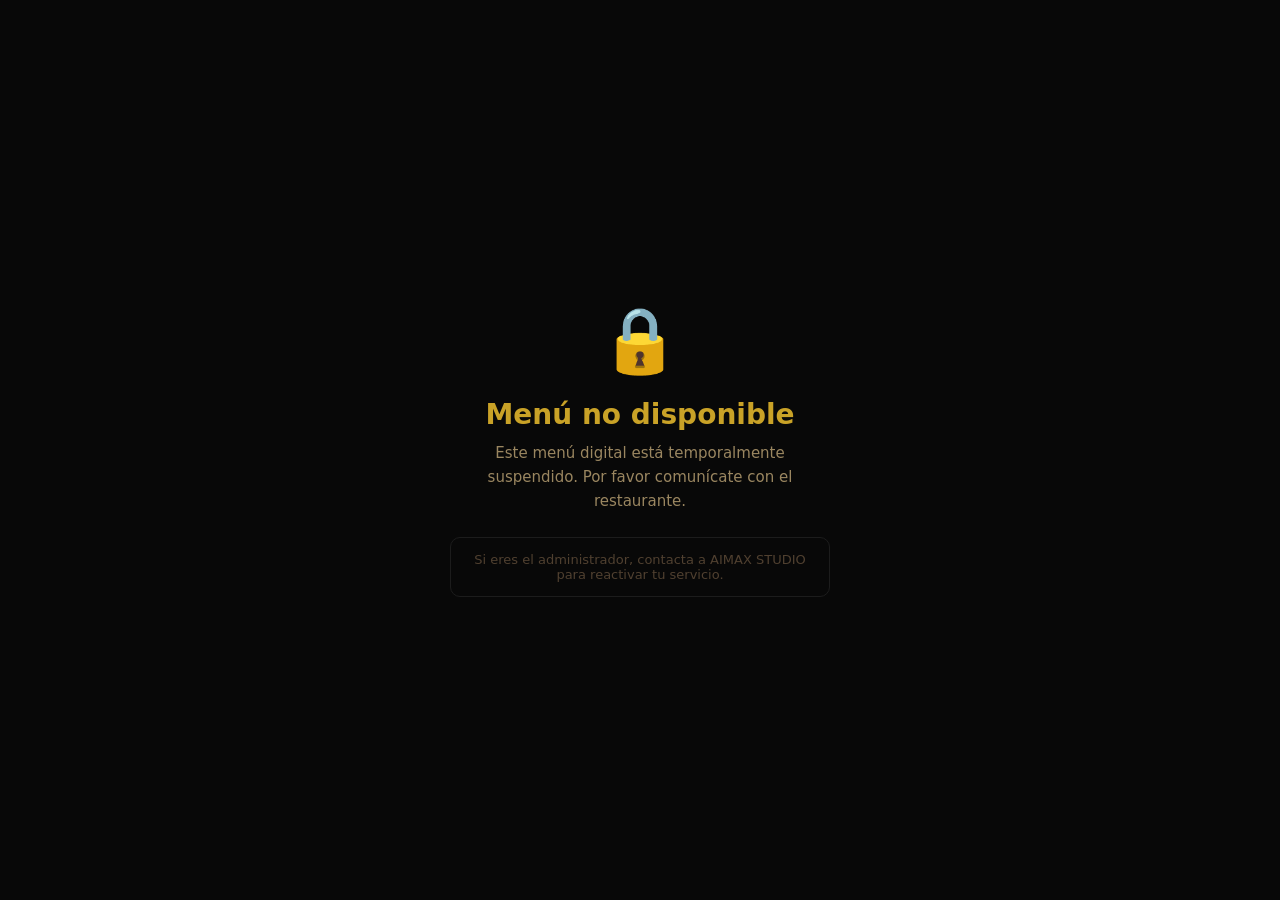
==== commit 95575749: "⛔ Menú suspendido desde AIMAX CRM" ====
--- a/index.html
+++ b/index.html
@@ -1,1622 +1 @@
-<!DOCTYPE html>
-<html lang="es">
-<head>
-    <meta charset="UTF-8">
-    <meta name="viewport" content="width=device-width, initial-scale=1.0">
-    <title>Menu Navarra</title>
-</head>
-<link rel="stylesheet" href="style.css">
-<body>
-    <form id="pedidoForm">
-
-      <div class="container">
-        <div class="portada"><img src="portadanavarra.jpg" alt="portada del menu"></div>
-    </div>
-
-    <h1>Menu Navarra</h1>
-
-    <section class="menu-section">
-
-<h2 onclick="toggleMenu(this)"><span>Entradas</span></h2>
-
-<div class="platos" >
-
-<div class="item">
-<div class="item-linea">
-
-<label>
-<input type="checkbox" class="check-plato"
-name="Nuggets de Pollo"
-value="Nuggets de Pollo"
-onchange="toggleCantidad(this); toggleDescripcion(this)">
-Nuggets de Pollo
-</label>
-
-<span>$22.000</span>
-
-<input type="number" class="cantidad"
-name="NuggetsPolloCantidad"
-value="0" min="0"
-onchange="calcularTotal()">
-
-</div>
-
-<div class="descripcion" style="display:none;">
-Seis unidades, papa a la francesa y salsa de la casa.
-</div>
-</div>
-
-
-<div class="item">
-<div class="item-linea">
-
-<label>
-<input type="checkbox" class="check-plato"
-name="Porcion de Chicharron"
-value="Porción de Chicharrón"
-onchange="toggleCantidad(this); toggleDescripcion(this)">
-Porción de Chicharrón
-</label>
-
-<span>$25.000</span>
-
-<input type="number" class="cantidad"
-name="ChicharronCantidad"
-value="0" min="0"
-onchange="calcularTotal()">
-
-</div>
-
-<div class="descripcion" style="display:none;">
-250 gramos de chicharrón carnudo, rapiyuca y limón.
-</div>
-</div>
-
-
-<div class="item">
-<div class="item-linea">
-
-<label>
-<input type="checkbox" class="check-plato"
-name="Vallunas"
-value="Vallunas"
-onchange="toggleCantidad(this); toggleDescripcion(this)">
-Vallunas
-</label>
-
-<span>$14.000</span>
-
-<input type="number" class="cantidad"
-name="VallunasCantidad"
-value="0" min="0"
-onchange="calcularTotal()">
-
-</div>
-
-<div class="descripcion" style="display:none;">
-Seis unidades de mini vallunas, salsa tártara.
-</div>
-</div>
-
-</div>
-</section>
-
-<section class="menu-section">
-
-<h2 onclick="toggleMenu(this)"><span>Hamburguesas</span></h2>
-
-<div class="platos" style="display:none;">
-
-<div class="item">
-<div class="item-linea">
-
-<label>
-<input type="checkbox" class="check-plato"
-name="LaClasica"
-value="La Clásica"
-onchange="toggleCantidad(this); toggleDescripcion(this)">
-La Clásica
-</label>
-
-<select class="sabor">
-<option value="">Elige</option>
-<option value="Pollo">Pollo</option>
-<option value="Carne">Carne</option>
-<option value="Cerdo">Cerdo</option>
-</select>
-
-<span>$22.000</span>
-
-<input type="number" class="cantidad"
-name="ClasicaCantidad"
-value="0" min="0"
-onchange="calcularTotal()">
-
-</div>
-
-<div class="descripcion" style="display:none;">
-Croqueta de pollo, carne o cerdo, tocineta, queso, vegetales y porción de papas a la francesa.
-</div>
-</div>
-
-
-<div class="item">
-<div class="item-linea">
-
-<label>
-<input type="checkbox" class="check-plato"
-name="LaDoble"
-value="La Doble"
-onchange="toggleCantidad(this); toggleDescripcion(this)">
-La Doble
-</label>
-
-<span>$27.000</span>
-
-<input type="number" class="cantidad"
-name="DobleCantidad"
-value="0" min="0"
-onchange="calcularTotal()">
-
-</div>
-
-<div class="descripcion" style="display:none;">
-Doble croqueta de carne, queso americano, queso doble crema, tocineta, mermelada de pimentón, vegetales y porción de papas a la francesa.
-</div>
-</div>
-
-
-<div class="item">
-<div class="item-linea">
-
-<label>
-<input type="checkbox" class="check-plato"
-name="HamburguesaNavarra"
-value="Navarra"
-onchange="toggleCantidad(this); toggleDescripcion(this)">
-Navarra
-</label>
-
-<span>$30.000</span>
-
-<input type="number" class="cantidad"
-name="NavarraCantidad"
-value="0" min="0"
-onchange="calcularTotal()">
-
-</div>
-
-<div class="descripcion" style="display:none;">
-Croqueta de carne, pechuga apanada o a la plancha, queso americano, queso doble crema, tocineta, vegetales y porción de papas a la francesa.
-</div>
-</div>
-
-</div>
-</section>
-
-<section class="menu-section">
-
-<h2 onclick="toggleMenu(this)"><span>Salchixx</span> </h2>
-
-<div class="platos" style="display:none;">
-
-<div class="item">
-<div class="item-linea">
-
-<label>
-<input type="checkbox" class="check-plato"
-name="PolludaPersonal"
-value="La Polluda Personal"
-onchange="toggleCantidad(this); toggleDescripcion(this)">
-La Polluda Personal
-</label>
-
-<span>$22.000</span>
-
-<input type="number" class="cantidad"
-name="PolludaPersonalCantidad"
-value="0" min="0"
-onchange="calcularTotal()">
-
-</div>
-
-<div class="descripcion" style="display:none;">
-Base de papa francesa, salchicha zenú americana, pollo desmechado, queso derretido y guacamole.
-</div>
-</div>
-
-
-<div class="item">
-<div class="item-linea">
-
-<label>
-<input type="checkbox" class="check-plato"
-name="PolludaParaDos"
-value="La Polluda Para Dos"
-onchange="toggleCantidad(this); toggleDescripcion(this)">
-La Polluda Para Dos
-</label>
-
-<span>$38.000</span>
-
-<input type="number" class="cantidad"
-name="PolludaDosCantidad"
-value="0" min="0"
-onchange="calcularTotal()">
-</div>
-<div class="descripcion" style="display:none;">
-Base de papa francesa, salchicha zenú americana, pollo desmechado, queso derretido y guacamole.
-</div>
-</div>
-
-</div>
-</section>
-
-<section class="menu-section">
-
-<h2 onclick="toggleMenu(this)"><span>Perros Calientes</span> </h2>
-
-<div class="platos" style="display:none;">
-
-<div class="item">
-<div class="item-linea">
-
-<label>
-<input type="checkbox" class="check-plato"
-name="PerroSencillo"
-value="Perro Sencillo"
-onchange="toggleCantidad(this); toggleDescripcion(this)">
-El Sencillo
-</label>
-
-<span>$17.000</span>
-
-<input type="number" class="cantidad"
-name="PerroSencilloCantidad"
-value="0" min="0"
-onchange="calcularTotal()">
-
-</div>
-
-<div class="descripcion" style="display:none;">
-Salchicha zenú americana, queso, papa ripio, salsas y porción de papas a la francesa.
-</div>
-</div>
-
-<div class="item">
-<div class="item-linea">
-
-<label>
-  <input type="checkbox" class="check-plato"
-name="PerroEspecial"
-value="Perro Especial"
-onchange="toggleCantidad(this); toggleDescripcion(this)">
-Perro
-</label>
-
-<select class="sabor proteína">
-<option value="">Elige</option>
-<option value="Pollo desmechado">Pollo</option>
-<option value="Carne desmechada">Carne</option>
-</select>
-
-<span>$24.000</span>
-
-<input type="number" class="cantidad"
-name="PerroEspecialCantidad"
-value="0" min="0"
-onchange="calcularTotal()">
-
-</div>
-
-<div class="descripcion" style="display:none;">
-Proteina a eleccion, salchicha zenú americana, queso, papa ripio, salsa, porcion de papas a la francesa.
-</div>
-</div>
-
-<div class="item">
-<div class="item-linea">
-
-<label>
-<input type="checkbox" class="check-plato"
-name="PerroNavarra"
-value="Perro Navarra"
-onchange="toggleCantidad(this); toggleDescripcion(this)">
-Navarra
-</label>
-
-<span>$28.000</span>
-
-<input type="number" class="cantidad"
-name="PerroNavarraCantidad"
-value="0" min="0"
-onchange="calcularTotal()">
-
-</div>
-
-<div class="descripcion" style="display:none;">
-Pollo y carne desmechado, salchicha zenú americana, queso, papa ripio, salsa y porción de papas a la francesa.
-</div>
-</div>
-
-</div>
-</section>
-
-<section class="menu-section">
-
-<h2 onclick="toggleMenu(this)"><span>Maicitos</span> </h2>
-
-<div class="platos" style="display:none;">
-
-<div class="item">
-<div class="item-linea">
-
-<label>
-<input type="checkbox" class="check-plato"
-name="MaicitosPollo"
-value="Maicitos Pollo"
-onchange="toggleCantidad(this); toggleDescripcion(this)">
-Pollo
-</label>
-
-<span>$22.000</span>
-
-<input type="number" class="cantidad"
-name="MaicitosPolloCantidad"
-value="0" min="0"
-onchange="calcularTotal()">
-
-</div>
-
-<div class="descripcion" style="display:none;">
-Maicitos acompañados de porción de papas a la francesa.
-</div>
-</div>
-
-
-<div class="item">
-<div class="item-linea">
-
-<label>
-<input type="checkbox" class="check-plato"
-name="MaicitosCarne"
-value="Maicitos Carne"
-onchange="toggleCantidad(this); toggleDescripcion(this)">
-Carne
-</label>
-
-<span>$27.000</span>
-
-<input type="number" class="cantidad"
-name="MaicitosCarneCantidad"
-value="0" min="0"
-onchange="calcularTotal()">
-
-</div>
-
-<div class="descripcion" style="display:none;">
-Maicitos acompañados de porción de papas a la francesa.
-</div>
-</div>
-
-</div>
-</section>
-
-<section class="menu-section">
-
-<h2 onclick="toggleMenu(this)"><span>Sandwichs</span> </h2>
-
-<div class="platos" style="display:none;">
-
-<div class="item">
-<div class="item-linea">
-
-<label>
-<input type="checkbox" class="check-plato"
-name="SandwichClasico"
-value="Sandwich Clasico"
-onchange="toggleCantidad(this); toggleDescripcion(this)">
-Sándwich Clásico
-</label>
-
-<span>$18.000</span>
-
-<input type="number" class="cantidad"
-name="SandwichClasicoCantidad"
-value="0" min="0"
-onchange="calcularTotal()">
-
-</div>
-
-<div class="descripcion" style="display:none;">
-Jamón de pavo, queso, tomate, lechuga, aderezo de la casa y porción de papas a la francesa.
-</div>
-</div>
-
-
-<div class="item">
-<div class="item-linea">
-
-<label>
-<input type="checkbox" class="check-plato"
-name="SandwichPollo"
-value="Sandwich de Pollo"
-onchange="toggleCantidad(this); toggleDescripcion(this)">
-Sandwich de Pollo
-</label>
-
-<span>$22.000</span>
-
-<input type="number" class="cantidad"
-name="SandwichPolloCantidad"
-value="0" min="0"
-onchange="calcularTotal()">
-
-</div>
-
-<div class="descripcion" style="display:none;">
-Pollo desmechado, queso, jamón de pavo, lechuga, tomate, aderezo de la casa y porción de papas a la francesa.
-</div>
-</div>
-
-
-<div class="item">
-<div class="item-linea">
-
-<label>
-<input type="checkbox" class="check-plato"
-name="SandwichCarne"
-value="Sandwich de Carne"
-onchange="toggleCantidad(this); toggleDescripcion(this)">
-Sandwich de Carne
-</label>
-
-<span>$24.000</span>
-
-<input type="number" class="cantidad"
-name="SandwichCarneCantidad"
-value="0" min="0"
-onchange="calcularTotal()">
-
-</div>
-
-<div class="descripcion" style="display:none;">
-Carne desmechada, queso, jamón de pavo, lechuga, tomate, aderezo de la casa y porción de papas a la francesa.
-</div>
-</div>
-
-
-<div class="item">
-<div class="item-linea">
-
-<label>
-<input type="checkbox" class="check-plato"
-name="SandwichNavarra"
-value="Sandwich Navarra"
-onchange="toggleCantidad(this); toggleDescripcion(this)">
-Sandwich Navarra
-</label>
-
-<span>$28.000</span>
-
-<input type="number" class="cantidad"
-name="SandwichNavarraCantidad"
-value="0" min="0"
-onchange="calcularTotal()">
-
-</div>
-
-<div class="descripcion" style="display:none;">
-Carne y pollo desmechado, queso, jamón de pavo, lechuga, tomate, aderezo de la casa y porción de papas a la francesa.
-</div>
-</div>
-
-</div>
-</section>
-
-<section class="menu-section">
-
-<h2 onclick="toggleMenu(this)"><span>Carnes</span> </h2>
-
-<div class="platos" style="display:none;">
-
-<div class="item">
-<div class="item-linea">
-
-<label>
-<input type="checkbox" class="check-plato"
-name="AsadoMixto"
-value="Asado Mixto"
-onchange="toggleCantidad(this); toggleDescripcion(this)">
-Asado Mixto
-</label>
-
-<span>$40.000</span>
-
-<input type="number" class="cantidad"
-name="AsadoMixtoCantidad"
-value="0" min="0"
-onchange="calcularTotal()">
-
-</div>
-
-<div class="descripcion" style="display:none;">
-Carne, pollo, cerdo a la plancha, chorizo ternera, porción de papas a la francesa y ensalada criolla.
-</div>
-</div>
-
-
-<div class="item">
-<div class="item-linea">
-
-<label>
-<input type="checkbox" class="check-plato"
-name="CarnePlancha"
-value="Carne a la Plancha"
-onchange="toggleCantidad(this); toggleDescripcion(this)">
-Carne a la Plancha
-</label>
-
-<span>$32.000</span>
-
-<input type="number" class="cantidad"
-name="CarnePlanchaCantidad"
-value="0" min="0"
-onchange="calcularTotal()">
-
-</div>
-
-<div class="descripcion" style="display:none;">
-Acompañado de porción de papas a la francesa y ensalada criolla.
-</div>
-</div>
-
-
-<div class="item">
-<div class="item-linea">
-
-<label>
-<input type="checkbox" class="check-plato"
-name="PechugaPlancha"
-value="Pechuga a la Plancha"
-onchange="toggleCantidad(this); toggleDescripcion(this)">
-Pechuga a la Plancha
-</label>
-
-<span>$30.000</span>
-
-<input type="number" class="cantidad"
-name="PechugaPlanchaCantidad"
-value="0" min="0"
-onchange="calcularTotal()">
-
-</div>
-</div>
-
-
-<div class="item">
-<div class="item-linea">
-
-<label>
-<input type="checkbox" class="check-plato"
-name="LomoCerdo"
-value="Lomo de Cerdo"
-onchange="toggleCantidad(this); toggleDescripcion(this)">
-Lomo de Cerdo
-</label>
-
-<span>$30.000</span>
-
-<input type="number" class="cantidad"
-name="LomoCerdoCantidad"
-value="0" min="0"
-onchange="calcularTotal()">
-
-</div>
-</div>
-
-</div>
-</section>
-
-<section class="menu-section">
-    <h2 onclick="toggleMenu(this)"><span> Bar</span></h2>
-
-<div class="platos" style="display:none;">
-
-<h3>Cócteles de Autor</h3>
-
-<div class="item">
-<div class="item-linea">
-<label>
-<input type="checkbox" class="check-plato"
-name="DulcePecado"
-value="Dulce Pecado"
-onchange="toggleCantidad(this); toggleDescripcion(this)">
-Dulce Pecado
-</label>
-
-<span>$25.000</span>
-
-<input type="number" class="cantidad"
-name="DulcePecadoCantidad"
-value="0" min="0"
-onchange="calcularTotal()">
-</div>
-
-<div class="descripcion" style="display:none;">
-Whisky, maracuyá, crema de coco, triple sec y limón.
-</div>
-</div>
-
-
-<div class="item">
-<div class="item-linea">
-<label>
-<input type="checkbox" class="check-plato"
-name="PerroNegro"
-value="Perro Negro"
-onchange="toggleCantidad(this); toggleDescripcion(this)">
-Perro Negro
-</label>
-
-<span>$25.000</span>
-
-<input type="number" class="cantidad"
-name="PerroNegroCantidad"
-value="0" min="0"
-onchange="calcularTotal()">
-</div>
-
-<div class="descripcion" style="display:none;">
-Tequila, ron, jamaica, frutos amarillos, ají dulce y limón.
-</div>
-</div>
-
-
-<div class="item">
-<div class="item-linea">
-<label>
-<input type="checkbox" class="check-plato"
-name="Saoco"
-value="Saoco"
-onchange="toggleCantidad(this); toggleDescripcion(this)">
-Saoco
-</label>
-
-<span>$25.000</span>
-
-<input type="number" class="cantidad"
-name="SaocoCantidad"
-value="0" min="0"
-onchange="calcularTotal()">
-</div>
-
-<div class="descripcion" style="display:none;">
-Ron blanco, ron oscuro, frutos rojos, frutos amarillos, triple sec, limón y chamoy.
-</div>
-</div>
-</section>
-
-<section class="menu-section">
-
-<h2 onclick="toggleMenu(this)"><span>Peceras</span> </h2>
-
-<div class="platos" style="display:none;">
-
-<div class="item">
-<div class="item-linea">
-
-<label>
-<input type="checkbox" class="check-plato"
-name="Pecera"
-value="Pecera"
-onchange="toggleCantidad(this); toggleDescripcion(this); calcularTotal()">
-Pecera
-</label>
-
-<select class="sabor" onchange="calcularTotal()">
-<option value="">Elige</option>
-<option value="50000">$50.000</option>
-<option value="80000">$80.000</option>
-</select>
-
-<span>$50-80K</span>
-
-<input type="number" class="cantidad"
-name="PeceraCantidad"
-value="0" min="0"
-onchange="calcularTotal()">
-
-</div>
-
-<div class="descripcion" style="display:none;">
-Cóctel para compartir preparado con mezcla de licores y frutas.
-</div>
-</div>
-
-
-<div class="item">
-<div class="item-linea">
-
-<label>
-<input type="checkbox" class="check-plato"
-name="PeceraMarilyn"
-value="Pecera Marilyn Monroe"
-onchange="toggleCantidad(this); toggleDescripcion(this); calcularTotal()">
-Marilyn Monroe
-</label>
-
-<select class="sabor" onchange="calcularTotal()">
-<option value="">Elige</option>
-<option value="50000">$50.000</option>
-<option value="80000">$80.000</option>
-</select>
-
-<span>$50-80K</span>
-
-<input type="number" class="cantidad"
-name="PeceraMarilynCantidad"
-value="0" min="0"
-onchange="calcularTotal()">
-
-</div>
-
-<div class="descripcion" style="display:none;">
-Tequila, vodka, ron blanco, ginebra, frutos rojos, naranja, limón, chamoy y Canadá Dry.
-</div>
-</div>
-
-
-<div class="item">
-<div class="item-linea">
-
-<label>
-<input type="checkbox" class="check-plato"
-name="Pecera47"
-value="Pecera La 47"
-onchange="toggleCantidad(this); toggleDescripcion(this); calcularTotal()">
-La 47
-</label>
-
-<select class="sabor" onchange="calcularTotal()">
-<option value="">Elige</option>
-<option value="50000">$50.000</option>
-<option value="80000">$80.000</option>
-</select>
-
-<span>$50-80K</span>
-
-<input type="number" class="cantidad"
-name="Pecera47Cantidad"
-value="0" min="0"
-onchange="calcularTotal()">
-
-</div>
-
-<div class="descripcion" style="display:none;">
-Tequila, vodka, ron blanco, ron oscuro, whisky, jamaica, maracuyá y ají dulce.
-</div>
-</div>
-
-</div>
-</section>
-
-<section class="menu-section">
-
-<h2 onclick="toggleMenu(this)"><span>Vinos</span> </h2>
-
-<div class="platos" style="display:none;">
-
-<div class="item">
-<div class="item-linea">
-
-<label>
-<input type="checkbox" class="check-plato"
-name="JarraSangria"
-value="Jarra de Sangria"
-onchange="toggleCantidad(this); toggleDescripcion(this)">
-Jarra de Sangría
-</label>
-
-<span>$70.000</span>
-
-<input type="number" class="cantidad"
-name="JarraSangriaCantidad"
-value="0" min="0"
-onchange="calcularTotal()">
-
-</div>
-
-<div class="descripcion" style="display:none;">
-Vino tinto, ginebra, limón, mix de frutas, naranja y Canadá Dry.
-</div>
-</div>
-
-
-<div class="item">
-<div class="item-linea">
-<label>
-<input type="checkbox" class="check-plato"
-name="CopaSangria"
-value="Copa Sangria"
-onchange="toggleCantidad(this); toggleDescripcion(this)">
-Copa Sangría
-</label>
-
-<span>$22.000</span>
-
-<input type="number" class="cantidad"
-name="CopaSangriaCantidad"
-value="0" min="0"
-onchange="calcularTotal()">
-</div>
-
-<div class="descripcion" style="display:none;">
-Vino tinto, limón, mix de frutas, naranja y Canadá Dry.
-</div>
-</div>
-
-
-<div class="item">
-<div class="item-linea">
-<label>
-<input type="checkbox" class="check-plato"
-name="TintoVerano"
-value="Tinto Verano"
-onchange="toggleCantidad(this); toggleDescripcion(this)">
-Tinto Verano
-</label>
-
-<span>$22.000</span>
-
-<input type="number" class="cantidad"
-name="TintoVeranoCantidad"
-value="0" min="0"
-onchange="calcularTotal()">
-</div>
-
-<div class="descripcion" style="display:none;">
-Vino tinto, naranja, limón y Canadá Dry.
-</div>
-</div>
-
-</div>
-</section>
-
-<section class="menu-section">
-
-<h2 onclick="toggleMenu(this)"><span>Vodka</span> </h2>
-
-<div class="platos" style="display:none;">
-
-<div class="item">
-<div class="item-linea">
-<label>
-<input type="checkbox" class="check-plato"
-name="SexOnTheBeach"
-value="Sex on the Beach"
-onchange="toggleCantidad(this); toggleDescripcion(this)">
-Sex on the Beach
-</label>
-
-<span>$18.000</span>
-
-<input type="number" class="cantidad"
-name="SexOnTheBeachCantidad"
-value="0" min="0"
-onchange="calcularTotal()">
-</div>
-
-<div class="descripcion" style="display:none;">
-Vodka, maracuyá, naranja y granadina.
-</div>
-</div>
-
-
-<div class="item">
-<div class="item-linea">
-<label>
-<input type="checkbox" class="check-plato"
-name="MoscowMule"
-value="Moscow Mule"
-onchange="toggleCantidad(this); toggleDescripcion(this)">
-Moscow Mule
-</label>
-
-<span>$18.000</span>
-
-<input type="number" class="cantidad"
-name="MoscowMuleCantidad"
-value="0" min="0"
-onchange="calcularTotal()">
-</div>
-
-<div class="descripcion" style="display:none;">
-Vodka, jengibre, limón y menta.
-</div>
-</div>
-
-
-<div class="item">
-<div class="item-linea">
-<label>
-<input type="checkbox" class="check-plato"
-name="Destornillador"
-value="Destornillador"
-onchange="toggleCantidad(this); toggleDescripcion(this)">
-Destornillador
-</label>
-
-<span>$18.000</span>
-
-<input type="number" class="cantidad"
-name="DestornilladorCantidad"
-value="0" min="0"
-onchange="calcularTotal()">
-</div>
-
-<div class="descripcion" style="display:none;">
-Vodka y naranja.
-</div>
-</div>
-
-</div>
-</section>
-
-<section class="menu-section">
-
-<h2 onclick="toggleMenu(this)"><span> Ron</span></h2>
-
-<div class="platos" style="display:none;">
-
-<div class="item">
-<div class="item-linea">
-<label>
-<input type="checkbox" class="check-plato"
-name="PinaColada"
-value="Piña Colada"
-onchange="toggleCantidad(this); toggleDescripcion(this)">
-Piña Colada
-</label>
-
-<span>$20.000</span>
-
-<input type="number" class="cantidad"
-name="PinaColadaCantidad"
-value="0" min="0"
-onchange="calcularTotal()">
-</div>
-
-<div class="descripcion" style="display:none;">
-Ron, crema de coco y piña.
-</div>
-</div>
-
-
-<div class="item">
-<div class="item-linea">
-<label>
-<input type="checkbox" class="check-plato"
-name="MojitoFrutosRojos"
-value="Mojito Frutos Rojos"
-onchange="toggleCantidad(this); toggleDescripcion(this)">
-Mojito (Frutos Rojos)
-</label>
-
-<span>$18.000</span>
-
-<input type="number" class="cantidad"
-name="MojitoFrutosRojosCantidad"
-value="0" min="0"
-onchange="calcularTotal()">
-</div>
-
-<div class="descripcion" style="display:none;">
-Ron, hierbabuena, limón y soda.
-</div>
-</div>
-
-
-<div class="item">
-<div class="item-linea">
-<label>
-<input type="checkbox" class="check-plato"
-name="CubaLibre"
-value="Cuba Libre"
-onchange="toggleCantidad(this); toggleDescripcion(this)">
-Cuba Libre
-</label>
-
-<span>$20.000</span>
-
-<input type="number" class="cantidad"
-name="CubaLibreCantidad"
-value="0" min="0"
-onchange="calcularTotal()">
-</div>
-
-<div class="descripcion" style="display:none;">
-Ron, Coca-Cola, amargo de angostura y limón.
-</div>
-</div>
-
-</div>
-</section>
-
-<section class="menu-section">
-
-<h2 onclick="toggleMenu(this)"><span>Ginebra</span></h2>
-
-<div class="platos" style="display:none;">
-
-<div class="item">
-<div class="item-linea">
-<label>
-<input type="checkbox" class="check-plato"
-name="GinTonic"
-value="Gin and Tonic"
-onchange="toggleCantidad(this); toggleDescripcion(this)">
-Gin and Tonic
-</label>
-
-<span>$18.000</span>
-
-<input type="number" class="cantidad"
-name="GinTonicCantidad"
-value="0" min="0"
-onchange="calcularTotal()">
-</div>
-
-<div class="descripcion" style="display:none;">
-Agua tónica con notas cítricas.
-</div>
-</div>
-
-
-<div class="item">
-<div class="item-linea">
-<label>
-<input type="checkbox" class="check-plato"
-name="TomCollins"
-value="Tom Collins"
-onchange="toggleCantidad(this); toggleDescripcion(this)">
-Tom Collins
-</label>
-
-<span>$18.000</span>
-
-<input type="number" class="cantidad"
-name="TomCollinsCantidad"
-value="0" min="0"
-onchange="calcularTotal()">
-</div>
-
-<div class="descripcion" style="display:none;">
-Gin con jamaica.
-</div>
-</div>
-
-</div>
-</section>
-
-<section class="menu-section">
-<h2 onclick="toggleMenu(this)"><span>Licores</span></h2>
-
-<div class="platos" style="display:none;">
-
-<div class="item"><div class="item-linea"><label><input type="checkbox" class="check-plato" name="BuchanansMaster" value="Buchanans Master" onchange="toggleCantidad(this)">Buchanans Master</label><span>$300.000</span><input type="number" class="cantidad" name="BuchanansMasterCantidad" value="0" min="0" onchange="calcularTotal()"></div></div>
-
-<div class="item"><div class="item-linea"><label><input type="checkbox" class="check-plato" name="BuchanansDeluxe" value="Buchanans Deluxe" onchange="toggleCantidad(this)">Buchanans Deluxe</label><span>$250.000</span><input type="number" class="cantidad" name="BuchanansDeluxeCantidad" value="0" min="0" onchange="calcularTotal()"></div></div>
-
-<div class="item"><div class="item-linea"><label><input type="checkbox" class="check-plato" name="OldParr" value="Old Parr" onchange="toggleCantidad(this)">Old Parr</label><span>$250.000</span><input type="number" class="cantidad" name="OldParrCantidad" value="0" min="0" onchange="calcularTotal()"></div></div>
-
-<div class="item"><div class="item-linea"><label><input type="checkbox" class="check-plato" name="JackHoney" value="Jack Daniels Honey" onchange="toggleCantidad(this)">Jack Daniels Honey</label><span>$230.000</span><input type="number" class="cantidad" name="JackHoneyCantidad" value="0" min="0" onchange="calcularTotal()"></div></div>
-
-<div class="item"><div class="item-linea"><label><input type="checkbox" class="check-plato" name="JackTennessee" value="Jack Daniels Tenesse" onchange="toggleCantidad(this)">Jack Daniels Tenesse</label><span>$230.000</span><input type="number" class="cantidad" name="JackTennesseeCantidad" value="0" min="0" onchange="calcularTotal()"></div></div>
-
-<div class="item"><div class="item-linea"><label><input type="checkbox" class="check-plato" name="DonJulio70" value="Don Julio 70 Años" onchange="toggleCantidad(this)">Don Julio 70 Años</label><span>$400.000</span><input type="number" class="cantidad" name="DonJulio70Cantidad" value="0" min="0" onchange="calcularTotal()"></div></div>
-
-<div class="item"><div class="item-linea"><label><input type="checkbox" class="check-plato" name="DonJulioBlanco" value="Don Julio Blanco" onchange="toggleCantidad(this)">Don Julio Blanco</label><span>$350.000</span><input type="number" class="cantidad" name="DonJulioBlancoCantidad" value="0" min="0" onchange="calcularTotal()"></div></div>
-
-<div class="item"><div class="item-linea"><label><input type="checkbox" class="check-plato" name="JimadorBlanco" value="Jimador Blanco" onchange="toggleCantidad(this)">Jimador Blanco</label><span>$230.000</span><input type="number" class="cantidad" name="JimadorBlancoCantidad" value="0" min="0" onchange="calcularTotal()"></div></div>
-
-<div class="item"><div class="item-linea"><label><input type="checkbox" class="check-plato" name="JimadorReposado" value="Jimador Reposado" onchange="toggleCantidad(this)">Jimador Reposado</label><span>$230.000</span><input type="number" class="cantidad" name="JimadorReposadoCantidad" value="0" min="0" onchange="calcularTotal()"></div></div>
-
-</div>
-</section>
-
-
-<section class="menu-section">
-<h2 onclick="toggleMenu(this)"><span>Cervezas</span></h2>
-
-<div class="platos" style="display:none;">
-
-<div class="item"><div class="item-linea"><label><input type="checkbox" class="check-plato" name="StellaArtois" value="Stella Artois" onchange="toggleCantidad(this)">Stella Artois</label><span>$10.000</span><input type="number" class="cantidad" name="StellaArtoisCantidad" value="0" min="0" onchange="calcularTotal()"></div></div>
-
-<div class="item"><div class="item-linea"><label><input type="checkbox" class="check-plato" name="Corona" value="Corona" onchange="toggleCantidad(this)">Corona</label><span>$10.000</span><input type="number" class="cantidad" name="CoronaCantidad" value="0" min="0" onchange="calcularTotal()"></div></div>
-
-<div class="item"><div class="item-linea"><label><input type="checkbox" class="check-plato" name="Coronita" value="Coronita" onchange="toggleCantidad(this)">Coronita</label><span>$8.000</span><input type="number" class="cantidad" name="CoronitaCantidad" value="0" min="0" onchange="calcularTotal()"></div></div>
-
-<div class="item"><div class="item-linea"><label><input type="checkbox" class="check-plato" name="Heineken" value="Heineken" onchange="toggleCantidad(this)">Heineken</label><span>$7.000</span><input type="number" class="cantidad" name="HeinekenCantidad" value="0" min="0" onchange="calcularTotal()"></div></div>
-
-<div class="item"><div class="item-linea"><label><input type="checkbox" class="check-plato" name="Budweiser" value="Budweiser" onchange="toggleCantidad(this)">Budweiser</label><span>$7.000</span><input type="number" class="cantidad" name="BudweiserCantidad" value="0" min="0" onchange="calcularTotal()"></div></div>
-
-<div class="item"><div class="item-linea"><label><input type="checkbox" class="check-plato" name="ClubColombia" value="Club Colombia" onchange="toggleCantidad(this)">Club Colombia</label><span>$7.000</span><input type="number" class="cantidad" name="ClubColombiaCantidad" value="0" min="0" onchange="calcularTotal()"></div></div>
-
-<div class="item"><div class="item-linea"><label><input type="checkbox" class="check-plato" name="Poker" value="Poker" onchange="toggleCantidad(this)">Poker</label><span>$6.000</span><input type="number" class="cantidad" name="PokerCantidad" value="0" min="0" onchange="calcularTotal()"></div></div>
-
-<div class="item"><div class="item-linea"><label><input type="checkbox" class="check-plato" name="Aguila" value="Aguila" onchange="toggleCantidad(this)">Aguila</label><span>$6.000</span><input type="number" class="cantidad" name="AguilaCantidad" value="0" min="0" onchange="calcularTotal()"></div></div>
-
-<div class="item"><div class="item-linea"><label><input type="checkbox" class="check-plato" name="Andina" value="Andina" onchange="toggleCantidad(this)">Andina</label><span>$6.000</span><input type="number" class="cantidad" name="AndinaCantidad" value="0" min="0" onchange="calcularTotal()"></div></div>
-
-</div>
-</section>
-
-<section class="menu-section">
-<h2 onclick="toggleMenu(this)"><span>Shots</span> </h2>
-
-<div class="platos" style="display:none;">
-
-<div class="item">
-<div class="item-linea">
-<label>
-<input type="checkbox" class="check-plato" name="ShotTequila" value="Shot de Tequila" onchange="toggleCantidad(this)">
-Shot de Tequila
-</label>
-<span>$8.000</span>
-<input type="number" class="cantidad" name="ShotTequilaCantidad" value="0" min="0" onchange="calcularTotal()">
-</div>
-</div>
-
-<div class="item">
-<div class="item-linea">
-<label>
-<input type="checkbox" class="check-plato" name="ShotJagger" value="Shot de Jagger" onchange="toggleCantidad(this)">
-Shot de Jagger
-</label>
-<span>$10.000</span>
-<input type="number" class="cantidad" name="ShotJaggerCantidad" value="0" min="0" onchange="calcularTotal()">
-</div>
-</div>
-
-<div class="item">
-<div class="item-linea">
-<label>
-<input type="checkbox" class="check-plato" name="ShotFireball" value="Shot Fireball" onchange="toggleCantidad(this)">
-Shot Fireball
-</label>
-<span>$9.000</span>
-<input type="number" class="cantidad" name="ShotFireballCantidad" value="0" min="0" onchange="calcularTotal()">
-</div>
-</div>
-
-</div>
-</section>
-
-
-<section class="menu-section">
-<h2 onclick="toggleMenu(this)"><span>Micheladas</span> </h2>
-
-<div class="platos" style="display:none;">
-
-<div class="item">
-<div class="item-linea">
-<label>
-<input type="checkbox" class="check-plato" name="MicheladaClasica" value="Michelada Clasica" onchange="toggleCantidad(this); toggleDescripcion(this)">
-Michelada Clásica
-</label>
-<span>$12.000</span>
-<input type="number" class="cantidad" name="MicheladaClasicaCantidad" value="0" min="0" onchange="calcularTotal()">
-</div>
-<div class="descripcion" style="display:none;">
-Cerveza, limón, sal y salsas especiales.
-</div>
-</div>
-
-<div class="item">
-<div class="item-linea">
-<label>
-<input type="checkbox" class="check-plato" name="MicheladaEspecial" value="Michelada Especial" onchange="toggleCantidad(this); toggleDescripcion(this)">
-Michelada Especial
-</label>
-<span>$15.000</span>
-<input type="number" class="cantidad" name="MicheladaEspecialCantidad" value="0" min="0" onchange="calcularTotal()">
-</div>
-<div class="descripcion" style="display:none;">
-Cerveza, limón, salsas, especias y toque de picante.
-</div>
-</div>
-
-</div>
-</section>
-
-
-<section class="menu-section">
-<h2 onclick="toggleMenu(this)"><span>Cafetería</span> </h2>
-
-<div class="platos" style="display:none;">
-
-<div class="item">
-<div class="item-linea">
-<label>
-<input type="checkbox" class="check-plato" name="CafeAmericano" value="Cafe Americano" onchange="toggleCantidad(this)">
-Café Americano
-</label>
-<span>$4.000</span>
-<input type="number" class="cantidad" name="CafeAmericanoCantidad" value="0" min="0" onchange="calcularTotal()">
-</div>
-</div>
-
-<div class="item">
-<div class="item-linea">
-<label>
-<input type="checkbox" class="check-plato" name="CafeLatte" value="Cafe Latte" onchange="toggleCantidad(this)">
-Café Latte
-</label>
-<span>$5.000</span>
-<input type="number" class="cantidad" name="CafeLatteCantidad" value="0" min="0" onchange="calcularTotal()">
-</div>
-</div>
-
-<div class="item">
-<div class="item-linea">
-<label>
-<input type="checkbox" class="check-plato" name="Capuccino" value="Capuccino" onchange="toggleCantidad(this)">
-Capuccino
-</label>
-<span>$5.000</span>
-<input type="number" class="cantidad" name="CapuccinoCantidad" value="0" min="0" onchange="calcularTotal()">
-</div>
-</div>
-
-</div>
-</section>
-
-<section class="menu-section">
-<h2 onclick="toggleMenu(this)"><span>Aromáticas</span> </h2>
-
-<div class="platos" style="display:none;">
-
-<div class="item">
-<div class="item-linea">
-<label><input type="checkbox" class="check-plato" name="AromaticaFrutosRojos" value="Aromática Frutos Rojos" onchange="toggleCantidad(this)">Frutos rojos</label>
-<span>$8.000</span>
-<input type="number" class="cantidad" name="AromaticaFrutosRojosCantidad" value="0" min="0" onchange="calcularTotal()">
-</div>
-</div>
-
-<div class="item">
-<div class="item-linea">
-<label><input type="checkbox" class="check-plato" name="AromaticaFrutosAmarillos" value="Aromática Frutos Amarillos" onchange="toggleCantidad(this)">Frutos amarillos</label>
-<span>$8.000</span>
-<input type="number" class="cantidad" name="AromaticaFrutosAmarillosCantidad" value="0" min="0" onchange="calcularTotal()">
-</div>
-</div>
-
-<div class="item">
-<div class="item-linea">
-<label><input type="checkbox" class="check-plato" name="AromaticaFrutosVerdes" value="Aromática Frutos Verdes" onchange="toggleCantidad(this)">Frutos verdes</label>
-<span>$8.000</span>
-<input type="number" class="cantidad" name="AromaticaFrutosVerdesCantidad" value="0" min="0" onchange="calcularTotal()">
-</div>
-</div>
-
-<div class="item">
-<div class="item-linea">
-<label><input type="checkbox" class="check-plato" name="JamaicaJengibre" value="Jamaica y Jengibre" onchange="toggleCantidad(this)">Jamaica y jengibre</label>
-<span>$8.000</span>
-<input type="number" class="cantidad" name="JamaicaJengibreCantidad" value="0" min="0" onchange="calcularTotal()">
-</div>
-</div>
-
-<div class="item">
-<div class="item-linea">
-<label><input type="checkbox" class="check-plato" name="TeLimon" value="Té de Limón" onchange="toggleCantidad(this)">Té de limón</label>
-<span>$8.000</span>
-<input type="number" class="cantidad" name="TeLimonCantidad" value="0" min="0" onchange="calcularTotal()">
-</div>
-</div>
-
-</div>
-</section>
-
-
-<section class="menu-section">
-<h2 onclick="toggleMenu(this)"><span> Frappes</span></h2>
-
-<div class="platos" style="display:none;">
-
-<div class="item"><div class="item-linea"><label><input type="checkbox" class="check-plato" name="FrappeCoco" value="Frappe Coco" onchange="toggleCantidad(this)">Coco</label><span>$14.000</span><input type="number" class="cantidad" name="FrappeCocoCantidad" value="0" min="0" onchange="calcularTotal()"></div></div>
-
-<div class="item"><div class="item-linea"><label><input type="checkbox" class="check-plato" name="FrappeCerezada" value="Frappe Cerezada" onchange="toggleCantidad(this)">Cerezada</label><span>$14.000</span><input type="number" class="cantidad" name="FrappeCerezadaCantidad" value="0" min="0" onchange="calcularTotal()"></div></div>
-
-<div class="item"><div class="item-linea"><label><input type="checkbox" class="check-plato" name="FrappeHierbabuena" value="Frappe Hierbabuena" onchange="toggleCantidad(this)">Hierbabuena</label><span>$12.000</span><input type="number" class="cantidad" name="FrappeHierbabuenaCantidad" value="0" min="0" onchange="calcularTotal()"></div></div>
-
-<div class="item"><div class="item-linea"><label><input type="checkbox" class="check-plato" name="FrappeMaracuya" value="Frappe Maracuyá" onchange="toggleCantidad(this)">Maracuyá</label><span>$12.000</span><input type="number" class="cantidad" name="FrappeMaracuyaCantidad" value="0" min="0" onchange="calcularTotal()"></div></div>
-
-<div class="item"><div class="item-linea"><label><input type="checkbox" class="check-plato" name="FrappeNaranja" value="Frappe Naranja" onchange="toggleCantidad(this)">Naranja</label><span>$12.000</span><input type="number" class="cantidad" name="FrappeNaranjaCantidad" value="0" min="0" onchange="calcularTotal()"></div></div>
-
-<div class="item"><div class="item-linea"><label><input type="checkbox" class="check-plato" name="FrappeLimon" value="Frappe Limón" onchange="toggleCantidad(this)">Limón</label><span>$12.000</span><input type="number" class="cantidad" name="FrappeLimonCantidad" value="0" min="0" onchange="calcularTotal()"></div></div>
-
-<div class="item"><div class="item-linea"><label><input type="checkbox" class="check-plato" name="FrappeFresa" value="Frappe Fresa" onchange="toggleCantidad(this)">Fresa</label><span>$12.000</span><input type="number" class="cantidad" name="FrappeFresaCantidad" value="0" min="0" onchange="calcularTotal()"></div></div>
-
-<div class="item"><div class="item-linea"><label><input type="checkbox" class="check-plato" name="FrappeMora" value="Frappe Mora" onchange="toggleCantidad(this)">Mora</label><span>$12.000</span><input type="number" class="cantidad" name="FrappeMoraCantidad" value="0" min="0" onchange="calcularTotal()"></div></div>
-
-<div class="item"><div class="item-linea"><label><input type="checkbox" class="check-plato" name="FrappeGuanabana" value="Frappe Guanábana" onchange="toggleCantidad(this)">Guanábana</label><span>$12.000</span><input type="number" class="cantidad" name="FrappeGuanabanaCantidad" value="0" min="0" onchange="calcularTotal()"></div></div>
-
-</div>
-</section>
-
-
-<section class="menu-section">
-<h2 onclick="toggleMenu(this)"><span>Malteadas</span></h2>
-
-<div class="platos" style="display:none;">
-
-<div class="item"><div class="item-linea"><label><input type="checkbox" class="check-plato" name="MalteadaMM" value="Malteada M&M's" onchange="toggleCantidad(this)">M&M's</label><span>$18.000</span><input type="number" class="cantidad" name="MalteadaMMCantidad" value="0" min="0" onchange="calcularTotal()"></div></div>
-
-<div class="item"><div class="item-linea"><label><input type="checkbox" class="check-plato" name="MalteadaMilo" value="Malteada Milo" onchange="toggleCantidad(this)">Milo</label><span>$15.000</span><input type="number" class="cantidad" name="MalteadaMiloCantidad" value="0" min="0" onchange="calcularTotal()"></div></div>
-
-<div class="item"><div class="item-linea"><label><input type="checkbox" class="check-plato" name="MalteadaChocolate" value="Malteada Chocolate" onchange="toggleCantidad(this)">Chocolate</label><span>$15.000</span><input type="number" class="cantidad" name="MalteadaChocolateCantidad" value="0" min="0" onchange="calcularTotal()"></div></div>
-
-<div class="item"><div class="item-linea"><label><input type="checkbox" class="check-plato" name="MalteadaCocosette" value="Malteada Cocosette" onchange="toggleCantidad(this)">Cocosette</label><span>$15.000</span><input type="number" class="cantidad" name="MalteadaCocosetteCantidad" value="0" min="0" onchange="calcularTotal()"></div></div>
-
-<div class="item"><div class="item-linea"><label><input type="checkbox" class="check-plato" name="MalteadaOreo" value="Malteada Oreo" onchange="toggleCantidad(this)">Oreo</label><span>$15.000</span><input type="number" class="cantidad" name="MalteadaOreoCantidad" value="0" min="0" onchange="calcularTotal()"></div></div>
-
-</div>
-</section>
-
-<section class="menu-section">
-<h2 onclick="toggleMenu(this)"><span>Sodas Italianas</span> </h2>
-
-<div class="platos" style="display:none;">
-
-<div class="item"><div class="item-linea">
-<label><input type="checkbox" class="check-plato" name="SodaFrutosRojos" value="Soda Frutos Rojos" onchange="toggleCantidad(this)">Frutos rojos</label>
-<span>$15.000</span>
-<input type="number" class="cantidad" name="SodaFrutosRojosCantidad" value="0" min="0" onchange="calcularTotal()">
-</div></div>
-
-<div class="item"><div class="item-linea">
-<label><input type="checkbox" class="check-plato" name="SodaFrutosAmarillos" value="Soda Frutos Amarillos" onchange="toggleCantidad(this)">Frutos amarillos</label>
-<span>$15.000</span>
-<input type="number" class="cantidad" name="SodaFrutosAmarillosCantidad" value="0" min="0" onchange="calcularTotal()">
-</div></div>
-
-<div class="item"><div class="item-linea">
-<label><input type="checkbox" class="check-plato" name="SodaFrutosVerdes" value="Soda Frutos Verdes" onchange="toggleCantidad(this)">Frutos verdes</label>
-<span>$15.000</span>
-<input type="number" class="cantidad" name="SodaFrutosVerdesCantidad" value="0" min="0" onchange="calcularTotal()">
-</div></div>
-
-<div class="item"><div class="item-linea">
-<label><input type="checkbox" class="check-plato" name="SodaCerezaLimon" value="Soda Cereza Limón" onchange="toggleCantidad(this)">Cereza - limón</label>
-<span>$13.000</span>
-<input type="number" class="cantidad" name="SodaCerezaLimonCantidad" value="0" min="0" onchange="calcularTotal()">
-</div></div>
-
-<div class="item"><div class="item-linea">
-<label><input type="checkbox" class="check-plato" name="SodaLimon" value="Soda Limón" onchange="toggleCantidad(this)">Limón</label>
-<span>$10.000</span>
-<input type="number" class="cantidad" name="SodaLimonCantidad" value="0" min="0" onchange="calcularTotal()">
-</div></div>
-
-</div>
-</section>
-
-
-<section class="menu-section">
-<h2 onclick="toggleMenu(this)"><span>Repostería</span> </h2>
-
-<div class="platos" style="display:none;">
-
-<div class="item"><div class="item-linea">
-<label><input type="checkbox" class="check-plato" name="CrepeSalado" value="Crepe Salado" onchange="toggleCantidad(this)">Crepes Salado (Pollo, Carne)</label>
-<span>$22.000</span>
-<input type="number" class="cantidad" name="CrepeSaladoCantidad" value="0" min="0" onchange="calcularTotal()">
-</div></div>
-
-<div class="item"><div class="item-linea">
-<label><input type="checkbox" class="check-plato" name="CrepeDulce" value="Crepe Dulce" onchange="toggleCantidad(this)">Crepes Dulce (Helado, Fresa, Chocolate)</label>
-<span>$18.000</span>
-<input type="number" class="cantidad" name="CrepeDulceCantidad" value="0" min="0" onchange="calcularTotal()">
-</div></div>
-
-<div class="item"><div class="item-linea">
-<label><input type="checkbox" class="check-plato" name="BrownieHelado" value="Brownie con Helado" onchange="toggleCantidad(this)">Brownie con helado</label>
-<span>$15.000</span>
-<input type="number" class="cantidad" name="BrownieHeladoCantidad" value="0" min="0" onchange="calcularTotal()">
-</div></div>
-
-<div class="item"><div class="item-linea">
-<label><input type="checkbox" class="check-plato" name="TortaRedVelvet" value="Torta Red Velvet" onchange="toggleCantidad(this)">Torta Red Velvet</label>
-<span>$12.000</span>
-<input type="number" class="cantidad" name="TortaRedVelvetCantidad" value="0" min="0" onchange="calcularTotal()">
-</div></div>
-
-<div class="item"><div class="item-linea">
-<label><input type="checkbox" class="check-plato" name="TortaChocolate" value="Torta Chocolate" onchange="toggleCantidad(this)">Torta de Chocolate</label>
-<span>$12.000</span>
-<input type="number" class="cantidad" name="TortaChocolateCantidad" value="0" min="0" onchange="calcularTotal()">
-</div></div>
-
-</div>
-</section>
-
-
-<section class="menu-section">
-<h2 onclick="toggleMenu(this)"><span>Bebidas</span></h2>
-
-<div class="platos" style="display:none;">
-
-<div class="item"><div class="item-linea">
-<label><input type="checkbox" class="check-plato" name="CheladaCola" value="Chelada de Cola" onchange="toggleCantidad(this)">Chelada de cola</label>
-<span>$12.000</span>
-<input type="number" class="cantidad" name="CheladaColaCantidad" value="0" min="0" onchange="calcularTotal()">
-</div></div>
-
-<div class="item"><div class="item-linea">
-<label><input type="checkbox" class="check-plato" name="CocaCola400" value="Coca Cola 400ml" onchange="toggleCantidad(this)">Coca-Cola 400 ml</label>
-<span>$5.000</span>
-<input type="number" class="cantidad" name="CocaCola400Cantidad" value="0" min="0" onchange="calcularTotal()">
-</div></div>
-
-<div class="item"><div class="item-linea">
-<label><input type="checkbox" class="check-plato" name="Quatro400" value="Quatro 400ml" onchange="toggleCantidad(this)">Quatro 400 ml</label>
-<span>$5.000</span>
-<input type="number" class="cantidad" name="Quatro400Cantidad" value="0" min="0" onchange="calcularTotal()">
-</div></div>
-
-<div class="item"><div class="item-linea">
-<label><input type="checkbox" class="check-plato" name="Agua" value="Agua" onchange="toggleCantidad(this)">Agua</label>
-<span>$4.000</span>
-<input type="number" class="cantidad" name="AguaCantidad" value="0" min="0" onchange="calcularTotal()">
-</div></div>
-
-<div class="item"><div class="item-linea">
-<label><input type="checkbox" class="check-plato" name="SodaBretana" value="Soda Bretaña" onchange="toggleCantidad(this)">Soda Bretaña</label>
-<span>$5.000</span>
-<input type="number" class="cantidad" name="SodaBretanaCantidad" value="0" min="0" onchange="calcularTotal()">
-</div></div>
-
-<div class="item"><div class="item-linea">
-<label><input type="checkbox" class="check-plato" name="JugoHit" value="Jugo Hit" onchange="toggleCantidad(this)">Jugo Hit</label>
-<span>$5.000</span>
-<input type="number" class="cantidad" name="JugoHitCantidad" value="0" min="0" onchange="calcularTotal()">
-</div></div>
-
-<div class="item"><div class="item-linea">
-<label><input type="checkbox" class="check-plato" name="Hidrolite" value="Hidrolite" onchange="toggleCantidad(this)">Hidrolite</label>
-<span>$7.000</span>
-<input type="number" class="cantidad" name="HidroliteCantidad" value="0" min="0" onchange="calcularTotal()">
-</div></div>
-
-<div class="item"><div class="item-linea">
-<label><input type="checkbox" class="check-plato" name="GaseosaLitro" value="Gaseosa Litro" onchange="toggleCantidad(this)">Gaseosa litro</label>
-<span>$14.000</span>
-<input type="number" class="cantidad" name="GaseosaLitroCantidad" value="0" min="0" onchange="calcularTotal()">
-</div></div>
-
-<div class="item"><div class="item-linea">
-<label><input type="checkbox" class="check-plato" name="Gaseosa3L" value="Gaseosa 3L" onchange="toggleCantidad(this)">Gaseosa 3 litros</label>
-<span>$20.000</span>
-<input type="number" class="cantidad" name="Gaseosa3LCantidad" value="0" min="0" onchange="calcularTotal()">
-</div></div>
-
-</div>
-</section>
-
-<section class="menu-section">
-<h2 onclick="toggleMenu(this)"><span>Arte y Brunch</span></h2>
-
-<div class="platos" style="display:none;">
-
-<h3>Combos</h3>
-
-<div class="item"><div class="item-linea"><label><input type="checkbox" class="check-plato" name="ComboVanGogh" value="Combo Van Gogh" onchange="toggleCantidad(this)">Combo Van Gogh</label><span>$50.000</span><input type="number" class="cantidad" name="ComboVanGoghCantidad" value="0" min="0" onchange="calcularTotal()"></div></div>
-
-<div class="item"><div class="item-linea"><label><input type="checkbox" class="check-plato" name="ComboBoccioni" value="Combo Boccioni" onchange="toggleCantidad(this)">Combo Boccioni</label><span>$50.000</span><input type="number" class="cantidad" name="ComboBoccioniCantidad" value="0" min="0" onchange="calcularTotal()"></div></div>
-
-<div class="item"><div class="item-linea"><label><input type="checkbox" class="check-plato" name="ComboMonalissa" value="Combo Monalissa" onchange="toggleCantidad(this)">Combo Monalissa</label><span>$40.000</span><input type="number" class="cantidad" name="ComboMonalissaCantidad" value="0" min="0" onchange="calcularTotal()"></div></div>
-
-<div class="item"><div class="item-linea"><label><input type="checkbox" class="check-plato" name="ArteInfantil" value="Arte Infantil" onchange="toggleCantidad(this)">Arte infantil</label><span>$40.000</span><input type="number" class="cantidad" name="ArteInfantilCantidad" value="0" min="0" onchange="calcularTotal()"></div></div>
-
-<h3>Cerámica</h3>
-
-<div class="item"><div class="item-linea"><label><input type="checkbox" class="check-plato" name="CeramicaGrande" value="Cerámica Grande" onchange="toggleCantidad(this)">Cerámica grande</label><span>$30.000</span><input type="number" class="cantidad" name="CeramicaGrandeCantidad" value="0" min="0" onchange="calcularTotal()"></div></div>
-
-<div class="item"><div class="item-linea"><label><input type="checkbox" class="check-plato" name="CeramicaPequena" value="Cerámica Pequeña" onchange="toggleCantidad(this)">Cerámica pequeña</label><span>$25.000</span><input type="number" class="cantidad" name="CeramicaPequenaCantidad" value="0" min="0" onchange="calcularTotal()"></div></div>
-</div>
-</section>
-
-<!-- ====== FORMULARIO ======== -->
-<form id="pedidoForm">
-  <section class="detalles-cliente">
-    <h2>📝 Detalles del Cliente</h2>
-
-    <div class="form-group">
-      <label for="nombre">👤 Nombre:</label>
-      <input type="text" id="nombre" name="nombre" required placeholder="Tu nombre">
-    </div>
-
-    <div class="form-group">
-      <label for="telefono">📞 Número de WhatsApp:</label>
-      <input type="tel" id="telefono" name="telefono" required placeholder="Ej: 3001234567">
-    </div>
-
-    <div class="form-group">
-      <label for="tipoEntrega">📦 Tipo de entrega:</label>
-      <select id="tipoEntrega" name="tipoEntrega" required>
-        <option value="">-- Selecciona --</option>
-        <option value="Recoger en el local">Recoger en el local</option>
-        <option value="A domicilio">A domicilio</option>
-        <option value="Comer dentro del local">Comer dentro del local</option>
-      </select>
-    </div>
-
-    <!-- Campo de dirección oculto inicialmente -->
-    <div class="form-group" id="direccionField" style="display:none;">
-        <p id="costoDomicilio"
-        style="display: none; color: rgb(245, 63, 63);
-        font-weight: bold; margin-bottom: 8px;">
-        ⚠️ El costo se hablara por WhatsApp</p>
-        
-      <label for="direccion">📍 Dirección:</label>
-      <input type="text" id="direccion" name="direccion" placeholder="Escribe tu dirección">
-    </div>
-
-    <div class="form-group">
-  <label for="tipoPago">💰 Tipo de pago:</label>
-  <select id="tipoPago" name="tipoPago" required>
-    <option value="">-- Selecciona --</option>
-    <option value="Efectivo">Efectivo</option>
-    <option value="Nequi">Nequi</option>
-  </select>
-</div>
-
-<!-- Campo "Con cuánto pagará" oculto inicialmente -->
-<div class="form-group" id="efectivoField" style="display:none;">
-  <label for="efectivoMonto">💵 Con cuánto pagará:</label>
-  <small>Esto ayuda a preparar el cambio correcto 🙏</small>
-  <input type="number" id="efectivoCliente" name="efectivoMonto" class="efectivoCliente" placeholder="Ej: 50.000">
-</div>
-
-<!-- Información dinámica de pagos -->
-<div class="form-group" id="infoPago" style="display:none;">
-
-  <div id="infoNequi" class="info-transferencia" style="display:none;">
-    <p><strong>📱 Nequi</strong></p>
-    <p><strong>3223101319</strong></p>
-    
-    <small>⚠️ POR FAVOR ENVIAR EL PANTALLAZO DE LA TRANSFERENCIA JUSTO EN EL MOMENTO QUE SEA EFECTUADA POR WHATSAPP</small>
-  </div>
-
-</div>
-
-    <div class="form-group">
-      <label for="especificaciones">📒 Especificaciones:</label>
-      <textarea id="especificaciones" name="especificaciones" placeholder="Ej: sin cebolla, sin salsas..." rows="3"></textarea>
-    </div>
-
-  </section>
-
-  <!--TOTAL Y BOTON-->
-  <section class="menu-section">
-    <h2>💸 Total: <span id="total">$0</span></h2>
-    <input type="hidden" name="totalPedido" id="totalPedido">
-    
-    <div class="form-group">
-<label class="check-datos">
-<input type="checkbox" id="confirmPedido">
-Autorizo el tratamiento de mis datos para gestionar este pedido.
-</label>
-</div>
-
-    <button type="submit" class="btn">📲 Enviar Pedido</button>
-  </section>
-
-    </form>
-    <script src="scrip.js"></script>
-
-    </body>
-    </html>+<!DOCTYPE html><html lang="es"><head><meta charset="UTF-8"><meta name="viewport" content="width=device-width,initial-scale=1"><title>Servicio suspendido</title><style>*{margin:0;padding:0;box-sizing:border-box}body{background:#080808;color:#F0E8D2;font-family:system-ui,sans-serif;display:flex;align-items:center;justify-content:center;min-height:100vh;text-align:center;padding:20px}.box{max-width:380px}.ico{font-size:64px;margin-bottom:20px}.title{font-size:28px;font-weight:700;color:#C9A227;margin-bottom:10px}.sub{font-size:15px;color:#9A8660;line-height:1.6;margin-bottom:24px}.note{font-size:13px;color:#504030;border:1px solid #1C1C1C;border-radius:10px;padding:14px}</style></head><body><div class="box"><div class="ico">🔒</div><div class="title">Menú no disponible</div><div class="sub">Este menú digital está temporalmente suspendido. Por favor comunícate con el restaurante.</div><div class="note">Si eres el administrador, contacta a AIMAX STUDIO para reactivar tu servicio.</div></div></body></html>
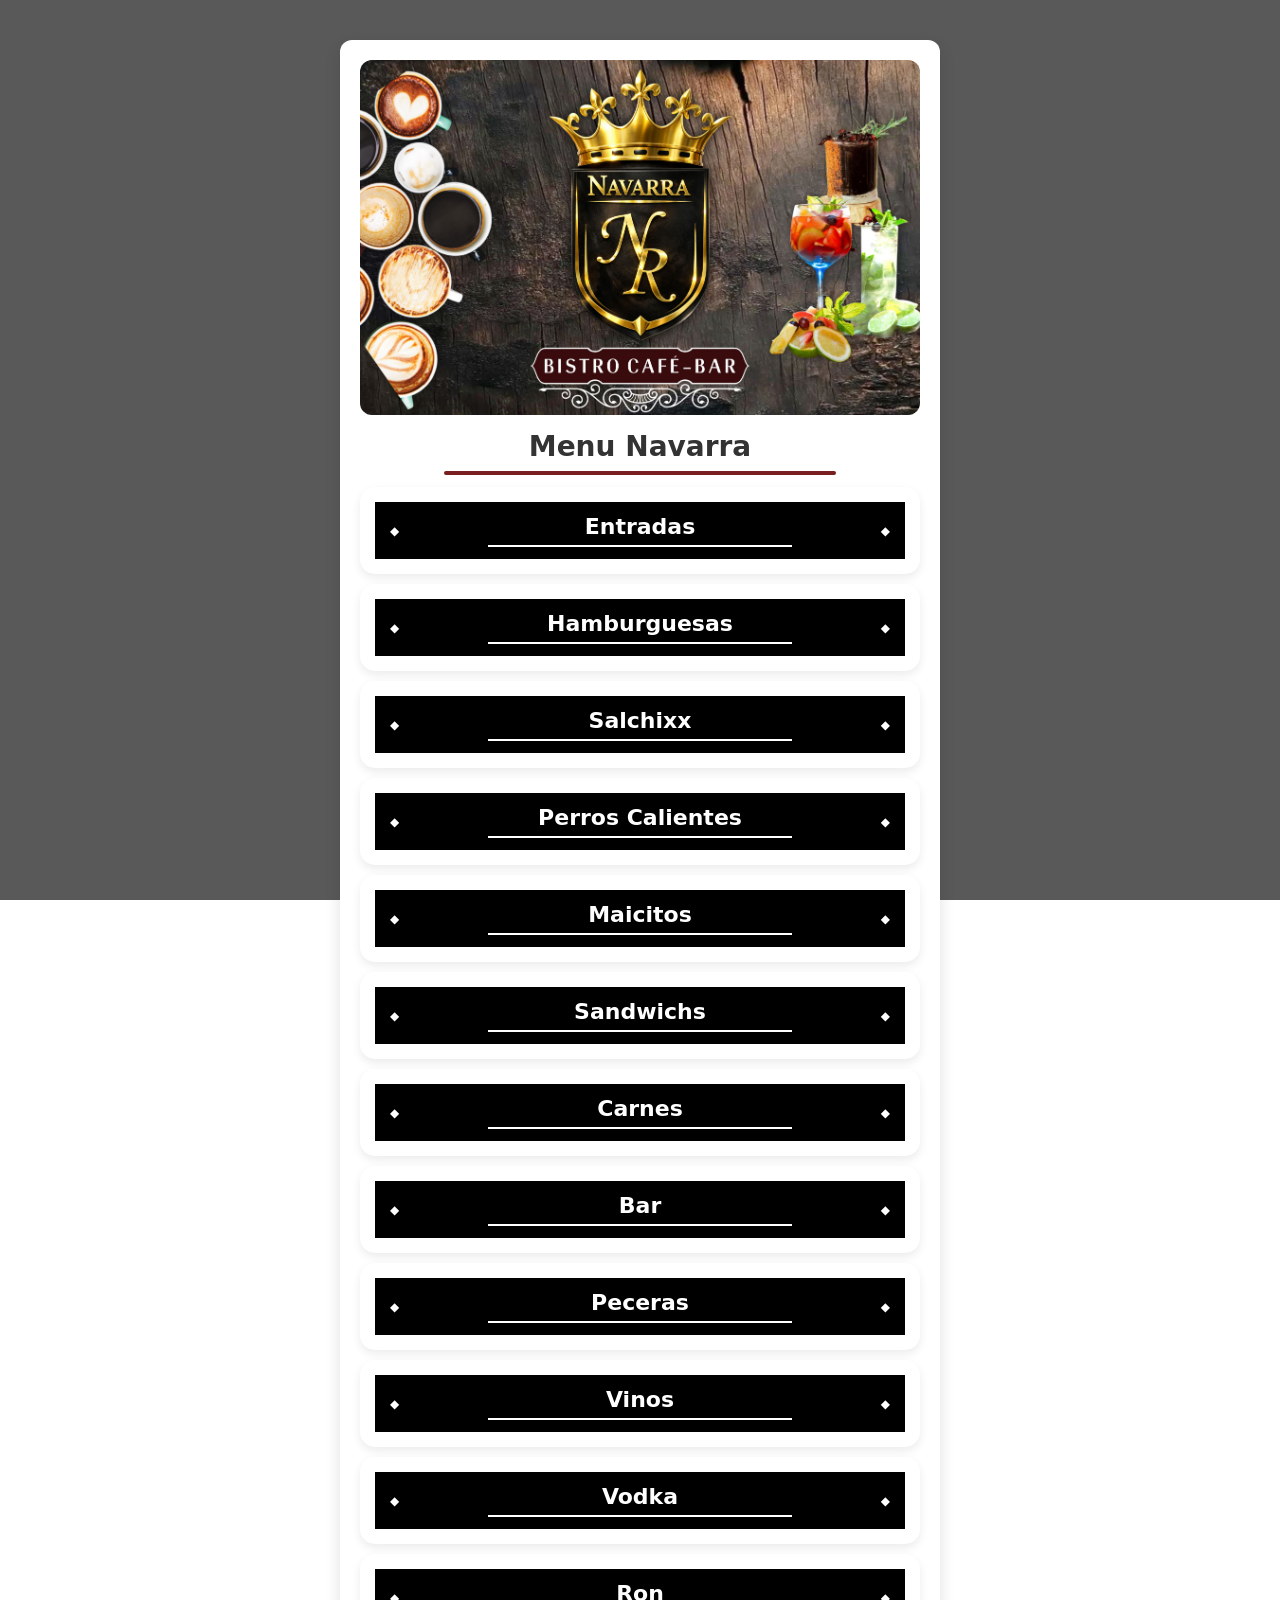
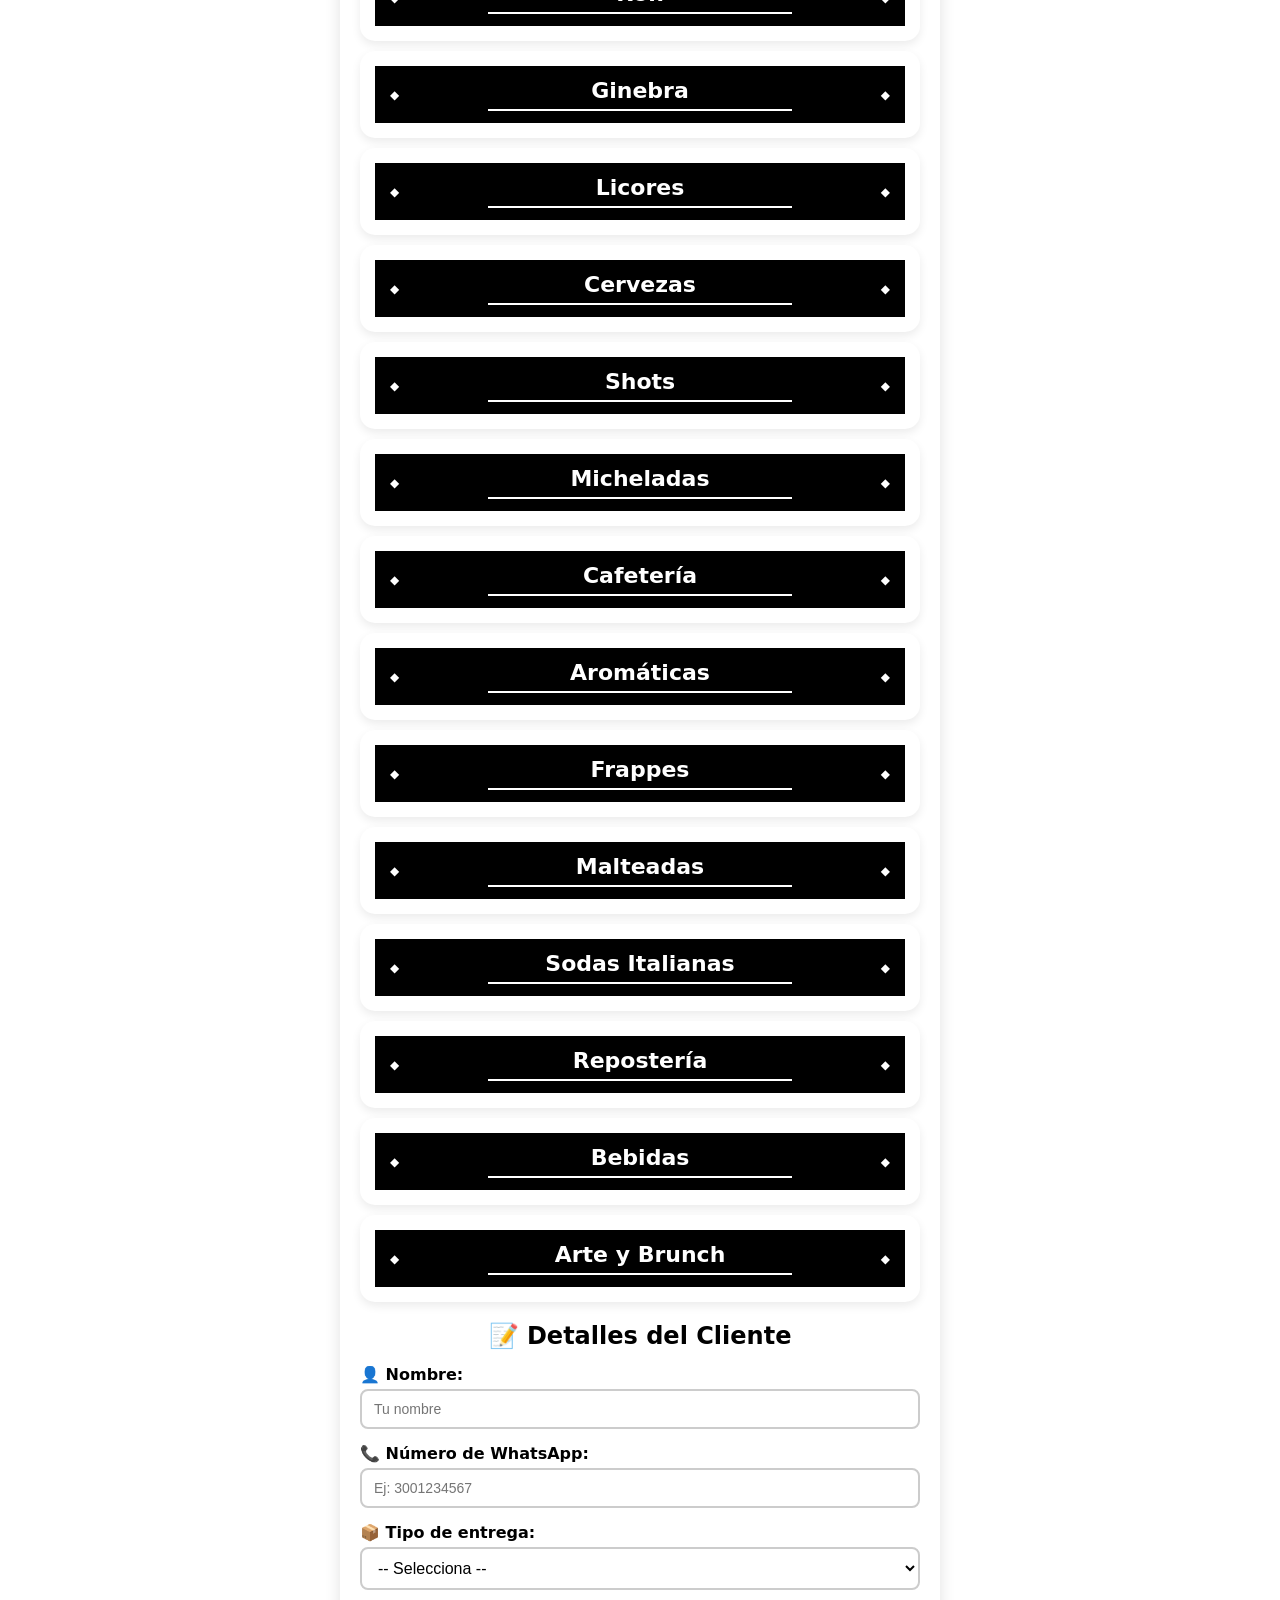
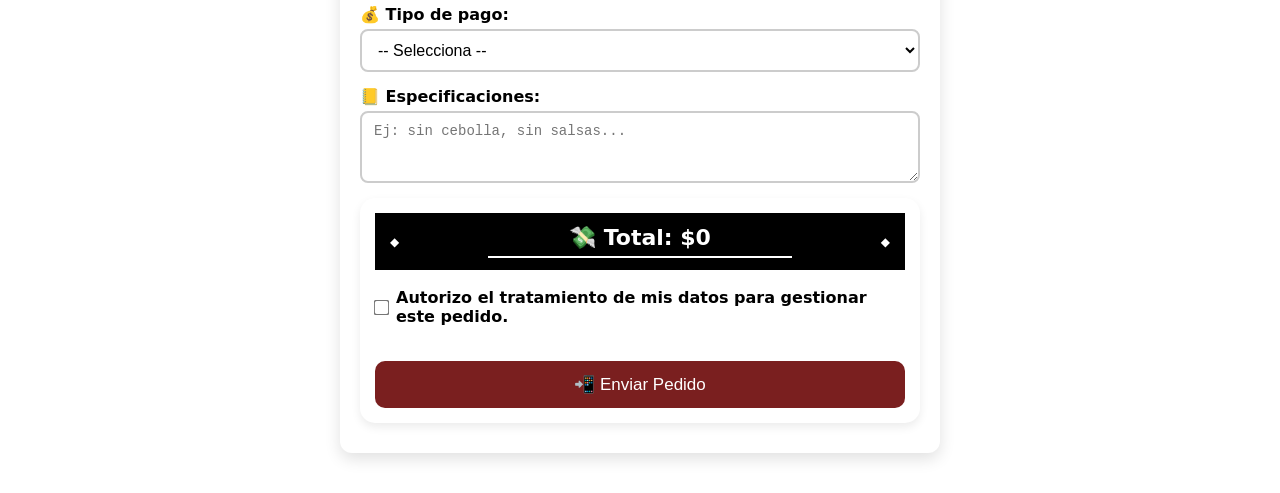
==== commit 92b7e36a: "✅ Menú reactivado desde AIMAX CRM" ====
--- a/index.html
+++ b/index.html
@@ -1 +1,1622 @@
-<!DOCTYPE html><html lang="es"><head><meta charset="UTF-8"><meta name="viewport" content="width=device-width,initial-scale=1"><title>Servicio suspendido</title><style>*{margin:0;padding:0;box-sizing:border-box}body{background:#080808;color:#F0E8D2;font-family:system-ui,sans-serif;display:flex;align-items:center;justify-content:center;min-height:100vh;text-align:center;padding:20px}.box{max-width:380px}.ico{font-size:64px;margin-bottom:20px}.title{font-size:28px;font-weight:700;color:#C9A227;margin-bottom:10px}.sub{font-size:15px;color:#9A8660;line-height:1.6;margin-bottom:24px}.note{font-size:13px;color:#504030;border:1px solid #1C1C1C;border-radius:10px;padding:14px}</style></head><body><div class="box"><div class="ico">🔒</div><div class="title">Menú no disponible</div><div class="sub">Este menú digital está temporalmente suspendido. Por favor comunícate con el restaurante.</div><div class="note">Si eres el administrador, contacta a AIMAX STUDIO para reactivar tu servicio.</div></div></body></html>+<!DOCTYPE html>
+<html lang="es">
+<head>
+    <meta charset="UTF-8">
+    <meta name="viewport" content="width=device-width, initial-scale=1.0">
+    <title>Menu Navarra</title>
+</head>
+<link rel="stylesheet" href="style.css">
+<body>
+    <form id="pedidoForm">
+
+      <div class="container">
+        <div class="portada"><img src="portadanavarra.jpg" alt="portada del menu"></div>
+    </div>
+
+    <h1>Menu Navarra</h1>
+
+    <section class="menu-section">
+
+<h2 onclick="toggleMenu(this)"><span>Entradas</span></h2>
+
+<div class="platos" >
+
+<div class="item">
+<div class="item-linea">
+
+<label>
+<input type="checkbox" class="check-plato"
+name="Nuggets de Pollo"
+value="Nuggets de Pollo"
+onchange="toggleCantidad(this); toggleDescripcion(this)">
+Nuggets de Pollo
+</label>
+
+<span>$22.000</span>
+
+<input type="number" class="cantidad"
+name="NuggetsPolloCantidad"
+value="0" min="0"
+onchange="calcularTotal()">
+
+</div>
+
+<div class="descripcion" style="display:none;">
+Seis unidades, papa a la francesa y salsa de la casa.
+</div>
+</div>
+
+
+<div class="item">
+<div class="item-linea">
+
+<label>
+<input type="checkbox" class="check-plato"
+name="Porcion de Chicharron"
+value="Porción de Chicharrón"
+onchange="toggleCantidad(this); toggleDescripcion(this)">
+Porción de Chicharrón
+</label>
+
+<span>$25.000</span>
+
+<input type="number" class="cantidad"
+name="ChicharronCantidad"
+value="0" min="0"
+onchange="calcularTotal()">
+
+</div>
+
+<div class="descripcion" style="display:none;">
+250 gramos de chicharrón carnudo, rapiyuca y limón.
+</div>
+</div>
+
+
+<div class="item">
+<div class="item-linea">
+
+<label>
+<input type="checkbox" class="check-plato"
+name="Vallunas"
+value="Vallunas"
+onchange="toggleCantidad(this); toggleDescripcion(this)">
+Vallunas
+</label>
+
+<span>$14.000</span>
+
+<input type="number" class="cantidad"
+name="VallunasCantidad"
+value="0" min="0"
+onchange="calcularTotal()">
+
+</div>
+
+<div class="descripcion" style="display:none;">
+Seis unidades de mini vallunas, salsa tártara.
+</div>
+</div>
+
+</div>
+</section>
+
+<section class="menu-section">
+
+<h2 onclick="toggleMenu(this)"><span>Hamburguesas</span></h2>
+
+<div class="platos" style="display:none;">
+
+<div class="item">
+<div class="item-linea">
+
+<label>
+<input type="checkbox" class="check-plato"
+name="LaClasica"
+value="La Clásica"
+onchange="toggleCantidad(this); toggleDescripcion(this)">
+La Clásica
+</label>
+
+<select class="sabor">
+<option value="">Elige</option>
+<option value="Pollo">Pollo</option>
+<option value="Carne">Carne</option>
+<option value="Cerdo">Cerdo</option>
+</select>
+
+<span>$22.000</span>
+
+<input type="number" class="cantidad"
+name="ClasicaCantidad"
+value="0" min="0"
+onchange="calcularTotal()">
+
+</div>
+
+<div class="descripcion" style="display:none;">
+Croqueta de pollo, carne o cerdo, tocineta, queso, vegetales y porción de papas a la francesa.
+</div>
+</div>
+
+
+<div class="item">
+<div class="item-linea">
+
+<label>
+<input type="checkbox" class="check-plato"
+name="LaDoble"
+value="La Doble"
+onchange="toggleCantidad(this); toggleDescripcion(this)">
+La Doble
+</label>
+
+<span>$27.000</span>
+
+<input type="number" class="cantidad"
+name="DobleCantidad"
+value="0" min="0"
+onchange="calcularTotal()">
+
+</div>
+
+<div class="descripcion" style="display:none;">
+Doble croqueta de carne, queso americano, queso doble crema, tocineta, mermelada de pimentón, vegetales y porción de papas a la francesa.
+</div>
+</div>
+
+
+<div class="item">
+<div class="item-linea">
+
+<label>
+<input type="checkbox" class="check-plato"
+name="HamburguesaNavarra"
+value="Navarra"
+onchange="toggleCantidad(this); toggleDescripcion(this)">
+Navarra
+</label>
+
+<span>$30.000</span>
+
+<input type="number" class="cantidad"
+name="NavarraCantidad"
+value="0" min="0"
+onchange="calcularTotal()">
+
+</div>
+
+<div class="descripcion" style="display:none;">
+Croqueta de carne, pechuga apanada o a la plancha, queso americano, queso doble crema, tocineta, vegetales y porción de papas a la francesa.
+</div>
+</div>
+
+</div>
+</section>
+
+<section class="menu-section">
+
+<h2 onclick="toggleMenu(this)"><span>Salchixx</span> </h2>
+
+<div class="platos" style="display:none;">
+
+<div class="item">
+<div class="item-linea">
+
+<label>
+<input type="checkbox" class="check-plato"
+name="PolludaPersonal"
+value="La Polluda Personal"
+onchange="toggleCantidad(this); toggleDescripcion(this)">
+La Polluda Personal
+</label>
+
+<span>$22.000</span>
+
+<input type="number" class="cantidad"
+name="PolludaPersonalCantidad"
+value="0" min="0"
+onchange="calcularTotal()">
+
+</div>
+
+<div class="descripcion" style="display:none;">
+Base de papa francesa, salchicha zenú americana, pollo desmechado, queso derretido y guacamole.
+</div>
+</div>
+
+
+<div class="item">
+<div class="item-linea">
+
+<label>
+<input type="checkbox" class="check-plato"
+name="PolludaParaDos"
+value="La Polluda Para Dos"
+onchange="toggleCantidad(this); toggleDescripcion(this)">
+La Polluda Para Dos
+</label>
+
+<span>$38.000</span>
+
+<input type="number" class="cantidad"
+name="PolludaDosCantidad"
+value="0" min="0"
+onchange="calcularTotal()">
+</div>
+<div class="descripcion" style="display:none;">
+Base de papa francesa, salchicha zenú americana, pollo desmechado, queso derretido y guacamole.
+</div>
+</div>
+
+</div>
+</section>
+
+<section class="menu-section">
+
+<h2 onclick="toggleMenu(this)"><span>Perros Calientes</span> </h2>
+
+<div class="platos" style="display:none;">
+
+<div class="item">
+<div class="item-linea">
+
+<label>
+<input type="checkbox" class="check-plato"
+name="PerroSencillo"
+value="Perro Sencillo"
+onchange="toggleCantidad(this); toggleDescripcion(this)">
+El Sencillo
+</label>
+
+<span>$17.000</span>
+
+<input type="number" class="cantidad"
+name="PerroSencilloCantidad"
+value="0" min="0"
+onchange="calcularTotal()">
+
+</div>
+
+<div class="descripcion" style="display:none;">
+Salchicha zenú americana, queso, papa ripio, salsas y porción de papas a la francesa.
+</div>
+</div>
+
+<div class="item">
+<div class="item-linea">
+
+<label>
+  <input type="checkbox" class="check-plato"
+name="PerroEspecial"
+value="Perro Especial"
+onchange="toggleCantidad(this); toggleDescripcion(this)">
+Perro
+</label>
+
+<select class="sabor proteína">
+<option value="">Elige</option>
+<option value="Pollo desmechado">Pollo</option>
+<option value="Carne desmechada">Carne</option>
+</select>
+
+<span>$24.000</span>
+
+<input type="number" class="cantidad"
+name="PerroEspecialCantidad"
+value="0" min="0"
+onchange="calcularTotal()">
+
+</div>
+
+<div class="descripcion" style="display:none;">
+Proteina a eleccion, salchicha zenú americana, queso, papa ripio, salsa, porcion de papas a la francesa.
+</div>
+</div>
+
+<div class="item">
+<div class="item-linea">
+
+<label>
+<input type="checkbox" class="check-plato"
+name="PerroNavarra"
+value="Perro Navarra"
+onchange="toggleCantidad(this); toggleDescripcion(this)">
+Navarra
+</label>
+
+<span>$28.000</span>
+
+<input type="number" class="cantidad"
+name="PerroNavarraCantidad"
+value="0" min="0"
+onchange="calcularTotal()">
+
+</div>
+
+<div class="descripcion" style="display:none;">
+Pollo y carne desmechado, salchicha zenú americana, queso, papa ripio, salsa y porción de papas a la francesa.
+</div>
+</div>
+
+</div>
+</section>
+
+<section class="menu-section">
+
+<h2 onclick="toggleMenu(this)"><span>Maicitos</span> </h2>
+
+<div class="platos" style="display:none;">
+
+<div class="item">
+<div class="item-linea">
+
+<label>
+<input type="checkbox" class="check-plato"
+name="MaicitosPollo"
+value="Maicitos Pollo"
+onchange="toggleCantidad(this); toggleDescripcion(this)">
+Pollo
+</label>
+
+<span>$22.000</span>
+
+<input type="number" class="cantidad"
+name="MaicitosPolloCantidad"
+value="0" min="0"
+onchange="calcularTotal()">
+
+</div>
+
+<div class="descripcion" style="display:none;">
+Maicitos acompañados de porción de papas a la francesa.
+</div>
+</div>
+
+
+<div class="item">
+<div class="item-linea">
+
+<label>
+<input type="checkbox" class="check-plato"
+name="MaicitosCarne"
+value="Maicitos Carne"
+onchange="toggleCantidad(this); toggleDescripcion(this)">
+Carne
+</label>
+
+<span>$27.000</span>
+
+<input type="number" class="cantidad"
+name="MaicitosCarneCantidad"
+value="0" min="0"
+onchange="calcularTotal()">
+
+</div>
+
+<div class="descripcion" style="display:none;">
+Maicitos acompañados de porción de papas a la francesa.
+</div>
+</div>
+
+</div>
+</section>
+
+<section class="menu-section">
+
+<h2 onclick="toggleMenu(this)"><span>Sandwichs</span> </h2>
+
+<div class="platos" style="display:none;">
+
+<div class="item">
+<div class="item-linea">
+
+<label>
+<input type="checkbox" class="check-plato"
+name="SandwichClasico"
+value="Sandwich Clasico"
+onchange="toggleCantidad(this); toggleDescripcion(this)">
+Sándwich Clásico
+</label>
+
+<span>$18.000</span>
+
+<input type="number" class="cantidad"
+name="SandwichClasicoCantidad"
+value="0" min="0"
+onchange="calcularTotal()">
+
+</div>
+
+<div class="descripcion" style="display:none;">
+Jamón de pavo, queso, tomate, lechuga, aderezo de la casa y porción de papas a la francesa.
+</div>
+</div>
+
+
+<div class="item">
+<div class="item-linea">
+
+<label>
+<input type="checkbox" class="check-plato"
+name="SandwichPollo"
+value="Sandwich de Pollo"
+onchange="toggleCantidad(this); toggleDescripcion(this)">
+Sandwich de Pollo
+</label>
+
+<span>$22.000</span>
+
+<input type="number" class="cantidad"
+name="SandwichPolloCantidad"
+value="0" min="0"
+onchange="calcularTotal()">
+
+</div>
+
+<div class="descripcion" style="display:none;">
+Pollo desmechado, queso, jamón de pavo, lechuga, tomate, aderezo de la casa y porción de papas a la francesa.
+</div>
+</div>
+
+
+<div class="item">
+<div class="item-linea">
+
+<label>
+<input type="checkbox" class="check-plato"
+name="SandwichCarne"
+value="Sandwich de Carne"
+onchange="toggleCantidad(this); toggleDescripcion(this)">
+Sandwich de Carne
+</label>
+
+<span>$24.000</span>
+
+<input type="number" class="cantidad"
+name="SandwichCarneCantidad"
+value="0" min="0"
+onchange="calcularTotal()">
+
+</div>
+
+<div class="descripcion" style="display:none;">
+Carne desmechada, queso, jamón de pavo, lechuga, tomate, aderezo de la casa y porción de papas a la francesa.
+</div>
+</div>
+
+
+<div class="item">
+<div class="item-linea">
+
+<label>
+<input type="checkbox" class="check-plato"
+name="SandwichNavarra"
+value="Sandwich Navarra"
+onchange="toggleCantidad(this); toggleDescripcion(this)">
+Sandwich Navarra
+</label>
+
+<span>$28.000</span>
+
+<input type="number" class="cantidad"
+name="SandwichNavarraCantidad"
+value="0" min="0"
+onchange="calcularTotal()">
+
+</div>
+
+<div class="descripcion" style="display:none;">
+Carne y pollo desmechado, queso, jamón de pavo, lechuga, tomate, aderezo de la casa y porción de papas a la francesa.
+</div>
+</div>
+
+</div>
+</section>
+
+<section class="menu-section">
+
+<h2 onclick="toggleMenu(this)"><span>Carnes</span> </h2>
+
+<div class="platos" style="display:none;">
+
+<div class="item">
+<div class="item-linea">
+
+<label>
+<input type="checkbox" class="check-plato"
+name="AsadoMixto"
+value="Asado Mixto"
+onchange="toggleCantidad(this); toggleDescripcion(this)">
+Asado Mixto
+</label>
+
+<span>$40.000</span>
+
+<input type="number" class="cantidad"
+name="AsadoMixtoCantidad"
+value="0" min="0"
+onchange="calcularTotal()">
+
+</div>
+
+<div class="descripcion" style="display:none;">
+Carne, pollo, cerdo a la plancha, chorizo ternera, porción de papas a la francesa y ensalada criolla.
+</div>
+</div>
+
+
+<div class="item">
+<div class="item-linea">
+
+<label>
+<input type="checkbox" class="check-plato"
+name="CarnePlancha"
+value="Carne a la Plancha"
+onchange="toggleCantidad(this); toggleDescripcion(this)">
+Carne a la Plancha
+</label>
+
+<span>$32.000</span>
+
+<input type="number" class="cantidad"
+name="CarnePlanchaCantidad"
+value="0" min="0"
+onchange="calcularTotal()">
+
+</div>
+
+<div class="descripcion" style="display:none;">
+Acompañado de porción de papas a la francesa y ensalada criolla.
+</div>
+</div>
+
+
+<div class="item">
+<div class="item-linea">
+
+<label>
+<input type="checkbox" class="check-plato"
+name="PechugaPlancha"
+value="Pechuga a la Plancha"
+onchange="toggleCantidad(this); toggleDescripcion(this)">
+Pechuga a la Plancha
+</label>
+
+<span>$30.000</span>
+
+<input type="number" class="cantidad"
+name="PechugaPlanchaCantidad"
+value="0" min="0"
+onchange="calcularTotal()">
+
+</div>
+</div>
+
+
+<div class="item">
+<div class="item-linea">
+
+<label>
+<input type="checkbox" class="check-plato"
+name="LomoCerdo"
+value="Lomo de Cerdo"
+onchange="toggleCantidad(this); toggleDescripcion(this)">
+Lomo de Cerdo
+</label>
+
+<span>$30.000</span>
+
+<input type="number" class="cantidad"
+name="LomoCerdoCantidad"
+value="0" min="0"
+onchange="calcularTotal()">
+
+</div>
+</div>
+
+</div>
+</section>
+
+<section class="menu-section">
+    <h2 onclick="toggleMenu(this)"><span> Bar</span></h2>
+
+<div class="platos" style="display:none;">
+
+<h3>Cócteles de Autor</h3>
+
+<div class="item">
+<div class="item-linea">
+<label>
+<input type="checkbox" class="check-plato"
+name="DulcePecado"
+value="Dulce Pecado"
+onchange="toggleCantidad(this); toggleDescripcion(this)">
+Dulce Pecado
+</label>
+
+<span>$25.000</span>
+
+<input type="number" class="cantidad"
+name="DulcePecadoCantidad"
+value="0" min="0"
+onchange="calcularTotal()">
+</div>
+
+<div class="descripcion" style="display:none;">
+Whisky, maracuyá, crema de coco, triple sec y limón.
+</div>
+</div>
+
+
+<div class="item">
+<div class="item-linea">
+<label>
+<input type="checkbox" class="check-plato"
+name="PerroNegro"
+value="Perro Negro"
+onchange="toggleCantidad(this); toggleDescripcion(this)">
+Perro Negro
+</label>
+
+<span>$25.000</span>
+
+<input type="number" class="cantidad"
+name="PerroNegroCantidad"
+value="0" min="0"
+onchange="calcularTotal()">
+</div>
+
+<div class="descripcion" style="display:none;">
+Tequila, ron, jamaica, frutos amarillos, ají dulce y limón.
+</div>
+</div>
+
+
+<div class="item">
+<div class="item-linea">
+<label>
+<input type="checkbox" class="check-plato"
+name="Saoco"
+value="Saoco"
+onchange="toggleCantidad(this); toggleDescripcion(this)">
+Saoco
+</label>
+
+<span>$25.000</span>
+
+<input type="number" class="cantidad"
+name="SaocoCantidad"
+value="0" min="0"
+onchange="calcularTotal()">
+</div>
+
+<div class="descripcion" style="display:none;">
+Ron blanco, ron oscuro, frutos rojos, frutos amarillos, triple sec, limón y chamoy.
+</div>
+</div>
+</section>
+
+<section class="menu-section">
+
+<h2 onclick="toggleMenu(this)"><span>Peceras</span> </h2>
+
+<div class="platos" style="display:none;">
+
+<div class="item">
+<div class="item-linea">
+
+<label>
+<input type="checkbox" class="check-plato"
+name="Pecera"
+value="Pecera"
+onchange="toggleCantidad(this); toggleDescripcion(this); calcularTotal()">
+Pecera
+</label>
+
+<select class="sabor" onchange="calcularTotal()">
+<option value="">Elige</option>
+<option value="50000">$50.000</option>
+<option value="80000">$80.000</option>
+</select>
+
+<span>$50-80K</span>
+
+<input type="number" class="cantidad"
+name="PeceraCantidad"
+value="0" min="0"
+onchange="calcularTotal()">
+
+</div>
+
+<div class="descripcion" style="display:none;">
+Cóctel para compartir preparado con mezcla de licores y frutas.
+</div>
+</div>
+
+
+<div class="item">
+<div class="item-linea">
+
+<label>
+<input type="checkbox" class="check-plato"
+name="PeceraMarilyn"
+value="Pecera Marilyn Monroe"
+onchange="toggleCantidad(this); toggleDescripcion(this); calcularTotal()">
+Marilyn Monroe
+</label>
+
+<select class="sabor" onchange="calcularTotal()">
+<option value="">Elige</option>
+<option value="50000">$50.000</option>
+<option value="80000">$80.000</option>
+</select>
+
+<span>$50-80K</span>
+
+<input type="number" class="cantidad"
+name="PeceraMarilynCantidad"
+value="0" min="0"
+onchange="calcularTotal()">
+
+</div>
+
+<div class="descripcion" style="display:none;">
+Tequila, vodka, ron blanco, ginebra, frutos rojos, naranja, limón, chamoy y Canadá Dry.
+</div>
+</div>
+
+
+<div class="item">
+<div class="item-linea">
+
+<label>
+<input type="checkbox" class="check-plato"
+name="Pecera47"
+value="Pecera La 47"
+onchange="toggleCantidad(this); toggleDescripcion(this); calcularTotal()">
+La 47
+</label>
+
+<select class="sabor" onchange="calcularTotal()">
+<option value="">Elige</option>
+<option value="50000">$50.000</option>
+<option value="80000">$80.000</option>
+</select>
+
+<span>$50-80K</span>
+
+<input type="number" class="cantidad"
+name="Pecera47Cantidad"
+value="0" min="0"
+onchange="calcularTotal()">
+
+</div>
+
+<div class="descripcion" style="display:none;">
+Tequila, vodka, ron blanco, ron oscuro, whisky, jamaica, maracuyá y ají dulce.
+</div>
+</div>
+
+</div>
+</section>
+
+<section class="menu-section">
+
+<h2 onclick="toggleMenu(this)"><span>Vinos</span> </h2>
+
+<div class="platos" style="display:none;">
+
+<div class="item">
+<div class="item-linea">
+
+<label>
+<input type="checkbox" class="check-plato"
+name="JarraSangria"
+value="Jarra de Sangria"
+onchange="toggleCantidad(this); toggleDescripcion(this)">
+Jarra de Sangría
+</label>
+
+<span>$70.000</span>
+
+<input type="number" class="cantidad"
+name="JarraSangriaCantidad"
+value="0" min="0"
+onchange="calcularTotal()">
+
+</div>
+
+<div class="descripcion" style="display:none;">
+Vino tinto, ginebra, limón, mix de frutas, naranja y Canadá Dry.
+</div>
+</div>
+
+
+<div class="item">
+<div class="item-linea">
+<label>
+<input type="checkbox" class="check-plato"
+name="CopaSangria"
+value="Copa Sangria"
+onchange="toggleCantidad(this); toggleDescripcion(this)">
+Copa Sangría
+</label>
+
+<span>$22.000</span>
+
+<input type="number" class="cantidad"
+name="CopaSangriaCantidad"
+value="0" min="0"
+onchange="calcularTotal()">
+</div>
+
+<div class="descripcion" style="display:none;">
+Vino tinto, limón, mix de frutas, naranja y Canadá Dry.
+</div>
+</div>
+
+
+<div class="item">
+<div class="item-linea">
+<label>
+<input type="checkbox" class="check-plato"
+name="TintoVerano"
+value="Tinto Verano"
+onchange="toggleCantidad(this); toggleDescripcion(this)">
+Tinto Verano
+</label>
+
+<span>$22.000</span>
+
+<input type="number" class="cantidad"
+name="TintoVeranoCantidad"
+value="0" min="0"
+onchange="calcularTotal()">
+</div>
+
+<div class="descripcion" style="display:none;">
+Vino tinto, naranja, limón y Canadá Dry.
+</div>
+</div>
+
+</div>
+</section>
+
+<section class="menu-section">
+
+<h2 onclick="toggleMenu(this)"><span>Vodka</span> </h2>
+
+<div class="platos" style="display:none;">
+
+<div class="item">
+<div class="item-linea">
+<label>
+<input type="checkbox" class="check-plato"
+name="SexOnTheBeach"
+value="Sex on the Beach"
+onchange="toggleCantidad(this); toggleDescripcion(this)">
+Sex on the Beach
+</label>
+
+<span>$18.000</span>
+
+<input type="number" class="cantidad"
+name="SexOnTheBeachCantidad"
+value="0" min="0"
+onchange="calcularTotal()">
+</div>
+
+<div class="descripcion" style="display:none;">
+Vodka, maracuyá, naranja y granadina.
+</div>
+</div>
+
+
+<div class="item">
+<div class="item-linea">
+<label>
+<input type="checkbox" class="check-plato"
+name="MoscowMule"
+value="Moscow Mule"
+onchange="toggleCantidad(this); toggleDescripcion(this)">
+Moscow Mule
+</label>
+
+<span>$18.000</span>
+
+<input type="number" class="cantidad"
+name="MoscowMuleCantidad"
+value="0" min="0"
+onchange="calcularTotal()">
+</div>
+
+<div class="descripcion" style="display:none;">
+Vodka, jengibre, limón y menta.
+</div>
+</div>
+
+
+<div class="item">
+<div class="item-linea">
+<label>
+<input type="checkbox" class="check-plato"
+name="Destornillador"
+value="Destornillador"
+onchange="toggleCantidad(this); toggleDescripcion(this)">
+Destornillador
+</label>
+
+<span>$18.000</span>
+
+<input type="number" class="cantidad"
+name="DestornilladorCantidad"
+value="0" min="0"
+onchange="calcularTotal()">
+</div>
+
+<div class="descripcion" style="display:none;">
+Vodka y naranja.
+</div>
+</div>
+
+</div>
+</section>
+
+<section class="menu-section">
+
+<h2 onclick="toggleMenu(this)"><span> Ron</span></h2>
+
+<div class="platos" style="display:none;">
+
+<div class="item">
+<div class="item-linea">
+<label>
+<input type="checkbox" class="check-plato"
+name="PinaColada"
+value="Piña Colada"
+onchange="toggleCantidad(this); toggleDescripcion(this)">
+Piña Colada
+</label>
+
+<span>$20.000</span>
+
+<input type="number" class="cantidad"
+name="PinaColadaCantidad"
+value="0" min="0"
+onchange="calcularTotal()">
+</div>
+
+<div class="descripcion" style="display:none;">
+Ron, crema de coco y piña.
+</div>
+</div>
+
+
+<div class="item">
+<div class="item-linea">
+<label>
+<input type="checkbox" class="check-plato"
+name="MojitoFrutosRojos"
+value="Mojito Frutos Rojos"
+onchange="toggleCantidad(this); toggleDescripcion(this)">
+Mojito (Frutos Rojos)
+</label>
+
+<span>$18.000</span>
+
+<input type="number" class="cantidad"
+name="MojitoFrutosRojosCantidad"
+value="0" min="0"
+onchange="calcularTotal()">
+</div>
+
+<div class="descripcion" style="display:none;">
+Ron, hierbabuena, limón y soda.
+</div>
+</div>
+
+
+<div class="item">
+<div class="item-linea">
+<label>
+<input type="checkbox" class="check-plato"
+name="CubaLibre"
+value="Cuba Libre"
+onchange="toggleCantidad(this); toggleDescripcion(this)">
+Cuba Libre
+</label>
+
+<span>$20.000</span>
+
+<input type="number" class="cantidad"
+name="CubaLibreCantidad"
+value="0" min="0"
+onchange="calcularTotal()">
+</div>
+
+<div class="descripcion" style="display:none;">
+Ron, Coca-Cola, amargo de angostura y limón.
+</div>
+</div>
+
+</div>
+</section>
+
+<section class="menu-section">
+
+<h2 onclick="toggleMenu(this)"><span>Ginebra</span></h2>
+
+<div class="platos" style="display:none;">
+
+<div class="item">
+<div class="item-linea">
+<label>
+<input type="checkbox" class="check-plato"
+name="GinTonic"
+value="Gin and Tonic"
+onchange="toggleCantidad(this); toggleDescripcion(this)">
+Gin and Tonic
+</label>
+
+<span>$18.000</span>
+
+<input type="number" class="cantidad"
+name="GinTonicCantidad"
+value="0" min="0"
+onchange="calcularTotal()">
+</div>
+
+<div class="descripcion" style="display:none;">
+Agua tónica con notas cítricas.
+</div>
+</div>
+
+
+<div class="item">
+<div class="item-linea">
+<label>
+<input type="checkbox" class="check-plato"
+name="TomCollins"
+value="Tom Collins"
+onchange="toggleCantidad(this); toggleDescripcion(this)">
+Tom Collins
+</label>
+
+<span>$18.000</span>
+
+<input type="number" class="cantidad"
+name="TomCollinsCantidad"
+value="0" min="0"
+onchange="calcularTotal()">
+</div>
+
+<div class="descripcion" style="display:none;">
+Gin con jamaica.
+</div>
+</div>
+
+</div>
+</section>
+
+<section class="menu-section">
+<h2 onclick="toggleMenu(this)"><span>Licores</span></h2>
+
+<div class="platos" style="display:none;">
+
+<div class="item"><div class="item-linea"><label><input type="checkbox" class="check-plato" name="BuchanansMaster" value="Buchanans Master" onchange="toggleCantidad(this)">Buchanans Master</label><span>$300.000</span><input type="number" class="cantidad" name="BuchanansMasterCantidad" value="0" min="0" onchange="calcularTotal()"></div></div>
+
+<div class="item"><div class="item-linea"><label><input type="checkbox" class="check-plato" name="BuchanansDeluxe" value="Buchanans Deluxe" onchange="toggleCantidad(this)">Buchanans Deluxe</label><span>$250.000</span><input type="number" class="cantidad" name="BuchanansDeluxeCantidad" value="0" min="0" onchange="calcularTotal()"></div></div>
+
+<div class="item"><div class="item-linea"><label><input type="checkbox" class="check-plato" name="OldParr" value="Old Parr" onchange="toggleCantidad(this)">Old Parr</label><span>$250.000</span><input type="number" class="cantidad" name="OldParrCantidad" value="0" min="0" onchange="calcularTotal()"></div></div>
+
+<div class="item"><div class="item-linea"><label><input type="checkbox" class="check-plato" name="JackHoney" value="Jack Daniels Honey" onchange="toggleCantidad(this)">Jack Daniels Honey</label><span>$230.000</span><input type="number" class="cantidad" name="JackHoneyCantidad" value="0" min="0" onchange="calcularTotal()"></div></div>
+
+<div class="item"><div class="item-linea"><label><input type="checkbox" class="check-plato" name="JackTennessee" value="Jack Daniels Tenesse" onchange="toggleCantidad(this)">Jack Daniels Tenesse</label><span>$230.000</span><input type="number" class="cantidad" name="JackTennesseeCantidad" value="0" min="0" onchange="calcularTotal()"></div></div>
+
+<div class="item"><div class="item-linea"><label><input type="checkbox" class="check-plato" name="DonJulio70" value="Don Julio 70 Años" onchange="toggleCantidad(this)">Don Julio 70 Años</label><span>$400.000</span><input type="number" class="cantidad" name="DonJulio70Cantidad" value="0" min="0" onchange="calcularTotal()"></div></div>
+
+<div class="item"><div class="item-linea"><label><input type="checkbox" class="check-plato" name="DonJulioBlanco" value="Don Julio Blanco" onchange="toggleCantidad(this)">Don Julio Blanco</label><span>$350.000</span><input type="number" class="cantidad" name="DonJulioBlancoCantidad" value="0" min="0" onchange="calcularTotal()"></div></div>
+
+<div class="item"><div class="item-linea"><label><input type="checkbox" class="check-plato" name="JimadorBlanco" value="Jimador Blanco" onchange="toggleCantidad(this)">Jimador Blanco</label><span>$230.000</span><input type="number" class="cantidad" name="JimadorBlancoCantidad" value="0" min="0" onchange="calcularTotal()"></div></div>
+
+<div class="item"><div class="item-linea"><label><input type="checkbox" class="check-plato" name="JimadorReposado" value="Jimador Reposado" onchange="toggleCantidad(this)">Jimador Reposado</label><span>$230.000</span><input type="number" class="cantidad" name="JimadorReposadoCantidad" value="0" min="0" onchange="calcularTotal()"></div></div>
+
+</div>
+</section>
+
+
+<section class="menu-section">
+<h2 onclick="toggleMenu(this)"><span>Cervezas</span></h2>
+
+<div class="platos" style="display:none;">
+
+<div class="item"><div class="item-linea"><label><input type="checkbox" class="check-plato" name="StellaArtois" value="Stella Artois" onchange="toggleCantidad(this)">Stella Artois</label><span>$10.000</span><input type="number" class="cantidad" name="StellaArtoisCantidad" value="0" min="0" onchange="calcularTotal()"></div></div>
+
+<div class="item"><div class="item-linea"><label><input type="checkbox" class="check-plato" name="Corona" value="Corona" onchange="toggleCantidad(this)">Corona</label><span>$10.000</span><input type="number" class="cantidad" name="CoronaCantidad" value="0" min="0" onchange="calcularTotal()"></div></div>
+
+<div class="item"><div class="item-linea"><label><input type="checkbox" class="check-plato" name="Coronita" value="Coronita" onchange="toggleCantidad(this)">Coronita</label><span>$8.000</span><input type="number" class="cantidad" name="CoronitaCantidad" value="0" min="0" onchange="calcularTotal()"></div></div>
+
+<div class="item"><div class="item-linea"><label><input type="checkbox" class="check-plato" name="Heineken" value="Heineken" onchange="toggleCantidad(this)">Heineken</label><span>$7.000</span><input type="number" class="cantidad" name="HeinekenCantidad" value="0" min="0" onchange="calcularTotal()"></div></div>
+
+<div class="item"><div class="item-linea"><label><input type="checkbox" class="check-plato" name="Budweiser" value="Budweiser" onchange="toggleCantidad(this)">Budweiser</label><span>$7.000</span><input type="number" class="cantidad" name="BudweiserCantidad" value="0" min="0" onchange="calcularTotal()"></div></div>
+
+<div class="item"><div class="item-linea"><label><input type="checkbox" class="check-plato" name="ClubColombia" value="Club Colombia" onchange="toggleCantidad(this)">Club Colombia</label><span>$7.000</span><input type="number" class="cantidad" name="ClubColombiaCantidad" value="0" min="0" onchange="calcularTotal()"></div></div>
+
+<div class="item"><div class="item-linea"><label><input type="checkbox" class="check-plato" name="Poker" value="Poker" onchange="toggleCantidad(this)">Poker</label><span>$6.000</span><input type="number" class="cantidad" name="PokerCantidad" value="0" min="0" onchange="calcularTotal()"></div></div>
+
+<div class="item"><div class="item-linea"><label><input type="checkbox" class="check-plato" name="Aguila" value="Aguila" onchange="toggleCantidad(this)">Aguila</label><span>$6.000</span><input type="number" class="cantidad" name="AguilaCantidad" value="0" min="0" onchange="calcularTotal()"></div></div>
+
+<div class="item"><div class="item-linea"><label><input type="checkbox" class="check-plato" name="Andina" value="Andina" onchange="toggleCantidad(this)">Andina</label><span>$6.000</span><input type="number" class="cantidad" name="AndinaCantidad" value="0" min="0" onchange="calcularTotal()"></div></div>
+
+</div>
+</section>
+
+<section class="menu-section">
+<h2 onclick="toggleMenu(this)"><span>Shots</span> </h2>
+
+<div class="platos" style="display:none;">
+
+<div class="item">
+<div class="item-linea">
+<label>
+<input type="checkbox" class="check-plato" name="ShotTequila" value="Shot de Tequila" onchange="toggleCantidad(this)">
+Shot de Tequila
+</label>
+<span>$8.000</span>
+<input type="number" class="cantidad" name="ShotTequilaCantidad" value="0" min="0" onchange="calcularTotal()">
+</div>
+</div>
+
+<div class="item">
+<div class="item-linea">
+<label>
+<input type="checkbox" class="check-plato" name="ShotJagger" value="Shot de Jagger" onchange="toggleCantidad(this)">
+Shot de Jagger
+</label>
+<span>$10.000</span>
+<input type="number" class="cantidad" name="ShotJaggerCantidad" value="0" min="0" onchange="calcularTotal()">
+</div>
+</div>
+
+<div class="item">
+<div class="item-linea">
+<label>
+<input type="checkbox" class="check-plato" name="ShotFireball" value="Shot Fireball" onchange="toggleCantidad(this)">
+Shot Fireball
+</label>
+<span>$9.000</span>
+<input type="number" class="cantidad" name="ShotFireballCantidad" value="0" min="0" onchange="calcularTotal()">
+</div>
+</div>
+
+</div>
+</section>
+
+
+<section class="menu-section">
+<h2 onclick="toggleMenu(this)"><span>Micheladas</span> </h2>
+
+<div class="platos" style="display:none;">
+
+<div class="item">
+<div class="item-linea">
+<label>
+<input type="checkbox" class="check-plato" name="MicheladaClasica" value="Michelada Clasica" onchange="toggleCantidad(this); toggleDescripcion(this)">
+Michelada Clásica
+</label>
+<span>$12.000</span>
+<input type="number" class="cantidad" name="MicheladaClasicaCantidad" value="0" min="0" onchange="calcularTotal()">
+</div>
+<div class="descripcion" style="display:none;">
+Cerveza, limón, sal y salsas especiales.
+</div>
+</div>
+
+<div class="item">
+<div class="item-linea">
+<label>
+<input type="checkbox" class="check-plato" name="MicheladaEspecial" value="Michelada Especial" onchange="toggleCantidad(this); toggleDescripcion(this)">
+Michelada Especial
+</label>
+<span>$15.000</span>
+<input type="number" class="cantidad" name="MicheladaEspecialCantidad" value="0" min="0" onchange="calcularTotal()">
+</div>
+<div class="descripcion" style="display:none;">
+Cerveza, limón, salsas, especias y toque de picante.
+</div>
+</div>
+
+</div>
+</section>
+
+
+<section class="menu-section">
+<h2 onclick="toggleMenu(this)"><span>Cafetería</span> </h2>
+
+<div class="platos" style="display:none;">
+
+<div class="item">
+<div class="item-linea">
+<label>
+<input type="checkbox" class="check-plato" name="CafeAmericano" value="Cafe Americano" onchange="toggleCantidad(this)">
+Café Americano
+</label>
+<span>$4.000</span>
+<input type="number" class="cantidad" name="CafeAmericanoCantidad" value="0" min="0" onchange="calcularTotal()">
+</div>
+</div>
+
+<div class="item">
+<div class="item-linea">
+<label>
+<input type="checkbox" class="check-plato" name="CafeLatte" value="Cafe Latte" onchange="toggleCantidad(this)">
+Café Latte
+</label>
+<span>$5.000</span>
+<input type="number" class="cantidad" name="CafeLatteCantidad" value="0" min="0" onchange="calcularTotal()">
+</div>
+</div>
+
+<div class="item">
+<div class="item-linea">
+<label>
+<input type="checkbox" class="check-plato" name="Capuccino" value="Capuccino" onchange="toggleCantidad(this)">
+Capuccino
+</label>
+<span>$5.000</span>
+<input type="number" class="cantidad" name="CapuccinoCantidad" value="0" min="0" onchange="calcularTotal()">
+</div>
+</div>
+
+</div>
+</section>
+
+<section class="menu-section">
+<h2 onclick="toggleMenu(this)"><span>Aromáticas</span> </h2>
+
+<div class="platos" style="display:none;">
+
+<div class="item">
+<div class="item-linea">
+<label><input type="checkbox" class="check-plato" name="AromaticaFrutosRojos" value="Aromática Frutos Rojos" onchange="toggleCantidad(this)">Frutos rojos</label>
+<span>$8.000</span>
+<input type="number" class="cantidad" name="AromaticaFrutosRojosCantidad" value="0" min="0" onchange="calcularTotal()">
+</div>
+</div>
+
+<div class="item">
+<div class="item-linea">
+<label><input type="checkbox" class="check-plato" name="AromaticaFrutosAmarillos" value="Aromática Frutos Amarillos" onchange="toggleCantidad(this)">Frutos amarillos</label>
+<span>$8.000</span>
+<input type="number" class="cantidad" name="AromaticaFrutosAmarillosCantidad" value="0" min="0" onchange="calcularTotal()">
+</div>
+</div>
+
+<div class="item">
+<div class="item-linea">
+<label><input type="checkbox" class="check-plato" name="AromaticaFrutosVerdes" value="Aromática Frutos Verdes" onchange="toggleCantidad(this)">Frutos verdes</label>
+<span>$8.000</span>
+<input type="number" class="cantidad" name="AromaticaFrutosVerdesCantidad" value="0" min="0" onchange="calcularTotal()">
+</div>
+</div>
+
+<div class="item">
+<div class="item-linea">
+<label><input type="checkbox" class="check-plato" name="JamaicaJengibre" value="Jamaica y Jengibre" onchange="toggleCantidad(this)">Jamaica y jengibre</label>
+<span>$8.000</span>
+<input type="number" class="cantidad" name="JamaicaJengibreCantidad" value="0" min="0" onchange="calcularTotal()">
+</div>
+</div>
+
+<div class="item">
+<div class="item-linea">
+<label><input type="checkbox" class="check-plato" name="TeLimon" value="Té de Limón" onchange="toggleCantidad(this)">Té de limón</label>
+<span>$8.000</span>
+<input type="number" class="cantidad" name="TeLimonCantidad" value="0" min="0" onchange="calcularTotal()">
+</div>
+</div>
+
+</div>
+</section>
+
+
+<section class="menu-section">
+<h2 onclick="toggleMenu(this)"><span> Frappes</span></h2>
+
+<div class="platos" style="display:none;">
+
+<div class="item"><div class="item-linea"><label><input type="checkbox" class="check-plato" name="FrappeCoco" value="Frappe Coco" onchange="toggleCantidad(this)">Coco</label><span>$14.000</span><input type="number" class="cantidad" name="FrappeCocoCantidad" value="0" min="0" onchange="calcularTotal()"></div></div>
+
+<div class="item"><div class="item-linea"><label><input type="checkbox" class="check-plato" name="FrappeCerezada" value="Frappe Cerezada" onchange="toggleCantidad(this)">Cerezada</label><span>$14.000</span><input type="number" class="cantidad" name="FrappeCerezadaCantidad" value="0" min="0" onchange="calcularTotal()"></div></div>
+
+<div class="item"><div class="item-linea"><label><input type="checkbox" class="check-plato" name="FrappeHierbabuena" value="Frappe Hierbabuena" onchange="toggleCantidad(this)">Hierbabuena</label><span>$12.000</span><input type="number" class="cantidad" name="FrappeHierbabuenaCantidad" value="0" min="0" onchange="calcularTotal()"></div></div>
+
+<div class="item"><div class="item-linea"><label><input type="checkbox" class="check-plato" name="FrappeMaracuya" value="Frappe Maracuyá" onchange="toggleCantidad(this)">Maracuyá</label><span>$12.000</span><input type="number" class="cantidad" name="FrappeMaracuyaCantidad" value="0" min="0" onchange="calcularTotal()"></div></div>
+
+<div class="item"><div class="item-linea"><label><input type="checkbox" class="check-plato" name="FrappeNaranja" value="Frappe Naranja" onchange="toggleCantidad(this)">Naranja</label><span>$12.000</span><input type="number" class="cantidad" name="FrappeNaranjaCantidad" value="0" min="0" onchange="calcularTotal()"></div></div>
+
+<div class="item"><div class="item-linea"><label><input type="checkbox" class="check-plato" name="FrappeLimon" value="Frappe Limón" onchange="toggleCantidad(this)">Limón</label><span>$12.000</span><input type="number" class="cantidad" name="FrappeLimonCantidad" value="0" min="0" onchange="calcularTotal()"></div></div>
+
+<div class="item"><div class="item-linea"><label><input type="checkbox" class="check-plato" name="FrappeFresa" value="Frappe Fresa" onchange="toggleCantidad(this)">Fresa</label><span>$12.000</span><input type="number" class="cantidad" name="FrappeFresaCantidad" value="0" min="0" onchange="calcularTotal()"></div></div>
+
+<div class="item"><div class="item-linea"><label><input type="checkbox" class="check-plato" name="FrappeMora" value="Frappe Mora" onchange="toggleCantidad(this)">Mora</label><span>$12.000</span><input type="number" class="cantidad" name="FrappeMoraCantidad" value="0" min="0" onchange="calcularTotal()"></div></div>
+
+<div class="item"><div class="item-linea"><label><input type="checkbox" class="check-plato" name="FrappeGuanabana" value="Frappe Guanábana" onchange="toggleCantidad(this)">Guanábana</label><span>$12.000</span><input type="number" class="cantidad" name="FrappeGuanabanaCantidad" value="0" min="0" onchange="calcularTotal()"></div></div>
+
+</div>
+</section>
+
+
+<section class="menu-section">
+<h2 onclick="toggleMenu(this)"><span>Malteadas</span></h2>
+
+<div class="platos" style="display:none;">
+
+<div class="item"><div class="item-linea"><label><input type="checkbox" class="check-plato" name="MalteadaMM" value="Malteada M&M's" onchange="toggleCantidad(this)">M&M's</label><span>$18.000</span><input type="number" class="cantidad" name="MalteadaMMCantidad" value="0" min="0" onchange="calcularTotal()"></div></div>
+
+<div class="item"><div class="item-linea"><label><input type="checkbox" class="check-plato" name="MalteadaMilo" value="Malteada Milo" onchange="toggleCantidad(this)">Milo</label><span>$15.000</span><input type="number" class="cantidad" name="MalteadaMiloCantidad" value="0" min="0" onchange="calcularTotal()"></div></div>
+
+<div class="item"><div class="item-linea"><label><input type="checkbox" class="check-plato" name="MalteadaChocolate" value="Malteada Chocolate" onchange="toggleCantidad(this)">Chocolate</label><span>$15.000</span><input type="number" class="cantidad" name="MalteadaChocolateCantidad" value="0" min="0" onchange="calcularTotal()"></div></div>
+
+<div class="item"><div class="item-linea"><label><input type="checkbox" class="check-plato" name="MalteadaCocosette" value="Malteada Cocosette" onchange="toggleCantidad(this)">Cocosette</label><span>$15.000</span><input type="number" class="cantidad" name="MalteadaCocosetteCantidad" value="0" min="0" onchange="calcularTotal()"></div></div>
+
+<div class="item"><div class="item-linea"><label><input type="checkbox" class="check-plato" name="MalteadaOreo" value="Malteada Oreo" onchange="toggleCantidad(this)">Oreo</label><span>$15.000</span><input type="number" class="cantidad" name="MalteadaOreoCantidad" value="0" min="0" onchange="calcularTotal()"></div></div>
+
+</div>
+</section>
+
+<section class="menu-section">
+<h2 onclick="toggleMenu(this)"><span>Sodas Italianas</span> </h2>
+
+<div class="platos" style="display:none;">
+
+<div class="item"><div class="item-linea">
+<label><input type="checkbox" class="check-plato" name="SodaFrutosRojos" value="Soda Frutos Rojos" onchange="toggleCantidad(this)">Frutos rojos</label>
+<span>$15.000</span>
+<input type="number" class="cantidad" name="SodaFrutosRojosCantidad" value="0" min="0" onchange="calcularTotal()">
+</div></div>
+
+<div class="item"><div class="item-linea">
+<label><input type="checkbox" class="check-plato" name="SodaFrutosAmarillos" value="Soda Frutos Amarillos" onchange="toggleCantidad(this)">Frutos amarillos</label>
+<span>$15.000</span>
+<input type="number" class="cantidad" name="SodaFrutosAmarillosCantidad" value="0" min="0" onchange="calcularTotal()">
+</div></div>
+
+<div class="item"><div class="item-linea">
+<label><input type="checkbox" class="check-plato" name="SodaFrutosVerdes" value="Soda Frutos Verdes" onchange="toggleCantidad(this)">Frutos verdes</label>
+<span>$15.000</span>
+<input type="number" class="cantidad" name="SodaFrutosVerdesCantidad" value="0" min="0" onchange="calcularTotal()">
+</div></div>
+
+<div class="item"><div class="item-linea">
+<label><input type="checkbox" class="check-plato" name="SodaCerezaLimon" value="Soda Cereza Limón" onchange="toggleCantidad(this)">Cereza - limón</label>
+<span>$13.000</span>
+<input type="number" class="cantidad" name="SodaCerezaLimonCantidad" value="0" min="0" onchange="calcularTotal()">
+</div></div>
+
+<div class="item"><div class="item-linea">
+<label><input type="checkbox" class="check-plato" name="SodaLimon" value="Soda Limón" onchange="toggleCantidad(this)">Limón</label>
+<span>$10.000</span>
+<input type="number" class="cantidad" name="SodaLimonCantidad" value="0" min="0" onchange="calcularTotal()">
+</div></div>
+
+</div>
+</section>
+
+
+<section class="menu-section">
+<h2 onclick="toggleMenu(this)"><span>Repostería</span> </h2>
+
+<div class="platos" style="display:none;">
+
+<div class="item"><div class="item-linea">
+<label><input type="checkbox" class="check-plato" name="CrepeSalado" value="Crepe Salado" onchange="toggleCantidad(this)">Crepes Salado (Pollo, Carne)</label>
+<span>$22.000</span>
+<input type="number" class="cantidad" name="CrepeSaladoCantidad" value="0" min="0" onchange="calcularTotal()">
+</div></div>
+
+<div class="item"><div class="item-linea">
+<label><input type="checkbox" class="check-plato" name="CrepeDulce" value="Crepe Dulce" onchange="toggleCantidad(this)">Crepes Dulce (Helado, Fresa, Chocolate)</label>
+<span>$18.000</span>
+<input type="number" class="cantidad" name="CrepeDulceCantidad" value="0" min="0" onchange="calcularTotal()">
+</div></div>
+
+<div class="item"><div class="item-linea">
+<label><input type="checkbox" class="check-plato" name="BrownieHelado" value="Brownie con Helado" onchange="toggleCantidad(this)">Brownie con helado</label>
+<span>$15.000</span>
+<input type="number" class="cantidad" name="BrownieHeladoCantidad" value="0" min="0" onchange="calcularTotal()">
+</div></div>
+
+<div class="item"><div class="item-linea">
+<label><input type="checkbox" class="check-plato" name="TortaRedVelvet" value="Torta Red Velvet" onchange="toggleCantidad(this)">Torta Red Velvet</label>
+<span>$12.000</span>
+<input type="number" class="cantidad" name="TortaRedVelvetCantidad" value="0" min="0" onchange="calcularTotal()">
+</div></div>
+
+<div class="item"><div class="item-linea">
+<label><input type="checkbox" class="check-plato" name="TortaChocolate" value="Torta Chocolate" onchange="toggleCantidad(this)">Torta de Chocolate</label>
+<span>$12.000</span>
+<input type="number" class="cantidad" name="TortaChocolateCantidad" value="0" min="0" onchange="calcularTotal()">
+</div></div>
+
+</div>
+</section>
+
+
+<section class="menu-section">
+<h2 onclick="toggleMenu(this)"><span>Bebidas</span></h2>
+
+<div class="platos" style="display:none;">
+
+<div class="item"><div class="item-linea">
+<label><input type="checkbox" class="check-plato" name="CheladaCola" value="Chelada de Cola" onchange="toggleCantidad(this)">Chelada de cola</label>
+<span>$12.000</span>
+<input type="number" class="cantidad" name="CheladaColaCantidad" value="0" min="0" onchange="calcularTotal()">
+</div></div>
+
+<div class="item"><div class="item-linea">
+<label><input type="checkbox" class="check-plato" name="CocaCola400" value="Coca Cola 400ml" onchange="toggleCantidad(this)">Coca-Cola 400 ml</label>
+<span>$5.000</span>
+<input type="number" class="cantidad" name="CocaCola400Cantidad" value="0" min="0" onchange="calcularTotal()">
+</div></div>
+
+<div class="item"><div class="item-linea">
+<label><input type="checkbox" class="check-plato" name="Quatro400" value="Quatro 400ml" onchange="toggleCantidad(this)">Quatro 400 ml</label>
+<span>$5.000</span>
+<input type="number" class="cantidad" name="Quatro400Cantidad" value="0" min="0" onchange="calcularTotal()">
+</div></div>
+
+<div class="item"><div class="item-linea">
+<label><input type="checkbox" class="check-plato" name="Agua" value="Agua" onchange="toggleCantidad(this)">Agua</label>
+<span>$4.000</span>
+<input type="number" class="cantidad" name="AguaCantidad" value="0" min="0" onchange="calcularTotal()">
+</div></div>
+
+<div class="item"><div class="item-linea">
+<label><input type="checkbox" class="check-plato" name="SodaBretana" value="Soda Bretaña" onchange="toggleCantidad(this)">Soda Bretaña</label>
+<span>$5.000</span>
+<input type="number" class="cantidad" name="SodaBretanaCantidad" value="0" min="0" onchange="calcularTotal()">
+</div></div>
+
+<div class="item"><div class="item-linea">
+<label><input type="checkbox" class="check-plato" name="JugoHit" value="Jugo Hit" onchange="toggleCantidad(this)">Jugo Hit</label>
+<span>$5.000</span>
+<input type="number" class="cantidad" name="JugoHitCantidad" value="0" min="0" onchange="calcularTotal()">
+</div></div>
+
+<div class="item"><div class="item-linea">
+<label><input type="checkbox" class="check-plato" name="Hidrolite" value="Hidrolite" onchange="toggleCantidad(this)">Hidrolite</label>
+<span>$7.000</span>
+<input type="number" class="cantidad" name="HidroliteCantidad" value="0" min="0" onchange="calcularTotal()">
+</div></div>
+
+<div class="item"><div class="item-linea">
+<label><input type="checkbox" class="check-plato" name="GaseosaLitro" value="Gaseosa Litro" onchange="toggleCantidad(this)">Gaseosa litro</label>
+<span>$14.000</span>
+<input type="number" class="cantidad" name="GaseosaLitroCantidad" value="0" min="0" onchange="calcularTotal()">
+</div></div>
+
+<div class="item"><div class="item-linea">
+<label><input type="checkbox" class="check-plato" name="Gaseosa3L" value="Gaseosa 3L" onchange="toggleCantidad(this)">Gaseosa 3 litros</label>
+<span>$20.000</span>
+<input type="number" class="cantidad" name="Gaseosa3LCantidad" value="0" min="0" onchange="calcularTotal()">
+</div></div>
+
+</div>
+</section>
+
+<section class="menu-section">
+<h2 onclick="toggleMenu(this)"><span>Arte y Brunch</span></h2>
+
+<div class="platos" style="display:none;">
+
+<h3>Combos</h3>
+
+<div class="item"><div class="item-linea"><label><input type="checkbox" class="check-plato" name="ComboVanGogh" value="Combo Van Gogh" onchange="toggleCantidad(this)">Combo Van Gogh</label><span>$50.000</span><input type="number" class="cantidad" name="ComboVanGoghCantidad" value="0" min="0" onchange="calcularTotal()"></div></div>
+
+<div class="item"><div class="item-linea"><label><input type="checkbox" class="check-plato" name="ComboBoccioni" value="Combo Boccioni" onchange="toggleCantidad(this)">Combo Boccioni</label><span>$50.000</span><input type="number" class="cantidad" name="ComboBoccioniCantidad" value="0" min="0" onchange="calcularTotal()"></div></div>
+
+<div class="item"><div class="item-linea"><label><input type="checkbox" class="check-plato" name="ComboMonalissa" value="Combo Monalissa" onchange="toggleCantidad(this)">Combo Monalissa</label><span>$40.000</span><input type="number" class="cantidad" name="ComboMonalissaCantidad" value="0" min="0" onchange="calcularTotal()"></div></div>
+
+<div class="item"><div class="item-linea"><label><input type="checkbox" class="check-plato" name="ArteInfantil" value="Arte Infantil" onchange="toggleCantidad(this)">Arte infantil</label><span>$40.000</span><input type="number" class="cantidad" name="ArteInfantilCantidad" value="0" min="0" onchange="calcularTotal()"></div></div>
+
+<h3>Cerámica</h3>
+
+<div class="item"><div class="item-linea"><label><input type="checkbox" class="check-plato" name="CeramicaGrande" value="Cerámica Grande" onchange="toggleCantidad(this)">Cerámica grande</label><span>$30.000</span><input type="number" class="cantidad" name="CeramicaGrandeCantidad" value="0" min="0" onchange="calcularTotal()"></div></div>
+
+<div class="item"><div class="item-linea"><label><input type="checkbox" class="check-plato" name="CeramicaPequena" value="Cerámica Pequeña" onchange="toggleCantidad(this)">Cerámica pequeña</label><span>$25.000</span><input type="number" class="cantidad" name="CeramicaPequenaCantidad" value="0" min="0" onchange="calcularTotal()"></div></div>
+</div>
+</section>
+
+<!-- ====== FORMULARIO ======== -->
+<form id="pedidoForm">
+  <section class="detalles-cliente">
+    <h2>📝 Detalles del Cliente</h2>
+
+    <div class="form-group">
+      <label for="nombre">👤 Nombre:</label>
+      <input type="text" id="nombre" name="nombre" required placeholder="Tu nombre">
+    </div>
+
+    <div class="form-group">
+      <label for="telefono">📞 Número de WhatsApp:</label>
+      <input type="tel" id="telefono" name="telefono" required placeholder="Ej: 3001234567">
+    </div>
+
+    <div class="form-group">
+      <label for="tipoEntrega">📦 Tipo de entrega:</label>
+      <select id="tipoEntrega" name="tipoEntrega" required>
+        <option value="">-- Selecciona --</option>
+        <option value="Recoger en el local">Recoger en el local</option>
+        <option value="A domicilio">A domicilio</option>
+        <option value="Comer dentro del local">Comer dentro del local</option>
+      </select>
+    </div>
+
+    <!-- Campo de dirección oculto inicialmente -->
+    <div class="form-group" id="direccionField" style="display:none;">
+        <p id="costoDomicilio"
+        style="display: none; color: rgb(245, 63, 63);
+        font-weight: bold; margin-bottom: 8px;">
+        ⚠️ El costo se hablara por WhatsApp</p>
+        
+      <label for="direccion">📍 Dirección:</label>
+      <input type="text" id="direccion" name="direccion" placeholder="Escribe tu dirección">
+    </div>
+
+    <div class="form-group">
+  <label for="tipoPago">💰 Tipo de pago:</label>
+  <select id="tipoPago" name="tipoPago" required>
+    <option value="">-- Selecciona --</option>
+    <option value="Efectivo">Efectivo</option>
+    <option value="Nequi">Nequi</option>
+  </select>
+</div>
+
+<!-- Campo "Con cuánto pagará" oculto inicialmente -->
+<div class="form-group" id="efectivoField" style="display:none;">
+  <label for="efectivoMonto">💵 Con cuánto pagará:</label>
+  <small>Esto ayuda a preparar el cambio correcto 🙏</small>
+  <input type="number" id="efectivoCliente" name="efectivoMonto" class="efectivoCliente" placeholder="Ej: 50.000">
+</div>
+
+<!-- Información dinámica de pagos -->
+<div class="form-group" id="infoPago" style="display:none;">
+
+  <div id="infoNequi" class="info-transferencia" style="display:none;">
+    <p><strong>📱 Nequi</strong></p>
+    <p><strong>3223101319</strong></p>
+    
+    <small>⚠️ POR FAVOR ENVIAR EL PANTALLAZO DE LA TRANSFERENCIA JUSTO EN EL MOMENTO QUE SEA EFECTUADA POR WHATSAPP</small>
+  </div>
+
+</div>
+
+    <div class="form-group">
+      <label for="especificaciones">📒 Especificaciones:</label>
+      <textarea id="especificaciones" name="especificaciones" placeholder="Ej: sin cebolla, sin salsas..." rows="3"></textarea>
+    </div>
+
+  </section>
+
+  <!--TOTAL Y BOTON-->
+  <section class="menu-section">
+    <h2>💸 Total: <span id="total">$0</span></h2>
+    <input type="hidden" name="totalPedido" id="totalPedido">
+    
+    <div class="form-group">
+<label class="check-datos">
+<input type="checkbox" id="confirmPedido">
+Autorizo el tratamiento de mis datos para gestionar este pedido.
+</label>
+</div>
+
+    <button type="submit" class="btn">📲 Enviar Pedido</button>
+  </section>
+
+    </form>
+    <script src="scrip.js"></script>
+
+    </body>
+    </html>
--- a/style.css
+++ b/style.css
@@ -0,0 +1,383 @@
+/* ==================== Contenedor principal ==================== */
+
+body{
+  font-family:'Playfair Display', serif;
+
+  background-image: 
+    linear-gradient(rgba(0,0,0,0.65), rgba(0,0,0,0.65)),
+    url('https://images.unsplash.com/photo-1504754524776-8f4f37790ca0');
+
+  font-family:system-ui,sans-serif;
+  background-size: cover;
+  background-position: center;
+  background-attachment: fixed;
+}
+
+#pedidoForm{
+  max-width:600px;
+  width:100%;
+  margin:0 auto;
+  padding:20px;
+  background-color:#ffffff;
+  border-radius:12px;
+  box-shadow:0 6px 16px rgba(0,0,0,0.12);
+  box-sizing:border-box;
+  overflow-x:hidden;
+  position:relative;
+  z-index:1;
+}
+
+/* ==================== TITULO ==================== */
+
+#pedidoForm h1{
+  font-weight:700;
+  font-size:28px;
+  text-align:center;
+  margin:5px 0 12px 0;
+  color:#333;
+  position:relative;
+}
+
+#pedidoForm h1::after{
+  content:"";
+  display:block;
+  width:70%;
+  height:4px;
+  background:#7a1f1f;
+  margin:8px auto 0 auto;
+  border-radius:3px;
+}
+
+/* ==================== SECCIONES ==================== */
+
+.menu-section{
+  background:#ffffff;
+  border-radius:15px;
+  padding:15px;
+  margin:10px auto;
+  max-width:800px;
+  box-shadow:0 4px 10px rgba(0,0,0,0.08);
+}
+
+.menu-section h2{
+  background:#000000;
+  color:white;
+  padding:12px;
+  border-radius:0px;
+  font-size:22px;
+  text-align:center;
+  margin:0;
+}
+
+/* ==================== SUBCATEGORIAS ==================== */
+
+.menu-section h3{
+  font-size:18px;
+  text-align:center;
+  margin-top:15px;
+  margin-bottom:10px;
+  color:#444;
+}
+
+/* ==================== ITEMS ==================== */
+
+.item{
+  display:flex;
+  flex-direction:column;
+  padding:8px 5px;
+  border-bottom:1px dashed #d7c7b8;
+  gap:4px;
+}
+
+.item label{
+  font-weight:normal;
+  font-size:19px;
+}
+
+.item span{
+  color:#7a1f1f;
+  white-space:nowrap;
+  font-weight:bold;
+}
+
+.item input[type="number"]{
+  padding:4px;
+  border-radius:6px;
+  border:1px solid #ccc;
+}
+
+/* ==================== LINEA ITEM (ARREGLADA) ==================== */
+
+.item-linea{
+  display:flex;
+  align-items:center;
+  gap:8px;
+}
+
+/* nombre del plato */
+
+.item-linea label {
+  display: flex;
+  align-items: center;
+  gap: 0.5rem;
+  flex: 1;
+}
+
+/* selector */
+
+.item-linea select{
+  flex:0 0 90px;
+  max-width:90px;
+  padding:6px 8px;
+  font-size:13px;
+  border:2px solid #ddd;
+  border-radius:8px;
+  background:#fff;
+}
+
+/* precio */
+
+.item-linea span{
+  flex:0 0 75px;
+  text-align:right;
+}
+
+/* cantidad */
+
+.item-linea input.cantidad{
+  flex:0 0 50px;
+  width:50px;
+  text-align:center;
+}
+
+/* ==================== DESCRIPCIONES ==================== */
+
+.descripcion{
+  width:100%;
+  font-size:0.9rem;
+  color:#555;
+  margin-top:4px;
+}
+
+/* ==================== BOTON ==================== */
+
+.btn{
+  width:100%;
+  padding:13px;
+  background-color:#7a1f1f;
+  color:#fff;
+  border:none;
+  border-radius:10px;
+  font-size:17px;
+  cursor:pointer;
+  margin-top:15px;
+  transition:0.2s;
+}
+
+.btn:hover{
+  background-color:#641717;
+}
+
+/* ==================== FORMULARIOS ==================== */
+
+.form-group{
+  margin-bottom:15px;
+  display:flex;
+  flex-direction:column;
+}
+
+.form-group label{
+  margin-bottom:5px;
+  font-weight:bold;
+}
+
+/* INPUTS */
+
+.form-group input[type="text"],
+.form-group input[type="number"],
+.form-group input[type="tel"],
+.form-group textarea,
+.form-group select{
+  width:100%;
+  padding:10px 12px;
+  border-radius:8px;
+  border:2px solid #ccc;
+  font-size:14px;
+  box-sizing:border-box;
+}
+
+/* ==================== SELECT ==================== */
+
+#tipoEntrega,
+#tipoPago{
+  width:100%;
+  padding:10px 12px;
+  font-size:16px;
+  border:2px solid #ccc;
+  border-radius:8px;
+  background-color:#fff;
+  cursor:pointer;
+}
+
+#tipoEntrega:focus,
+#tipoPago:focus{
+  border-color:#7a1f1f;
+  outline:none;
+}
+
+/* ==================== INPUTS ESPECIALES ==================== */
+
+#direccion{
+  width:80%;
+  padding:12px 15px;
+  font-size:15px;
+  border-radius:17px;
+}
+
+#efectivoCliente{
+  width:100%;
+  padding:12px 15px;
+  font-size:15px;
+  border-radius:17px;
+}
+
+/* ==================== PORTADA ==================== */
+
+.portada{
+  width:100%;
+  margin-bottom:15px;
+}
+
+.portada img{
+  width:100%;
+  height:auto;
+  border-radius:12px;
+  display:block;
+}
+
+/* ==================== PAGINA GRACIAS ==================== */
+
+.gracias-container{
+  max-width:550px;
+  width:95%;
+  margin:20px auto;
+  padding:20px;
+  background-color:#fff;
+  border-radius:12px;
+  box-shadow:0 4px 12px rgba(0,0,0,0.1);
+}
+
+.gracias{
+  text-align:center;
+  padding:40px 20px;
+}
+
+.gracias p{
+  font-size:16px;
+}
+
+/* ==================== CHECKBOX ==================== */
+
+.check-datos{
+  display:flex;
+  align-items:center;
+  gap:8px;
+  font-weight:normal;
+  margin-top:18px;
+}
+
+#confirmPedido{
+  transform:scale(1.2);
+  width:auto;
+  margin:0;
+}
+
+/* ==================== RESPONSIVE ==================== */
+
+@media (max-width:600px){
+
+#pedidoForm{
+  width:95%;
+  padding:15px;
+}
+
+.item-linea select{
+  flex:0 0 75px;
+  max-width:75px;
+}
+
+.item-linea span {
+  flex: 0;
+  text-align: center;
+  width: 80px;
+}
+
+.item-linea input.cantidad{
+  flex:0 0 45px;
+  width:45px;
+}
+
+.item label{
+  font-size:17px;
+}
+
+}
+
+@media (max-width:480px){
+
+.item{
+  font-size:14px;
+}
+
+}
+
+@media (min-width:768px){
+
+#pedidoForm{
+  margin:40px auto;
+}
+
+}
+
+.detalles-cliente h2{
+  text-align:center;
+  margin-bottom:15px;
+  font-size:24px;
+}
+
+/* ==================== DETALLES NAVARRA TITULOS ==================== */
+.menu-section h2{
+  position: relative;
+}
+
+/* LÍNEA BLANCA */
+.menu-section h2::after{
+  content:"";
+  display:block;
+  width:60%;
+  height:2px;
+  background:#fff;
+  margin:6px auto 0;
+}
+
+/* PUNTICOS */
+.menu-section h2::before{
+  content:"◆";
+  position:absolute;
+  left:15px;
+  top:50%;
+  transform:translateY(-50%);
+  color:#fff;
+  font-size:12px;
+}
+
+/* PUNTICO DERECHO */
+.menu-section h2 span::after{
+  content:"◆";
+  position:absolute;
+  right:15px;
+  top:50%;
+  transform:translateY(-50%);
+  color:#fff;
+  font-size:12px;
+}
